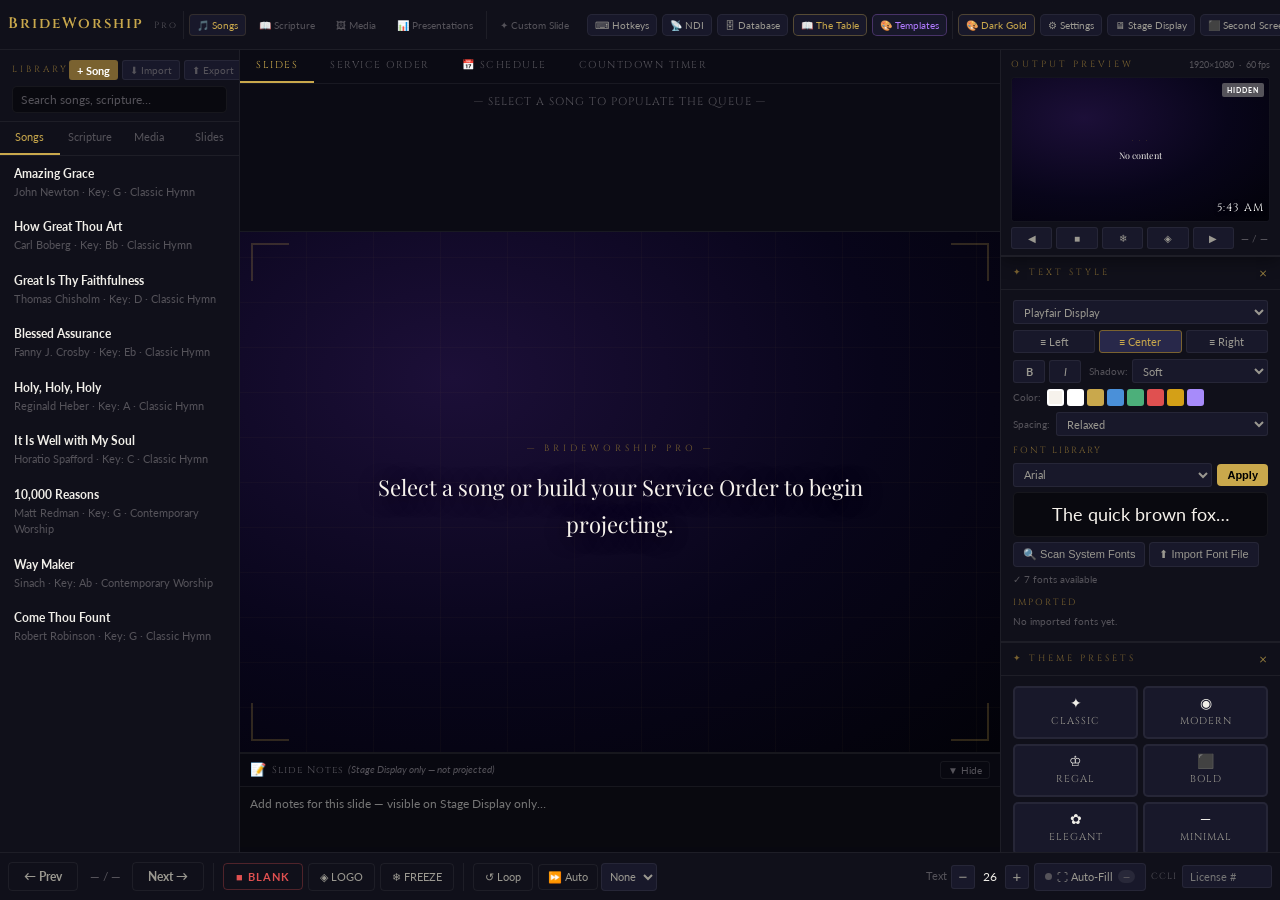
==== index.html @ 3c1c1433 "Update print statement from 'Hello' to 'Goodbye'" ====
<!DOCTYPE html>
<html lang="en">
<head>
<meta charset="UTF-8">
<meta name="viewport" content="width=device-width, initial-scale=1.0">
<title>BrideWorship — Live Projection</title>
<link rel="preconnect" href="https://fonts.googleapis.com">
<link href="https://fonts.googleapis.com/css2?family=Cinzel:wght@400;600;700&family=Lato:wght@300;400;700&family=Playfair+Display:ital,wght@0,400;0,700;1,400&display=swap" rel="stylesheet">
<link rel="stylesheet" href="styles/BrideWorship.css">
<link rel="stylesheet" href="styles/themes.css">
<link rel="stylesheet" href="styles/king-james.css">  
</head>
<body>
<div class="app">

<!-- TOPBAR -->
<header class="topbar">
  <div class="logo">BrideWorship <small>Pro</small></div>
  <div class="sep"></div>
  <button class="tab-btn on" data-lib="ls-songs"   onclick="topTab(this)">🎵 Songs</button>
  <button class="tab-btn"    data-lib="ls-scripture" onclick="topTab(this)">📖 Scripture</button>
  <button class="tab-btn"    data-lib="ls-media"     onclick="topTab(this)">🖼 Media</button>
  <button class="tab-btn"    data-lib="ls-presentations" onclick="topTab(this)">📊 Presentations</button>
  <div class="sep"></div>
  <button class="tab-btn custom-slide-btn" onclick="openCustomSlide()">✦ Custom Slide</button>
  <!-- Drawer toggles — visible only on smaller screens -->
  <button id="lib-drawer-toggle"   onclick="toggleDrawer('library')"  title="Toggle Library">☰</button>
  <div class="spacer"></div>
  <button id="right-drawer-toggle" onclick="toggleDrawer('right')"    title="Toggle Controls">⚙</button>
  <button class="proj-btn" onclick="openHotkeys()" title="Keyboard Shortcuts">⌨ Hotkeys</button>
  <button class="proj-btn" onclick="openNDISettings()" title="NDI Output Settings">📡 NDI</button>
  <button class="proj-btn" onclick="openDBModal()" title="Import / Export Song Database">🗄 Database</button>
  <button class="proj-btn table-btn" onclick="openTheTable()" title="The Table — Branham.org Sermon Library">📖 The Table</button>
  <button class="proj-btn templates-btn" onclick="openTemplates()" title="Slide Templates">🎨 Templates</button>
  <button class="proj-btn" onclick="openSettings()" title="Application Settings">⚙ Settings</button>
  <button class="proj-btn" id="stage-btn" onclick="openStageDisplay()">🖥 Stage Display</button>
  <button class="proj-btn" id="proj-btn"  onclick="openProjection()">⬛ Second Screen</button>
  <div class="live-pill">
    <div class="live-dot" id="ld"></div>
    <span class="live-label" id="ls">Offline</span>
  </div>
  <button class="go-btn" id="go-btn" onclick="toggleLive()">GO LIVE</button>
</header>

<!-- LIBRARY -->
<aside class="library">
  <div class="lib-head">
    <div class="lib-head-row">
      <div class="panel-tag" style="margin:0;">Library</div>
      <div class="lib-head-actions">
        <button class="lib-add-btn" onclick="openSongEditor(-1)">+ Song</button>
        <button class="lib-icon-btn" onclick="importSongs()" title="Import Songs JSON">⬇ Import</button>
        <button class="lib-icon-btn" onclick="exportSongs()" title="Export Songs JSON">⬆ Export</button>
      </div>
    </div>
    <input class="search" id="search" placeholder="Search songs, scripture…" oninput="filterSongs()">
  </div>
  <div class="lib-tabs">
    <div class="ltab on" id="ltab-songs"          onclick="libTab(this,'ls-songs')">Songs</div>
    <div class="ltab"    id="ltab-scripture"       onclick="libTab(this,'ls-scripture')">Scripture</div>
    <div class="ltab"    id="ltab-media"           onclick="libTab(this,'ls-media')">Media</div>
    <div class="ltab"    id="ltab-presentations"   onclick="libTab(this,'ls-presentations')">Slides</div>
  </div>
  <div class="lib-body">

    <!-- SONGS -->
    <div class="lib-section on" id="ls-songs"></div>

    <!-- SCRIPTURE -->
    <div class="lib-section" id="ls-scripture">

      <!-- Version bar -->
      <div class="bible-version-bar">
        <span class="bible-logo">📖</span>
        <span class="bible-version-name">King James Version</span>
        <select class="fmt-select" id="bible-version-sel" style="margin-left:auto;width:70px;"
          onchange="S.bibleVersion=this.options[this.selectedIndex].text">
          <option value="kjv" selected>KJV</option>
          <option value="web">WEB</option>
          <option value="bbe">BBE</option>
        </select>
      </div>

      <!-- Bible navigator -->
     <div class="bible-nav-row">
          <label class="bible-nav-lbl">Chapter</label>
          <select class="bible-nav-sel" id="bib-ch" onchange="onBibChapterChange()"></select>
          <label class="bible-nav-lbl" style="margin-left:6px;">Verse</label>
          <select class="bible-nav-sel bib-vs-sel" id="bib-vs-from"
            onchange="onBibFromChange()"></select>
          <label class="bible-nav-lbl" id="bib-to-lbl">–</label>
          <select class="bible-nav-sel bib-vs-sel" id="bib-vs-to">
            <option value="same">—</option>
          </select>
        </div>
        <div class="bible-nav-row" style="gap:4px;">
          <label style="font-size:9px;color:var(--text-3);display:flex;align-items:center;gap:4px;cursor:pointer;white-space:nowrap;">
            <input type="checkbox" id="bib-multi-verse" onchange="onBibMultiToggle()">
            Multi-verse range
          </label>
        </div>
        <div class="bible-nav-row">
          <button class="sc-add" style="flex:2;" onclick="fetchBiblePassage()">📖 Load Passage</button>
          <button class="sc-add"
            style="flex:1;background:var(--bg-card);border:1px solid var(--border-dim);color:var(--text-2);"
            onclick="loadFullBibleChapter()">Full Ch.</button>
        </div>

      <!-- Search -->
      <div class="bible-search-bar">
        <input class="sc-input" id="bib-search"
          placeholder="Search any word or phrase in the Bible…"
          style="flex:1;"
          onkeydown="if(event.key==='Enter')bibleWordSearch(this.value)">
        <button class="sc-add" onclick="bibleWordSearch(document.getElementById('bib-search').value)">Search</button>
      </div>
      <!-- Search results panel -->
      <div id="bib-search-results" class="bib-search-results" style="display:none;">
        <div class="bsr-head">
          <span class="bsr-title" id="bsr-title">Results</span>
          <button class="lib-icon-btn" onclick="closeBibSearchResults()">✕</button>
        </div>
        <div class="bsr-list" id="bsr-list"></div>
      </div>
      <!-- Testament tabs -->
      <div class="bible-testament-tabs">
        <div class="btt on" onclick="setBibTestament(this,'OT')">Old Testament</div>
        <div class="btt"    onclick="setBibTestament(this,'NT')">New Testament</div>
        <div class="btt"    onclick="setBibTestament(this,'FAV')">⭐ Saved</div>
      </div>

      <!-- Book grid -->
      <div class="bible-book-grid" id="bib-book-grid"></div>

      <!-- Saved passages -->
      <div class="bible-saved-panel" id="bib-saved-panel" style="display:none;">
        <div class="lib-empty">Saved passages appear here after you click ⭐</div>
        <div id="bib-saved-list"></div>
      </div>

      <!-- Passage result viewer -->
      <div class="bible-passage-panel" id="bib-passage-panel" style="display:none;">
        <div class="bpp-head">
          <span class="bpp-ref" id="bpp-ref">—</span>
          <div style="display:flex;gap:4px;">
            <button class="lib-icon-btn" onclick="saveBiblePassage()" title="Save passage">⭐</button>
            <button class="lib-icon-btn" onclick="closeBibPassage()">✕</button>
          </div>
        </div>
        <div class="bpp-text" id="bpp-text">Loading…</div>
        <div class="bpp-options">
          <label class="bpp-opt">
            <input type="checkbox" id="bib-one-per-slide" checked> One verse per slide
          </label>
          <label class="bpp-opt" style="margin-left:8px;">
            <input type="checkbox" id="bib-ref-on-slide"> Reference on each slide
          </label>
        </div>
        <div class="bpp-actions">
          <button class="sc-add" style="flex:2;" onclick="projectBiblePassage()">▶ Project Now</button>
          <button class="sc-add" style="flex:1;background:var(--gold-dim);" onclick="addBibleToSO()">📋 SO</button>
          <button class="sc-add" style="flex:1;background:var(--bg-card);border:1px solid var(--border-dim);color:var(--text-2);"
            onclick="addBibleToSchedule()">📅 Schedule</button>
        </div>
      </div>

    </div>

    <!-- MEDIA -->
    <div class="lib-section" id="ls-media">
      <div style="padding:8px 12px;">
        <button class="lib-add-btn" style="width:100%;margin-bottom:6px;" onclick="document.getElementById('import-media-input').click()">+ Import Media File</button>
      </div>
      <div class="lib-item"><div class="li-title">BG — Deep Blue Worship</div><div class="li-sub">Loop · 1920×1080</div><div class="li-tag">Video</div></div>
      <div class="lib-item"><div class="li-title">BG — Golden Rays</div><div class="li-sub">Still · 4K</div><div class="li-tag">Image</div></div>
      <div class="lib-item"><div class="li-title">BG — Forest Path</div><div class="li-sub">Still · 4K</div><div class="li-tag">Image</div></div>
      <div class="lib-item"><div class="li-title">Countdown — 5 min</div><div class="li-sub">Countdown Timer</div><div class="li-tag">Timer</div></div>
      <div id="ls-media-extra"></div>
    </div>

    <!-- PRESENTATIONS -->
    <div class="lib-section" id="ls-presentations">
      <div style="padding:8px 12px;border-bottom:1px solid var(--border-dim);display:flex;flex-direction:column;gap:5px;">
        <button class="lib-add-btn" onclick="openNewPresentation()">+ New Presentation</button>
        <button class="lib-icon-btn" style="width:100%;" onclick="document.getElementById('import-pres-input').click()">⬇ Import .bwpres</button>
      </div>
      <div id="presentations-list">
        <div class="lib-empty" style="padding:20px 12px;">No presentations yet.<br>Create one above.</div>
      </div>
    </div>

  </div><!-- .lib-body -->
</aside>

<!-- CENTER -->
<main class="center">
  <div class="center-tabs">
    <div class="ctab on" onclick="centerTab(this,'slides-view')">Slides</div>
    <div class="ctab"    onclick="centerTab(this,'service-view')">Service Order</div>
    <div class="ctab"    onclick="centerTab(this,'schedule-view')">📅 Schedule</div>
    <div class="ctab"    onclick="centerTab(this,'timer-view')">Countdown Timer</div>
  </div>

  <!-- SLIDES VIEW -->
  <div id="slides-view" style="display:flex;flex-direction:column;flex:1;overflow:hidden;">
    <div class="queue" id="queue">
      <div class="queue-empty">— Select a song to populate the queue —</div>
    </div>
    <div class="stage">
      <div class="main-slide trans-fade" id="main-slide">
        <div class="slide-bg" id="slide-bg"></div>
        <div class="slide-grid" id="slide-grid"></div>
        <div class="corner tl" id="c-tl"></div><div class="corner tr" id="c-tr"></div>
        <div class="corner bl" id="c-bl"></div><div class="corner br" id="c-br"></div>
        <div class="slide-inner">
          <div class="slide-song-title" id="s-title">— BrideWorship Pro —</div>
          <div class="slide-lyrics" id="s-text" style="font-size:20px;color:var(--text-3);">Select a song or build your Service Order to begin projecting.</div>
        </div>
        <div class="slide-footer" id="s-footer"></div>
        <div class="lt-overlay" id="lt-overlay"><div class="lt-overlay-text" id="lt-overlay-text"></div></div>
        <div class="freeze-overlay" id="freeze-overlay">❄ FROZEN</div>
      </div>
    </div>
    <div class="notes-panel" id="notes-panel">
      <div class="notes-header">
        <span class="notes-icon">📝</span>
        <span class="notes-label">Slide Notes <em>(Stage Display only — not projected)</em></span>
        <button class="notes-toggle" id="notes-toggle" onclick="toggleNotesPanel()">▼ Hide</button>
      </div>
      <textarea class="notes-textarea" id="notes-textarea"
        placeholder="Add notes for this slide — visible on Stage Display only…"
        oninput="saveCurrentNote()"></textarea>
    </div>
  </div>

<!-- ══════════════════════════════════════
     SCHEDULE VIEW
══════════════════════════════════════ -->
<div id="schedule-view" class="schedule-view" style="display:none;">

  <!-- Schedule toolbar -->
  <div class="sch-toolbar">
    <div class="sch-title-wrap">
      <input class="sch-title-inp" id="sch-title" placeholder="Schedule Name (e.g. Sunday Morning Service)">
    </div>
    <div class="sch-toolbar-actions">
      <button class="sch-btn" onclick="newSchedule()" title="New schedule">+ New</button>
      <button class="sch-btn" onclick="saveSchedule()" title="Save schedule">💾 Save</button>
      <button class="sch-btn" onclick="loadScheduleDialog()" title="Load saved schedule">📂 Load</button>
      <button class="sch-btn" onclick="exportSchedule()" title="Export">⬆ Export</button>
      <button class="sch-btn" onclick="document.getElementById('sch-import-input').click()" title="Import">⬇ Import</button>
      <button class="sch-btn" onclick="printSchedule()" title="Print run sheet">🖨 Print</button>
    </div>
  </div>

  <!-- Add item bar -->
  <div class="sch-add-bar">
    <!-- Global drag hint — appears when dragging from library -->
  <div class="sch-drag-hint" id="sch-drag-hint">
    <span>🎯 Dragging to Schedule — drop anywhere in the Run Order list</span>
  </div>
    <span class="sch-add-label">ADD:</span>
    <div class="sch-add-row">
      <!-- Song picker -->
      <div class="sch-add-group">
        <select class="sch-select" id="sch-song-pick">
          <option value="">— Select Song —</option>
        </select>
        <button class="sch-add-btn song" onclick="scheduleAddSong()">🎵 Song</button>
      </div>
      <!-- Scripture quick add -->
      <div class="sch-add-group">
        <input class="sch-inp" id="sch-sc-inp" placeholder="Scripture ref…"
          onkeydown="if(event.key==='Enter')scheduleAddScripture()">
        <button class="sch-add-btn scripture" onclick="scheduleAddScripture()">📖 Scripture</button>
      </div>
      <!-- Quick type buttons -->
      <button class="sch-add-btn sermon"       onclick="scheduleAddItem('Sermon',       'sermon')">🎤 Sermon</button>
      <button class="sch-add-btn announcement" onclick="scheduleAddItem('Announcement', 'announcement')">📢 Announce</button>
      <button class="sch-add-btn media"        onclick="scheduleAddItem('Media',        'media')">🖼 Media</button>
      <button class="sch-add-btn timer-t"      onclick="scheduleAddItem('Countdown',    'timer')">⏱ Timer</button>
      <button class="sch-add-btn blank-b"      onclick="scheduleAddBlank()">⬛ Blank</button>
      <button class="sch-add-btn logo-l"       onclick="scheduleAddLogo()">◈ Logo</button>
    </div>
  </div>

  <!-- Main schedule body -->
  <div class="sch-body">

    <!-- LEFT: ordered item list -->
    <div class="sch-list-col">
      <div class="sch-list-head">
        <span>Run Order</span>
        <div style="display:flex;gap:4px;">
          <button class="sch-ctrl-btn" onclick="scheduleSelectAll()" title="Select all">☑ All</button>
          <button class="sch-ctrl-btn" onclick="scheduleDeselectAll()" title="Deselect all">☐ None</button>
          <button class="sch-ctrl-btn danger" onclick="scheduleDeleteSelected()" title="Delete selected">✕ Delete</button>
        </div>
      </div>
     <div class="sch-list" id="sch-list"
        ondragover="schListDragOver(event)"
        ondragleave="schListDragLeave(event)"
        ondrop="schListDrop(event)">
        <!-- Library drop zone hint — shown during library drag -->
        <div class="sch-lib-dropzone" id="sch-lib-dropzone">
          <div class="sld-inner">
            <div class="sld-icon">📥</div>
            <div class="sld-text">Drop here to add to Schedule</div>
          </div>
        </div>
        <div class="sch-empty" id="sch-empty">
          <div class="sch-empty-icon">📅</div>
          <div>Your schedule is empty.</div>
          <div style="font-size:10px;margin-top:4px;">Add items using the bar above.</div>
        </div>
      </div>
      <!-- Schedule navigation -->
      <div class="sch-nav-bar">
        <button class="sch-nav-btn" onclick="schNavFirst()" title="Go to first item">⏮ First</button>
        <button class="sch-nav-btn" onclick="schNavPrev()"  title="Previous item">← Prev</button>
        <div class="sch-nav-counter" id="sch-nav-counter">— / —</div>
        <button class="sch-nav-btn" onclick="schNavNext()"  title="Next item">Next →</button>
        <button class="sch-nav-btn" onclick="schNavLast()"  title="Go to last item">⏭ Last</button>
        <div class="sch-auto-wrap">
          <button class="sch-auto-btn" id="sch-auto-btn" onclick="toggleSchAutoRun()" title="Auto-run schedule">⏩ Auto</button>
          <select class="auto-sel" id="sch-auto-interval">
            <option value="5">5s</option>
            <option value="10" selected>10s</option>
            <option value="15">15s</option>
            <option value="30">30s</option>
            <option value="60">1 min</option>
          </select>
        </div>
        <button class="sch-loop-btn" id="sch-loop-btn" onclick="toggleSchLoop()" title="Loop schedule">↺ Loop</button>
      </div>
    </div>

    <!-- RIGHT: item editor + preview -->
    <div class="sch-edit-col">

      <!-- Mini preview -->
      <div class="sch-preview-wrap">
        <div class="panel-tag" style="margin-bottom:5px;">Item Preview</div>
        <div class="sch-preview-screen" id="sch-preview-screen">
          <div class="out-bg" id="sch-preview-bg"></div>
          <div class="sch-preview-inner">
            <div class="sch-preview-ref"  id="sch-preview-ref"></div>
            <div class="sch-preview-text" id="sch-preview-text">Select an item to preview</div>
          </div>
          <div class="sch-preview-badge" id="sch-preview-badge">SELECT</div>
        </div>
      </div>

      <!-- Item editor -->
      <div class="sch-editor" id="sch-editor" style="display:none;">
        <div class="panel-tag" style="margin-bottom:6px;" id="sch-editor-label">Edit Item</div>

        <div style="display:flex;gap:6px;margin-bottom:7px;">
          <div style="flex:1;">
            <div class="modal-label" style="margin-bottom:3px;">Label / Title</div>
            <input class="modal-input" id="sch-edit-label" placeholder="Item label…" style="padding:5px 8px;">
          </div>
          <div style="flex:0 0 120px;">
            <div class="modal-label" style="margin-bottom:3px;">Type</div>
            <select class="modal-input" id="sch-edit-type" style="padding:5px 8px;"
              onchange="onSchTypeChange()">
              <option value="song">Song</option>
              <option value="scripture">Scripture</option>
              <option value="sermon">Sermon</option>
              <option value="announcement">Announcement</option>
              <option value="media">Media</option>
              <option value="timer">Timer</option>
              <option value="blank">Blank</option>
              <option value="logo">Logo</option>
            </select>
          </div>
        </div>

        <!-- Content area — changes based on type -->
        <div id="sch-content-area">

          <!-- text content (scripture / sermon / announcement) -->
          <div id="sch-text-area">
            <div class="modal-label" style="margin-bottom:3px;">Slide Content</div>
            <textarea class="modal-input" id="sch-edit-content"
              style="min-height:80px;resize:vertical;font-size:12px;line-height:1.7;"
              placeholder="Type content here… blank lines = new slide, [Label] = section header."></textarea>
          </div>

          <!-- song selector -->
          <div id="sch-song-area" style="display:none;">
            <div class="modal-label" style="margin-bottom:3px;">Song from Library</div>
            <select class="modal-input" id="sch-edit-song" style="padding:5px 8px;"></select>
            <div style="font-size:10px;color:var(--text-3);margin-top:4px;">Slides will be loaded from the song's library entry.</div>
          </div>

          <!-- media area -->
          <div id="sch-media-area" style="display:none;">
            <div class="modal-label" style="margin-bottom:3px;">Media</div>
            <div style="display:flex;gap:5px;">
              <select class="modal-input" id="sch-edit-media" style="flex:1;padding:5px 8px;">
                <option value="">— Select imported media —</option>
              </select>
              <button class="sc-add" onclick="document.getElementById('sch-media-upload').click()">+ Import</button>
              <input type="file" id="sch-media-upload" style="display:none;"
                accept="image/*,video/*" onchange="scheduleImportMedia(event)">
            </div>
          </div>

          <!-- timer area -->
          <div id="sch-timer-area" style="display:none;">
            <div class="modal-label" style="margin-bottom:3px;">Duration</div>
            <div style="display:flex;gap:6px;align-items:center;">
              <input type="number" class="modal-input" id="sch-edit-timer-min"
                min="0" max="99" value="5" style="width:60px;padding:5px 8px;text-align:center;">
              <span style="color:var(--text-3);">min</span>
              <input type="number" class="modal-input" id="sch-edit-timer-sec"
                min="0" max="59" value="0"  style="width:60px;padding:5px 8px;text-align:center;">
              <span style="color:var(--text-3);">sec</span>
            </div>
            <div style="font-size:10px;color:var(--text-3);margin-top:4px;">Timer will project and count down when this item is activated.</div>
          </div>

          <!-- Notes for any item -->
          <div style="margin-top:7px;">
            <div class="modal-label" style="margin-bottom:3px;">Notes <span style="color:var(--text-3);font-size:9px;font-family:'Lato',sans-serif;letter-spacing:0;text-transform:none;">(stage display / operator only)</span></div>
            <textarea class="modal-input" id="sch-edit-notes"
              style="min-height:42px;resize:none;font-size:11px;line-height:1.6;"
              placeholder="Operator notes, cues, reminders…"></textarea>
          </div>

          <!-- Duration estimate -->
          <div style="margin-top:7px;display:flex;gap:6px;align-items:center;">
            <div class="modal-label" style="margin:0;">Est. Duration:</div>
            <input type="number" class="modal-input" id="sch-edit-duration"
              min="0" max="60" placeholder="mins"
              style="width:58px;padding:4px 7px;font-size:12px;">
            <span style="font-size:10px;color:var(--text-3);">minutes</span>
          </div>
        </div>

        <div style="display:flex;gap:5px;margin-top:9px;">
          <button class="sc-add" style="flex:2;padding:8px;font-size:12px;"
            onclick="saveSchItemAndProject()">▶ Save &amp; Project</button>
          <button class="sc-add" style="flex:1;padding:8px;font-size:12px;background:var(--gold-dim);"
            onclick="saveSchItem()">💾 Save</button>
          <button class="sc-add"
            style="flex:0 0 70px;padding:8px;font-size:12px;
              background:var(--bg-card);border:1px solid var(--border-dim);color:var(--text-2);"
            onclick="closeSchEditor()">✕</button>
        </div>
      </div>

      <!-- Saved schedules list -->
      <div class="sch-saved-col" id="sch-saved-col">
        <div class="panel-tag" style="margin-bottom:5px;">Saved Schedules</div>
        <div id="sch-saved-list" class="sch-saved-list">
          <div style="font-size:10px;color:var(--text-3);padding:8px;">No saved schedules yet.</div>
        </div>
      </div>

    </div><!-- .sch-edit-col -->
  </div><!-- .sch-body -->

  <!-- Total duration bar -->
  <div class="sch-duration-bar" id="sch-duration-bar">
    <span class="sch-dur-label">Total estimated duration:</span>
    <span class="sch-dur-val"  id="sch-dur-total">0 min</span>
    <span class="sch-dur-label" style="margin-left:14px;">Items:</span>
    <span class="sch-dur-val"  id="sch-dur-items">0</span>
    <div style="flex:1;"></div>
    <span class="sch-dur-label">Progress:</span>
    <div class="sch-progress-track">
      <div class="sch-progress-fill" id="sch-progress-fill"></div>
    </div>
    <span class="sch-dur-val" id="sch-progress-pct">0%</span>
  </div>

</div><!-- #schedule-view -->

<input type="file" id="sch-import-input" accept=".json,.bwsch"
  style="display:none;" onchange="importSchedule(event)">

  <!-- SERVICE ORDER -->
  <div id="service-view" class="service-panel">
    <div class="so-toolbar">
      <input type="text" id="so-inp" placeholder="Item name (e.g. Opening Prayer, Sermon Title…)" onkeydown="if(event.key==='Enter')addSOItem()">
      <select id="so-type">
        <option value="song">Song</option>
        <option value="scripture">Scripture</option>
        <option value="sermon">Sermon</option>
        <option value="announcement">Announcement</option>
        <option value="timer">Timer</option>
      </select>
      <button class="so-add-btn" onclick="addSOItem()">+ Add</button>
      <button class="so-add-btn" style="background:var(--bg-hover);border:1px solid var(--border-dim);color:var(--text-2);" onclick="exportServiceOrder()" title="Export as JSON">⬆ Export</button>
      <button class="so-add-btn" style="background:var(--bg-hover);border:1px solid var(--border-dim);color:var(--text-2);" onclick="printServiceOrder()" title="Print service order">🖨 Print</button>
    </div>
    <div class="so-quick">
      <span class="so-quick-label">QUICK ADD:</span>
      <div class="qbtn" onclick="quickAdd('Opening Worship','song')">🎵 Worship</div>
      <div class="qbtn" onclick="quickAdd('Welcome & Announcements','announcement')">📢 Welcome</div>
      <div class="qbtn" onclick="quickAdd('Scripture Reading','scripture')">📖 Scripture</div>
      <div class="qbtn" onclick="quickAdd('Sermon','sermon')">🎤 Sermon</div>
      <div class="qbtn" onclick="quickAdd('Offering','announcement')">🙏 Offering</div>
      <div class="qbtn" onclick="quickAdd('Holy Communion','announcement')">✝ Communion</div>
      <div class="qbtn" onclick="quickAdd('5-Min Countdown','timer')">⏱ Timer</div>
      <div class="qbtn" onclick="quickAdd('Closing Song','song')">🎵 Closing</div>
    </div>
    <div class="so-list" id="so-list">
  <div id="so-empty">
    <div class="so-empty-icon">📋</div>
    Your service order is empty.<br>Add items above or use Quick Add.
  </div>
</div>

<!-- Drawer lives here permanently — never moved into so-list -->
<div id="so-editor-drawer" class="so-editor-drawer so-drawer-bottom" style="display:none;">
  <div class="so-drawer-head">
    <div style="display:flex;align-items:center;gap:8px;">
      <div class="so-active-indicator" id="so-drawer-indicator"></div>
      <span class="so-drawer-title" id="so-drawer-label">Edit Item</span>
    </div>
    <button class="modal-x" onclick="closeSODrawer()">✕</button>
  </div>
  <div class="so-drawer-body">
    <div style="display:flex;gap:7px;margin-bottom:8px;flex-wrap:wrap;">
      <div style="flex:1;min-width:140px;">
        <div class="modal-label" style="margin-bottom:3px;">Item Name</div>
        <input class="modal-input" id="so-edit-name"
          placeholder="Item name…" style="padding:6px 8px;">
      </div>
      <div style="flex:0 0 140px;">
        <div class="modal-label" style="margin-bottom:3px;">Type</div>
        <select class="modal-input" id="so-edit-type" style="padding:6px 8px;">
          <option value="song">Song</option>
          <option value="scripture">Scripture</option>
          <option value="sermon">Sermon / Message</option>
          <option value="announcement">Announcement</option>
          <option value="timer">Timer</option>
        </select>
      </div>
    </div>
    <div class="modal-label" style="margin-bottom:3px;">
      Slide Content
      <span style="color:var(--text-3);font-family:'Lato',sans-serif;
        font-weight:400;letter-spacing:0;text-transform:none;font-size:10px;">
        — blank lines = separate slides · [Label] = section header
      </span>
    </div>
    <textarea class="modal-input" id="so-edit-content"
      style="min-height:90px;resize:vertical;font-size:12px;line-height:1.8;"
      placeholder="Type or paste content…&#10;&#10;Songs: leave blank to auto-load from library.&#10;Scripture: paste verse text here.&#10;Announcement: type your text."></textarea>

   

    <!-- Action buttons -->
    <div style="display:flex;gap:6px;margin-top:9px;flex-wrap:wrap;">
      <button class="sc-add" style="flex:2;padding:9px;font-size:12px;"
        onclick="saveSOItemAndProject()">
        ▶ Save &amp; Project Now
      </button>
      <button class="sc-add"
        style="flex:1;padding:9px;font-size:12px;background:var(--gold-dim);"
        onclick="saveSOItem()">
        💾 Save Only
      </button>
      <button class="sc-add"
        style="flex:0 0 80px;padding:9px;font-size:12px;
               background:var(--bg-card);border:1px solid var(--border-dim);color:var(--text-2);"
        onclick="closeSODrawer()">
        Cancel
      </button>
    </div>
  </div>
</div>
  <!-- TIMER -->
  <div id="timer-view" class="timer-panel">
    <div class="timer-display" id="t-display">05:00</div>
    <div class="timer-label">COUNTDOWN TIMER</div>
    <div class="timer-presets">
      <button class="preset-btn" onclick="setTimer(1)">1 min</button>
      <button class="preset-btn" onclick="setTimer(2)">2 min</button>
      <button class="preset-btn" onclick="setTimer(3)">3 min</button>
      <button class="preset-btn" onclick="setTimer(5)">5 min</button>
      <button class="preset-btn" onclick="setTimer(10)">10 min</button>
      <button class="preset-btn" onclick="setTimer(15)">15 min</button>
      <button class="preset-btn" onclick="setTimer(30)">30 min</button>
    </div>
    <div class="timer-custom">
      <input class="t-inp" type="number" id="t-min" min="0" max="99" value="5">
      <span class="t-colon">:</span>
      <input class="t-inp" type="number" id="t-sec" min="0" max="59" value="0">
      <button class="preset-btn" onclick="setTimerCustom()" style="padding:7px 14px;">Set</button>
    </div>
    <div class="timer-controls">
      <button class="tc tc-start" id="tc-start" onclick="startTimer()">▶ Start</button>
      <button class="tc tc-pause" id="tc-pause" onclick="pauseTimer()" disabled>⏸ Pause</button>
      <button class="tc tc-reset" onclick="resetTimer()">↺ Reset</button>
      <button class="tc tc-proj" id="tc-proj" onclick="toggleTimerProj()">📡 Project</button>
    </div>
    <div class="timer-note" id="t-note">Timer not projected — click "Project" to show on live screen.</div>
    <label style="margin-top:14px;display:flex;align-items:center;gap:7px;font-size:11px;color:var(--text-3);cursor:pointer;">
      <input type="checkbox" id="count-up-chk" onchange="S.timer.countUp=this.checked"> Count Up Instead
    </label>
    <div style="margin-top:12px;display:flex;flex-direction:column;gap:5px;width:260px;">
      <span style="font-size:10px;color:var(--text-3);font-family:Cinzel,serif;letter-spacing:1px;">END MESSAGE (projected)</span>
      <input class="sc-input" id="timer-end-msg" type="text" placeholder="e.g. Service Beginning Now…" style="width:100%;">
    </div>
  </div>
</main>

<!-- RIGHT PANEL -->
<aside class="right">

  <!-- ══ STICKY OUTPUT PREVIEW — always visible ══ -->
  <div class="out-wrap-sticky" id="out-wrap-sticky">
    <div class="out-wrap-head">
      <div class="panel-tag" style="margin:0;">Output Preview</div>
      <div style="display:flex;gap:5px;align-items:center;">
        <span id="out-res-label" style="font-size:9px;color:var(--text-3);">1920×1080</span>
        <span style="font-size:9px;color:var(--text-3);">·</span>
        <span style="font-size:9px;color:var(--text-3);">60 fps</span>
      </div>
    </div>
    <div class="out-screen" id="out-screen">
      <div class="out-bg" id="out-bg"></div>
      <!-- Vignette layer -->
      <div class="out-vignette" id="out-vignette" style="display:none;"></div>
      <!-- Watermark layer -->
      <div class="out-watermark" id="out-watermark"></div>
      <div class="out-inner">
        <div class="out-ref" id="o-ref">· · ·</div>
        <div class="out-txt" id="o-txt">No content</div>
      </div>
      <!-- Lower third on preview -->
      <div class="out-lt" id="out-lt"></div>
      <!-- Clock -->
      <div class="out-clock pos-br" id="out-clock">00:00 AM</div>
      <!-- Live badge -->
      <div class="out-badge" id="o-badge">HIDDEN</div>
    </div>
    <!-- Mini transport controls under preview -->
    <div class="out-mini-transport">
      <button class="omt-btn" onclick="prevSlide()" title="Prev slide">◀</button>
      <button class="omt-btn blank-mini" id="omt-blank" onclick="toggleBlank()" title="Blank">■</button>
      <button class="omt-btn freeze-mini" id="omt-freeze" onclick="toggleFreeze()" title="Freeze">❄</button>
      <button class="omt-btn logo-mini" id="omt-logo" onclick="toggleLogo()" title="Logo">◈</button>
      <button class="omt-btn" onclick="nextSlide()" title="Next slide">▶</button>
      <div class="omt-counter" id="omt-counter">— / —</div>
    </div>
  </div>
 <!-- Scripture lookup — shown only for scripture type -->
    <div id="so-scripture-lookup" style="display:none;margin-top:7px;">
      <div style="display:flex;gap:5px;">
        <input class="sc-input" id="so-sc-ref"
          placeholder="e.g. John 3:16 — press Enter to look up"
          onkeydown="if(event.key==='Enter')lookupSOScripture()" style="flex:1;">
        <button class="sc-add" onclick="lookupSOScripture()">Look Up</button>
      </div>
    </div>
  <!-- ══ SCROLLABLE SECTIONS ══ -->
  <div class="right-inner" id="right-inner-scroll">

    <!-- Text Style -->
    <div class="r-section r-accordion">
      <div class="r-acc-head" onclick="toggleAccordion(this)">
        <span class="panel-tag" style="margin:0;">✦ Text Style</span>
        <span class="r-acc-icon">+</span>
      </div>
      <div class="r-acc-body" style="display:none;">
        <div class="fmt-row">
          <select class="fmt-select" id="font-sel" onchange="setFont(this.value)" style="flex:1;">
            <option value="playfair">Playfair Display</option>
            <option value="cinzel">Cinzel Serif</option>
            <option value="lato">Lato Sans</option>
            <option value="sans">System Sans</option>
          </select>
        </div>
        <div class="fmt-row" style="margin-top:6px;">
          <button class="align-btn" id="align-left"   onclick="setAlign('left')"  >≡ Left</button>
          <button class="align-btn on" id="align-center" onclick="setAlign('center')">≡ Center</button>
          <button class="align-btn" id="align-right"  onclick="setAlign('right')" >≡ Right</button>
        </div>
        <div class="fmt-row" style="margin-top:6px;flex-wrap:wrap;gap:4px;">
          <button class="align-btn" id="fmt-bold"   onclick="toggleFmt('bold')"   style="font-weight:700;flex:0 0 32px;">B</button>
          <button class="align-btn" id="fmt-italic" onclick="toggleFmt('italic')" style="font-style:italic;flex:0 0 32px;">I</button>
          <span class="fmt-label" style="margin-left:4px;">Shadow:</span>
          <select class="fmt-select" id="fmt-shadow" onchange="applyFormat()" style="flex:1;">
            <option value="soft">Soft</option>
            <option value="glow">Glow</option>
            <option value="hard">Hard</option>
            <option value="outline">Outline</option>
            <option value="none">None</option>
          </select>
        </div>
        <div class="fmt-row" style="margin-top:6px;align-items:center;gap:6px;">
          <span class="fmt-label">Color:</span>
          <div id="color-row" class="color-row"></div>
        </div>
        <div class="fmt-row" style="margin-top:6px;align-items:center;gap:6px;">
          <span class="fmt-label">Spacing:</span>
          <select class="fmt-select" id="line-spacing" onchange="applyFormat()" style="flex:1;">
            <option value="1.3">Tight</option>
            <option value="1.5">Normal</option>
            <option value="1.65" selected>Relaxed</option>
            <option value="1.9">Wide</option>
            <option value="2.2">Extra Wide</option>
          </select>
        </div>
      </div>
    </div>

    <!-- Theme Presets -->
    <div class="r-section r-accordion">
      <div class="r-acc-head" onclick="toggleAccordion(this)">
        <span class="panel-tag" style="margin:0;">✦ Theme Presets</span>
        <span class="r-acc-icon">+</span>
      </div>
      <div class="r-acc-body" style="display:none;">
        <div class="theme-grid" id="theme-grid"></div>
      </div>
    </div>

    <!-- Background -->
    <div class="r-section r-accordion">
      <div class="r-acc-head" onclick="toggleAccordion(this)">
        <span class="panel-tag" style="margin:0;">✦ Background</span>
        <span class="r-acc-icon">+</span>
      </div>
      <div class="r-acc-body" style="display:none;">
        <div class="bg-grid" id="bg-grid"></div>
        <div style="margin-top:7px;display:flex;align-items:center;gap:6px;">
          <span class="fmt-label">Custom:</span>
          <input type="color"
            style="width:32px;height:26px;border:1px solid var(--border-dim);border-radius:3px;cursor:pointer;background:none;padding:1px;"
            id="bg-custom-pick" value="#08051a" onchange="setCustomBg(this.value)">
          <span class="fmt-label" style="margin-left:4px;">Opacity:</span>
          <input type="range" min="20" max="100" value="100" style="flex:1;"
            oninput="applyBgOpacity(this.value)">
        </div>
        <div style="margin-top:7px;display:flex;gap:12px;">
          <label style="font-size:11px;color:var(--text-2);display:flex;align-items:center;gap:5px;cursor:pointer;">
            <input type="checkbox" id="deco-grid"    checked onchange="toggleDeco('grid')"> Grid Lines
          </label>
          <label style="font-size:11px;color:var(--text-2);display:flex;align-items:center;gap:5px;cursor:pointer;">
            <input type="checkbox" id="deco-corners" checked onchange="toggleDeco('corners')"> Corners
          </label>
        </div>
      </div>
    </div>

    <!-- Slide Transitions -->
    <div class="r-section r-accordion">
      <div class="r-acc-head" onclick="toggleAccordion(this)">
        <span class="panel-tag" style="margin:0;">✦ Slide Transitions</span>
        <span class="r-acc-icon">+</span>
      </div>
      <div class="r-acc-body" style="display:none;">
        <div class="trans-row">
          <div class="trans-btn on" onclick="pickTrans(this)">Fade</div>
          <div class="trans-btn"    onclick="pickTrans(this)">Slide</div>
          <div class="trans-btn"    onclick="pickTrans(this)">Dissolve</div>
          <div class="trans-btn"    onclick="pickTrans(this)">Cut</div>
        </div>
        <div style="margin-top:6px;display:flex;align-items:center;gap:6px;">
          <span class="fmt-label">Speed:</span>
          <select class="fmt-select" id="trans-speed-sel"
            onchange="S.transSpeed=parseFloat(this.value)" style="flex:1;">
            <option value="0.2">Fast (0.2s)</option>
            <option value="0.5" selected>Normal (0.5s)</option>
            <option value="0.8">Slow (0.8s)</option>
            <option value="1.2">Very Slow (1.2s)</option>
          </select>
        </div>
      </div>
    </div>

    <!-- Clock Display -->
    <div class="r-section r-accordion">
      <div class="r-acc-head" onclick="toggleAccordion(this)">
        <span class="panel-tag" style="margin:0;">✦ Clock Display</span>
        <div style="display:flex;align-items:center;gap:6px;" onclick="event.stopPropagation()">
          <label class="toggle-sw" title="Show clock on output">
            <input type="checkbox" id="clock-toggle" checked onchange="toggleClock(this.checked)">
            <div class="toggle-track"></div>
          </label>
          <span class="r-acc-icon">+</span>
        </div>
      </div>
      <div class="r-acc-body" style="display:none;">
        <div id="clock-settings-panel" style="display:flex;flex-direction:column;gap:5px;">
          <div style="display:flex;gap:5px;align-items:center;">
            <span class="fmt-label">Format:</span>
            <select class="fmt-select" id="clock-format" style="flex:1;" onchange="updateClockSettings()">
              <option value="12h">12-Hour (3:45 PM)</option>
              <option value="24h">24-Hour (15:45)</option>
              <option value="12hs">12h + Seconds</option>
              <option value="24hs">24h + Seconds</option>
            </select>
          </div>
          <div style="display:flex;gap:5px;align-items:center;">
            <span class="fmt-label">Color:</span>
            <input type="color" id="clock-color" value="#ffffff"
              style="width:30px;height:22px;border:1px solid var(--border-dim);border-radius:3px;cursor:pointer;padding:1px;background:none;"
              onchange="updateClockSettings()">
            <span class="fmt-label" style="margin-left:4px;">Size:</span>
            <select class="fmt-select" id="clock-size" style="flex:1;" onchange="updateClockSettings()">
              <option value="9px">Small</option>
              <option value="11px" selected>Medium</option>
              <option value="14px">Large</option>
              <option value="18px">X-Large</option>
            </select>
          </div>
          <div style="display:flex;gap:5px;align-items:center;">
            <span class="fmt-label">Position:</span>
            <select class="fmt-select" id="clock-pos" style="flex:1;" onchange="updateClockSettings()">
              <option value="br" selected>Bottom Right</option>
              <option value="bl">Bottom Left</option>
              <option value="tr">Top Right</option>
              <option value="tl">Top Left</option>
              <option value="bc">Bottom Center</option>
              <option value="tc">Top Center</option>
            </select>
          </div>
          <div style="display:flex;gap:5px;align-items:center;">
            <span class="fmt-label">Style:</span>
            <select class="fmt-select" id="clock-style" style="flex:1;" onchange="updateClockSettings()">
              <option value="plain">Plain</option>
              <option value="shadow" selected>Drop Shadow</option>
              <option value="box">Dark Box</option>
              <option value="outline">Outline</option>
              <option value="gold">Gold</option>
            </select>
          </div>
          <div style="display:flex;gap:8px;flex-wrap:wrap;">
            <label style="font-size:10px;color:var(--text-2);display:flex;align-items:center;gap:3px;cursor:pointer;">
              <input type="checkbox" id="clock-on-proj" checked onchange="updateClockSettings()"> Second Screen
            </label>
            <label style="font-size:10px;color:var(--text-2);display:flex;align-items:center;gap:3px;cursor:pointer;">
              <input type="checkbox" id="clock-on-stage" checked onchange="updateClockSettings()"> Stage
            </label>
          </div>
        </div>
      </div>
    </div>

   

    <!-- Lower Third -->
    <div class="r-section r-accordion">
      <div class="r-acc-head" onclick="toggleAccordion(this)">
        <span class="panel-tag" style="margin:0;">✦ Lower Third / Ticker</span>
        <span class="r-acc-icon">+</span>
      </div>
      <div class="r-acc-body" style="display:none;">
        <div style="display:flex;gap:5px;margin-top:4px;">
          <input class="sc-input" id="lt-input" placeholder="Lower third text…"
            style="flex:1;" onkeydown="if(event.key==='Enter')sendLT()">
          <button class="sc-add" onclick="sendLT()">Send</button>
          <button class="sc-add"
            style="background:rgba(224,80,80,.18);border:1px solid var(--red);color:var(--red);"
            onclick="clearLT()">✕</button>
        </div>
        <select class="fmt-select" id="lt-style" style="width:100%;margin-top:5px;">
          <option value="default">Default (Dark)</option>
          <option value="gold">Gold Banner</option>
          <option value="dark">Solid Black</option>
          <option value="alert">Alert Red</option>
        </select>
        <!-- Live LT preview strip -->
        <div id="lt-preview-strip" class="lt-preview-strip" style="display:none;"></div>
      </div>
    </div>

    <!-- Quick Alerts -->
    <div class="r-section r-accordion">
      <div class="r-acc-head" onclick="toggleAccordion(this)">
        <span class="panel-tag" style="margin:0;">✦ Quick Alerts</span>
        <span class="r-acc-icon">+</span>
      </div>
      <div class="r-acc-body" style="display:none;">
        <div class="alert-card" onclick="showAlert('Welcome to Sunday Service','Welcome! Please silence your mobile phones and make room for those still arriving.')"><span class="a-type ann">Announcement</span><div class="alert-title">Welcome Message</div><div class="alert-sub">Silence phones · Make room</div></div>
        <div class="alert-card" onclick="showAlert('Offering Time','Offering will now be received. The Lord loveth a cheerful giver. — 2 Corinthians 9:7')"><span class="a-type ann">Announcement</span><div class="alert-title">Offering Time</div><div class="alert-sub">2 Cor 9:7 — Give cheerfully</div></div>
        <div class="alert-card" onclick="showAlert('Children\'s Church','Children ages 3–10 are invited to join Children\'s Church. Parents, please accompany your child to the hall.')"><span class="a-type ann">Announcement</span><div class="alert-title">Children's Church</div><div class="alert-sub">Ages 3–10 · Proceed to hall</div></div>
        <div class="alert-card" onclick="showAlert('Holy Communion','We will now observe Holy Communion. Examine yourselves before partaking. — 1 Corinthians 11:28')"><span class="a-type ann">Announcement</span><div class="alert-title">Holy Communion</div><div class="alert-sub">Examine yourselves · 1 Cor 11:28</div></div>
        <div class="alert-card" onclick="showAlert('Benediction','The LORD bless thee, and keep thee: The LORD make his face shine upon thee, and be gracious unto thee. — Numbers 6:24-25')"><span class="a-type ann">Announcement</span><div class="alert-title">Benediction</div><div class="alert-sub">Numbers 6:24-25</div></div>
        <div class="alert-card" onclick="showAlert('First Timer\'s Welcome','If this is your first time joining us, we are so glad you are here! Please fill out a visitor card at the welcome desk.')"><span class="a-type ann">Announcement</span><div class="alert-title">First Timers Welcome</div><div class="alert-sub">Visitor card at welcome desk</div></div>
        <div class="alert-card" onclick="showAlert('Prayer Request','If you have a prayer request, write it on the prayer card at your seat and pass it to an usher.')"><span class="a-type ann">Announcement</span><div class="alert-title">Prayer Request</div><div class="alert-sub">Fill out prayer card</div></div>
        <div class="alert-card" onclick="showAlert('⚠ Emergency Notice','Please remain calm and follow the emergency exit signs. Ushers will guide you safely out of the building.')"><span class="a-type urg">Alert</span><div class="alert-title">Emergency Notice</div><div class="alert-sub">Follow exit signs · Stay calm</div></div>
        <div style="margin-top:8px;display:flex;flex-direction:column;gap:4px;">
          <input class="sc-input" id="custom-alert-title" placeholder="Custom alert title…">
          <textarea class="sc-input" id="custom-alert-body"
            placeholder="Alert body text…"
            style="height:48px;resize:none;line-height:1.5;"></textarea>
          <button class="sc-add" style="width:100%;" onclick="sendCustomAlert()">→ Project Custom Alert</button>
        </div>
      </div>
    </div>
     <!-- Scripture Lookup -->
    <div class="r-section">
      <div class="panel-tag">Scripture Lookup — KJV</div>
      <div class="sc-row" style="margin-top:5px;">
        <input class="sc-input" id="sc-ref"
          placeholder="e.g. John 3:16, Psalm 23:1-3"
          onkeydown="if(event.key==='Enter')quickScriptureLookup()">
        <button class="sc-add" onclick="quickScriptureLookup()">Lookup</button>
      </div>
      <div style="font-size:9px;color:var(--text-3);margin-top:4px;line-height:1.6;">
        Fetches KJV text and queues for projection.
      </div>
    </div>

    <!-- Spacer at bottom so last section isn't cut off -->
    <div style="height:20px;flex-shrink:0;"></div>

  </div><!-- .right-inner -->
</aside>

<!-- BOTTOM BAR -->
<footer class="bottom">
  <button class="nav-btn" onclick="prevSlide()">← Prev</button>
  <div class="counter" id="ctr">— / —</div>
  <button class="nav-btn" onclick="nextSlide()">Next →</button>
  <div class="sep" style="margin:0 4px;"></div>
  <button class="blank-btn"  id="blank-btn"  onclick="toggleBlank()">■ BLANK</button>
  <button class="logo-btn"   id="logo-btn"   onclick="toggleLogo()">◈ LOGO</button>
  <button class="freeze-btn" id="freeze-btn" onclick="toggleFreeze()" title="Hold current output (F)">❄ FREEZE</button>
  <div class="sep" style="margin:0 4px;"></div>
  <button class="loop-btn" id="loop-btn" onclick="toggleLoop()" title="Loop slides">↺ Loop</button>
  <div class="auto-wrap">
    <button class="auto-btn" id="auto-btn" onclick="toggleAutoAdvance()" title="Auto-advance">⏩ Auto</button>
    <select class="auto-sel" id="auto-sel" onchange="setAutoInterval(this.value)">
      <option value="" selected>None</option>
      <option value="3">3s</option>
      <option value="5">5s</option>
      <option value="10">10s</option>
      <option value="15">15s</option>
      <option value="30">30s</option>
      <option value="60">60s</option>
    </select>
  </div>
  <div class="spacer"></div>
  <div class="size-ctrl">
    <span>Text</span>
    <button class="sz-btn" onclick="resize(-2)">−</button>
    <div class="sz-val" id="sz-val">26</div>
    <button class="sz-btn" onclick="resize(2)">+</button>
  </div>
  <div class="ccli-wrap">
    <span class="ccli-label">CCLI</span>
    <input class="ccli-input" id="ccli-input" placeholder="License #" maxlength="10" oninput="updateCCLI()">
  </div>
</footer>

</div><!-- .app -->

<!-- ══════════════════════════════════════════
     MODALS
══════════════════════════════════════════ -->

<!-- SONG EDITOR -->
<div class="modal-overlay" id="song-editor-modal" onclick="if(event.target===this)closeSongEditor()">
  <div class="modal se-modal">
    <div class="modal-head">
      <div class="modal-title" id="se-modal-title">Add New Song</div>
      <button class="modal-x" onclick="closeSongEditor()">✕</button>
    </div>
    <div class="se-meta-grid">
      <input class="se-inp se-title-inp" id="se-title-inp" placeholder="Song Title *">
      <input class="se-inp" id="se-author-inp" placeholder="Author / Composer">
      <input class="se-inp" id="se-key-inp"    placeholder="Key (e.g. G, C#, Bb)">
      <input class="se-inp" id="se-tempo-inp"  placeholder="Tempo (e.g. 76 BPM, Slow)">
      <input class="se-inp" id="se-tag-inp"    placeholder="Tag (Classic Hymn, Contemporary…)">
      <input class="se-inp" id="se-ccli-song-inp" placeholder="CCLI Song # (optional)">
    </div>
    <div class="se-slides-header">
      <span class="panel-tag" style="margin:0;">Slides</span>
      <div style="display:flex;gap:5px;">
        <button class="se-add-slide-btn" onclick="addCommonSections()">+ Common Sections</button>
        <button class="se-add-slide-btn" onclick="addEditorSlide()">+ Blank Slide</button>
      </div>
    </div>
    <div class="se-slides-list" id="se-slides-list"></div>
    <div class="modal-foot">
      <button class="modal-btn-cancel" onclick="closeSongEditor()">Cancel</button>
      <button class="modal-btn-cancel" style="border-color:var(--gold-dim);color:var(--gold);" onclick="previewSong()">👁 Preview</button>
      <button class="modal-btn-save"   onclick="saveSong()">💾 Save Song</button>
    </div>
  </div>
</div>

<!-- CUSTOM SLIDE -->
<div class="modal-overlay" id="custom-modal" onclick="if(event.target===this)closeCustomModal()">
  <div class="modal cs-modal">
    <div class="modal-head">
      <div class="modal-title">Custom / Announcement Slide</div>
      <button class="modal-x" onclick="closeCustomModal()">✕</button>
    </div>
    <div class="cs-body">
      <div class="cs-field">
        <label class="cs-label">Section Label</label>
        <input class="se-inp" id="cs-label" placeholder="e.g. ANNOUNCEMENT, INTRO, NOTE…">
      </div>
      <div class="cs-field">
        <label class="cs-label">Slide Content</label>
        <textarea class="cs-textarea" id="cs-text" placeholder="Type your content here…&#10;&#10;Leave a blank line to split into multiple slides."></textarea>
      </div>
      <div class="cs-field">
        <label style="display:flex;align-items:center;gap:6px;font-size:11px;color:var(--text-2);cursor:pointer;">
          <input type="checkbox" id="cs-split"> Split on blank lines (each paragraph = separate slide)
        </label>
      </div>
      <div class="cs-options">
        <label class="cs-opt"><input type="radio" name="cs-mode" value="replace" checked> Replace current queue</label>
        <label class="cs-opt"><input type="radio" name="cs-mode" value="append">  Append to queue</label>
        <label class="cs-opt"><input type="radio" name="cs-mode" value="insert">  Insert after current</label>
      </div>
    </div>
    <div class="modal-foot">
      <button class="modal-btn-cancel" onclick="closeCustomModal()">Cancel</button>
      <button class="modal-btn-save"   onclick="saveCustomSlide()">Project Now →</button>
    </div>
  </div>
</div>

<!-- PRESENTATION EDITOR -->
<div class="modal-overlay" id="pres-modal" onclick="if(event.target===this)closePresModal()">
  <div class="modal se-modal">
    <div class="modal-head">
      <div class="modal-title" id="pres-modal-title">New Presentation</div>
      <button class="modal-x" onclick="closePresModal()">✕</button>
    </div>
    <div class="se-meta-grid">
      <input class="se-inp se-title-inp" id="pres-title-inp" placeholder="Presentation Title *">
      <input class="se-inp" id="pres-author-inp" placeholder="Author / Speaker">
    </div>
    <div class="se-slides-header">
      <span class="panel-tag" style="margin:0;">Slides</span>
      <button class="se-add-slide-btn" onclick="addPresSlide()">+ Add Slide</button>
    </div>
    <div class="se-slides-list" id="pres-slides-list"></div>
    <div class="modal-foot">
      <button class="modal-btn-cancel" onclick="closePresModal()">Cancel</button>
      <button class="modal-btn-save"   onclick="savePresentation()">💾 Save Presentation</button>
    </div>
  </div>
</div>

<!-- NDI SETTINGS -->
<div class="modal-overlay" id="ndi-modal" onclick="if(event.target===this)closeNDISettings()">
  <div class="modal" style="width:480px;">
    <div class="modal-head">
      <div class="modal-title">📡 NDI Output Settings</div>
      <button class="modal-x" onclick="closeNDISettings()">✕</button>
    </div>
    <div class="modal-body">
      <div class="modal-row">
        <div class="modal-label">NDI Source Name</div>
        <input class="modal-input" id="ndi-name" value="BrideWorship Pro" placeholder="Source name visible on network">
      </div>
      <div class="modal-row">
        <div class="modal-label">Output Resolution</div>
        <select class="modal-input" id="ndi-res">
          <option value="1920x1080" selected>1920×1080 (Full HD)</option>
          <option value="1280x720">1280×720 (HD)</option>
          <option value="3840x2160">3840×2160 (4K UHD)</option>
          <option value="1024x768">1024×768 (XGA)</option>
        </select>
      </div>
      <div class="modal-row">
        <div class="modal-label">Frame Rate</div>
        <select class="modal-input" id="ndi-fps">
          <option value="60">60 fps</option>
          <option value="30" selected>30 fps</option>
          <option value="25">25 fps (PAL)</option>
          <option value="24">24 fps (Cinema)</option>
        </select>
      </div>
      <div class="modal-row">
        <div class="modal-label">Alpha Channel</div>
        <select class="modal-input" id="ndi-alpha">
          <option value="no" selected>No (RGB — standard projection)</option>
          <option value="yes">Yes (RGBA — transparent overlays)</option>
        </select>
      </div>
      <div class="modal-row">
        <div class="modal-label">NDI Group</div>
        <input class="modal-input" id="ndi-group" value="public" placeholder="NDI group (default: public)">
      </div>
      <div style="background:rgba(74,144,217,.08);border:1px solid rgba(74,144,217,.2);border-radius:5px;padding:10px 13px;font-size:11px;color:var(--text-3);line-height:1.7;">
        <strong style="color:var(--blue);">ℹ NDI Note:</strong> NDI output requires NewTek NDI Tools installed on your system. BrideWorship Pro broadcasts as an NDI source visible to OBS, vMix, Wirecast, and other NDI-compatible apps on your local network.
      </div>
      <div class="modal-row" style="margin-top:12px;">
        <div class="modal-label">NDI Status</div>
        <div style="display:flex;align-items:center;gap:8px;">
          <div style="width:10px;height:10px;border-radius:50%;background:var(--text-3);transition:background .3s;" id="ndi-status-dot"></div>
          <span style="font-size:12px;color:var(--text-3);" id="ndi-status-label">Not broadcasting</span>
          <button class="sc-add" onclick="toggleNDI()" id="ndi-toggle-btn" style="margin-left:auto;">Start NDI</button>
        </div>
      </div>
    </div>
    <div class="modal-foot">
      <button class="modal-btn-cancel" onclick="closeNDISettings()">Close</button>
      <button class="modal-btn-save"   onclick="saveNDISettings()">💾 Save Settings</button>
    </div>
  </div>
</div>

<!-- APP SETTINGS -->
<div class="modal-overlay" id="settings-modal" onclick="if(event.target===this)closeSettings()">
  <div class="modal" style="width:500px;">
    <div class="modal-head">
      <div class="modal-title">⚙ Application Settings</div>
      <button class="modal-x" onclick="closeSettings()">✕</button>
    </div>
    <div class="modal-body">
      <div class="settings-section-label">General</div>
      <div class="modal-row"><label class="settings-toggle-row">Show CCLI License on Slides<label class="toggle-sw"><input type="checkbox" id="s-show-ccli" checked><div class="toggle-track"></div></label></label></div>
      <div class="modal-row"><label class="settings-toggle-row">Show Song Title on Slides<label class="toggle-sw"><input type="checkbox" id="s-show-title" checked><div class="toggle-track"></div></label></label></div>
      <div class="modal-row"><label class="settings-toggle-row">Show Section Label in Footer<label class="toggle-sw"><input type="checkbox" id="s-show-section" checked><div class="toggle-track"></div></label></label></div>
      <div class="modal-row"><label class="settings-toggle-row">Confirm before Going LIVE<label class="toggle-sw"><input type="checkbox" id="s-confirm-live"><div class="toggle-track"></div></label></label></div>
      <div class="modal-row"><label class="settings-toggle-row">Auto-save Service Order<label class="toggle-sw"><input type="checkbox" id="s-auto-save" checked><div class="toggle-track"></div></label></label></div>
      <div class="settings-section-label" style="margin-top:14px;">Display</div>
      <div class="modal-row">
        <div class="modal-label">Church / Organization Name</div>
        <input class="modal-input" id="s-church-name" placeholder="e.g. Grace Community Church">
      </div>
      <div class="modal-row">
        <div class="modal-label">Logo Slide Text</div>
        <input class="modal-input" id="s-logo-text" value="Bride Worship">
      </div>
      <div class="modal-row">
        <div class="modal-label">Default Bible Version</div>
        <select class="modal-input" id="s-bible-ver">
          <option value="NIV">NIV</option><option value="KJV">KJV</option>
          <option value="ESV">ESV</option><option value="NKJV">NKJV</option>
          <option value="NLT">NLT</option>
        </select>
      </div>
      <div class="settings-section-label" style="margin-top:14px;color:var(--red);">Danger Zone</div>
      <button class="modal-btn-cancel" style="border-color:rgba(224,80,80,.4);color:var(--red);width:100%;" onclick="if(confirm('Reset ALL song data to defaults?'))resetAllData()">⚠ Reset All Song Data</button>
    </div>
    <div class="modal-foot">
      <button class="modal-btn-cancel" onclick="closeSettings()">Cancel</button>
      <button class="modal-btn-save"   onclick="saveSettings()">💾 Save Settings</button>
    </div>
  </div>
</div>

<!-- HOTKEYS -->
<div class="modal-overlay" id="hotkeys-modal" onclick="if(event.target===this)closeHotkeys()">
  <div class="modal" style="width:430px;">
    <div class="modal-head">
      <div class="modal-title">⌨ Keyboard Shortcuts</div>
      <button class="modal-x" onclick="closeHotkeys()">✕</button>
    </div>
    <div class="modal-body" style="padding:0;">
      <table class="hotkey-table">
        <thead><tr><th>Key</th><th>Action</th></tr></thead>
        <tbody>
          <tr><td><kbd>→</kbd> <kbd>Space</kbd></td><td>Next slide</td></tr>
          <tr><td><kbd>←</kbd></td><td>Previous slide</td></tr>
          <tr><td><kbd>↑</kbd> <kbd>↓</kbd></td><td>Prev / Next slide</td></tr>
          <tr><td><kbd>1</kbd> – <kbd>9</kbd></td><td>Jump to slide number</td></tr>
          <tr><td><kbd>B</kbd></td><td>Blank / Unblank screen</td></tr>
          <tr><td><kbd>F</kbd></td><td>Freeze / Unfreeze output</td></tr>
          <tr><td><kbd>L</kbd></td><td>Toggle Live / Offline</td></tr>
          <tr><td><kbd>G</kbd></td><td>Toggle Logo slide</td></tr>
          <tr><td><kbd>T</kbd></td><td>Start / Pause timer</td></tr>
          <tr><td><kbd>R</kbd></td><td>Reset timer</td></tr>
          <tr><td><kbd>+</kbd> <kbd>=</kbd></td><td>Increase text size</td></tr>
          <tr><td><kbd>−</kbd></td><td>Decrease text size</td></tr>
          <tr><td><kbd>Ctrl</kbd> + <kbd>K</kbd></td><td>Scripture Lookup</td></tr>
          <tr><td><kbd>Esc</kbd></td><td>Close modal / Blank screen</td></tr>
        </tbody>
      </table>
    </div>
    <div class="modal-foot">
      <button class="modal-btn-save" onclick="closeHotkeys()">Close</button>
    </div>
  </div>
</div>

<!-- Hidden file inputs -->
<input type="file" id="import-file-input"  accept=".json,.bwsongs" style="display:none;" onchange="handleImport(event)">
<input type="file" id="import-pres-input"  accept=".json,.bwpres"  style="display:none;" onchange="handlePresImport(event)">
<input type="file" id="import-media-input" accept="image/*,video/*" style="display:none;" onchange="handleMediaImport(event)">

<!-- ══════════════════════════════════════
     DATABASE IMPORT / EXPORT MODAL
══════════════════════════════════════ -->
<div class="modal-overlay" id="db-modal" onclick="if(event.target===this)closeDBModal()">
  <div class="modal db-modal-box">
    <div class="modal-head">
      <div class="modal-title">🗄 Song Database — Import / Export</div>
      <button class="modal-x" onclick="closeDBModal()">✕</button>
    </div>

    <!-- DB Tab Bar -->
    <div class="db-tabs-bar">
      <div class="db-tab on" onclick="dbTab(this,'db-import-panel')">⬇ Import Songs</div>
      <div class="db-tab"    onclick="dbTab(this,'db-export-panel')">⬆ Export Songs</div>
    </div>

    <!-- ── IMPORT PANEL ── -->
    <div class="db-panel" id="db-import-panel">
      <div class="modal-body db-scroll">

        <!-- Drop Zone -->
        <div class="drop-zone" id="drop-zone"
          ondragover="event.preventDefault();this.classList.add('drag-over')"
          ondragleave="this.classList.remove('drag-over')"
          ondrop="event.preventDefault();this.classList.remove('drag-over');handleDroppedFile(event)">
          <div class="dz-icon">📂</div>
          <div class="dz-text">Drop your song database file here</div>
          <div class="dz-sub">or</div>
          <button class="sc-add" onclick="document.getElementById('db-file-input').click()" style="padding:6px 18px;">Browse File</button>
          <input type="file" id="db-file-input" style="display:none;"
            accept=".json,.xml,.pro6,.pro6x,.txt,.csv,.cho,.chordpro,.ewsx,.ews,.usr,.bwsongs"
            onchange="handleDBFile(event)">
        </div>

        <!-- Supported formats matrix -->
        <div class="format-matrix">
          <div class="fmt-matrix-head">Supported Import Formats</div>
          <div class="fmt-matrix-grid">
            <div class="fmg-item"><span class="fmg-ext">.json</span><span class="fmg-name">BrideWorship Native</span></div>
            <div class="fmg-item"><span class="fmg-ext">.pro6</span><span class="fmg-name">ProPresenter 6</span></div>
            <div class="fmg-item"><span class="fmg-ext">.xml</span><span class="fmg-name">OpenLyrics / EasyWorship XML</span></div>
            <div class="fmg-item"><span class="fmg-ext">.txt</span><span class="fmg-name">Plain Text [Sections]</span></div>
            <div class="fmg-item"><span class="fmg-ext">.csv</span><span class="fmg-name">CSV Spreadsheet</span></div>
            <div class="fmg-item"><span class="fmg-ext">.cho</span><span class="fmg-name">ChordPro (lyrics extracted)</span></div>
            <div class="fmg-item"><span class="fmg-ext">.ewsx</span><span class="fmg-name">EasyWorship Database</span></div>
            <div class="fmg-item"><span class="fmg-ext">.usr</span><span class="fmg-name">SongSelect / CCLI Text</span></div>
          </div>
        </div>

        <!-- Status bar -->
        <div id="db-import-status" style="font-size:11px;color:var(--text-2);padding:5px 0;min-height:20px;"></div>

        <!-- Duplicate policy -->
        <div style="display:flex;align-items:center;gap:8px;margin-bottom:10px;flex-wrap:wrap;">
          <span style="font-size:11px;color:var(--text-3);white-space:nowrap;">Duplicates:</span>
          <select class="fmt-select" id="db-dupe-mode" style="flex:1;min-width:160px;">
            <option value="skip">Skip (keep existing song)</option>
            <option value="replace">Replace existing with imported</option>
            <option value="add">Add anyway (allow duplicates)</option>
          </select>
          <span id="db-import-count" style="font-size:10px;color:var(--gold);white-space:nowrap;"></span>
        </div>

        <!-- Preview header -->
        <div class="db-preview-header">
          <span style="font-family:'Cinzel',serif;font-size:9px;letter-spacing:2px;color:var(--gold-dim);text-transform:uppercase;">Song Preview</span>
          <div style="display:flex;gap:5px;">
            <button class="lib-icon-btn" onclick="selectAllImport(true)">Select All</button>
            <button class="lib-icon-btn" onclick="selectAllImport(false)">Deselect All</button>
          </div>
        </div>

        <!-- Preview list -->
        <div id="db-preview" class="db-preview-list">
          <div style="color:var(--text-3);font-size:11px;padding:14px;text-align:center;">No songs loaded yet — select a file above.</div>
        </div>

      </div><!-- .modal-body -->
      <div class="modal-foot">
        <button class="modal-btn-cancel" onclick="closeDBModal()">Cancel</button>
        <button class="modal-btn-save"   onclick="confirmImport()">⬇ Import Selected Songs</button>
      </div>
    </div><!-- #db-import-panel -->

    <!-- ── EXPORT PANEL ── -->
    <div class="db-panel" id="db-export-panel" style="display:none;">
      <div class="modal-body db-scroll">

        <div class="modal-row">
          <div class="modal-label">Export Format</div>
          <select class="modal-input" id="export-format" onchange="updateExportHint()">
            <option value="json">BrideWorship JSON (.json) — Native format, full backup</option>
            <option value="openlyrics">OpenLyrics XML (.xml) — OpenLP, EasyWorship, MediaShout</option>
            <option value="pro6">ProPresenter 6 (.pro6) — One file per song</option>
            <option value="csv">CSV Spreadsheet (.csv) — Excel / Google Sheets</option>
            <option value="txt">Plain Text (.txt) — Universal / printable</option>
            <option value="chordpro">ChordPro (.cho) — OnSong, chord chart apps</option>
          </select>
        </div>

        <div class="modal-row">
          <div class="modal-label">Which Songs to Export</div>
          <select class="modal-input" id="export-which">
            <option value="all">All songs in library</option>
            <option value="current">Currently selected song only</option>
          </select>
        </div>

        <!-- Dynamic hint -->
        <div id="export-hint" class="export-hint-box">Select a format above to see compatibility details.</div>

        <!-- Compatibility table -->
        <div style="margin-top:16px;">
          <div class="modal-label" style="margin-bottom:8px;">Compatibility Guide</div>
          <table class="db-compat-table">
            <thead>
              <tr>
                <th>Format</th>
                <th>Compatible Software</th>
              </tr>
            </thead>
            <tbody>
              <tr><td style="color:var(--gold);">JSON</td><td>BrideWorship Pro — backup &amp; reimport</td></tr>
              <tr><td style="color:var(--blue);">OpenLyrics XML</td><td>OpenLP · EasyWorship 7 · MediaShout · Quelea · SongSelect</td></tr>
              <tr><td style="color:var(--amber);">ProPresenter 6</td><td>ProPresenter 6 &amp; 7 (can open .pro6 files directly)</td></tr>
              <tr><td style="color:var(--green);">CSV</td><td>Microsoft Excel · Google Sheets · LibreOffice Calc</td></tr>
              <tr><td style="color:var(--text-2);">Plain Text</td><td>Any text editor · Printing · Email sharing</td></tr>
              <tr><td style="color:var(--text-2);">ChordPro</td><td>OnSong · ChordU · Songsheet Generator · GuitarPro</td></tr>
            </tbody>
          </table>
        </div>

        <!-- Notes -->
        <div class="db-info-box" style="border-color:rgba(212,160,23,.25);background:rgba(212,160,23,.05);margin-top:12px;">
          <strong style="color:var(--amber);">⚠ ProPresenter 7:</strong> PP7 uses a binary format (.pro) that cannot be generated in a browser.
          Export as <strong>ProPresenter 6 (.pro6)</strong> — ProPresenter 7 opens .pro6 files natively via <em>File → Import</em>.
        </div>
        <div class="db-info-box" style="border-color:rgba(74,144,217,.25);background:rgba(74,144,217,.05);margin-top:8px;">
          <strong style="color:var(--blue);">ℹ EasyWorship:</strong> Import into EasyWorship 7 via
          <em>File → Import → OpenLyrics</em>. Use the <strong>OpenLyrics XML</strong> export.
        </div>
        <div class="db-info-box" style="border-color:rgba(76,175,122,.25);background:rgba(76,175,122,.05);margin-top:8px;">
          <strong style="color:var(--green);">ℹ OpenLP:</strong> Import via <em>Songs → Import → OpenLyrics</em>.
          OpenLyrics XML is the recommended format.
        </div>

      </div><!-- .modal-body -->
      <div class="modal-foot">
        <button class="modal-btn-cancel" onclick="closeDBModal()">Cancel</button>
        <button class="modal-btn-save"   onclick="exportDatabase()">⬆ Download Export File</button>
      </div>
    </div><!-- #db-export-panel -->

  </div><!-- .modal -->
</div><!-- #db-modal -->

    
<!-- ══════════════════════════════════════
     THE TABLE — BRANHAM.ORG INTEGRATION
══════════════════════════════════════ -->
<div class="modal-overlay" id="table-modal" onclick="if(event.target===this)closeTheTable()">
  <div class="modal table-modal-box">
    <div class="modal-head">
      <div class="modal-title" style="display:flex;align-items:center;gap:10px;">
        <span style="font-size:18px;">📖</span>
        <span>The Table — Branham.org</span>
      </div>
      <div style="display:flex;gap:6px;align-items:center;">
        <button class="proj-btn" onclick="reloadTableFrame()" title="Reload">↺ Reload</button>
        <button class="proj-btn" onclick="openTableExternal()" title="Open in browser tab">⬡ Open Tab</button>
        <button class="modal-x" onclick="closeTheTable()">✕</button>
      </div>
    </div>

    <!-- Sub-tabs -->
   <div class="db-tabs-bar">
      <div class="db-tab on"  onclick="tableTab(this,'tt-browser')">🌐 Browse Sermons</div>
      <div class="db-tab"     onclick="tableTab(this,'tt-queue')">📋 Add to Queue</div>
      <div class="db-tab"     onclick="tableTab(this,'tt-reader')">📚 Built-in Reader</div>
      <div class="db-tab"     onclick="tableTab(this,'tt-download');initTableDownload()">⬇ Install The Table</div>
    </div>

    <!-- Browser panel -->
    <div class="table-panel" id="tt-browser">
      <div class="table-toolbar">
        <input class="sc-input" id="table-url-bar" value="https://branham.org/en/sermons"
          style="flex:1;" onkeydown="if(event.key==='Enter')navigateTableFrame(this.value)">
        <button class="sc-add" onclick="navigateTableFrame(document.getElementById('table-url-bar').value)">Go</button>
      </div>
      <div class="table-frame-wrap">
        <iframe id="table-iframe"
          src="https://branham.org/en/sermons"
          title="The Table — Branham.org"
          sandbox="allow-scripts allow-same-origin allow-forms allow-popups allow-popups-to-escape-sandbox allow-top-navigation-by-user-activation"
          referrerpolicy="no-referrer-when-downgrade"
          loading="lazy">
        </iframe>
        <!-- Fallback if iframe blocked -->
        <div class="table-iframe-fallback" id="table-fallback">
          <div class="tf-icon">📖</div>
          <div class="tf-title">The Table — Branham.org</div>
          <div class="tf-sub">The sermon browser could not load in the embedded panel (the site may block iframes).</div>
          <div class="tf-sub" style="margin-top:6px;">Use the buttons below to open in a browser tab, or type sermon text directly in "Add to Queue".</div>
          <div style="display:flex;gap:8px;margin-top:14px;flex-wrap:wrap;justify-content:center;">
            <button class="sc-add" style="padding:8px 18px;" onclick="openTableExternal()">Open branham.org in Browser Tab</button>
            <button class="sc-add" style="padding:8px 18px;background:var(--gold-dim);" onclick="tableTab(document.querySelectorAll('.db-tab')[1],'tt-queue')">Add Sermon Text Manually →</button>
          </div>
        </div>
      </div>
    </div>

    <!-- Queue panel -->
    <div class="table-panel" id="tt-queue" style="display:none;">
      <div class="modal-body db-scroll">

        <div style="font-size:11px;color:var(--text-3);margin-bottom:10px;line-height:1.7;">
          Paste or type sermon / message text below. BrideWorship will split it into projection slides automatically.
        </div>

        <div class="modal-row">
          <div class="modal-label">Sermon / Message Title</div>
          <input class="modal-input" id="table-sermon-title" placeholder="e.g. Broken Cisterns — 58-0202">
        </div>

        <div class="modal-row">
          <div class="modal-label">Speaker / Author</div>
          <input class="modal-input" id="table-sermon-author" value="William Branham" placeholder="Speaker name">
        </div>

        <div class="modal-row">
          <div class="modal-label">Sermon Text <span style="color:var(--text-3);font-weight:400;">(paste from The Table or type freely)</span></div>
          <textarea class="modal-input" id="table-sermon-text"
            style="min-height:170px;resize:vertical;line-height:1.8;font-size:12px;"
            placeholder="Paste the sermon or message text here…&#10;&#10;Leave blank lines between paragraphs to split into separate slides.&#10;&#10;Or use [Section Label] markers:&#10;[Opening]&#10;Your text here&#10;&#10;[Main Point]&#10;More text here"></textarea>
        </div>

        <div style="display:flex;gap:7px;flex-wrap:wrap;margin-bottom:10px;">
          <div style="flex:1;min-width:160px;">
            <div class="modal-label" style="margin-bottom:4px;">Slide Split Mode</div>
            <select class="modal-input" id="table-split-mode" style="padding:6px 8px;">
              <option value="paragraph">Split on blank lines</option>
              <option value="sentence">Every 2 sentences</option>
              <option value="manual">[Section] markers only</option>
            </select>
          </div>
          <div style="flex:1;min-width:130px;">
            <div class="modal-label" style="margin-bottom:4px;">Max Lines Per Slide</div>
            <select class="modal-input" id="table-lines-per-slide" style="padding:6px 8px;">
              <option value="2">2 lines</option>
              <option value="3" selected>3 lines</option>
              <option value="4">4 lines</option>
              <option value="6">6 lines</option>
            </select>
          </div>
        </div>

        <!-- ── PRIMARY ACTION BUTTONS — always visible ── -->
        <div class="queue-action-bar">
          <button class="queue-action-btn queue-project-btn" onclick="projectTableSermon()">
            <span class="qab-icon">▶</span>
            <span class="qab-label">Project Now</span>
            <span class="qab-sub">Send to live screen</span>
          </button>
          <button class="queue-action-btn queue-so-btn" onclick="addTableToServiceOrder()">
            <span class="qab-icon">📋</span>
            <span class="qab-label">Add to Service Order</span>
            <span class="qab-sub">Queue for later</span>
          </button>
          <button class="queue-action-btn queue-clear-btn" onclick="clearTableQueue()">
            <span class="qab-icon">✕</span>
            <span class="qab-label">Clear</span>
            <span class="qab-sub">Reset text fields</span>
          </button>
        </div>

        <!-- Slide preview count — updates as user types -->
        <div id="queue-slide-preview-count" style="text-align:center;font-size:10px;color:var(--text-3);margin-bottom:12px;min-height:16px;"></div>

        <!-- Quick verse buttons -->
        <div class="modal-label" style="margin-bottom:6px;">Quick Add Common Quotes</div>
        <div style="display:flex;flex-wrap:wrap;gap:4px;margin-bottom:6px;">
          <div class="qbtn" onclick="appendTableQuote('only_believe')">🎵 Only Believe</div>
          <div class="qbtn" onclick="appendTableQuote('acts_26_19')">📖 Acts 26:19</div>
          <div class="qbtn" onclick="appendTableQuote('heb_13_8')">📖 Heb 13:8</div>
          <div class="qbtn" onclick="appendTableQuote('matt_28_6')">📖 Matt 28:6</div>
          <div class="qbtn" onclick="appendTableQuote('john_3_16')">📖 John 3:16</div>
          <div class="qbtn" onclick="appendTableQuote('mark_9_23')">📖 Mark 9:23</div>
          <div class="qbtn" onclick="appendTableQuote('isa_53_4')">📖 Isa 53:4</div>
          <div class="qbtn" onclick="appendTableQuote('eph_4_30')">📖 Eph 4:30</div>
        </div>

      </div><!-- .modal-body -->
    </div><!-- #tt-queue -->

    <!-- Built-in Reader panel -->
    <div class="table-panel" id="tt-reader" style="display:none;">
      <div class="modal-body db-scroll">

        <!-- Search bar -->
        <div style="display:flex;gap:5px;margin-bottom:10px;">
          <input class="sc-input" id="reader-search" placeholder="Search sermon title, date or scripture… e.g. John 3:16"
            style="flex:1;" onkeydown="if(event.key==='Enter')searchBuiltinSermons()">
          <button class="sc-add" onclick="searchBuiltinSermons()">Search</button>
          <button class="sc-add" style="background:var(--bg-card);border:1px solid var(--border-dim);color:var(--text-2);"
            onclick="loadFeaturedSermons()">Featured</button>
        </div>

        <!-- Filter row -->
        <div style="display:flex;gap:5px;margin-bottom:10px;flex-wrap:wrap;">
          <select class="fmt-select" id="reader-year" style="flex:1;min-width:90px;">
            <option value="">All Years</option>
          </select>
          <select class="fmt-select" id="reader-book" style="flex:1;min-width:120px;">
            <option value="">All Topics</option>
            <option value="faith">Faith</option>
            <option value="healing">Healing</option>
            <option value="holy spirit">Holy Spirit</option>
            <option value="prayer">Prayer</option>
            <option value="resurrection">Resurrection</option>
            <option value="grace">Grace</option>
          </select>
        </div>

        <!-- Results list -->
        <div id="reader-results" class="db-preview-list" style="max-height:180px;">
          <div style="color:var(--text-3);font-size:11px;padding:14px;text-align:center;">
            Search above or click <strong>Featured</strong> to browse sermons.
          </div>
        </div>

        <!-- Selected sermon viewer -->
        <div id="reader-viewer" style="display:none;margin-top:12px;">
          <div style="display:flex;align-items:center;justify-content:space-between;margin-bottom:7px;flex-wrap:wrap;gap:5px;">
            <div id="reader-sermon-title"
              style="font-family:'Cinzel',serif;font-size:12px;color:var(--gold);letter-spacing:1px;"></div>
            <div style="display:flex;gap:5px;">
              <button class="lib-icon-btn" onclick="selectAllReaderText()">Select All</button>
              <button class="sc-add" onclick="projectSelectedReaderText()"
                style="padding:4px 10px;font-size:11px;">▶ Project Selected</button>
              <button class="sc-add" onclick="projectFullReaderSermon()"
                style="padding:4px 10px;font-size:11px;background:var(--gold-dim);">▶ Project All</button>
            </div>
          </div>
          <textarea id="reader-content" class="modal-input"
            style="height:160px;resize:vertical;font-size:12px;line-height:1.8;font-family:'Lato',sans-serif;"
            placeholder="Sermon content will appear here…"></textarea>
          <div style="font-size:10px;color:var(--text-3);margin-top:4px;">
            💡 Select any portion of text above and click <strong>Project Selected</strong>, or project the whole sermon.
          </div>
        </div>

      </div><!-- .modal-body -->
      <div class="modal-foot">
        <button class="modal-btn-cancel" onclick="closeTheTable()">Close</button>
        <button class="modal-btn-save" onclick="sendReaderToQueue()">→ Send to Add-to-Queue Tab</button>
      </div>
    </div><!-- #tt-reader -->
    
    <!-- Download panel -->
    <div class="table-panel" id="tt-download" style="display:none;">
      <div class="modal-body db-scroll">

        <!-- OS Detector Hero -->
        <div class="table-download-hero">
          <div class="tdh-icon" id="td-os-icon">💻</div>
          <div class="tdh-title">The Table — Built into BrideWorship Pro</div>
          <div class="tdh-sub" id="td-os-sub">Detecting your platform…</div>

          <!-- Download progress area -->
          <div id="td-progress-wrap" style="display:none;width:100%;margin-top:16px;">
            <div class="td-prog-bar-track">
              <div class="td-prog-bar-fill" id="td-prog-fill"></div>
            </div>
            <div class="td-prog-label" id="td-prog-label">Preparing download…</div>
          </div>

          <!-- Main action buttons — shown after OS detect -->
          <div id="td-action-area" style="margin-top:16px;display:flex;flex-direction:column;gap:8px;align-items:center;">
            <button class="modal-btn-save" id="td-download-btn"
              style="padding:11px 32px;font-size:13px;min-width:240px;"
              onclick="startTableDownload()">
              ⬇ Download &amp; Install The Table
            </button>
            <div style="display:flex;gap:6px;flex-wrap:wrap;justify-content:center;" id="td-alt-platforms">
              <!-- Filled by JS -->
            </div>
          </div>
        </div>

        <!-- Installed confirmation -->
        <div id="td-installed-banner" style="display:none;"
          class="import-success" style="text-align:center;padding:12px 16px;">
          ✓ The Table is downloaded! Follow the installation steps below.
        </div>

        <!-- Step-by-step install guide -->
        <div class="modal-label" style="margin-bottom:8px;margin-top:4px;">Installation Guide</div>
        <div class="table-steps" id="td-steps">
          <!-- Filled by JS based on OS -->
        </div>

        <!-- In-app usage guide -->
        <div class="modal-label" style="margin-bottom:8px;margin-top:16px;">Using The Table Inside BrideWorship</div>
        <div class="table-steps">
          <div class="ts-item">
            <div class="ts-num">A</div>
            <div class="ts-text">After installing The Table, open it alongside BrideWorship Pro using <strong>Window Snap</strong> (Windows <kbd>Win+←/→</kbd>) or <strong>Split View</strong> (Mac).</div>
          </div>
          <div class="ts-item">
            <div class="ts-num">B</div>
            <div class="ts-text">Search any sermon in The Table. Select and copy the quote you want (<kbd>Ctrl+C</kbd> / <kbd>⌘C</kbd>).</div>
          </div>
          <div class="ts-item">
            <div class="ts-num">C</div>
            <div class="ts-text">Click <strong>"Add to Queue"</strong> tab here in BrideWorship → paste the text → choose slide-split mode → <strong>Project Now</strong>.</div>
          </div>
          <div class="ts-item">
            <div class="ts-num">D</div>
            <div class="ts-text">Or use the <strong>Built-in Sermon Reader</strong> tab — browse and project directly without switching apps.</div>
          </div>
        </div>

        <div class="db-info-box" style="border-color:rgba(201,168,76,.25);background:rgba(201,168,76,.04);margin-top:14px;">
          <strong style="color:var(--gold);">💡 No install needed:</strong> Use the
          <strong>Browse Sermons</strong> tab above to access branham.org directly inside BrideWorship Pro,
          or the <strong>Built-in Reader</strong> tab to paste and project sermon quotes without The Table app.
        </div>

      </div><!-- .modal-body -->
      <div class="modal-foot">
        <button class="modal-btn-cancel" onclick="closeTheTable()">Close</button>
        <button class="modal-btn-save" onclick="tableTab(document.querySelectorAll('#table-modal .db-tab')[0],'tt-browser')">
          → Browse Sermons Now
        </button>
      </div>
    </div><!-- #tt-download -->
  </div>
</div>
    <!-- ══════════════════════════════════════
     TEMPLATES MODAL
══════════════════════════════════════ -->
<div class="modal-overlay" id="templates-modal" onclick="if(event.target===this)closeTemplates()">
  <div class="modal tmpl-modal">
    <div class="modal-head">
      <div class="modal-title">🎨 Slide Templates</div>
      <div style="display:flex;gap:6px;align-items:center;">
        <button class="sch-btn" onclick="openTemplateEditor(-1)">+ New Template</button>
        <button class="modal-x" onclick="closeTemplates()">✕</button>
      </div>
    </div>

    <!-- Template tabs -->
    <div class="db-tabs-bar">
      <div class="db-tab on" onclick="tmplTab(this,'tmpl-presets-panel')">⭐ Presets</div>
      <div class="db-tab"    onclick="tmplTab(this,'tmpl-custom-panel')">✦ My Templates</div>
      <div class="db-tab"    onclick="tmplTab(this,'tmpl-editor-panel')">🔧 Editor</div>
    </div>

    <!-- PRESETS -->
    <div class="tmpl-panel" id="tmpl-presets-panel">
      <div class="modal-body db-scroll">
        <div class="tmpl-grid" id="tmpl-preset-grid"></div>
      </div>
      <div class="modal-foot">
        <button class="modal-btn-cancel" onclick="closeTemplates()">Close</button>
        <button class="modal-btn-save" onclick="applySelectedTemplate()">✓ Apply Template</button>
      </div>
    </div>

    <!-- CUSTOM -->
    <div class="tmpl-panel" id="tmpl-custom-panel" style="display:none;">
      <div class="modal-body db-scroll">
        <div id="tmpl-custom-grid" class="tmpl-grid">
          <div style="color:var(--text-3);font-size:11px;padding:16px;text-align:center;grid-column:1/-1;">
            No custom templates yet.<br>Create one in the Editor tab.
          </div>
        </div>
      </div>
      <div class="modal-foot">
        <button class="modal-btn-cancel" onclick="closeTemplates()">Close</button>
        <button class="modal-btn-save" onclick="applySelectedTemplate()">✓ Apply Template</button>
      </div>
    </div>

    <!-- EDITOR -->
    <div class="tmpl-panel" id="tmpl-editor-panel" style="display:none;">
      <div class="modal-body db-scroll">

        <div class="modal-row">
          <div class="modal-label">Template Name</div>
          <input class="modal-input" id="tmpl-edit-name" placeholder="My Custom Template">
        </div>

        <div style="display:grid;grid-template-columns:1fr 1fr;gap:16px;">

          <!-- Left column -->
          <div>
            <div class="modal-label" style="margin-bottom:8px;">Background</div>

            <div class="modal-row">
              <div class="modal-label" style="font-size:9px;">Type</div>
              <select class="modal-input" id="tmpl-bg-type" onchange="onTmplBgTypeChange()" style="padding:5px 8px;">
                <option value="gradient">Gradient</option>
                <option value="solid">Solid Color</option>
                <option value="image">Image URL</option>
                <option value="video">Video URL</option>
              </select>
            </div>

            <div id="tmpl-bg-gradient-row" class="modal-row">
              <div class="modal-label" style="font-size:9px;">Gradient</div>
              <select class="modal-input" id="tmpl-bg-preset" style="padding:5px 8px;" onchange="onTmplBgPresetChange()">
                <option value="cosmic">Dark Cosmic (Default)</option>
                <option value="black">Solid Black</option>
                <option value="deepblue">Deep Blue</option>
                <option value="crimson">Crimson</option>
                <option value="forest">Forest</option>
                <option value="gold">Royal Gold</option>
                <option value="slate">Slate Blue</option>
                <option value="white">Pure White</option>
                <option value="purple">Deep Purple</option>
                <option value="teal">Dark Teal</option>
                <option value="custom">Custom Gradient…</option>
              </select>
            </div>

            <div id="tmpl-bg-custom-row" class="modal-row" style="display:none;">
              <div class="modal-label" style="font-size:9px;">Custom CSS Background</div>
              <input class="modal-input" id="tmpl-bg-custom"
                placeholder="e.g. linear-gradient(135deg,#1a0830,#08051a)"
                style="font-family:monospace;font-size:11px;" oninput="previewTemplate()">
            </div>

            <div id="tmpl-bg-solid-row" class="modal-row" style="display:none;">
              <div class="modal-label" style="font-size:9px;">Color</div>
              <input type="color" class="modal-input" id="tmpl-bg-color" value="#08051a"
                style="height:34px;cursor:pointer;" oninput="previewTemplate()">
            </div>

            <div id="tmpl-bg-url-row" class="modal-row" style="display:none;">
              <div class="modal-label" style="font-size:9px;">URL</div>
              <input class="modal-input" id="tmpl-bg-url"
                placeholder="https://…" oninput="previewTemplate()">
            </div>

            <div class="modal-label" style="margin-bottom:8px;margin-top:12px;">Decorations</div>
            <div style="display:flex;flex-direction:column;gap:6px;">
              <label style="font-size:11px;color:var(--text-2);display:flex;align-items:center;gap:6px;cursor:pointer;">
                <input type="checkbox" id="tmpl-deco-grid" checked onchange="previewTemplate()"> Grid Lines
              </label>
              <label style="font-size:11px;color:var(--text-2);display:flex;align-items:center;gap:6px;cursor:pointer;">
                <input type="checkbox" id="tmpl-deco-corners" checked onchange="previewTemplate()"> Corner Marks
              </label>
              <label style="font-size:11px;color:var(--text-2);display:flex;align-items:center;gap:6px;cursor:pointer;">
                <input type="checkbox" id="tmpl-deco-footer" checked onchange="previewTemplate()"> Footer Bar
              </label>
              <label style="font-size:11px;color:var(--text-2);display:flex;align-items:center;gap:6px;cursor:pointer;">
                <input type="checkbox" id="tmpl-deco-vignette" onchange="previewTemplate()"> Vignette Overlay
              </label>
            </div>

            <div class="modal-label" style="margin-bottom:8px;margin-top:12px;">Overlay / Watermark</div>
            <div style="display:flex;gap:6px;margin-bottom:5px;">
              <input class="modal-input" id="tmpl-watermark-text"
                placeholder="e.g. ✦ Church Name" style="flex:1;font-size:12px;"
                oninput="previewTemplate()">
              <input type="color" id="tmpl-watermark-color" value="#c9a84c22"
                style="width:32px;height:34px;border:1px solid var(--border-dim);border-radius:3px;cursor:pointer;padding:1px;background:none;"
                oninput="previewTemplate()">
            </div>
          </div>

          <!-- Right column -->
          <div>
            <div class="modal-label" style="margin-bottom:8px;">Text Style</div>

            <div class="modal-row">
              <div class="modal-label" style="font-size:9px;">Font</div>
              <select class="modal-input" id="tmpl-font" style="padding:5px 8px;" onchange="previewTemplate()">
                <option value="Playfair Display">Playfair Display</option>
                <option value="Cinzel">Cinzel Serif</option>
                <option value="Lato">Lato Sans</option>
                <option value="Arial, sans-serif">System Sans</option>
              </select>
            </div>

            <div class="modal-row">
              <div class="modal-label" style="font-size:9px;">Text Color</div>
              <input type="color" class="modal-input" id="tmpl-text-color" value="#f6f2ec"
                style="height:34px;cursor:pointer;" oninput="previewTemplate()">
            </div>

            <div class="modal-row">
              <div class="modal-label" style="font-size:9px;">Alignment</div>
              <select class="modal-input" id="tmpl-align" style="padding:5px 8px;" onchange="previewTemplate()">
                <option value="center" selected>Center</option>
                <option value="left">Left</option>
                <option value="right">Right</option>
              </select>
            </div>

            <div class="modal-row">
              <div class="modal-label" style="font-size:9px;">Text Shadow</div>
              <select class="modal-input" id="tmpl-shadow" style="padding:5px 8px;" onchange="previewTemplate()">
                <option value="soft" selected>Soft</option>
                <option value="glow">Glow</option>
                <option value="hard">Hard</option>
                <option value="outline">Outline</option>
                <option value="none">None</option>
              </select>
            </div>

            <div class="modal-row">
              <div class="modal-label" style="font-size:9px;">Line Spacing</div>
              <select class="modal-input" id="tmpl-line-spacing" style="padding:5px 8px;" onchange="previewTemplate()">
                <option value="1.3">Tight</option>
                <option value="1.5">Normal</option>
                <option value="1.65" selected>Relaxed</option>
                <option value="1.9">Wide</option>
                <option value="2.2">Extra Wide</option>
              </select>
            </div>

            <div class="modal-row">
            <div class="modal-label" style="font-size:9px;margin-bottom:4px;">Slide Font Size</div>
            <div style="display:flex;align-items:center;gap:10px;">
              <input type="range" id="tmpl-font-size-range"
                min="14" max="60" value="26"
                style="flex:1;accent-color:var(--accent);"
                oninput="onTmplFontSizeChange(this.value)">
              <div class="tmpl-font-size-val" id="tmpl-font-size-val">26px</div>
            </div>
          </div>
            <div class="modal-row">
              <div class="modal-label" style="font-size:9px;">Title Color</div>
              <input type="color" class="modal-input" id="tmpl-title-color" value="#c9a84c"
                style="height:34px;cursor:pointer;" oninput="previewTemplate()">
            </div>

            <div class="modal-row">
              <div class="modal-label" style="font-size:9px;">Footer Color</div>
              <input type="color" class="modal-input" id="tmpl-footer-color" value="#55535a"
                style="height:34px;cursor:pointer;" oninput="previewTemplate()">
            </div>

            <!-- Live mini preview -->
            <div class="modal-label" style="margin-bottom:5px;margin-top:12px;">Live Preview</div>
            <div class="tmpl-mini-preview" id="tmpl-live-preview">
              <div class="tmpl-mini-bg" id="tmpl-mini-bg"></div>
              <div class="tmpl-mini-grid" id="tmpl-mini-grid"></div>
              <div class="tmpl-mini-corners" id="tmpl-mini-corners">
                <div class="tmpl-mc tl"></div><div class="tmpl-mc tr"></div>
                <div class="tmpl-mc bl"></div><div class="tmpl-mc br"></div>
              </div>
              <div class="tmpl-mini-inner">
                <div class="tmpl-mini-title" id="tmpl-mini-title">Song Title</div>
                <div class="tmpl-mini-text"  id="tmpl-mini-text">
                  Amazing grace! How sweet the sound<br>
                  That saved a wretch like me!
                </div>
              </div>
              <div class="tmpl-mini-footer" id="tmpl-mini-footer">VERSE 1 · NIV · CCLI #000000</div>
              <div class="tmpl-mini-watermark" id="tmpl-mini-watermark"></div>
              <div class="tmpl-mini-vignette" id="tmpl-mini-vignette" style="display:none;"></div>
            </div>
          </div>
        </div>

      </div><!-- .modal-body -->
      <div class="tmpl-apply-bar" id="tmpl-apply-bar">
  <button class="tmpl-apply-now-btn" onclick="editorApplyAndClose()">
    ✓ Apply Template Now
  </button>
  <button class="tmpl-apply-now-btn"
    style="background:var(--green);flex:0 0 auto;padding:9px 14px;"
    onclick="editorSaveAndApply()">
    💾 Save &amp; Apply
  </button>
  <button class="tmpl-save-only-btn" onclick="editorSaveOnly()">
    Save Only
  </button>
  <button class="tmpl-save-only-btn"
    style="border-color:rgba(224,80,80,.3);color:var(--red);"
    onclick="closeTemplates()">
    Cancel
  </button>
</div>
</div>

<div class="drawer-backdrop" id="drawer-backdrop" onclick="closeAllDrawers()"></div>

<script src="js/BrideWorship.js"></script>
<script src="js/fix.js"></script>
<script src="js/theme-engine.js"></script>
<script src="js/fix2.js"></script>
<script src="js/fix3.js"></script>
 <script src="js/fix4.js"></script>
 <script src="js/fix5.js"></script> 
<script src="js/fix6.js"></script> 
<script src="js/fix7.js"></script> 

</body>
</html>
---- styles/BrideWorship.css ----
*,*::before,*::after{margin:0;padding:0;box-sizing:border-box;}
:root{
  --bg-deep:#09090f;--bg-panel:#10101a;--bg-card:#18182a;--bg-hover:#20203a;--bg-active:#28284a;
  --gold:#c9a84c;--gold-light:#e8c97a;--gold-dim:#7a6230;
  --text-1:#f0eee8;--text-2:#9a9890;--text-3:#55535a;
  --blue:#4a90d9;--green:#4caf7a;--red:#e05050;--amber:#d4a017;
  --border:rgba(201,168,76,.14);--border-dim:rgba(255,255,255,.06);
  --live-glow:rgba(76,175,122,.45);
  --trans-speed:0.5s;
}
html,body{height:100%;overflow:hidden;}
body{font-family:'Lato',sans-serif;background:var(--bg-deep);color:var(--text-1);font-size:13px;line-height:1.5;}
.app{display:grid;grid-template-rows:50px 1fr 48px;grid-template-columns:268px 1fr 320px;height:100vh;}

/* ── TOPBAR ── */
.topbar{grid-column:1/-1;background:var(--bg-panel);border-bottom:1px solid var(--border-dim);display:flex;align-items:center;padding:0 14px;gap:8px;}
.logo{font-family:'Cinzel',serif;font-size:15px;color:var(--gold);letter-spacing:2px;font-weight:600;white-space:nowrap;}
.logo small{font-size:9px;color:var(--text-3);font-weight:400;margin-left:4px;}
.sep{width:1px;height:28px;background:var(--border-dim);flex-shrink:0;}
.tab-btn{background:none;border:1px solid transparent;color:var(--text-3);padding:5px 11px;border-radius:4px;cursor:pointer;font-size:11px;font-family:'Lato',sans-serif;transition:all .18s;white-space:nowrap;}
.tab-btn:hover{color:var(--text-2);border-color:var(--border-dim);}
.tab-btn.on{color:var(--gold);border-color:var(--border);background:var(--bg-card);}
.top-icon-btn{background:var(--bg-card);border:1px solid var(--border-dim);color:var(--text-2);padding:5px 10px;border-radius:4px;cursor:pointer;font-size:11px;font-family:'Lato',sans-serif;transition:all .2s;white-space:nowrap;}
.top-icon-btn:hover{border-color:var(--gold-dim);color:var(--gold-light);}
.spacer{flex:1;}
.live-pill{display:flex;align-items:center;gap:6px;padding:5px 10px;border-radius:20px;background:var(--bg-card);border:1px solid var(--border-dim);}
.live-dot{width:8px;height:8px;border-radius:50%;background:var(--text-3);transition:background .3s;}
.live-dot.on{background:var(--green);animation:blink 1.6s infinite;}
@keyframes blink{0%,100%{opacity:1;box-shadow:0 0 0 0 var(--live-glow);}50%{opacity:.75;box-shadow:0 0 0 6px transparent;}}
.live-label{font-size:10px;color:var(--text-2);letter-spacing:1px;}
.live-label.on{color:var(--green);}
.go-btn{background:var(--green);border:none;color:#fff;padding:7px 18px;border-radius:5px;cursor:pointer;font-weight:700;font-size:11px;font-family:'Lato',sans-serif;letter-spacing:1.5px;transition:background .2s,transform .1s;}
.go-btn:hover{background:#5dc98a;}.go-btn:active{transform:scale(.97);}
.go-btn.end{background:var(--red);}.go-btn.end:hover{background:#f06060;}
.proj-btn{background:var(--bg-card);border:1px solid var(--border-dim);color:var(--text-2);padding:6px 11px;border-radius:5px;cursor:pointer;font-size:11px;font-family:'Lato',sans-serif;transition:all .2s;white-space:nowrap;}
.proj-btn:hover{border-color:var(--gold-dim);color:var(--gold-light);}
.proj-btn.on{border-color:var(--green);color:var(--green);background:rgba(76,175,122,.08);}

/* ── LIBRARY ── */
.library{background:var(--bg-panel);border-right:1px solid var(--border-dim);display:flex;flex-direction:column;overflow:hidden;}
.lib-head{padding:10px 12px 8px;border-bottom:1px solid var(--border-dim);}
.panel-tag{font-family:'Cinzel',serif;font-size:9px;letter-spacing:3px;color:var(--gold-dim);text-transform:uppercase;margin-bottom:6px;}
.search{width:100%;background:var(--bg-deep);border:1px solid var(--border-dim);border-radius:5px;color:var(--text-1);padding:5px 8px;font-size:12px;font-family:'Lato',sans-serif;outline:none;transition:border-color .2s;}
.search:focus{border-color:var(--gold-dim);}.search::placeholder{color:var(--text-3);}
.lib-tabs{display:flex;border-bottom:1px solid var(--border-dim);}
.ltab{flex:1;padding:7px 4px;text-align:center;font-size:11px;color:var(--text-3);cursor:pointer;border-bottom:2px solid transparent;transition:all .18s;}
.ltab.on{color:var(--gold);border-bottom-color:var(--gold);}
.lib-body{flex:1;overflow-y:auto;}
.lib-body::-webkit-scrollbar{width:3px;}
.lib-body::-webkit-scrollbar-thumb{background:var(--border-dim);border-radius:2px;}
.lib-section{display:none;}.lib-section.on{display:block;}
.lib-item{padding:9px 12px;cursor:pointer;border-left:2px solid transparent;transition:all .15s;}
.lib-item:hover{background:var(--bg-hover);}.lib-item.sel{background:var(--bg-active);border-left-color:var(--gold);}
.li-title{font-weight:700;font-size:12px;color:var(--text-1);}
.li-sub{font-size:11px;color:var(--text-3);margin-top:1px;}
.li-tag{display:inline-block;font-size:9px;padding:1px 5px;border-radius:2px;background:var(--bg-hover);color:var(--gold-dim);border:1px solid var(--border);margin-top:3px;text-transform:uppercase;letter-spacing:1px;}
.lib-empty{padding:10px 12px;font-size:9px;color:var(--text-3);letter-spacing:2px;font-family:'Cinzel',serif;text-transform:uppercase;border-bottom:1px solid var(--border-dim);}

/* Scripture lookup in sidebar */
.sc-lookup-panel{padding:9px 12px 10px;border-bottom:1px solid var(--border-dim);background:rgba(74,144,217,.04);}
.sc-lookup-head{font-family:'Cinzel',serif;font-size:9px;color:var(--blue);letter-spacing:2px;text-transform:uppercase;margin-bottom:7px;}
.sc-ver-row{display:flex;align-items:center;gap:6px;margin-bottom:5px;}
.sc-ver-label{font-size:11px;color:var(--text-3);white-space:nowrap;}
.sc-ver-sel{background:var(--bg-card);border:1px solid var(--border-dim);color:var(--text-1);padding:3px 6px;border-radius:3px;font-size:11px;font-family:'Lato',sans-serif;outline:none;flex:1;}
.sc-inline{flex:1;background:var(--bg-deep);border:1px solid var(--border-dim);color:var(--text-1);padding:5px 8px;border-radius:3px;font-size:12px;font-family:'Lato',sans-serif;outline:none;}
.sc-inline:focus{border-color:var(--blue);}
.sc-row2{display:flex;gap:5px;}
.sc-go{background:var(--blue);border:none;color:#fff;padding:5px 10px;border-radius:3px;cursor:pointer;font-size:11px;font-weight:700;font-family:'Lato',sans-serif;transition:background .2s;white-space:nowrap;}
.sc-go:hover{background:#5aa0e9;}

/* ── CENTER ── */
.center{display:flex;flex-direction:column;overflow:hidden;background:var(--bg-deep);}
.center-tabs{display:flex;background:#0b0b14;border-bottom:1px solid var(--border-dim);flex-shrink:0;}
.ctab{padding:8px 16px;font-size:10px;color:var(--text-3);cursor:pointer;border-bottom:2px solid transparent;font-family:'Cinzel',serif;letter-spacing:1.5px;transition:all .18s;text-transform:uppercase;}
.ctab.on{color:var(--gold);border-bottom-color:var(--gold);}

/* ── SLIDE QUEUE ── */
.queue{height:148px;flex-shrink:0;background:#0b0b14;border-bottom:1px solid var(--border-dim);display:flex;gap:8px;padding:10px 12px;overflow-x:auto;align-items:flex-start;}
.queue::-webkit-scrollbar{height:3px;}
.queue::-webkit-scrollbar-thumb{background:var(--border-dim);border-radius:2px;}
.queue-empty{display:flex;align-items:center;justify-content:center;width:100%;font-size:11px;color:var(--text-3);letter-spacing:1px;text-transform:uppercase;font-family:'Cinzel',serif;}
.thumb{width:118px;flex-shrink:0;border-radius:4px;overflow:hidden;cursor:pointer;border:2px solid transparent;transition:all .2s;}
.thumb:hover{border-color:var(--gold-dim);transform:translateY(-1px);}
.thumb.cur{border-color:var(--gold);}
.thumb.live{border-color:var(--green);}
.thumb-img{width:100%;aspect-ratio:16/9;background:#080614;display:flex;align-items:center;justify-content:center;padding:6px;position:relative;overflow:hidden;}
.thumb-img::before{content:'';position:absolute;inset:0;background:radial-gradient(ellipse at 30% 30%,#180e30 0%,#08061a 70%);}
.thumb-text{position:relative;font-family:'Playfair Display',serif;font-size:7px;text-align:center;color:var(--gold-light);line-height:1.5;word-break:break-word;}
.thumb-live-badge{position:absolute;top:3px;right:3px;background:var(--green);color:#fff;font-size:7px;font-weight:700;padding:1px 4px;border-radius:2px;letter-spacing:1px;}
.thumb-label{font-size:9px;color:var(--text-3);text-align:center;padding:3px 4px;background:#0b0b14;letter-spacing:1px;text-transform:uppercase;font-family:'Cinzel',serif;white-space:nowrap;overflow:hidden;text-overflow:ellipsis;}

/* ── FORMAT TOOLBAR ── */
.format-bar{height:36px;flex-shrink:0;background:#0d0d1a;border-bottom:1px solid var(--border-dim);display:flex;align-items:center;padding:0 10px;gap:4px;overflow-x:auto;}
.format-bar::-webkit-scrollbar{height:2px;}
.fmt-sep{width:1px;height:20px;background:var(--border-dim);flex-shrink:0;margin:0 2px;}
.fmt-btn{background:none;border:1px solid transparent;color:var(--text-3);width:26px;height:24px;border-radius:3px;cursor:pointer;font-size:12px;display:flex;align-items:center;justify-content:center;transition:all .15s;font-family:'Lato',sans-serif;flex-shrink:0;}
.fmt-btn:hover{background:var(--bg-hover);color:var(--text-1);}
.fmt-btn.on{background:var(--bg-active);color:var(--gold);border-color:var(--border);}
.fmt-btn.lt-btn{width:auto;padding:0 8px;font-size:10px;color:var(--text-2);}
.fmt-btn.lt-btn.on{color:var(--green);border-color:rgba(76,175,122,.3);}
.fmt-it-btn{font-style:italic;}
.fmt-select{background:var(--bg-card);border:1px solid var(--border-dim);color:var(--text-2);padding:3px 6px;border-radius:3px;font-size:11px;font-family:'Lato',sans-serif;outline:none;cursor:pointer;height:24px;}
.fmt-select:focus{border-color:var(--gold-dim);}
.fmt-select-sm{max-width:66px;}
.fmt-colors{display:flex;align-items:center;gap:3px;}
.fmt-swatch{width:16px;height:16px;border-radius:3px;cursor:pointer;border:2px solid transparent;transition:border-color .15s;flex-shrink:0;}
.fmt-swatch:hover{border-color:rgba(255,255,255,.4);}
.fmt-swatch.active{border-color:#fff;}
.fmt-color-input{width:22px;height:22px;border:1px solid var(--border-dim);border-radius:3px;cursor:pointer;padding:0;background:none;flex-shrink:0;}
.fmt-label-sm{font-size:10px;color:var(--text-3);white-space:nowrap;}

/* ── LOWER THIRD BAR ── */
.lt-bar{flex-shrink:0;background:#0b0f18;border-bottom:1px solid rgba(74,144,217,.2);display:none;align-items:center;padding:4px 10px;gap:7px;}
.lt-bar.visible{display:flex;}
.lt-label-tag{font-family:'Cinzel',serif;font-size:9px;letter-spacing:2px;color:var(--blue);white-space:nowrap;text-transform:uppercase;}
.lt-input{flex:1;background:var(--bg-deep);border:1px solid rgba(74,144,217,.3);color:var(--text-1);padding:5px 8px;border-radius:3px;font-size:12px;font-family:'Lato',sans-serif;outline:none;}
.lt-input:focus{border-color:var(--blue);}
.lt-style-sel{background:var(--bg-card);border:1px solid var(--border-dim);color:var(--text-2);padding:3px 6px;border-radius:3px;font-size:11px;font-family:'Lato',sans-serif;outline:none;height:26px;}
.lt-send-btn{background:var(--blue);border:none;color:#fff;padding:5px 10px;border-radius:3px;cursor:pointer;font-size:11px;font-weight:700;font-family:'Lato',sans-serif;white-space:nowrap;}
.lt-send-btn:hover{background:#5aa0e9;}
.lt-clear-btn{background:none;border:1px solid rgba(224,80,80,.3);color:var(--red);padding:5px 9px;border-radius:3px;cursor:pointer;font-size:11px;font-family:'Lato',sans-serif;white-space:nowrap;}
.lt-clear-btn:hover{background:rgba(224,80,80,.1);}

/* ── STAGE ── */
.stage{flex:1;display:flex;align-items:center;justify-content:center;padding:16px;}
.main-slide{width:100%;max-width:680px;aspect-ratio:16/9;border-radius:6px;position:relative;overflow:hidden;border:1px solid var(--border-dim);display:flex;align-items:center;justify-content:center;transition:opacity .3s;}
.main-slide.blanked{opacity:.07;}
.main-slide.trans-fade .slide-inner{animation:fadeIn var(--trans-speed) ease;}
.main-slide.trans-slide .slide-inner{animation:slideIn var(--trans-speed) ease;}
.main-slide.trans-zoom .slide-inner{animation:zoomIn var(--trans-speed) ease;}
@keyframes fadeIn{from{opacity:0;}to{opacity:1;}}
@keyframes slideIn{from{opacity:0;transform:translateY(18px);}to{opacity:1;transform:none;}}
@keyframes zoomIn{from{opacity:0;transform:scale(.94);}to{opacity:1;transform:scale(1);}}
.slide-bg{position:absolute;inset:0;background:radial-gradient(ellipse at 28% 28%,#1c0f38 0%,#08051a 55%,#020208 100%);transition:background .5s;}
.slide-grid{position:absolute;inset:0;background-image:repeating-linear-gradient(0deg,transparent,transparent 44px,rgba(201,168,76,.03) 44px,rgba(201,168,76,.03) 45px),repeating-linear-gradient(90deg,transparent,transparent 66px,rgba(201,168,76,.03) 66px,rgba(201,168,76,.03) 67px);}
.slide-grid.hidden{display:none;}
.corner{position:absolute;width:38px;height:38px;border-color:var(--gold);border-style:solid;opacity:.22;}
.corner.tl{top:11px;left:11px;border-width:2px 0 0 2px;}
.corner.tr{top:11px;right:11px;border-width:2px 2px 0 0;}
.corner.bl{bottom:11px;left:11px;border-width:0 0 2px 2px;}
.corner.br{bottom:11px;right:11px;border-width:0 2px 2px 0;}
.corner.hidden{display:none;}
.slide-inner{position:relative;text-align:center;padding:24px 32px;max-width:92%;width:100%;}
.slide-song-title{font-family:'Cinzel',serif;font-size:9px;letter-spacing:4px;color:var(--gold-dim);text-transform:uppercase;margin-bottom:14px;}
.slide-lyrics{font-family:'Playfair Display',serif;font-size:26px;line-height:1.65;color:#f4f0ea;text-shadow:0 2px 24px rgba(0,0,0,.9);transition:font-size .2s,font-family .2s,color .2s;}
.slide-footer{position:absolute;bottom:10px;left:0;right:0;text-align:center;font-family:'Cinzel',serif;font-size:9px;letter-spacing:3px;color:var(--text-3);text-transform:uppercase;}
/* Lower third on stage */
.lt-overlay{position:absolute;bottom:0;left:0;right:0;padding:10px 20px;display:none;z-index:10;transition:all .3s;}
.lt-overlay.visible{display:block;}
.lt-overlay.lt-default{background:rgba(8,5,26,.85);border-top:1px solid rgba(201,168,76,.3);}
.lt-overlay.lt-gold{background:linear-gradient(90deg,#8a5a00,#c9a84c,#8a5a00);border-top:none;}
.lt-overlay.lt-dark{background:rgba(0,0,0,.92);border-top:2px solid rgba(255,255,255,.15);}
.lt-overlay.lt-alert{background:rgba(140,0,0,.88);border-top:2px solid var(--red);}
.lt-overlay-text{font-family:'Lato',sans-serif;font-size:13px;color:#fff;text-align:center;font-weight:700;letter-spacing:1px;}

/* ── SERVICE ORDER ── */
.service-panel{display:none;flex-direction:column;overflow:hidden;}
.service-panel.on{display:flex;flex:1;}
.so-toolbar{display:flex;align-items:center;gap:6px;padding:8px 12px;border-bottom:1px solid var(--border-dim);background:#0b0b14;flex-shrink:0;}
.so-toolbar input,.so-toolbar select{background:var(--bg-card);border:1px solid var(--border-dim);color:var(--text-1);padding:5px 8px;border-radius:4px;font-family:'Lato',sans-serif;font-size:12px;outline:none;}
.so-toolbar input{flex:1;}.so-toolbar input::placeholder{color:var(--text-3);}
.so-toolbar input:focus,.so-toolbar select:focus{border-color:var(--gold-dim);}
.so-add-btn{background:var(--gold-dim);border:none;color:#fff;padding:5px 11px;border-radius:4px;cursor:pointer;font-size:11px;font-weight:700;font-family:'Lato',sans-serif;transition:background .2s;white-space:nowrap;}
.so-add-btn:hover{background:var(--gold);}
.so-quick{display:flex;gap:4px;padding:7px 12px;border-bottom:1px solid var(--border-dim);background:#0b0b14;flex-shrink:0;flex-wrap:wrap;align-items:center;}
.so-quick-label{font-size:9px;color:var(--text-3);font-family:'Cinzel',serif;letter-spacing:1px;margin-right:2px;}
.qbtn{padding:4px 8px;background:var(--bg-card);border:1px solid var(--border-dim);border-radius:3px;color:var(--text-3);font-size:10px;cursor:pointer;font-family:'Lato',sans-serif;transition:all .18s;white-space:nowrap;}
.qbtn:hover{border-color:var(--gold-dim);color:var(--gold-light);}
.so-list{flex:1;overflow-y:auto;padding:8px 12px;}
.so-list::-webkit-scrollbar{width:3px;}
.so-list::-webkit-scrollbar-thumb{background:var(--border-dim);}
.so-item{display:flex;align-items:center;gap:6px;padding:7px 9px;background:var(--bg-card);border:1px solid var(--border-dim);border-radius:5px;margin-bottom:5px;cursor:pointer;transition:all .2s;position:relative;}
.so-item:hover{background:var(--bg-hover);border-color:var(--gold-dim);}
.so-item.so-active{background:var(--bg-active);border-color:var(--gold);}
.so-item.so-active::before{content:'▶';position:absolute;left:-13px;font-size:9px;color:var(--gold);}
.so-num{font-family:'Cinzel',serif;font-size:11px;color:var(--gold-dim);min-width:18px;text-align:center;}
.so-icon{font-size:14px;min-width:18px;text-align:center;}
.so-info{flex:1;min-width:0;}
.so-name{font-size:12px;font-weight:700;color:var(--text-1);white-space:nowrap;overflow:hidden;text-overflow:ellipsis;}
.so-sub{font-size:10px;color:var(--text-3);}
.so-badge{font-size:9px;padding:1px 5px;border-radius:2px;text-transform:uppercase;letter-spacing:1px;font-weight:700;white-space:nowrap;}
.so-badge.song{background:rgba(201,168,76,.1);color:var(--gold-dim);border:1px solid rgba(201,168,76,.2);}
.so-badge.scripture{background:rgba(74,144,217,.1);color:var(--blue);border:1px solid rgba(74,144,217,.2);}
.so-badge.sermon{background:rgba(212,160,23,.1);color:var(--amber);border:1px solid rgba(212,160,23,.2);}
.so-badge.announcement{background:rgba(76,175,122,.1);color:var(--green);border:1px solid rgba(76,175,122,.2);}
.so-badge.timer{background:rgba(224,80,80,.1);color:var(--red);border:1px solid rgba(224,80,80,.2);}
.so-ctrl{background:none;border:none;color:var(--text-3);cursor:pointer;font-size:13px;padding:2px 4px;border-radius:3px;transition:color .18s;line-height:1;}
.so-ctrl:hover{color:var(--text-1);}
.so-del:hover{color:var(--red)!important;}
.so-empty{text-align:center;padding:28px 16px;color:var(--text-3);font-size:12px;line-height:1.9;}
.so-empty-icon{font-size:28px;margin-bottom:8px;opacity:.3;}
.so-notes-bar{border-top:1px solid var(--border-dim);padding:8px 12px;background:#0a0a14;flex-shrink:0;}
.so-notes-head{font-family:'Cinzel',serif;font-size:9px;letter-spacing:2px;color:var(--gold-dim);text-transform:uppercase;margin-bottom:5px;}
.so-notes-ta{width:100%;height:60px;background:var(--bg-deep);border:1px solid var(--border-dim);color:var(--text-1);padding:6px 8px;border-radius:4px;font-size:11px;font-family:'Lato',sans-serif;outline:none;resize:none;line-height:1.5;}
.so-notes-ta:focus{border-color:var(--gold-dim);}

/* ── TIMER ── */
.timer-panel{display:none;flex-direction:column;align-items:center;justify-content:center;flex:1;padding:16px;gap:0;}
.timer-panel.on{display:flex;}
.timer-display{font-family:'Cinzel',serif;font-size:72px;font-weight:700;color:var(--gold);letter-spacing:4px;text-shadow:0 0 40px rgba(201,168,76,.25);line-height:1;margin-bottom:8px;min-width:300px;text-align:center;}
.timer-display.warning{color:var(--amber);text-shadow:0 0 40px rgba(212,160,23,.35);}
.timer-display.urgent{color:var(--red);text-shadow:0 0 40px rgba(224,80,80,.35);animation:flash .6s infinite;}
@keyframes flash{0%,100%{opacity:1;}50%{opacity:.45;}}
.timer-label{font-family:'Cinzel',serif;font-size:10px;letter-spacing:5px;color:var(--text-3);text-transform:uppercase;margin-bottom:20px;}
.timer-presets{display:flex;gap:6px;margin-bottom:16px;flex-wrap:wrap;justify-content:center;}
.preset-btn{padding:6px 13px;background:var(--bg-card);border:1px solid var(--border-dim);border-radius:4px;color:var(--text-2);font-size:12px;cursor:pointer;font-family:'Lato',sans-serif;transition:all .18s;}
.preset-btn:hover{border-color:var(--gold-dim);color:var(--gold-light);}
.timer-custom{display:flex;align-items:center;gap:8px;margin-bottom:20px;}
.t-inp{width:64px;background:var(--bg-card);border:1px solid var(--border-dim);color:var(--text-1);padding:7px 9px;border-radius:4px;font-size:17px;font-family:'Cinzel',serif;text-align:center;outline:none;}
.t-inp:focus{border-color:var(--gold-dim);}
.t-colon{color:var(--text-3);font-family:'Cinzel',serif;font-size:21px;}
.timer-controls{display:flex;gap:8px;margin-bottom:12px;}
.tc{padding:8px 20px;border-radius:5px;border:none;cursor:pointer;font-weight:700;font-size:11px;font-family:'Lato',sans-serif;letter-spacing:1px;transition:all .2s;}
.tc:disabled{opacity:.38;cursor:not-allowed;}
.tc-start{background:var(--green);color:#fff;}.tc-start:not(:disabled):hover{background:#5dc98a;}
.tc-pause{background:var(--amber);color:#fff;}.tc-pause:not(:disabled):hover{background:#e0b520;}
.tc-reset{background:var(--bg-card);color:var(--text-2);border:1px solid var(--border-dim);}.tc-reset:hover{border-color:var(--gold-dim);color:var(--gold-light);}
.tc-proj{background:var(--blue);color:#fff;}.tc-proj:hover{background:#5aa0e9;}.tc-proj.on{background:var(--red);}
.timer-note{font-size:11px;color:var(--text-3);text-align:center;}
.timer-extra{display:flex;align-items:center;margin-top:14px;gap:8px;}
.timer-extra-label{font-size:11px;color:var(--text-3);display:flex;align-items:center;gap:5px;cursor:pointer;}
.timer-extra-label input{cursor:pointer;}

/* ── RIGHT PANEL ── */
.right{background:var(--bg-panel);border-left:1px solid var(--border-dim);display:flex;flex-direction:column;overflow:hidden;}
.r-tabs{display:flex;border-bottom:1px solid var(--border-dim);flex-shrink:0;}
.rtab{flex:1;padding:8px 4px;text-align:center;font-size:10px;color:var(--text-3);cursor:pointer;border-bottom:2px solid transparent;transition:all .18s;font-family:'Cinzel',serif;letter-spacing:1px;text-transform:uppercase;}
.rtab.on{color:var(--gold);border-bottom-color:var(--gold);}
.r-tab-panel{display:none;flex-direction:column;overflow-y:auto;flex:1;}
.r-tab-panel::-webkit-scrollbar{width:3px;}
.r-tab-panel::-webkit-scrollbar-thumb{background:var(--border-dim);}
.r-tab-panel.on{display:flex;}
.out-wrap{padding:10px 12px;border-bottom:1px solid var(--border-dim);flex-shrink:0;}
.out-screen{width:100%;aspect-ratio:16/9;background:#050510;border-radius:4px;border:1px solid var(--border-dim);position:relative;overflow:hidden;display:flex;align-items:center;justify-content:center;transition:box-shadow .3s,border-color .3s;}
.out-screen.live{border-color:var(--green);box-shadow:0 0 14px rgba(76,175,122,.28);}
.out-bg{position:absolute;inset:0;background:radial-gradient(ellipse at 28% 28%,#1c0f38 0%,#08051a 55%,#020208 100%);transition:background .5s;}
.out-inner{position:relative;text-align:center;padding:8px 10px;}
.out-ref{font-family:'Cinzel',serif;font-size:7px;color:var(--gold-dim);letter-spacing:2px;margin-bottom:3px;}
.out-txt{font-family:'Playfair Display',serif;font-size:9px;color:var(--text-1);line-height:1.5;}
.out-badge{position:absolute;top:5px;right:5px;font-size:7px;font-weight:700;padding:2px 5px;border-radius:2px;letter-spacing:1px;background:var(--text-3);color:#fff;transition:background .3s;}
.out-badge.live{background:var(--green);}
.out-lt{position:absolute;bottom:0;left:0;right:0;font-size:7px;color:#fff;text-align:center;padding:3px 5px;display:none;font-weight:700;}
.out-lt.visible{display:block;}
.out-lt.lt-default{background:rgba(8,5,26,.85);}
.out-lt.lt-gold{background:linear-gradient(90deg,#8a5a00,#c9a84c,#8a5a00);}
.out-lt.lt-dark{background:rgba(0,0,0,.9);}
.out-lt.lt-alert{background:rgba(140,0,0,.88);}
.r-section{padding:8px 12px;border-bottom:1px solid var(--border-dim);flex-shrink:0;}
.trans-row{display:flex;gap:4px;flex-wrap:wrap;margin-top:6px;}
.trans-btn{flex:1;min-width:44px;padding:5px 4px;background:var(--bg-card);border:1px solid var(--border-dim);border-radius:4px;color:var(--text-2);font-size:10px;cursor:pointer;text-align:center;font-family:'Lato',sans-serif;transition:all .18s;}
.trans-btn:hover{background:var(--bg-hover);color:var(--text-1);border-color:var(--gold-dim);}
.trans-btn.on{background:var(--bg-active);color:var(--gold);border-color:var(--gold-dim);}
.trans-speed-row{display:flex;align-items:center;gap:7px;margin-top:6px;}
.sc-row{display:flex;gap:5px;margin-top:6px;}
.sc-input{flex:1;background:var(--bg-deep);border:1px solid var(--border-dim);color:var(--text-1);padding:5px 7px;border-radius:4px;font-size:11px;font-family:'Lato',sans-serif;outline:none;transition:border-color .2s;}
.sc-input:focus{border-color:var(--gold-dim);}
.sc-add{background:var(--gold-dim);border:none;color:#fff;padding:5px 10px;border-radius:4px;cursor:pointer;font-size:11px;font-weight:700;font-family:'Lato',sans-serif;transition:background .2s;white-space:nowrap;}
.sc-add:hover{background:var(--gold);}
/* Backgrounds */
.bg-grid{display:grid;grid-template-columns:1fr 1fr;gap:6px;margin-top:6px;}
.bg-swatch{border-radius:5px;overflow:hidden;cursor:pointer;border:2px solid transparent;transition:all .2s;aspect-ratio:16/9;position:relative;display:flex;align-items:flex-end;}
.bg-swatch:hover{border-color:rgba(255,255,255,.3);transform:translateY(-1px);}
.bg-swatch.active{border-color:var(--gold);}
.bg-swatch-label{background:rgba(0,0,0,.6);color:#fff;font-size:9px;font-family:'Cinzel',serif;letter-spacing:1px;padding:3px 6px;text-align:center;width:100%;text-transform:uppercase;}
.bg-custom-row{display:flex;align-items:center;gap:7px;}
.bg-color-pick{width:32px;height:28px;border:1px solid var(--border-dim);border-radius:4px;cursor:pointer;padding:1px;background:var(--bg-card);}
.bg-deco-row{display:flex;flex-direction:column;gap:6px;margin-top:6px;}
.deco-label{font-size:11px;color:var(--text-2);display:flex;align-items:center;gap:6px;cursor:pointer;}
.deco-label input{cursor:pointer;}
/* Themes */
.theme-grid{display:grid;grid-template-columns:1fr 1fr;gap:5px;}
.theme-card{background:var(--bg-card);border:2px solid var(--border-dim);border-radius:5px;padding:8px 7px;cursor:pointer;transition:all .18s;text-align:center;}
.theme-card:hover{border-color:var(--gold-dim);}
.theme-card.active{border-color:var(--gold);}
.theme-card-name{font-size:10px;font-family:'Cinzel',serif;color:var(--text-2);letter-spacing:1px;text-transform:uppercase;}
.theme-card-preview{font-size:14px;margin-bottom:4px;line-height:1;}
/* Settings rows */
.setting-row{display:flex;align-items:center;justify-content:space-between;gap:8px;margin-bottom:7px;}
.setting-label{font-size:11px;color:var(--text-2);white-space:nowrap;}
/* Toggle switch */
.toggle-sw{position:relative;display:inline-block;width:32px;height:18px;cursor:pointer;}
.toggle-sw input{opacity:0;width:0;height:0;}
.toggle-track{position:absolute;inset:0;background:var(--bg-hover);border-radius:18px;transition:.3s;border:1px solid var(--border-dim);}
.toggle-sw input:checked+.toggle-track{background:var(--green);}
.toggle-track::after{content:'';position:absolute;width:12px;height:12px;border-radius:50%;background:#fff;top:2px;left:2px;transition:.3s;}
.toggle-sw input:checked+.toggle-track::after{transform:translateX(14px);}
/* Alerts */
.alert-card{background:var(--bg-card);border:1px solid var(--border-dim);border-radius:4px;padding:6px 8px;margin-top:5px;cursor:pointer;transition:all .18s;}
.alert-card:hover{background:var(--bg-hover);border-color:var(--gold-dim);}
.a-type{display:inline-block;font-size:9px;padding:1px 5px;border-radius:2px;text-transform:uppercase;letter-spacing:1px;font-weight:700;margin-bottom:3px;}
.a-type.ann{background:rgba(74,144,217,.15);color:var(--blue);border:1px solid rgba(74,144,217,.28);}
.a-type.urg{background:rgba(224,80,80,.15);color:var(--red);border:1px solid rgba(224,80,80,.28);}
.alert-title{font-size:11px;font-weight:700;color:var(--text-1);}
.alert-sub{font-size:10px;color:var(--text-3);margin-top:1px;}

/* ── BOTTOM ── */
.bottom{grid-column:1/-1;background:var(--bg-panel);border-top:1px solid var(--border-dim);display:flex;align-items:center;padding:0 14px;gap:7px;}
.nav-btn{background:none;border:1px solid var(--border-dim);color:var(--text-2);padding:6px 15px;border-radius:4px;cursor:pointer;font-size:12px;font-family:'Lato',sans-serif;font-weight:700;transition:all .18s;}
.nav-btn:hover{border-color:var(--gold);color:var(--gold);}
.counter{font-size:12px;color:var(--text-3);min-width:44px;text-align:center;}
.counter b{color:var(--text-1);}
.blank-btn{background:none;border:1px solid rgba(224,80,80,.3);color:var(--red);padding:6px 12px;border-radius:4px;cursor:pointer;font-size:11px;font-family:'Lato',sans-serif;font-weight:700;letter-spacing:1px;transition:all .18s;}
.blank-btn:hover{background:rgba(224,80,80,.1);}.blank-btn.on{background:rgba(224,80,80,.18);border-color:var(--red);}
.clr-btn{background:none;border:1px solid var(--border-dim);padding:6px 10px;border-radius:4px;cursor:pointer;font-size:11px;font-family:'Lato',sans-serif;font-weight:700;transition:all .18s;color:var(--text-2);}
.clr-black:hover{border-color:rgba(255,255,255,.25);color:var(--text-1);}.clr-black.on{background:rgba(255,255,255,.05);border-color:rgba(255,255,255,.3);}
.clr-white:hover{border-color:rgba(255,255,255,.3);color:#fff;}.clr-white.on{background:rgba(255,255,255,.15);border-color:#fff;color:#fff;}
.logo-btn{background:none;border:1px solid var(--border-dim);color:var(--text-2);padding:6px 11px;border-radius:4px;cursor:pointer;font-size:11px;font-family:'Lato',sans-serif;transition:all .18s;}
.logo-btn:hover{border-color:var(--gold-dim);color:var(--gold-light);}
.logo-btn.on{border-color:var(--gold);color:var(--gold);background:var(--bg-active);}
.ccli-row{display:flex;align-items:center;gap:4px;}
.ccli-lbl{font-size:9px;color:var(--text-3);font-family:'Cinzel',serif;letter-spacing:1px;white-space:nowrap;}
.ccli-input{width:80px;background:var(--bg-card);border:1px solid var(--border-dim);color:var(--text-3);padding:4px 7px;border-radius:3px;font-size:11px;font-family:'Lato',sans-serif;outline:none;}
.ccli-input:focus{border-color:var(--gold-dim);color:var(--text-1);}
.size-ctrl{display:flex;align-items:center;gap:4px;}
.size-ctrl span{font-size:11px;color:var(--text-3);}
.sz-btn{background:var(--bg-card);border:1px solid var(--border-dim);color:var(--text-2);width:24px;height:24px;border-radius:3px;cursor:pointer;font-size:15px;display:flex;align-items:center;justify-content:center;transition:all .18s;}
.sz-btn:hover{border-color:var(--gold-dim);color:var(--gold);}
.sz-val{font-size:12px;color:var(--text-1);min-width:22px;text-align:center;}

/* ══════════ MODALS ══════════ */
.modal-backdrop{position:fixed;inset:0;background:rgba(0,0,0,.72);display:none;align-items:center;justify-content:center;z-index:1000;backdrop-filter:blur(3px);}
.modal-backdrop.open{display:flex;}
.modal{background:var(--bg-panel);border:1px solid var(--border);border-radius:8px;width:540px;max-width:96vw;max-height:88vh;display:flex;flex-direction:column;box-shadow:0 24px 80px rgba(0,0,0,.8);}
.modal-narrow{width:360px;}
.modal-header{display:flex;align-items:center;justify-content:space-between;padding:14px 18px;border-bottom:1px solid var(--border-dim);}
.modal-title{font-family:'Cinzel',serif;font-size:14px;color:var(--gold);letter-spacing:2px;}
.modal-close{background:none;border:none;color:var(--text-3);font-size:18px;cursor:pointer;padding:2px 5px;border-radius:3px;line-height:1;transition:color .18s;}
.modal-close:hover{color:var(--text-1);}
.modal-body{flex:1;overflow-y:auto;padding:16px 18px;}
.modal-body::-webkit-scrollbar{width:3px;}
.modal-body::-webkit-scrollbar-thumb{background:var(--border-dim);}
.modal-row{display:flex;flex-direction:column;gap:5px;margin-bottom:13px;}
.modal-label{font-size:11px;color:var(--text-2);font-family:'Cinzel',serif;letter-spacing:1px;text-transform:uppercase;}
.modal-hint{font-size:10px;color:var(--text-3);font-family:'Lato',sans-serif;text-transform:none;letter-spacing:0;font-weight:400;}
.modal-input{background:var(--bg-deep);border:1px solid var(--border-dim);color:var(--text-1);padding:7px 9px;border-radius:4px;font-size:13px;font-family:'Lato',sans-serif;outline:none;transition:border-color .2s;}
.modal-input:focus{border-color:var(--gold-dim);}
.modal-ta{background:var(--bg-deep);border:1px solid var(--border-dim);color:var(--text-1);padding:8px 10px;border-radius:4px;font-size:12px;font-family:'Lato',sans-serif;outline:none;width:100%;height:180px;resize:vertical;line-height:1.6;transition:border-color .2s;}
.modal-ta:focus{border-color:var(--gold-dim);}
.modal-hint-box{background:rgba(201,168,76,.06);border:1px solid var(--border);border-radius:4px;padding:9px 11px;font-size:11px;color:var(--text-3);line-height:1.7;}
.modal-hint-box code{background:var(--bg-active);padding:1px 4px;border-radius:2px;color:var(--gold);font-size:10px;}
.modal-footer{display:flex;align-items:center;justify-content:flex-end;gap:8px;padding:12px 18px;border-top:1px solid var(--border-dim);}
.modal-btn{padding:7px 18px;border-radius:4px;cursor:pointer;font-size:12px;font-weight:700;font-family:'Lato',sans-serif;letter-spacing:.5px;transition:all .2s;border:none;}
.modal-btn-cancel{background:var(--bg-card);color:var(--text-2);border:1px solid var(--border-dim);}
.modal-btn-cancel:hover{border-color:var(--gold-dim);color:var(--text-1);}
.modal-btn-primary{background:var(--gold);color:#000;}
.modal-btn-primary:hover{background:var(--gold-light);}
/* Hotkeys table */
.hotkey-table{width:100%;border-collapse:collapse;}
.hotkey-table th{background:var(--bg-active);font-family:'Cinzel',serif;font-size:9px;letter-spacing:2px;color:var(--gold-dim);text-transform:uppercase;padding:7px 14px;text-align:left;}
.hotkey-table td{padding:6px 14px;font-size:12px;border-bottom:1px solid var(--border-dim);}
.hotkey-table td:first-child{width:160px;}
kbd{display:inline-block;background:var(--bg-card);border:1px solid var(--border-dim);border-radius:3px;padding:1px 5px;font-size:11px;color:var(--text-1);font-family:'Lato',sans-serif;font-weight:700;}
/* Extra slide in custom modal */
.cs-extra-item{display:flex;gap:5px;align-items:flex-start;}
.cs-extra-item textarea{flex:1;background:var(--bg-deep);border:1px solid var(--border-dim);color:var(--text-1);padding:5px 7px;border-radius:3px;font-size:11px;font-family:'Lato',sans-serif;resize:none;height:50px;outline:none;}
.cs-extra-item button{background:none;border:1px solid rgba(224,80,80,.3);color:var(--red);width:24px;height:24px;border-radius:3px;cursor:pointer;font-size:13px;flex-shrink:0;}

/* ══════════════════════════════════════════════
   BrideWorship Pro — CSS Additions & Fixes
══════════════════════════════════════════════ */

/* ── RIGHT PANEL FIX (scrollable) ── */
.right { overflow: hidden; display: flex; flex-direction: column; }
.right-inner {
  flex: 1; overflow-y: auto;
  display: flex; flex-direction: column;
}
.right-inner::-webkit-scrollbar { width: 4px; }
.right-inner::-webkit-scrollbar-thumb { background: var(--border-dim); border-radius: 2px; }

/* ── LIBRARY HEAD ── */
.lib-head-row { display: flex; align-items: center; justify-content: space-between; margin-bottom: 6px; }
.lib-head-actions { display: flex; gap: 4px; }
.lib-add-btn {
  background: var(--gold-dim); border: none; color: #fff;
  padding: 3px 8px; border-radius: 3px; cursor: pointer;
  font-size: 11px; font-weight: 700; font-family: 'Lato', sans-serif;
  transition: background .2s; white-space: nowrap;
}
.lib-add-btn:hover { background: var(--gold); }
.lib-icon-btn {
  background: var(--bg-card); border: 1px solid var(--border-dim);
  color: var(--text-3); padding: 3px 7px; border-radius: 3px;
  cursor: pointer; font-size: 10px; font-family: 'Lato', sans-serif;
  transition: all .18s; white-space: nowrap;
}
.lib-icon-btn:hover { border-color: var(--gold-dim); color: var(--gold-light); }

/* ── SONG LIBRARY ITEM EDIT BUTTON ── */
.lib-item { position: relative; }
.li-edit-btn {
  position: absolute; right: 8px; top: 50%; transform: translateY(-50%);
  background: var(--bg-hover); border: 1px solid var(--border-dim);
  color: var(--text-3); padding: 2px 7px; border-radius: 3px;
  cursor: pointer; font-size: 10px; font-family: 'Lato', sans-serif;
  opacity: 0; transition: opacity .15s, color .15s;
}
.lib-item:hover .li-edit-btn { opacity: 1; }
.li-edit-btn:hover { color: var(--gold-light); border-color: var(--gold-dim); }

/* ── ALIGN / FORMAT BUTTONS ── */
.fmt-row { display: flex; gap: 4px; align-items: center; }
.fmt-label { font-size: 10px; color: var(--text-3); white-space: nowrap; }
.color-row { display: flex; gap: 3px; flex-wrap: wrap; }
.align-btn {
  flex: 1; background: var(--bg-card); border: 1px solid var(--border-dim);
  color: var(--text-2); padding: 4px 6px; border-radius: 3px;
  cursor: pointer; font-size: 11px; font-family: 'Lato', sans-serif;
  transition: all .15s; text-align: center;
}
.align-btn:hover { border-color: var(--gold-dim); color: var(--gold-light); }
.align-btn.on { background: var(--bg-active); color: var(--gold); border-color: var(--gold-dim); }
.fmt-swatch {
  width: 17px; height: 17px; border-radius: 3px; cursor: pointer;
  border: 2px solid transparent; transition: border-color .15s; flex-shrink: 0;
}
.fmt-swatch:hover { border-color: rgba(255,255,255,.4); }
.fmt-swatch.active { border-color: #fff; }

/* ── NOTES PANEL ── */
.notes-panel { flex-shrink: 0; border-top: 1px solid var(--border-dim); background: #080810; }
.notes-header { display: flex; align-items: center; gap: 6px; padding: 6px 10px; border-bottom: 1px solid var(--border-dim); }
.notes-icon { font-size: 13px; }
.notes-label { flex: 1; font-size: 10px; color: var(--text-3); font-family: 'Cinzel', serif; letter-spacing: 1px; }
.notes-label em { font-style: italic; color: var(--text-3); font-family: 'Lato', sans-serif; letter-spacing: 0; }
.notes-toggle {
  background: none; border: 1px solid var(--border-dim); color: var(--text-3);
  padding: 2px 7px; border-radius: 3px; cursor: pointer; font-size: 10px;
  font-family: 'Lato', sans-serif; transition: all .18s;
}
.notes-toggle:hover { color: var(--text-2); border-color: var(--gold-dim); }
.notes-textarea {
  width: 100%; height: 60px; background: var(--bg-deep); border: none;
  color: var(--text-1); padding: 8px 10px; font-size: 12px;
  font-family: 'Lato', sans-serif; resize: none; outline: none; line-height: 1.5;
}
.notes-panel.collapsed .notes-textarea { display: none; }

/* ── FREEZE OVERLAY ── */
.freeze-overlay {
  position: absolute; inset: 0; background: rgba(0,0,0,.55);
  display: none; align-items: center; justify-content: center;
  font-size: 22px; font-family: 'Cinzel', serif;
  color: var(--blue); letter-spacing: 6px; z-index: 20;
}
.freeze-overlay.active { display: flex; }

/* ── BOTTOM BAR EXTRAS ── */
.freeze-btn {
  background: none; border: 1px solid var(--border-dim); color: var(--text-2);
  padding: 6px 11px; border-radius: 4px; cursor: pointer;
  font-size: 11px; font-family: 'Lato', sans-serif; transition: all .18s;
}
.freeze-btn:hover { border-color: rgba(74,144,217,.5); color: var(--blue); }
.freeze-btn.on { border-color: var(--blue); color: var(--blue); background: rgba(74,144,217,.1); }
.loop-btn {
  background: none; border: 1px solid var(--border-dim); color: var(--text-2);
  padding: 6px 11px; border-radius: 4px; cursor: pointer;
  font-size: 11px; font-family: 'Lato', sans-serif; transition: all .18s;
}
.loop-btn:hover { border-color: var(--gold-dim); color: var(--gold-light); }
.loop-btn.on { border-color: var(--gold); color: var(--gold); background: var(--bg-active); }
.auto-wrap { display: flex; align-items: center; gap: 3px; }
.auto-btn {
  background: none; border: 1px solid var(--border-dim); color: var(--text-2);
  padding: 5px 9px; border-radius: 4px; cursor: pointer;
  font-size: 11px; font-family: 'Lato', sans-serif; transition: all .18s;
}
.auto-btn:hover { border-color: var(--green); color: var(--green); }
.auto-btn.on { border-color: var(--green); color: var(--green); background: rgba(76,175,122,.08); }
.auto-sel {
  background: var(--bg-card); border: 1px solid var(--border-dim);
  color: var(--text-2); padding: 4px; border-radius: 4px;
  font-size: 11px; font-family: 'Lato', sans-serif; outline: none; height: 28px;
}
.ccli-wrap { display: flex; align-items: center; gap: 5px; }
.ccli-label { font-size: 9px; color: var(--text-3); font-family: 'Cinzel', serif; letter-spacing: 1px; white-space: nowrap; }
.ccli-input {
  width: 90px; background: var(--bg-card); border: 1px solid var(--border-dim);
  color: var(--text-3); padding: 4px 7px; border-radius: 3px;
  font-size: 11px; font-family: 'Lato', sans-serif; outline: none;
}
.ccli-input:focus { border-color: var(--gold-dim); color: var(--text-1); }

/* ── MODAL OVERLAY ── */
.modal-overlay {
  position: fixed; inset: 0; background: rgba(0,0,0,.72);
  display: none; align-items: center; justify-content: center;
  z-index: 1000; backdrop-filter: blur(3px);
}
.modal-head {
  display: flex; align-items: center; justify-content: space-between;
  padding: 14px 18px; border-bottom: 1px solid var(--border-dim);
}
.modal-x {
  background: none; border: none; color: var(--text-3);
  font-size: 18px; cursor: pointer; padding: 2px 5px;
  border-radius: 3px; line-height: 1; transition: color .18s;
}
.modal-x:hover { color: var(--text-1); }
.modal-foot {
  display: flex; align-items: center; justify-content: flex-end;
  gap: 8px; padding: 12px 18px; border-top: 1px solid var(--border-dim);
}
.modal-btn-cancel {
  background: var(--bg-card); color: var(--text-2); border: 1px solid var(--border-dim);
  padding: 7px 18px; border-radius: 4px; cursor: pointer;
  font-size: 12px; font-weight: 700; font-family: 'Lato', sans-serif;
  letter-spacing: .5px; transition: all .2s;
}
.modal-btn-cancel:hover { border-color: var(--gold-dim); color: var(--text-1); }
.modal-btn-save {
  background: var(--gold); color: #000; border: none;
  padding: 7px 18px; border-radius: 4px; cursor: pointer;
  font-size: 12px; font-weight: 700; font-family: 'Lato', sans-serif;
  letter-spacing: .5px; transition: all .2s;
}
.modal-btn-save:hover { background: var(--gold-light); }
.modal { 
  background: var(--bg-panel); border: 1px solid var(--border);
  border-radius: 8px; width: 540px; max-width: 96vw; max-height: 88vh;
  display: flex; flex-direction: column; box-shadow: 0 24px 80px rgba(0,0,0,.8);
}
.modal-body { flex: 1; overflow-y: auto; padding: 16px 18px; }
.modal-body::-webkit-scrollbar { width: 3px; }
.modal-body::-webkit-scrollbar-thumb { background: var(--border-dim); }
.modal-row { margin-bottom: 13px; }
.modal-label { font-size: 11px; color: var(--text-2); font-family: 'Cinzel', serif; letter-spacing: 1px; text-transform: uppercase; margin-bottom: 5px; }
.modal-input {
  background: var(--bg-deep); border: 1px solid var(--border-dim);
  color: var(--text-1); padding: 7px 9px; border-radius: 4px;
  font-size: 13px; font-family: 'Lato', sans-serif;
  outline: none; width: 100%; transition: border-color .2s;
}
.modal-input:focus { border-color: var(--gold-dim); }
.modal-title { font-family: 'Cinzel', serif; font-size: 14px; color: var(--gold); letter-spacing: 2px; }

/* ── SONG EDITOR MODAL ── */
.se-modal {
  width: 660px; max-width: 96vw; max-height: 90vh;
  background: var(--bg-panel); border: 1px solid var(--border);
  border-radius: 8px; display: flex; flex-direction: column;
  box-shadow: 0 24px 80px rgba(0,0,0,.8);
}
.se-meta-grid {
  display: grid; grid-template-columns: 1fr 1fr;
  gap: 7px; padding: 14px 18px; border-bottom: 1px solid var(--border-dim);
}
.se-inp {
  background: var(--bg-deep); border: 1px solid var(--border-dim);
  color: var(--text-1); padding: 6px 9px; border-radius: 4px;
  font-size: 12px; font-family: 'Lato', sans-serif; outline: none;
  transition: border-color .2s; width: 100%;
}
.se-inp:focus { border-color: var(--gold-dim); }
.se-title-inp { grid-column: 1 / -1; font-size: 14px; }
.se-slides-header {
  display: flex; align-items: center; justify-content: space-between;
  padding: 9px 18px; border-bottom: 1px solid var(--border-dim); background: #0b0b14;
}
.se-add-slide-btn {
  background: var(--gold-dim); border: none; color: #fff;
  padding: 4px 10px; border-radius: 3px; cursor: pointer;
  font-size: 11px; font-weight: 700; font-family: 'Lato', sans-serif; transition: background .2s;
}
.se-add-slide-btn:hover { background: var(--gold); }
.se-slides-list { flex: 1; overflow-y: auto; padding: 10px 18px; display: flex; flex-direction: column; gap: 8px; }
.se-slides-list::-webkit-scrollbar { width: 3px; }
.se-slides-list::-webkit-scrollbar-thumb { background: var(--border-dim); }

/* ── CUSTOM SLIDE MODAL ── */
.cs-modal {
  width: 500px; max-width: 96vw; background: var(--bg-panel);
  border: 1px solid var(--border); border-radius: 8px;
  display: flex; flex-direction: column; box-shadow: 0 24px 80px rgba(0,0,0,.8);
}
.cs-body { padding: 16px 18px; display: flex; flex-direction: column; gap: 12px; }
.cs-field { display: flex; flex-direction: column; gap: 5px; }
.cs-label { font-family: 'Cinzel', serif; font-size: 9px; letter-spacing: 2px; color: var(--gold-dim); text-transform: uppercase; }
.cs-textarea {
  background: var(--bg-deep); border: 1px solid var(--border-dim);
  color: var(--text-1); padding: 8px 10px; border-radius: 4px;
  font-size: 12px; font-family: 'Lato', sans-serif; outline: none;
  width: 100%; height: 130px; resize: vertical; line-height: 1.6;
}
.cs-textarea:focus { border-color: var(--gold-dim); }
.cs-options { display: flex; gap: 14px; flex-wrap: wrap; }
.cs-opt { display: flex; align-items: center; gap: 5px; font-size: 11px; color: var(--text-2); cursor: pointer; }

/* ── HOTKEY TABLE ── */
.hotkey-table { width: 100%; border-collapse: collapse; }
.hotkey-table th {
  background: var(--bg-active); font-family: 'Cinzel', serif;
  font-size: 9px; letter-spacing: 2px; color: var(--gold-dim);
  text-transform: uppercase; padding: 8px 16px; text-align: left;
}
.hotkey-table td { padding: 7px 16px; font-size: 12px; border-bottom: 1px solid var(--border-dim); color: var(--text-2); }
.hotkey-table tr:last-child td { border-bottom: none; }
kbd {
  display: inline-block; background: var(--bg-card); border: 1px solid var(--border-dim);
  border-radius: 3px; padding: 1px 6px; font-size: 11px;
  color: var(--text-1); font-family: 'Lato', sans-serif; font-weight: 700;
}

/* ── SETTINGS MODAL ── */
.settings-section-label {
  font-family: 'Cinzel', serif; font-size: 9px; letter-spacing: 3px;
  color: var(--gold-dim); text-transform: uppercase; margin-bottom: 10px;
}
.settings-toggle-row {
  display: flex; align-items: center; justify-content: space-between;
  font-size: 12px; color: var(--text-2); cursor: pointer;
}
/* Toggle switch */
.toggle-sw { position: relative; display: inline-block; width: 32px; height: 18px; cursor: pointer; flex-shrink: 0; }
.toggle-sw input { opacity: 0; width: 0; height: 0; }
.toggle-track { position: absolute; inset: 0; background: var(--bg-hover); border-radius: 18px; transition: .3s; border: 1px solid var(--border-dim); }
.toggle-sw input:checked + .toggle-track { background: var(--green); }
.toggle-track::after { content: ''; position: absolute; width: 12px; height: 12px; border-radius: 50%; background: #fff; top: 2px; left: 2px; transition: .3s; }
.toggle-sw input:checked + .toggle-track::after { transform: translateX(14px); }

/* ── BG GRID ── */
.bg-grid { display: grid; grid-template-columns: 1fr 1fr; gap: 5px; margin-top: 6px; }
.bg-swatch {
  border-radius: 4px; overflow: hidden; cursor: pointer;
  border: 2px solid transparent; transition: all .2s;
  aspect-ratio: 16/9; position: relative; display: flex; align-items: flex-end;
}
.bg-swatch:hover { border-color: rgba(255,255,255,.3); transform: translateY(-1px); }
.bg-swatch.active { border-color: var(--gold); }
.bg-swatch-label {
  background: rgba(0,0,0,.6); color: #fff; font-size: 8px;
  font-family: 'Cinzel', serif; letter-spacing: 1px;
  padding: 2px 5px; text-align: center; width: 100%; text-transform: uppercase;
}

/* ── PRESENTATION LIST ITEMS ── */
.pres-item {
  padding: 9px 12px; cursor: pointer; border-left: 2px solid transparent;
  transition: all .15s; display: flex; align-items: center; gap: 8px;
}
.pres-item:hover { background: var(--bg-hover); }
.pres-item.sel { background: var(--bg-active); border-left-color: var(--blue); }
.pres-item-icon { font-size: 16px; flex-shrink: 0; }
.pres-item-info { flex: 1; min-width: 0; }
.pres-item-title { font-size: 12px; font-weight: 700; color: var(--text-1); white-space: nowrap; overflow: hidden; text-overflow: ellipsis; }
.pres-item-sub { font-size: 10px; color: var(--text-3); margin-top: 1px; }
.pres-item-del { background: none; border: none; color: var(--text-3); cursor: pointer; font-size: 13px; padding: 2px 4px; border-radius: 3px; transition: color .18s; }
.pres-item-del:hover { color: var(--red); }

/* ══════════════════════════════════════════════
   DATABASE IMPORT / EXPORT — Styles
══════════════════════════════════════════════ */

.db-modal-box {
  width: 660px; max-width: 97vw; max-height: 90vh;
  display: flex; flex-direction: column;
}

/* ── Tab bar ── */
.db-tabs-bar {
  display: flex; flex-shrink: 0;
  border-bottom: 1px solid var(--border-dim);
  background: #0b0b14;
}
.db-tab {
  flex: 1; padding: 11px 8px; text-align: center;
  font-size: 11px; color: var(--text-3); cursor: pointer;
  border-bottom: 2px solid transparent;
  font-family: 'Cinzel', serif; letter-spacing: 1.5px;
  text-transform: uppercase; transition: all .18s;
}
.db-tab:hover { color: var(--text-2); }
.db-tab.on { color: var(--gold); border-bottom-color: var(--gold); }

/* ── Panel wrapper ── */
.db-panel { display: flex; flex-direction: column; flex: 1; overflow: hidden; }
.db-scroll { overflow-y: auto; flex: 1; }
.db-scroll::-webkit-scrollbar { width: 3px; }
.db-scroll::-webkit-scrollbar-thumb { background: var(--border-dim); border-radius: 2px; }

/* ── Drop Zone ── */
.drop-zone {
  border: 2px dashed var(--border-dim);
  border-radius: 8px; padding: 28px 20px;
  text-align: center; cursor: pointer;
  transition: all .22s; margin-bottom: 14px;
  background: rgba(201,168,76,.02);
  display: flex; flex-direction: column;
  align-items: center; gap: 6px;
}
.drop-zone:hover, .drop-zone.drag-over {
  border-color: var(--gold-dim);
  background: rgba(201,168,76,.07);
}
.dz-icon { font-size: 34px; line-height: 1; }
.dz-text { font-size: 13px; color: var(--text-2); font-weight: 700; }
.dz-sub  { font-size: 11px; color: var(--text-3); }

/* ── Format matrix ── */
.format-matrix {
  background: var(--bg-card); border: 1px solid var(--border-dim);
  border-radius: 5px; padding: 10px 13px; margin-bottom: 11px;
}
.fmt-matrix-head {
  font-family: 'Cinzel', serif; font-size: 9px;
  letter-spacing: 2px; color: var(--gold-dim);
  text-transform: uppercase; margin-bottom: 9px;
}
.fmt-matrix-grid {
  display: grid; grid-template-columns: 1fr 1fr; gap: 5px;
}
.fmg-item { display: flex; align-items: center; gap: 7px; }
.fmg-ext {
  font-family: monospace; font-size: 10px;
  background: var(--bg-active); color: var(--gold);
  padding: 2px 6px; border-radius: 3px;
  min-width: 50px; text-align: center; flex-shrink: 0;
  border: 1px solid var(--border);
}
.fmg-name { font-size: 10px; color: var(--text-3); }

/* ── Preview list ── */
.db-preview-header {
  display: flex; align-items: center;
  justify-content: space-between; margin-bottom: 6px;
}
.db-preview-list {
  max-height: 220px; overflow-y: auto;
  border: 1px solid var(--border-dim); border-radius: 5px;
  background: var(--bg-deep);
}
.db-preview-list::-webkit-scrollbar { width: 3px; }
.db-preview-list::-webkit-scrollbar-thumb { background: var(--border-dim); }
.db-preview-item {
  padding: 8px 11px; border-bottom: 1px solid var(--border-dim);
  transition: background .15s;
}
.db-preview-item:last-child { border-bottom: none; }
.db-preview-item:hover { background: var(--bg-hover); }
.dpi-title { font-size: 12px; font-weight: 700; color: var(--text-1); }
.dpi-sub   { font-size: 10px; color: var(--text-3); margin-top: 2px; }
.dpi-slides {
  margin-top: 5px; display: flex; flex-wrap: wrap; gap: 3px;
}
.dpi-badge {
  font-size: 8px; padding: 1px 5px;
  background: var(--bg-active); color: var(--gold-dim);
  border: 1px solid var(--border); border-radius: 2px;
  text-transform: uppercase; font-family: 'Cinzel', serif;
  letter-spacing: 1px;
}

/* ── Export section ── */
.export-hint-box {
  background: rgba(201,168,76,.06); border: 1px solid var(--border);
  border-radius: 4px; padding: 9px 12px; font-size: 11px;
  color: var(--text-3); line-height: 1.75; min-height: 38px;
  margin-top: 7px;
}
.db-compat-table {
  width: 100%; border-collapse: collapse; font-size: 11px;
}
.db-compat-table thead tr {
  background: var(--bg-active);
}
.db-compat-table th {
  padding: 7px 11px; text-align: left;
  font-family: 'Cinzel', serif; font-size: 9px;
  letter-spacing: 2px; color: var(--gold-dim);
  text-transform: uppercase;
}
.db-compat-table td {
  padding: 6px 11px; border-bottom: 1px solid var(--border-dim);
  color: var(--text-3);
}
.db-compat-table tr:last-child td { border-bottom: none; }
.db-info-box {
  border: 1px solid var(--border-dim); border-radius: 5px;
  padding: 9px 13px; font-size: 11px; color: var(--text-3);
  line-height: 1.7;
}

/* ── Import success banner ── */
.import-success {
  background: rgba(76,175,122,.1); border: 1px solid rgba(76,175,122,.3);
  border-radius: 4px; padding: 8px 12px; font-size: 11px;
  color: var(--green); margin-top: 8px;
}

/* ══════════════════════════════════════════════
   THE TABLE — Integration styles
══════════════════════════════════════════════ */

.table-btn {
  border-color: rgba(201,168,76,.35) !important;
  color: var(--gold) !important;
}
.table-btn:hover {
  background: rgba(201,168,76,.08) !important;
  border-color: var(--gold) !important;
}

.table-modal-box {
  width: 820px; max-width: 97vw; max-height: 92vh;
  display: flex; flex-direction: column;
}

.table-panel {
  display: flex; flex-direction: column; flex: 1; overflow: hidden;
}

.table-toolbar {
  display: flex; gap: 5px; padding: 7px 12px;
  border-bottom: 1px solid var(--border-dim);
  background: #0b0b14; flex-shrink: 0;
}

.table-frame-wrap {
  flex: 1; position: relative; overflow: hidden; min-height: 380px;
}

#table-iframe {
  width: 100%; height: 100%; border: none;
  display: block; background: #fff;
}

.table-iframe-fallback {
  display: none;
  position: absolute; inset: 0;
  flex-direction: column; align-items: center; justify-content: center;
  padding: 30px 40px; text-align: center; background: var(--bg-deep);
}
/* Show fallback when iframe errors — toggled by JS */
.table-iframe-fallback.visible { display: flex; }

.tf-icon  { font-size: 44px; margin-bottom: 12px; opacity: .5; }
.tf-title { font-family: 'Cinzel', serif; font-size: 16px; color: var(--gold); margin-bottom: 8px; }
.tf-sub   { font-size: 12px; color: var(--text-3); max-width: 420px; line-height: 1.7; }

/* Download hero */
.table-download-hero {
  background: radial-gradient(ellipse at 28% 28%, #1c0f38 0%, #08051a 55%, #020208 100%);
  border-radius: 6px; padding: 30px 20px; text-align: center;
  border: 1px solid var(--border); margin-bottom: 20px;
}
.tdh-icon  { font-size: 48px; margin-bottom: 10px; }
.tdh-title { font-family: 'Cinzel', serif; font-size: 20px; color: var(--gold); letter-spacing: 3px; }
.tdh-sub   { font-size: 12px; color: var(--text-3); margin-top: 6px; max-width: 400px; margin-inline: auto; line-height: 1.7; }

/* Steps */
.table-steps { display: flex; flex-direction: column; gap: 8px; margin-bottom: 16px; }
.ts-item {
  display: flex; align-items: flex-start; gap: 12px;
  padding: 9px 12px; background: var(--bg-card);
  border: 1px solid var(--border-dim); border-radius: 5px;
}
.ts-num {
  width: 22px; height: 22px; border-radius: 50%;
  background: var(--gold-dim); color: #fff;
  font-family: 'Cinzel', serif; font-size: 11px; font-weight: 700;
  display: flex; align-items: center; justify-content: center; flex-shrink: 0;
}
.ts-text { font-size: 12px; color: var(--text-2); line-height: 1.65; }
.ts-text strong { color: var(--text-1); }

/* ══════════════════════════════════════════════
   MEDIA LIBRARY — Image thumbnail grid
══════════════════════════════════════════════ */

.media-thumb-grid {
  display: grid; grid-template-columns: 1fr 1fr; gap: 6px;
  padding: 8px 10px;
}
.media-thumb-item {
  border-radius: 4px; overflow: hidden; cursor: pointer;
  border: 2px solid transparent; transition: all .2s;
  position: relative; aspect-ratio: 16/9;
  background: var(--bg-card);
  display: flex; align-items: center; justify-content: center;
}
.media-thumb-item:hover { border-color: var(--gold-dim); transform: translateY(-1px); }
.media-thumb-item.active { border-color: var(--gold); }
.media-thumb-item img {
  width: 100%; height: 100%; object-fit: cover; display: block;
}
.media-thumb-label {
  position: absolute; bottom: 0; left: 0; right: 0;
  background: rgba(0,0,0,.7); font-size: 8px;
  font-family: 'Cinzel', serif; letter-spacing: 1px;
  color: #fff; padding: 3px 6px; text-align: center;
  text-transform: uppercase; white-space: nowrap;
  overflow: hidden; text-overflow: ellipsis;
}
.media-thumb-del {
  position: absolute; top: 3px; right: 3px;
  background: rgba(224,80,80,.8); border: none;
  color: #fff; border-radius: 3px; width: 18px; height: 18px;
  font-size: 11px; cursor: pointer; line-height: 1;
  display: none; align-items: center; justify-content: center;
}
.media-thumb-item:hover .media-thumb-del { display: flex; }

/* ══════════════════════════════════════════════
   TIMER — end-message fade-in
══════════════════════════════════════════════ */

@keyframes timerEndFadeIn {
  from { opacity: 0; transform: scale(.93) translateY(10px); }
  to   { opacity: 1; transform: scale(1)  translateY(0);     }
}
.timer-end-msg-anim {
  animation: timerEndFadeIn .9s cubic-bezier(.22,1,.36,1) both;
}

/* Projection window end-message (injected via push) */
@keyframes projEndFadeIn {
  from { opacity: 0; transform: translateY(18px) scale(.95); }
  to   { opacity: 1; transform: none; }
}

/* ══════════════════════════════════════════════
   THE TABLE — In-app downloader styles
══════════════════════════════════════════════ */

/* Progress bar */
.td-prog-bar-track {
  width: 100%; height: 10px;
  background: var(--bg-hover);
  border-radius: 10px; overflow: hidden;
  border: 1px solid var(--border-dim);
}
.td-prog-bar-fill {
  height: 100%; width: 0%;
  background: linear-gradient(90deg, var(--gold-dim), var(--gold));
  border-radius: 10px;
  transition: width .3s ease;
}
.td-prog-label {
  font-size: 11px; color: var(--text-3);
  text-align: center; margin-top: 6px;
  font-family: 'Cinzel', serif; letter-spacing: 1px;
}

/* Alt platform pills */
.td-platform-pill {
  background: var(--bg-card);
  border: 1px solid var(--border-dim);
  color: var(--text-3); padding: 5px 12px;
  border-radius: 20px; cursor: pointer;
  font-size: 11px; font-family: 'Lato', sans-serif;
  transition: all .18s;
}
.td-platform-pill:hover {
  border-color: var(--gold-dim); color: var(--gold-light);
}

/* Built-in reader results */
.reader-result-item {
  padding: 8px 11px;
  border-bottom: 1px solid var(--border-dim);
  cursor: pointer; transition: background .15s;
}
.reader-result-item:last-child { border-bottom: none; }
.reader-result-item:hover { background: var(--bg-hover); }
.rri-title {
  font-size: 12px; font-weight: 700; color: var(--text-1);
}
.rri-meta {
  font-size: 10px; color: var(--text-3); margin-top: 2px;
}
/* ══════════════════════════════════════════════
   THE TABLE — Add to Queue action bar
══════════════════════════════════════════════ */

.queue-action-bar {
  display: flex; gap: 7px; margin-bottom: 8px; flex-wrap: wrap;
}

.queue-action-btn {
  flex: 1; min-width: 120px;
  display: flex; flex-direction: column;
  align-items: center; justify-content: center;
  gap: 2px; padding: 11px 8px;
  border-radius: 6px; cursor: pointer;
  border: 1px solid var(--border-dim);
  background: var(--bg-card);
  transition: all .18s; text-align: center;
  font-family: 'Lato', sans-serif;
}
.queue-action-btn:hover { transform: translateY(-1px); }

.queue-project-btn {
  background: var(--green);
  border-color: var(--green);
}
.queue-project-btn:hover { background: #5dc98a; border-color: #5dc98a; }

.queue-so-btn {
  background: var(--bg-active);
  border-color: var(--gold-dim);
}
.queue-so-btn:hover { background: var(--bg-hover); border-color: var(--gold); }

.queue-clear-btn {
  background: var(--bg-card);
  border-color: rgba(224,80,80,.3);
  max-width: 90px; flex: 0 0 90px;
}
.queue-clear-btn:hover { background: rgba(224,80,80,.08); border-color: var(--red); }

.qab-icon {
  font-size: 18px; line-height: 1;
}
.qab-label {
  font-size: 12px; font-weight: 700;
  color: var(--text-1); letter-spacing: .3px;
}
.queue-project-btn .qab-label,
.queue-project-btn .qab-sub { color: #fff; }

.qab-sub {
  font-size: 9px; color: var(--text-3);
  letter-spacing: .5px;
}
.queue-clear-btn .qab-label { color: var(--red); font-size: 11px; }
.queue-clear-btn .qab-sub   { color: rgba(224,80,80,.5); }

/* ══════════════════════════════════════════════
   SERVICE ORDER — Fixes & inline editor drawer
══════════════════════════════════════════════ */

/* Empty state */
#so-empty {
  text-align: center; padding: 28px 16px;
  color: var(--text-3); font-size: 12px; line-height: 1.9;
}
.so-empty-icon { font-size: 28px; margin-bottom: 8px; opacity: .3; }

/* SO item — richer layout */
.so-item {
  display: flex; align-items: center; gap: 6px;
  padding: 8px 10px;
  background: var(--bg-card);
  border: 1px solid var(--border-dim);
  border-radius: 5px; margin-bottom: 5px;
  cursor: pointer; transition: all .2s;
  position: relative;
}
.so-item:hover { background: var(--bg-hover); border-color: var(--gold-dim); }
.so-item.so-active {
  background: var(--bg-active);
  border-color: var(--gold);
  border-left: 3px solid var(--gold);
}
.so-item.so-projected {
  border-color: var(--green);
  background: rgba(76,175,122,.06);
}

/* Project button — shows on hover */
.so-proj-btn {
  background: var(--green); border: none; color: #fff;
  padding: 4px 9px; border-radius: 3px; cursor: pointer;
  font-size: 10px; font-weight: 700;
  font-family: 'Lato', sans-serif;
  opacity: 0; transition: opacity .15s, background .18s;
  white-space: nowrap; flex-shrink: 0;
}
.so-item:hover .so-proj-btn { opacity: 1; }
.so-proj-btn:hover { background: #5dc98a; }

/* Edit button */
.so-edit-btn {
  background: none; border: 1px solid var(--border-dim);
  color: var(--text-3); padding: 3px 7px;
  border-radius: 3px; cursor: pointer;
  font-size: 10px; font-family: 'Lato', sans-serif;
  opacity: 0; transition: opacity .15s, color .18s;
  white-space: nowrap; flex-shrink: 0;
}
.so-item:hover .so-edit-btn { opacity: 1; }
.so-edit-btn:hover { color: var(--gold-light); border-color: var(--gold-dim); }

/* Content indicator dot */
.so-has-content {
  width: 7px; height: 7px; border-radius: 50%;
  background: var(--gold-dim); flex-shrink: 0;
  title: 'Has slide content';
}
.so-no-content {
  width: 7px; height: 7px; border-radius: 50%;
  background: var(--text-3); flex-shrink: 0; opacity: .35;
}

/* Inline editor drawer */
.so-editor-drawer {
  margin: -2px 0 8px 0;
  background: #0b0f1c;
  border: 1px solid var(--gold-dim);
  border-radius: 5px;
  animation: drawerSlideIn .18s ease;
  overflow: hidden;
}
@keyframes drawerSlideIn {
  from { opacity: 0; transform: translateY(-6px); }
  to   { opacity: 1; transform: none; }
}
.so-drawer-head {
  display: flex; align-items: center;
  justify-content: space-between;
  padding: 8px 12px;
  background: rgba(201,168,76,.07);
  border-bottom: 1px solid var(--border-dim);
}
.so-drawer-title {
  font-family: 'Cinzel', serif; font-size: 10px;
  letter-spacing: 2px; color: var(--gold);
  text-transform: uppercase;
}
.so-drawer-body { padding: 12px 14px; }

/* ══════════════════════════════════════════════
   SERVICE ORDER — Drawer anchored at bottom
══════════════════════════════════════════════ */

/* Service panel must be flex column so drawer
   sits naturally below the scrollable list    */
.service-panel {
  display: none;
  flex-direction: column;
  overflow: hidden;
  flex: 1;
}
.service-panel.on, #service-view[style*="flex"] {
  display: flex !important;
}

/* List takes all remaining space */
.so-list {
  flex: 1;
  overflow-y: auto;
  padding: 8px 12px;
  min-height: 0; /* critical for flex overflow */
}

/* Drawer — always at the bottom, never inside so-list */
.so-drawer-bottom {
  flex-shrink: 0;
  border-top: 2px solid var(--gold-dim);
  background: #0b0f1c;
  max-height: 320px;
  overflow-y: auto;
  animation: drawerSlideUp .2s ease;
}
@keyframes drawerSlideUp {
  from { opacity: 0; transform: translateY(8px); }
  to   { opacity: 1; transform: none; }
}

/* Active item gets a gold left bar when being edited */
.so-item.so-editing {
  border-left: 3px solid var(--gold) !important;
  background: rgba(201,168,76,.06) !important;
}

/* Indicator dot showing which item is being edited */
.so-active-indicator {
  width: 8px; height: 8px; border-radius: 50%;
  background: var(--gold); flex-shrink: 0;
  box-shadow: 0 0 6px rgba(201,168,76,.5);
}

/* ══════════════════════════════════════════════
   SCHEDULE VIEW — Full feature
══════════════════════════════════════════════ */

#schedule-view {
  flex-direction: column;
  overflow: hidden;
  flex: 1;
}
.schedule-view { display: none; }
.schedule-view.active { display: flex; }

/* ── Toolbar ── */
.sch-toolbar {
  display: flex; align-items: center; gap: 8px;
  padding: 7px 12px; border-bottom: 1px solid var(--border-dim);
  background: #0b0b14; flex-shrink: 0; flex-wrap: wrap;
}
.sch-title-inp {
  background: var(--bg-card); border: 1px solid var(--border-dim);
  color: var(--text-1); padding: 5px 9px; border-radius: 4px;
  font-size: 13px; font-family: 'Cinzel', serif;
  letter-spacing: 1px; outline: none; min-width: 220px;
  transition: border-color .2s;
}
.sch-title-inp:focus { border-color: var(--gold-dim); }
.sch-title-inp::placeholder { color: var(--text-3); font-size: 11px; }
.sch-toolbar-actions { display: flex; gap: 4px; flex-wrap: wrap; }
.sch-btn {
  background: var(--bg-card); border: 1px solid var(--border-dim);
  color: var(--text-2); padding: 4px 10px; border-radius: 3px;
  cursor: pointer; font-size: 10px; font-family: 'Lato', sans-serif;
  transition: all .18s; white-space: nowrap;
}
.sch-btn:hover { border-color: var(--gold-dim); color: var(--gold-light); }

/* ── Add bar ── */
.sch-add-bar {
  display: flex; align-items: center; gap: 6px;
  padding: 6px 12px; border-bottom: 1px solid var(--border-dim);
  background: #0a0a14; flex-shrink: 0; flex-wrap: wrap;
}
.sch-add-label {
  font-family: 'Cinzel', serif; font-size: 9px;
  letter-spacing: 2px; color: var(--text-3);
  text-transform: uppercase; flex-shrink: 0;
}
.sch-add-row {
  display: flex; gap: 4px; flex-wrap: wrap; align-items: center; flex: 1;
}
.sch-add-group { display: flex; gap: 3px; align-items: center; }
.sch-select, .sch-inp {
  background: var(--bg-card); border: 1px solid var(--border-dim);
  color: var(--text-2); padding: 4px 7px; border-radius: 3px;
  font-size: 11px; font-family: 'Lato', sans-serif;
  outline: none; height: 26px;
}
.sch-inp { width: 120px; }
.sch-inp::placeholder { color: var(--text-3); }
.sch-select:focus, .sch-inp:focus { border-color: var(--gold-dim); }

.sch-add-btn {
  padding: 4px 9px; border-radius: 3px; border: 1px solid var(--border-dim);
  cursor: pointer; font-size: 10px; font-family: 'Lato', sans-serif;
  font-weight: 700; transition: all .18s; white-space: nowrap;
  color: var(--text-2); background: var(--bg-card);
}
.sch-add-btn:hover { transform: translateY(-1px); }
.sch-add-btn.song         { border-color: rgba(201,168,76,.35); color: var(--gold-dim); }
.sch-add-btn.song:hover   { background: rgba(201,168,76,.1); color: var(--gold); }
.sch-add-btn.scripture    { border-color: rgba(74,144,217,.35); color: var(--blue); }
.sch-add-btn.scripture:hover { background: rgba(74,144,217,.1); }
.sch-add-btn.sermon       { border-color: rgba(212,160,23,.35); color: var(--amber); }
.sch-add-btn.sermon:hover { background: rgba(212,160,23,.1); }
.sch-add-btn.announcement { border-color: rgba(76,175,122,.35); color: var(--green); }
.sch-add-btn.announcement:hover { background: rgba(76,175,122,.1); }
.sch-add-btn.media        { border-color: rgba(160,100,220,.35); color: #b07aff; }
.sch-add-btn.media:hover  { background: rgba(160,100,220,.1); }
.sch-add-btn.timer-t      { border-color: rgba(224,80,80,.35); color: var(--red); }
.sch-add-btn.timer-t:hover{ background: rgba(224,80,80,.1); }
.sch-add-btn.blank-b      { border-color: var(--border-dim); color: var(--text-3); }
.sch-add-btn.blank-b:hover{ background: var(--bg-hover); color: var(--text-1); }
.sch-add-btn.logo-l       { border-color: rgba(201,168,76,.2); color: var(--gold-dim); }
.sch-add-btn.logo-l:hover { background: rgba(201,168,76,.08); color: var(--gold); }

/* ── Body split ── */
.sch-body {
  display: flex; flex: 1; overflow: hidden; min-height: 0;
}

/* ── Left list column ── */
.sch-list-col {
  display: flex; flex-direction: column;
  width: 300px; flex-shrink: 0;
  border-right: 1px solid var(--border-dim);
  overflow: hidden;
}
.sch-list-head {
  display: flex; align-items: center; justify-content: space-between;
  padding: 6px 10px; background: #0b0b14;
  border-bottom: 1px solid var(--border-dim);
  font-family: 'Cinzel', serif; font-size: 9px;
  color: var(--gold-dim); letter-spacing: 2px; text-transform: uppercase;
  flex-shrink: 0;
}
.sch-ctrl-btn {
  background: none; border: 1px solid var(--border-dim);
  color: var(--text-3); padding: 2px 6px; border-radius: 3px;
  cursor: pointer; font-size: 9px; font-family: 'Lato', sans-serif;
  transition: all .18s;
}
.sch-ctrl-btn:hover { color: var(--text-1); border-color: var(--gold-dim); }
.sch-ctrl-btn.danger:hover { color: var(--red); border-color: rgba(224,80,80,.4); }

.sch-list {
  flex: 1; overflow-y: auto; padding: 6px;
}
.sch-list::-webkit-scrollbar { width: 3px; }
.sch-list::-webkit-scrollbar-thumb { background: var(--border-dim); }

.sch-empty {
  text-align: center; padding: 30px 16px;
  color: var(--text-3); font-size: 11px; line-height: 2;
}
.sch-empty-icon { font-size: 30px; opacity: .3; margin-bottom: 8px; }

/* ── Schedule item card ── */
.sch-item {
  display: flex; align-items: stretch; gap: 0;
  background: var(--bg-card);
  border: 1px solid var(--border-dim);
  border-radius: 5px; margin-bottom: 4px;
  cursor: pointer; transition: all .18s;
  position: relative; overflow: hidden;
  user-select: none;
}
.sch-item:hover { border-color: var(--gold-dim); background: var(--bg-hover); }
.sch-item.sch-current {
  border-color: var(--green);
  background: rgba(76,175,122,.07);
  box-shadow: 0 0 10px rgba(76,175,122,.15);
}
.sch-item.sch-done { opacity: .52; }
.sch-item.sch-done .sch-item-num::after {
  content: '✓'; display: block; font-size: 9px; color: var(--green);
}
.sch-item.sch-selected { border-color: var(--blue); background: rgba(74,144,217,.07); }
.sch-item.sch-editing  { border-color: var(--gold); background: rgba(201,168,76,.05); }

/* Left color strip by type */
.sch-item::before {
  content: ''; width: 3px; flex-shrink: 0;
  border-radius: 5px 0 0 5px;
  background: var(--border-dim);
}
.sch-item[data-type="song"]::before         { background: var(--gold-dim); }
.sch-item[data-type="scripture"]::before    { background: var(--blue); }
.sch-item[data-type="sermon"]::before       { background: var(--amber); }
.sch-item[data-type="announcement"]::before { background: var(--green); }
.sch-item[data-type="media"]::before        { background: #b07aff; }
.sch-item[data-type="timer"]::before        { background: var(--red); }
.sch-item[data-type="blank"]::before        { background: var(--text-3); }
.sch-item[data-type="logo"]::before         { background: var(--gold); }

/* Thumbnail */
.sch-item-thumb {
  width: 64px; flex-shrink: 0;
  aspect-ratio: 16/9;
  background: #06060f;
  display: flex; align-items: center; justify-content: center;
  font-size: 18px; position: relative; overflow: hidden;
}
.sch-item-thumb img {
  width: 100%; height: 100%; object-fit: cover; display: block;
}
.sch-item-thumb-bg {
  position: absolute; inset: 0; opacity: .6;
}
.sch-item-thumb-text {
  position: relative; font-size: 8px; color: rgba(255,255,255,.7);
  text-align: center; padding: 2px; line-height: 1.4;
  word-break: break-word; z-index: 1;
}
/* LIVE badge on thumb */
.sch-live-badge {
  position: absolute; top: 2px; left: 2px;
  background: var(--green); color: #fff;
  font-size: 6px; font-weight: 700;
  padding: 1px 4px; border-radius: 2px;
  letter-spacing: 1px; z-index: 2;
}

/* Item body */
.sch-item-body {
  flex: 1; padding: 6px 7px; min-width: 0;
  display: flex; flex-direction: column; justify-content: center;
}
.sch-item-title {
  font-size: 12px; font-weight: 700; color: var(--text-1);
  white-space: nowrap; overflow: hidden; text-overflow: ellipsis;
}
.sch-item-sub {
  font-size: 10px; color: var(--text-3); margin-top: 1px;
  display: flex; align-items: center; gap: 4px;
}
.sch-item-duration {
  font-size: 9px; color: var(--gold-dim);
  font-family: 'Cinzel', serif; letter-spacing: 1px;
}
.sch-item-notes-dot {
  width: 5px; height: 5px; border-radius: 50%;
  background: var(--blue); flex-shrink: 0; title: 'Has notes';
}

/* Item right controls */
.sch-item-ctrl {
  display: flex; flex-direction: column;
  align-items: center; justify-content: center;
  gap: 2px; padding: 4px 5px;
  border-left: 1px solid var(--border-dim);
  opacity: 0; transition: opacity .15s;
}
.sch-item:hover .sch-item-ctrl { opacity: 1; }
.sch-icb {
  background: none; border: none; color: var(--text-3);
  cursor: pointer; font-size: 11px; padding: 2px;
  border-radius: 2px; transition: color .15s; line-height: 1;
}
.sch-icb:hover      { color: var(--text-1); }
.sch-icb.proj       { color: var(--green); font-size: 13px; }
.sch-icb.proj:hover { color: #5dc98a; }
.sch-icb.del:hover  { color: var(--red); }

/* Checkbox */
.sch-check {
  width: 14px; height: 14px; flex-shrink: 0;
  accent-color: var(--gold); cursor: pointer; margin: 0 4px;
  align-self: center;
}

/* Number badge */
.sch-item-num {
  font-family: 'Cinzel', serif; font-size: 10px;
  color: var(--text-3); min-width: 20px;
  text-align: center; align-self: center;
  flex-shrink: 0;
}

/* ── Nav bar ── */
.sch-nav-bar {
  display: flex; align-items: center; gap: 4px;
  padding: 6px 8px; border-top: 1px solid var(--border-dim);
  background: #0b0b14; flex-shrink: 0; flex-wrap: wrap;
}
.sch-nav-btn {
  background: var(--bg-card); border: 1px solid var(--border-dim);
  color: var(--text-2); padding: 5px 9px; border-radius: 4px;
  cursor: pointer; font-size: 10px; font-family: 'Lato', sans-serif;
  font-weight: 700; transition: all .18s; white-space: nowrap;
}
.sch-nav-btn:hover { border-color: var(--gold); color: var(--gold); }
.sch-nav-counter {
  font-size: 11px; color: var(--text-3);
  min-width: 36px; text-align: center;
}
.sch-auto-wrap { display: flex; align-items: center; gap: 2px; }
.sch-auto-btn {
  background: none; border: 1px solid var(--border-dim);
  color: var(--text-2); padding: 4px 8px; border-radius: 4px;
  cursor: pointer; font-size: 10px; font-family: 'Lato', sans-serif;
  transition: all .18s;
}
.sch-auto-btn:hover { border-color: var(--green); color: var(--green); }
.sch-auto-btn.on    { border-color: var(--green); color: var(--green); background: rgba(76,175,122,.08); }
.sch-loop-btn {
  background: none; border: 1px solid var(--border-dim);
  color: var(--text-2); padding: 4px 8px; border-radius: 4px;
  cursor: pointer; font-size: 10px; font-family: 'Lato', sans-serif;
  transition: all .18s;
}
.sch-loop-btn:hover { border-color: var(--gold-dim); color: var(--gold); }
.sch-loop-btn.on    { border-color: var(--gold); color: var(--gold); background: var(--bg-active); }

/* ── Right editor column ── */
.sch-edit-col {
  flex: 1; display: flex; flex-direction: column;
  overflow: hidden; padding: 10px; gap: 10px;
}

/* Preview screen */
.sch-preview-wrap { flex-shrink: 0; }
.sch-preview-screen {
  width: 100%; aspect-ratio: 16/9;
  background: #050510; border-radius: 4px;
  border: 1px solid var(--border-dim);
  position: relative; overflow: hidden;
  display: flex; align-items: center; justify-content: center;
  transition: border-color .3s, box-shadow .3s;
}
.sch-preview-screen.live {
  border-color: var(--green);
  box-shadow: 0 0 14px rgba(76,175,122,.25);
}
.sch-preview-inner {
  position: relative; text-align: center; padding: 8px 12px;
  z-index: 2;
}
.sch-preview-ref {
  font-family: 'Cinzel', serif; font-size: 7px;
  color: var(--gold-dim); letter-spacing: 2px; margin-bottom: 4px;
}
.sch-preview-text {
  font-family: 'Playfair Display', serif;
  font-size: 9px; color: var(--text-1); line-height: 1.5;
}
.sch-preview-badge {
  position: absolute; top: 4px; right: 4px;
  font-size: 7px; font-weight: 700; padding: 2px 5px;
  border-radius: 2px; background: var(--text-3);
  color: #fff; letter-spacing: 1px;
}
.sch-preview-badge.live { background: var(--green); }

/* Editor panel */
.sch-editor {
  background: var(--bg-card); border: 1px solid var(--border-dim);
  border-radius: 5px; padding: 10px; flex-shrink: 0;
}

/* Saved schedules list */
.sch-saved-col { flex: 1; overflow: hidden; display: flex; flex-direction: column; }
.sch-saved-list {
  flex: 1; overflow-y: auto; border: 1px solid var(--border-dim);
  border-radius: 4px; background: var(--bg-deep);
}
.sch-saved-list::-webkit-scrollbar { width: 3px; }
.sch-saved-list::-webkit-scrollbar-thumb { background: var(--border-dim); }
.sch-saved-item {
  display: flex; align-items: center; gap: 7px;
  padding: 7px 10px; border-bottom: 1px solid var(--border-dim);
  cursor: pointer; transition: background .15s;
}
.sch-saved-item:last-child { border-bottom: none; }
.sch-saved-item:hover { background: var(--bg-hover); }
.sch-saved-name  { flex: 1; font-size: 12px; font-weight: 700; color: var(--text-1); }
.sch-saved-meta  { font-size: 10px; color: var(--text-3); }
.sch-saved-del   {
  background: none; border: none; color: var(--text-3);
  cursor: pointer; font-size: 13px; padding: 2px 4px;
  border-radius: 3px; transition: color .18s;
}
.sch-saved-del:hover { color: var(--red); }

/* ── Duration bar ── */
.sch-duration-bar {
  display: flex; align-items: center; gap: 8px;
  padding: 5px 12px; border-top: 1px solid var(--border-dim);
  background: #09090f; flex-shrink: 0; flex-wrap: wrap;
}
.sch-dur-label {
  font-size: 10px; color: var(--text-3);
  font-family: 'Cinzel', serif; letter-spacing: 1px;
  white-space: nowrap;
}
.sch-dur-val {
  font-size: 11px; color: var(--gold);
  font-family: 'Cinzel', serif; font-weight: 700;
  white-space: nowrap;
}
.sch-progress-track {
  width: 120px; height: 6px; background: var(--bg-hover);
  border-radius: 6px; overflow: hidden;
  border: 1px solid var(--border-dim);
}
.sch-progress-fill {
  height: 100%; width: 0%;
  background: linear-gradient(90deg, var(--gold-dim), var(--gold));
  border-radius: 6px; transition: width .5s ease;
}

/* Drag-and-drop */
.sch-item.sch-drag-over {
  border-color: var(--gold) !important;
  background: rgba(201,168,76,.1) !important;
  transform: scale(1.01);
}
.sch-item.dragging { opacity: .4; }

/* ══════════════════════════════════════════════
   LIBRARY → SCHEDULE  Drag-and-Drop
══════════════════════════════════════════════ */

/* ── Library item drag source ── */
.lib-item[draggable="true"] { cursor: grab; }
.lib-item[draggable="true"]:active { cursor: grabbing; }
.lib-item.lib-dragging {
  opacity: .45;
  border-left-color: var(--gold) !important;
  background: var(--bg-active) !important;
}

/* Drag handle icon that appears on hover */
.lib-item .lib-drag-handle {
  position: absolute; left: 3px; top: 50%;
  transform: translateY(-50%);
  font-size: 10px; color: var(--text-3);
  opacity: 0; transition: opacity .15s;
  pointer-events: none;
}
.lib-item:hover .lib-drag-handle { opacity: 1; }

/* ── Scripture / Media / Presentation items ── */
.lib-item.draggable-item { cursor: grab; }
.lib-item.draggable-item:active { cursor: grabbing; }

/* ── Global drag-in-progress hint bar ── */
.sch-drag-hint {
  display: none;
  align-items: center; justify-content: center;
  padding: 5px 12px; flex-shrink: 0;
  background: rgba(201,168,76,.1);
  border-bottom: 1px solid var(--gold-dim);
  font-size: 11px; color: var(--gold);
  font-family: 'Cinzel', serif; letter-spacing: 1px;
  animation: hintPulse 1.4s ease-in-out infinite;
}
.sch-drag-hint.visible { display: flex; }
@keyframes hintPulse {
  0%,100% { background: rgba(201,168,76,.08); }
  50%      { background: rgba(201,168,76,.18); }
}

/* ── Drop zone overlay inside sch-list ── */
.sch-lib-dropzone {
  display: none;
  position: sticky; top: 0; left: 0; right: 0;
  height: 64px; border-radius: 5px;
  border: 2px dashed var(--gold-dim);
  background: rgba(201,168,76,.05);
  align-items: center; justify-content: center;
  margin-bottom: 6px; transition: all .2s;
  z-index: 10;
}
.sch-lib-dropzone.visible { display: flex; }
.sch-lib-dropzone.drag-ready {
  border-color: var(--gold);
  background: rgba(201,168,76,.12);
  box-shadow: 0 0 16px rgba(201,168,76,.2);
}
.sld-inner { display: flex; align-items: center; gap: 8px; }
.sld-icon  { font-size: 22px; }
.sld-text  {
  font-family: 'Cinzel', serif; font-size: 10px;
  letter-spacing: 2px; color: var(--gold); text-transform: uppercase;
}

/* ── Drop position indicator line ── */
.sch-drop-line {
  height: 3px; border-radius: 3px;
  background: var(--gold);
  margin: 2px 0; display: none;
  box-shadow: 0 0 8px rgba(201,168,76,.5);
}
.sch-drop-line.visible { display: block; }

/* ── Schedule list external drop highlight ── */
.sch-list.ext-drag-over {
  outline: 2px dashed var(--gold-dim);
  outline-offset: -3px;
  background: rgba(201,168,76,.03);
}

/* ── Draggable pill badge on lib items ── */
.lib-drag-pill {
  display: inline-flex; align-items: center; gap: 3px;
  font-size: 8px; color: var(--text-3);
  background: var(--bg-hover); border: 1px solid var(--border-dim);
  border-radius: 10px; padding: 1px 5px;
  float: right; margin-top: 1px;
  opacity: 0; transition: opacity .15s;
}
.lib-item:hover .lib-drag-pill { opacity: 1; }

/* ── Ghost drag image ── */
#lib-drag-ghost {
  position: fixed; top: -200px; left: -200px;
  background: var(--bg-active);
  border: 1px solid var(--gold-dim);
  border-radius: 5px; padding: 6px 12px;
  font-size: 12px; color: var(--gold);
  font-family: 'Cinzel', serif;
  white-space: nowrap; pointer-events: none;
  z-index: 9999; box-shadow: 0 8px 24px rgba(0,0,0,.5);
}

/* ── Insert-at-position highlight ── */
.sch-item.sch-insert-above {
  border-top: 3px solid var(--gold) !important;
  margin-top: 1px;
}
.sch-item.sch-insert-below {
  border-bottom: 3px solid var(--gold) !important;
}

/* ══════════════════════════════════════════════
   CLOCK OVERLAY — Output Preview
══════════════════════════════════════════════ */

.out-clock {
  position: absolute;
  bottom: 5px; right: 5px;
  font-family: 'Cinzel', serif;
  font-size: 11px;
  color: #fff;
  letter-spacing: 1px;
  z-index: 10;
  pointer-events: none;
  white-space: nowrap;
  transition: all .3s;
  text-shadow: 0 1px 4px rgba(0,0,0,.9);
}
.out-clock.pos-bl { bottom:5px; right:auto; left:5px; }
.out-clock.pos-tr { bottom:auto; top:5px; right:5px; }
.out-clock.pos-tl { bottom:auto; top:5px; right:auto; left:5px; }
.out-clock.pos-bc { bottom:5px; right:auto; left:50%; transform:translateX(-50%); }
.out-clock.pos-tc { bottom:auto; top:5px; right:auto; left:50%; transform:translateX(-50%); }

.out-clock.style-box {
  background: rgba(0,0,0,.65);
  padding: 2px 6px; border-radius: 3px;
}
.out-clock.style-outline {
  -webkit-text-stroke: 1px rgba(0,0,0,.8);
  text-shadow: none;
}
.out-clock.style-gold {
  color: var(--gold);
  text-shadow: 0 0 8px rgba(201,168,76,.6);
}
.out-clock.hidden { display: none; }

/* ══════════════════════════════════════════════
   TEMPLATES MODAL
══════════════════════════════════════════════ */

.templates-btn {
  border-color: rgba(160,100,220,.35) !important;
  color: #b07aff !important;
}
.templates-btn:hover {
  background: rgba(160,100,220,.08) !important;
  border-color: #b07aff !important;
}

.tmpl-modal {
  width: 780px; max-width: 97vw; max-height: 92vh;
  display: flex; flex-direction: column;
}

.tmpl-panel {
  display: flex; flex-direction: column; flex: 1; overflow: hidden;
}

/* ── Template grid ── */
.tmpl-grid {
  display: grid;
  grid-template-columns: repeat(auto-fill, minmax(180px, 1fr));
  gap: 10px; padding: 4px;
}

.tmpl-card {
  border-radius: 6px; overflow: hidden; cursor: pointer;
  border: 2px solid transparent; transition: all .2s;
  position: relative;
}
.tmpl-card:hover { border-color: rgba(255,255,255,.3); transform: translateY(-2px); }
.tmpl-card.selected { border-color: var(--gold); box-shadow: 0 0 14px rgba(201,168,76,.3); }

.tmpl-card-screen {
  aspect-ratio: 16/9; position: relative; overflow: hidden;
  display: flex; align-items: center; justify-content: center;
}
.tmpl-card-bg {
  position: absolute; inset: 0;
}
.tmpl-card-inner {
  position: relative; z-index: 2; text-align: center; padding: 8px;
}
.tmpl-card-title-line {
  font-family: 'Cinzel', serif; font-size: 5px;
  letter-spacing: 2px; margin-bottom: 4px; opacity: .7;
}
.tmpl-card-text-line {
  font-size: 7px; line-height: 1.5;
}
.tmpl-card-footer-line {
  position: absolute; bottom: 4px; left: 0; right: 0;
  font-size: 4px; text-align: center; opacity: .5;
  font-family: 'Cinzel', serif; letter-spacing: 1px;
}
.tmpl-card-grid-line {
  position: absolute; inset: 0;
  background-image:
    repeating-linear-gradient(0deg,transparent,transparent 12px,rgba(201,168,76,.04) 12px,rgba(201,168,76,.04) 13px),
    repeating-linear-gradient(90deg,transparent,transparent 18px,rgba(201,168,76,.04) 18px,rgba(201,168,76,.04) 19px);
}
.tmpl-card-corners span {
  position: absolute; width: 8px; height: 8px;
  border-color: rgba(201,168,76,.4); border-style: solid; opacity: .6;
}
.tmpl-card-corners span.c-tl { top:3px; left:3px; border-width:1px 0 0 1px; }
.tmpl-card-corners span.c-tr { top:3px; right:3px; border-width:1px 1px 0 0; }
.tmpl-card-corners span.c-bl { bottom:3px; left:3px; border-width:0 0 1px 1px; }
.tmpl-card-corners span.c-br { bottom:3px; right:3px; border-width:0 1px 1px 0; }

.tmpl-card-name {
  background: var(--bg-card); padding: 5px 8px;
  font-size: 10px; font-weight: 700; color: var(--text-1);
  font-family: 'Lato', sans-serif;
  display: flex; align-items: center; justify-content: space-between;
}
.tmpl-card-tag {
  font-size: 8px; color: var(--text-3); font-weight: 400;
}
.tmpl-card-del {
  background: none; border: none; color: var(--text-3);
  cursor: pointer; font-size: 12px; padding: 0 2px;
  transition: color .15s; line-height: 1;
}
.tmpl-card-del:hover { color: var(--red); }
.tmpl-apply-badge {
  position: absolute; top: 4px; right: 4px;
  background: var(--green); color: #fff;
  font-size: 7px; font-weight: 700; padding: 2px 5px;
  border-radius: 2px; letter-spacing: 1px; z-index: 3;
}

/* ── Editor live preview ── */
.tmpl-mini-preview {
  width: 100%; aspect-ratio: 16/9;
  border-radius: 4px; overflow: hidden;
  border: 1px solid var(--border-dim);
  position: relative; display: flex;
  align-items: center; justify-content: center;
  background: #050510;
}
.tmpl-mini-bg {
  position: absolute; inset: 0;
  background: radial-gradient(ellipse at 28% 28%,#1c0f38 0%,#08051a 55%,#020208 100%);
  transition: background .4s;
}
.tmpl-mini-grid {
  position: absolute; inset: 0;
  background-image:
    repeating-linear-gradient(0deg,transparent,transparent 12px,rgba(201,168,76,.04) 12px,rgba(201,168,76,.04) 13px),
    repeating-linear-gradient(90deg,transparent,transparent 18px,rgba(201,168,76,.04) 18px,rgba(201,168,76,.04) 19px);
}
.tmpl-mini-corners { position: absolute; inset: 0; }
.tmpl-mc {
  position: absolute; width: 12px; height: 12px;
  border-color: rgba(201,168,76,.35); border-style: solid;
}
.tmpl-mc.tl { top:5px; left:5px; border-width:1px 0 0 1px; }
.tmpl-mc.tr { top:5px; right:5px; border-width:1px 1px 0 0; }
.tmpl-mc.bl { bottom:5px; left:5px; border-width:0 0 1px 1px; }
.tmpl-mc.br { bottom:5px; right:5px; border-width:0 1px 1px 0; }
.tmpl-mini-inner {
  position: relative; z-index: 2; text-align: center; padding: 10px 16px;
}
.tmpl-mini-title {
  font-family: 'Cinzel', serif; font-size: 7px;
  letter-spacing: 3px; color: #c9a84c; margin-bottom: 6px;
  text-transform: uppercase;
}
.tmpl-mini-text {
  font-family: 'Playfair Display', serif; font-size: 10px;
  color: #f4f0ea; line-height: 1.65;
  text-shadow: 0 2px 10px rgba(0,0,0,.9);
}
.tmpl-mini-footer {
  position: absolute; bottom: 5px; left: 0; right: 0;
  text-align: center; font-family: 'Cinzel', serif;
  font-size: 5px; letter-spacing: 2px; color: #55535a;
  text-transform: uppercase; z-index: 2;
}
.tmpl-mini-watermark {
  position: absolute; inset: 0;
  display: flex; align-items: center; justify-content: center;
  font-size: 8px; opacity: .3; z-index: 1; pointer-events: none;
}
.tmpl-mini-vignette {
  position: absolute; inset: 0;
  background: radial-gradient(ellipse at center, transparent 40%, rgba(0,0,0,.7) 100%);
  z-index: 1; pointer-events: none;
}

/* ══════════════════════════════════════════════
   RIGHT PANEL — Sticky preview + Accordion
══════════════════════════════════════════════ */

/* Right panel is now two zones: sticky preview + scrollable body */
.right {
  display: flex;
  flex-direction: column;
  overflow: hidden;
  background: var(--bg-panel);
  border-left: 1px solid var(--border-dim);
}

/* ── Sticky preview zone ── */
.out-wrap-sticky {
  flex-shrink: 0;
  background: var(--bg-panel);
  border-bottom: 2px solid var(--border-dim);
  padding: 8px 10px 6px;
  z-index: 20;
  box-shadow: 0 4px 16px rgba(0,0,0,.4);
}
.out-wrap-head {
  display: flex;
  align-items: center;
  justify-content: space-between;
  margin-bottom: 5px;
}

/* Vignette / watermark overlays inside out-screen */
.out-vignette {
  position: absolute; inset: 0;
  background: radial-gradient(ellipse at center,transparent 35%,rgba(0,0,0,.7) 100%);
  pointer-events: none; z-index: 2;
}
.out-watermark {
  position: absolute; inset: 0;
  display: flex; align-items: center; justify-content: center;
  font-size: 22px; pointer-events: none; z-index: 1;
}

/* ── Mini transport controls ── */
.out-mini-transport {
  display: flex;
  align-items: center;
  gap: 4px;
  margin-top: 5px;
}
.omt-btn {
  flex: 1;
  background: var(--bg-card);
  border: 1px solid var(--border-dim);
  color: var(--text-2);
  padding: 4px 3px;
  border-radius: 3px;
  cursor: pointer;
  font-size: 10px;
  font-family: 'Lato', sans-serif;
  transition: all .18s;
  text-align: center;
}
.omt-btn:hover { border-color: var(--gold-dim); color: var(--gold-light); }
.omt-btn.blank-mini.on   { border-color: var(--red);   color: var(--red);   background: rgba(224,80,80,.12); }
.omt-btn.freeze-mini.on  { border-color: var(--blue);  color: var(--blue);  background: rgba(74,144,217,.12); }
.omt-btn.logo-mini.on    { border-color: var(--gold);  color: var(--gold);  background: rgba(201,168,76,.1); }
.omt-counter {
  font-size: 10px;
  color: var(--text-3);
  min-width: 32px;
  text-align: center;
  flex-shrink: 0;
}

/* ── Scrollable right body ── */
.right-inner {
  flex: 1;
  overflow-y: auto;
  overflow-x: hidden;
  display: flex;
  flex-direction: column;
  min-height: 0;
  scrollbar-width: thin;
  scrollbar-color: var(--border-dim) transparent;
}
.right-inner::-webkit-scrollbar       { width: 4px; }
.right-inner::-webkit-scrollbar-thumb { background: var(--border-dim); border-radius: 2px; }

/* ── Accordion section ── */
.r-accordion { padding: 0 !important; }

.r-acc-head {
  display: flex;
  align-items: center;
  justify-content: space-between;
  padding: 8px 12px;
  cursor: pointer;
  user-select: none;
  transition: background .15s;
  border-bottom: 1px solid transparent;
}
.r-acc-head:hover { background: var(--bg-hover); }
.r-acc-head.open  { border-bottom-color: var(--border-dim); }

.r-acc-icon {
  font-size: 16px;
  color: var(--text-3);
  font-weight: 300;
  line-height: 1;
  transition: transform .25s ease, color .18s;
  flex-shrink: 0;
}
.r-acc-head.open .r-acc-icon {
  transform: rotate(45deg);
  color: var(--gold);
}

.r-acc-body {
  padding: 10px 12px 12px;
  animation: accBodyIn .2s ease;
  border-bottom: 1px solid var(--border-dim);
}
@keyframes accBodyIn {
  from { opacity: 0; transform: translateY(-4px); }
  to   { opacity: 1; transform: none; }
}

/* ── Lower third preview strip ── */
.lt-preview-strip {
  margin-top: 6px;
  padding: 5px 8px;
  border-radius: 3px;
  font-size: 10px;
  font-weight: 700;
  text-align: center;
  letter-spacing: .5px;
  color: #fff;
  animation: fadeIn .3s ease;
}
.lt-preview-strip.lt-default { background: rgba(8,5,26,.9); border: 1px solid rgba(201,168,76,.3); }
.lt-preview-strip.lt-gold    { background: linear-gradient(90deg,#8a5a00,#c9a84c,#8a5a00); }
.lt-preview-strip.lt-dark    { background: rgba(0,0,0,.95); border: 1px solid rgba(255,255,255,.2); }
.lt-preview-strip.lt-alert   { background: rgba(140,0,0,.9); border: 1px solid var(--red); }

/* ── Output preview text mirrors slide style ── */
.out-txt {
  font-family: 'Playfair Display', serif;
  font-size: 9px;
  color: var(--text-1);
  line-height: 1.5;
  text-align: center;
  transition: all .3s;
}
.out-ref {
  font-family: 'Cinzel', serif;
  font-size: 7px;
  color: var(--gold-dim);
  letter-spacing: 2px;
  margin-bottom: 3px;
  transition: color .3s;
}

/* ══════════════════════════════════════════════
   BIBLE — Search results panel + verse picker fix
══════════════════════════════════════════════ */

/* "To" verse label — dimmed when not in multi-verse mode */
#bib-to-lbl { opacity: .35; transition: opacity .2s; }
#bib-to-lbl.active { opacity: 1; }

/* Multi-verse toggle row */
#bib-vs-to { opacity: .35; pointer-events: none; transition: opacity .2s; }
#bib-vs-to.active { opacity: 1; pointer-events: auto; }

/* ── Search results panel ── */
.bib-search-results {
  border-top: 2px solid var(--gold-dim);
  background: #07070f;
  display: flex;
  flex-direction: column;
  max-height: 260px;
  flex-shrink: 0;
  animation: accBodyIn .2s ease;
}
.bsr-head {
  display: flex;
  align-items: center;
  justify-content: space-between;
  padding: 6px 10px;
  border-bottom: 1px solid var(--border-dim);
  background: rgba(74,144,217,.07);
  flex-shrink: 0;
}
.bsr-title {
  font-family: 'Cinzel', serif;
  font-size: 9px;
  letter-spacing: 2px;
  color: var(--blue);
  text-transform: uppercase;
}
.bsr-list {
  flex: 1;
  overflow-y: auto;
  padding: 0;
}
.bsr-list::-webkit-scrollbar       { width: 3px; }
.bsr-list::-webkit-scrollbar-thumb { background: var(--border-dim); }

/* Individual search result row */
.bsr-item {
  padding: 8px 11px;
  border-bottom: 1px solid var(--border-dim);
  cursor: pointer;
  transition: background .15s;
  display: flex;
  flex-direction: column;
  gap: 2px;
}
.bsr-item:last-child { border-bottom: none; }
.bsr-item:hover { background: var(--bg-hover); }

.bsr-ref {
  font-family: 'Cinzel', serif;
  font-size: 9px;
  letter-spacing: 1px;
  color: var(--gold);
  text-transform: uppercase;
}
.bsr-text {
  font-size: 11px;
  color: var(--text-2);
  line-height: 1.55;
}
/* Highlight matching words */
.bsr-text mark {
  background: rgba(201,168,76,.3);
  color: var(--gold-light);
  border-radius: 2px;
  padding: 0 1px;
}

/* No results */
.bsr-empty {
  padding: 16px 12px;
  font-size: 11px;
  color: var(--text-3);
  text-align: center;
  line-height: 1.7;
}

/* Loading spinner in search */
.bsr-loading {
  display: flex;
  align-items: center;
  justify-content: center;
  gap: 8px;
  padding: 18px;
  font-size: 11px;
  color: var(--text-3);
}

/* ══════════════════════════════════════════════
   RESPONSIVE LAYOUT — all screen sizes
══════════════════════════════════════════════ */

/* ── Base: ensure the app fills the screen and scrolls if needed ── */
html, body {
  height: 100%;
  min-height: 100%;
  overflow: hidden;
}

.app {
  display: grid;
  grid-template-rows: 50px 1fr 48px;
  grid-template-columns: 268px 1fr 300px;
  height: 100vh;
  min-width: 0;
  overflow: hidden;
}

/* ── Topbar wraps and scrolls horizontally on small screens ── */
.topbar {
  overflow-x: auto;
  overflow-y: hidden;
  scrollbar-width: none;
  flex-wrap: nowrap;
  gap: 5px;
  padding: 0 8px;
}
.topbar::-webkit-scrollbar { display: none; }
.topbar .tab-btn  { font-size: 10px; padding: 4px 7px; white-space: nowrap; }
.topbar .proj-btn { font-size: 10px; padding: 4px 7px; white-space: nowrap; }
.topbar .go-btn   { padding: 5px 12px; font-size: 10px; }

/* ── Bottom bar scrolls horizontally ── */
.bottom {
  overflow-x: auto;
  overflow-y: hidden;
  scrollbar-width: none;
  flex-wrap: nowrap;
  gap: 5px;
  padding: 0 8px;
}
.bottom::-webkit-scrollbar { display: none; }

/* ── Library aside ── */
.library {
  min-width: 0;
  overflow: hidden;
}

/* ── Center ── */
.center {
  min-width: 0;
  overflow: hidden;
}

/* ── Right aside ── */
.right {
  min-width: 0;
  overflow: hidden;
}

/* ════════════════════════
   BREAKPOINTS
════════════════════════ */

/* ── Large desktop (1400px+): three columns, no change ── */
@media (min-width: 1400px) {
  .app {
    grid-template-columns: 280px 1fr 320px;
  }
}

/* ── Medium desktop (1100–1399px): slightly narrower panels ── */
@media (max-width: 1399px) and (min-width: 1100px) {
  .app {
    grid-template-columns: 240px 1fr 280px;
  }
  .slide-lyrics { font-size: 22px !important; }
}

/* ── Small desktop / large tablet (850–1099px):
       collapse right panel into an overlay drawer ── */
@media (max-width: 1099px) and (min-width: 851px) {
  .app {
    grid-template-columns: 220px 1fr 0px;
  }
  .right {
    position: fixed;
    top: 50px; right: 0; bottom: 48px;
    width: 290px;
    transform: translateX(100%);
    transition: transform .25s ease;
    z-index: 200;
    box-shadow: -4px 0 24px rgba(0,0,0,.6);
  }
  .right.drawer-open {
    transform: translateX(0);
  }
  /* Toggle button injected by JS */
  #right-drawer-toggle {
    display: flex !important;
  }
  .slide-lyrics { font-size: 20px !important; }
}

/* ── Tablet portrait (600–850px):
       library becomes overlay, right panel becomes overlay ── */
@media (max-width: 850px) and (min-width: 600px) {
  .app {
    grid-template-columns: 0px 1fr 0px;
  }
  .library {
    position: fixed;
    top: 50px; left: 0; bottom: 48px;
    width: 260px;
    transform: translateX(-100%);
    transition: transform .25s ease;
    z-index: 200;
    box-shadow: 4px 0 24px rgba(0,0,0,.6);
  }
  .library.drawer-open { transform: translateX(0); }
  .right {
    position: fixed;
    top: 50px; right: 0; bottom: 48px;
    width: 280px;
    transform: translateX(100%);
    transition: transform .25s ease;
    z-index: 200;
    box-shadow: -4px 0 24px rgba(0,0,0,.6);
  }
  .right.drawer-open { transform: translateX(0); }
  #lib-drawer-toggle   { display: flex !important; }
  #right-drawer-toggle { display: flex !important; }
  .slide-lyrics { font-size: 18px !important; }
  .queue { height: 120px; }
}

/* ── Mobile (< 600px):
       full single-column layout, overlays for everything ── */
@media (max-width: 599px) {
  .app {
    grid-template-rows: 44px 1fr 44px;
    grid-template-columns: 1fr;
  }
  .topbar {
    grid-column: 1;
    padding: 0 6px;
    gap: 4px;
  }
  .library {
    position: fixed;
    top: 44px; left: 0; bottom: 44px;
    width: 85vw; max-width: 320px;
    transform: translateX(-110%);
    transition: transform .25s ease;
    z-index: 300;
    box-shadow: 4px 0 24px rgba(0,0,0,.7);
  }
  .library.drawer-open { transform: translateX(0); }
  .right {
    position: fixed;
    top: 44px; right: 0; bottom: 44px;
    width: 85vw; max-width: 300px;
    transform: translateX(110%);
    transition: transform .25s ease;
    z-index: 300;
    box-shadow: -4px 0 24px rgba(0,0,0,.7);
  }
  .right.drawer-open { transform: translateX(0); }
  .center {
    grid-column: 1;
  }
  #lib-drawer-toggle   { display: flex !important; }
  #right-drawer-toggle { display: flex !important; }
  .slide-lyrics  { font-size: 16px !important; }
  .queue         { height: 100px; }
  .center-tabs .ctab { font-size: 8px; padding: 6px 6px; letter-spacing: 0; }
  .bottom {
    grid-column: 1;
    gap: 4px;
    padding: 0 6px;
  }
  .nav-btn   { padding: 5px 8px; font-size: 11px; }
  .blank-btn { padding: 5px 8px; font-size: 10px; }
  .logo-btn  { padding: 5px 8px; font-size: 10px; }
  .size-ctrl { display: none; }
  .ccli-wrap { display: none; }
  .loop-btn  { display: none; }
  .auto-wrap { display: none; }
}

/* ── Overlay backdrop ── */
.drawer-backdrop {
  display: none;
  position: fixed;
  inset: 0;
  background: rgba(0,0,0,.55);
  z-index: 199;
  backdrop-filter: blur(2px);
}
.drawer-backdrop.visible { display: block; }

/* ── Drawer toggle buttons (hidden by default, shown by breakpoints) ── */
#lib-drawer-toggle,
#right-drawer-toggle {
  display: none;
  align-items: center;
  justify-content: center;
  background: var(--bg-card);
  border: 1px solid var(--border-dim);
  color: var(--text-2);
  border-radius: 4px;
  cursor: pointer;
  font-size: 14px;
  padding: 4px 8px;
  transition: all .18s;
  flex-shrink: 0;
}
#lib-drawer-toggle:hover,
#right-drawer-toggle:hover {
  border-color: var(--gold-dim);
  color: var(--gold-light);
}

/* ── Prevent layout breaks from long words ── */
.slide-lyrics,
.out-txt,
.bpp-text,
.so-name,
.sch-item-title {
  word-break: break-word;
  overflow-wrap: break-word;
}

/* ── Thumb queue scrolls better on touch ── */
.queue {
  -webkit-overflow-scrolling: touch;
}

/* ── Touch-friendly tap targets ── */
@media (pointer: coarse) {
  .nav-btn,
  .blank-btn,
  .logo-btn,
  .freeze-btn,
  .loop-btn,
  .sc-add,
  .lib-item,
  .thumb,
  .so-item,
  .sch-item {
    min-height: 38px;
  }
  .bib-book-btn { min-height: 40px; }
}

/* ── Schedule view on small screens ── */
@media (max-width: 850px) {
  .sch-body { flex-direction: column; }
  .sch-list-col { width: 100%; border-right: none; border-bottom: 1px solid var(--border-dim); max-height: 40vh; }
  .sch-edit-col { max-height: 50vh; }
}

/* ── Service order drawer fits smaller screens ── */
@media (max-width: 850px) {
  .so-drawer-bottom { max-height: 250px; }
}
---- styles/themes.css ----
/* ═══════════════════════════════════════════════════════════════
   BrideWorship Pro — App Theme Engine
   7 complete UI themes, each fully remapping every CSS variable.
   Applied via data-theme="<id>" on <html>.
   Default (no attribute) = Dark Gold.
═══════════════════════════════════════════════════════════════ */

/* ── 1. DARK GOLD (default — no attribute needed) ── */
:root,
[data-theme="dark-gold"] {
  --bg-deep:    #09090f;
  --bg-panel:   #10101a;
  --bg-card:    #18182a;
  --bg-hover:   #20203a;
  --bg-active:  #28284a;
  --gold:       #c9a84c;
  --gold-light: #e8c97a;
  --gold-dim:   #7a6230;
  --text-1:     #f0eee8;
  --text-2:     #9a9890;
  --text-3:     #55535a;
  --blue:       #4a90d9;
  --green:      #4caf7a;
  --red:        #e05050;
  --amber:      #d4a017;
  --accent:     #c9a84c;
  --accent-dim: #7a6230;
  --accent-glow:rgba(201,168,76,.35);
  --border:     rgba(201,168,76,.14);
  --border-dim: rgba(255,255,255,.06);
  --live-glow:  rgba(76,175,122,.45);
  --shadow-deep:0 8px 32px rgba(0,0,0,.7);
  --topbar-bg:  #10101a;
  --library-bg: #10101a;
  --stage-bg:   #09090f;
  --right-bg:   #10101a;
  --bottom-bg:  #10101a;
  --queue-bg:   #0b0b14;
  --scrollbar:  rgba(255,255,255,.06);
  --theme-name: "Dark Gold";
}

/* ── 2. MIDNIGHT BLUE ── */
[data-theme="midnight-blue"] {
  --bg-deep:    #060d18;
  --bg-panel:   #0a1422;
  --bg-card:    #111e30;
  --bg-hover:   #182840;
  --bg-active:  #203250;
  --gold:       #5ba3e8;
  --gold-light: #7dbef5;
  --gold-dim:   #3a6a9a;
  --text-1:     #e8f0fa;
  --text-2:     #8aa0b8;
  --text-3:     #445566;
  --blue:       #5ba3e8;
  --green:      #3db870;
  --red:        #e05858;
  --amber:      #e8a030;
  --accent:     #5ba3e8;
  --accent-dim: #3a6a9a;
  --accent-glow:rgba(91,163,232,.35);
  --border:     rgba(91,163,232,.18);
  --border-dim: rgba(255,255,255,.07);
  --live-glow:  rgba(61,184,112,.45);
  --shadow-deep:0 8px 32px rgba(0,0,0,.75);
  --topbar-bg:  #0a1422;
  --library-bg: #0a1422;
  --stage-bg:   #060d18;
  --right-bg:   #0a1422;
  --bottom-bg:  #0a1422;
  --queue-bg:   #080f1c;
  --scrollbar:  rgba(91,163,232,.1);
  --theme-name: "Midnight Blue";
}

/* ── 3. FOREST DARK ── */
[data-theme="forest-dark"] {
  --bg-deep:    #060f08;
  --bg-panel:   #0a1810;
  --bg-card:    #112018;
  --bg-hover:   #182a20;
  --bg-active:  #203428;
  --gold:       #4caf7a;
  --gold-light: #6dd49a;
  --gold-dim:   #2a7048;
  --text-1:     #e8f5ec;
  --text-2:     #7a9880;
  --text-3:     #3a5440;
  --blue:       #4a90d9;
  --green:      #4caf7a;
  --red:        #e05050;
  --amber:      #c8a030;
  --accent:     #4caf7a;
  --accent-dim: #2a7048;
  --accent-glow:rgba(76,175,122,.35);
  --border:     rgba(76,175,122,.16);
  --border-dim: rgba(255,255,255,.06);
  --live-glow:  rgba(76,175,122,.5);
  --shadow-deep:0 8px 32px rgba(0,0,0,.7);
  --topbar-bg:  #0a1810;
  --library-bg: #0a1810;
  --stage-bg:   #060f08;
  --right-bg:   #0a1810;
  --bottom-bg:  #0a1810;
  --queue-bg:   #080f0a;
  --scrollbar:  rgba(76,175,122,.1);
  --theme-name: "Forest Dark";
}

/* ── 4. CRIMSON CHURCH ── */
[data-theme="crimson"] {
  --bg-deep:    #0f0608;
  --bg-panel:   #1a0a0d;
  --bg-card:    #281015;
  --bg-hover:   #34161c;
  --bg-active:  #401c22;
  --gold:       #e05878;
  --gold-light: #f07090;
  --gold-dim:   #882030;
  --text-1:     #fae8ec;
  --text-2:     #b08088;
  --text-3:     #604048;
  --blue:       #8090d8;
  --green:      #50c080;
  --red:        #e05878;
  --amber:      #e08030;
  --accent:     #e05878;
  --accent-dim: #882030;
  --accent-glow:rgba(224,88,120,.35);
  --border:     rgba(224,88,120,.18);
  --border-dim: rgba(255,255,255,.06);
  --live-glow:  rgba(80,192,128,.45);
  --shadow-deep:0 8px 32px rgba(0,0,0,.75);
  --topbar-bg:  #1a0a0d;
  --library-bg: #1a0a0d;
  --stage-bg:   #0f0608;
  --right-bg:   #1a0a0d;
  --bottom-bg:  #1a0a0d;
  --queue-bg:   #14080a;
  --scrollbar:  rgba(224,88,120,.1);
  --theme-name: "Crimson Church";
}

/* ── 5. WARM SEPIA ── */
[data-theme="sepia"] {
  --bg-deep:    #100e0a;
  --bg-panel:   #1c1810;
  --bg-card:    #282018;
  --bg-hover:   #342a20;
  --bg-active:  #403428;
  --gold:       #d4a060;
  --gold-light: #e8bc80;
  --gold-dim:   #8a6830;
  --text-1:     #f5ede0;
  --text-2:     #a09070;
  --text-3:     #605040;
  --blue:       #8090b8;
  --green:      #70a870;
  --red:        #c86060;
  --amber:      #d4a060;
  --accent:     #d4a060;
  --accent-dim: #8a6830;
  --accent-glow:rgba(212,160,96,.35);
  --border:     rgba(212,160,96,.16);
  --border-dim: rgba(255,255,255,.06);
  --live-glow:  rgba(112,168,112,.45);
  --shadow-deep:0 8px 32px rgba(0,0,0,.65);
  --topbar-bg:  #1c1810;
  --library-bg: #1c1810;
  --stage-bg:   #100e0a;
  --right-bg:   #1c1810;
  --bottom-bg:  #1c1810;
  --queue-bg:   #16120c;
  --scrollbar:  rgba(212,160,96,.1);
  --theme-name: "Warm Sepia";
}

/* ── 6. LIGHT / DAY MODE ── */
[data-theme="light"] {
  --bg-deep:    #f4f2ee;
  --bg-panel:   #faf8f5;
  --bg-card:    #ffffff;
  --bg-hover:   #f0ece6;
  --bg-active:  #e8e0d8;
  --gold:       #8a5c20;
  --gold-light: #b07030;
  --gold-dim:   #c0a060;
  --text-1:     #1a1610;
  --text-2:     #605040;
  --text-3:     #a09080;
  --blue:       #2a68b8;
  --green:      #1a8050;
  --red:        #c02828;
  --amber:      #c07810;
  --accent:     #8a5c20;
  --accent-dim: #c0a060;
  --accent-glow:rgba(138,92,32,.2);
  --border:     rgba(138,92,32,.18);
  --border-dim: rgba(0,0,0,.1);
  --live-glow:  rgba(26,128,80,.35);
  --shadow-deep:0 8px 32px rgba(0,0,0,.15);
  --topbar-bg:  #faf8f5;
  --library-bg: #faf8f5;
  --stage-bg:   #f4f2ee;
  --right-bg:   #faf8f5;
  --bottom-bg:  #faf8f5;
  --queue-bg:   #f0ece6;
  --scrollbar:  rgba(0,0,0,.1);
  --theme-name: "Light Day";
}

/* ── 7. SLATE PROFESSIONAL ── */
[data-theme="slate"] {
  --bg-deep:    #0c0e12;
  --bg-panel:   #13161d;
  --bg-card:    #1c2028;
  --bg-hover:   #242830;
  --bg-active:  #2c3040;
  --gold:       #7090c8;
  --gold-light: #90aee0;
  --gold-dim:   #485880;
  --text-1:     #dde4f0;
  --text-2:     #8090a8;
  --text-3:     #485060;
  --blue:       #7090c8;
  --green:      #50b888;
  --red:        #d86060;
  --amber:      #c8a840;
  --accent:     #7090c8;
  --accent-dim: #485880;
  --accent-glow:rgba(112,144,200,.3);
  --border:     rgba(112,144,200,.16);
  --border-dim: rgba(255,255,255,.07);
  --live-glow:  rgba(80,184,136,.45);
  --shadow-deep:0 8px 32px rgba(0,0,0,.7);
  --topbar-bg:  #13161d;
  --library-bg: #13161d;
  --stage-bg:   #0c0e12;
  --right-bg:   #13161d;
  --bottom-bg:  #13161d;
  --queue-bg:   #0f1218;
  --scrollbar:  rgba(112,144,200,.1);
  --theme-name: "Slate Pro";
}

/* ══════════════════════════════════════════════════════
   THEME-AWARE OVERRIDES
   These ensure every panel respects the active theme.
══════════════════════════════════════════════════════ */

/* Global background */
body            { background: var(--bg-deep); }
.app            { background: var(--bg-deep); }

/* Topbar */
.topbar         { background: var(--topbar-bg); }

/* Library */
.library        { background: var(--library-bg); }
.lib-body       { background: var(--library-bg); }
.lib-head       { background: var(--library-bg); }

/* Center stage */
.center         { background: var(--stage-bg); }
.queue          { background: var(--queue-bg); }
.center-tabs    { background: var(--queue-bg); }

/* Right panel */
.right          { background: var(--right-bg); }
.r-tab-panel    { background: var(--right-bg); }
.out-wrap       { background: var(--right-bg); }

/* Bottom bar */
.bottom         { background: var(--bottom-bg); }

/* Cards and inputs */
.lib-item:hover         { background: var(--bg-hover); }
.lib-item.sel           { background: var(--bg-active); border-left-color: var(--accent); }
.so-item:hover          { background: var(--bg-hover); border-color: var(--accent-dim); }
.so-item.so-active      { background: var(--bg-active); border-color: var(--accent); }
.so-item.so-editing     { border-color: var(--accent) !important; background: rgba(var(--accent-glow-rgb, 201,168,76),.06) !important; }
.sch-item:hover         { background: var(--bg-hover); border-color: var(--accent-dim); }
.sch-item.sch-current   { border-color: var(--green); background: rgba(76,175,122,.07); }
.theme-card:hover       { border-color: var(--accent-dim); }
.theme-card.active      { border-color: var(--accent); }
.bg-swatch.active       { border-color: var(--accent); }

/* Accent elements */
.panel-tag      { color: var(--accent-dim); }
.logo           { color: var(--accent); }
.ltab.on        { color: var(--accent); border-bottom-color: var(--accent); }
.ctab.on        { color: var(--accent); border-bottom-color: var(--accent); }
.rtab.on        { color: var(--accent); border-bottom-color: var(--accent); }
.db-tab.on      { color: var(--accent); border-bottom-color: var(--accent); }
.tab-btn.on     { color: var(--accent); border-color: var(--border); background: var(--bg-card); }
.trans-btn.on   { color: var(--accent); border-color: var(--accent-dim); background: var(--bg-active); }

/* Buttons */
.lib-add-btn    { background: var(--accent-dim); }
.lib-add-btn:hover { background: var(--accent); }
.sc-add         { background: var(--accent-dim); }
.sc-add:hover   { background: var(--accent); }
.so-add-btn     { background: var(--accent-dim); }
.so-add-btn:hover { background: var(--accent); }
.se-add-slide-btn { background: var(--accent-dim); }
.se-add-slide-btn:hover { background: var(--accent); }
.modal-btn-save { background: var(--accent); }
.modal-btn-save:hover { background: var(--gold-light); }

/* Inputs */
.search:focus,
.se-inp:focus,
.modal-input:focus,
.sc-input:focus,
.t-inp:focus,
.sch-title-inp:focus { border-color: var(--accent-dim); }

/* Live dot */
.live-dot.on    { background: var(--green); }
.live-label.on  { color: var(--green); }

/* Thumb current/live */
.thumb.cur      { border-color: var(--accent); }
.thumb.live     { border-color: var(--green); }

/* Timer urgency stays red regardless of theme */
.timer-display.urgent { color: var(--red); }
.timer-display.warning{ color: var(--amber); }

/* Light theme text inversions */
[data-theme="light"] .slide-lyrics,
[data-theme="light"] #s-text       { color: var(--text-1); }
[data-theme="light"] .lib-item     { border-left-color: transparent; }
[data-theme="light"] .lib-item.sel { border-left-color: var(--accent); }
[data-theme="light"] .queue-empty  { color: var(--text-3); }
[data-theme="light"] .thumb-img::before { background: radial-gradient(ellipse at 30% 30%,#d8d0c0 0%,#c0b8a8 70%); }
[data-theme="light"] .thumb-text    { color: var(--accent); }
[data-theme="light"] .main-slide .slide-bg { background: radial-gradient(ellipse at 28% 28%,#e0d8c8 0%,#d8cfc0 100%) !important; }
[data-theme="light"] #s-text        { color: #1a1610 !important; text-shadow: 0 1px 4px rgba(255,255,255,.5); }
[data-theme="light"] .so-item       { background: #fff; }
[data-theme="light"] .so-item:hover { background: #f0ece6; }
[data-theme="light"] .modal-overlay { background: rgba(0,0,0,.55); }
[data-theme="light"] .modal         { background: #faf8f5; }
[data-theme="light"] kbd            { background: #e8e0d8; color: var(--text-1); }
[data-theme="light"] .hotkey-table th { background: #e8e0d8; }
[data-theme="light"] .sch-item      { background: #fff; }
[data-theme="light"] .sch-item:hover{ background: #f4f0e8; }
[data-theme="light"] .timer-display { color: var(--accent); }
[data-theme="light"] .go-btn        { background: var(--green); }
[data-theme="light"] .go-btn.end    { background: var(--red); }

/* ══════════════════════════════════════════════════════
   THEME SWITCHER PANEL
   Triggered by clicking the 🎨 Theme button in topbar.
══════════════════════════════════════════════════════ */

#theme-switcher-panel {
  position: fixed;
  top: 54px;
  right: 14px;
  width: 340px;
  background: var(--bg-panel);
  border: 1px solid var(--border);
  border-radius: 10px;
  box-shadow: var(--shadow-deep), 0 0 40px rgba(0,0,0,.5);
  z-index: 2000;
  display: none;
  flex-direction: column;
  overflow: hidden;
  animation: themePanelIn .18s cubic-bezier(.22,1,.36,1);
}
#theme-switcher-panel.open { display: flex; }
@keyframes themePanelIn {
  from { opacity:0; transform: translateY(-8px) scale(.97); }
  to   { opacity:1; transform: none; }
}

.tsp-head {
  display: flex;
  align-items: center;
  justify-content: space-between;
  padding: 12px 16px;
  border-bottom: 1px solid var(--border-dim);
  background: var(--bg-card);
}
.tsp-title {
  font-family: 'Cinzel', serif;
  font-size: 11px;
  letter-spacing: 3px;
  color: var(--accent);
  text-transform: uppercase;
}
.tsp-close {
  background: none;
  border: none;
  color: var(--text-3);
  font-size: 16px;
  cursor: pointer;
  padding: 2px 5px;
  border-radius: 3px;
  transition: color .15s;
  line-height: 1;
}
.tsp-close:hover { color: var(--text-1); }

.tsp-grid {
  display: grid;
  grid-template-columns: 1fr 1fr;
  gap: 8px;
  padding: 14px;
}

.tsp-card {
  border-radius: 7px;
  overflow: hidden;
  cursor: pointer;
  border: 2px solid transparent;
  transition: all .2s;
  position: relative;
}
.tsp-card:hover { transform: translateY(-2px); box-shadow: 0 6px 20px rgba(0,0,0,.5); }
.tsp-card.active { border-color: var(--accent) !important; box-shadow: 0 0 14px var(--accent-glow); }

.tsp-preview {
  height: 64px;
  position: relative;
  display: flex;
  align-items: center;
  justify-content: center;
  overflow: hidden;
}
.tsp-preview-inner {
  position: relative;
  z-index: 2;
  text-align: center;
  padding: 4px 8px;
}
.tsp-preview-title {
  font-family: 'Cinzel', serif;
  font-size: 5px;
  letter-spacing: 2px;
  text-transform: uppercase;
  margin-bottom: 3px;
  opacity: .7;
}
.tsp-preview-text {
  font-family: 'Playfair Display', serif;
  font-size: 8px;
  line-height: 1.4;
}
.tsp-preview-bar {
  position: absolute;
  top: 0; left: 0; right: 0;
  height: 3px;
}
.tsp-preview-check {
  position: absolute;
  top: 4px; right: 5px;
  font-size: 10px;
  background: rgba(0,0,0,.4);
  border-radius: 50%;
  width: 16px; height: 16px;
  display: flex; align-items: center; justify-content: center;
  display: none;
}
.tsp-card.active .tsp-preview-check { display: flex; }

.tsp-label {
  font-size: 10px;
  font-weight: 700;
  font-family: 'Lato', sans-serif;
  padding: 5px 8px;
  display: flex;
  align-items: center;
  justify-content: space-between;
}
.tsp-tag {
  font-size: 8px;
  font-weight: 400;
  padding: 1px 4px;
  border-radius: 2px;
  opacity: .7;
}

.tsp-footer {
  padding: 10px 14px;
  border-top: 1px solid var(--border-dim);
  display: flex;
  align-items: center;
  justify-content: space-between;
  gap: 8px;
}
.tsp-footer-label {
  font-size: 10px;
  color: var(--text-3);
  font-family: 'Cinzel', serif;
  letter-spacing: 1px;
}
.tsp-reset-btn {
  background: none;
  border: 1px solid var(--border-dim);
  color: var(--text-3);
  padding: 4px 10px;
  border-radius: 4px;
  cursor: pointer;
  font-size: 10px;
  font-family: 'Lato', sans-serif;
  transition: all .18s;
}
.tsp-reset-btn:hover { border-color: var(--accent-dim); color: var(--accent); }

/* ══════════════════════════════════════════════════════
   TEMPLATE EDITOR — Font Size + Apply fixes
══════════════════════════════════════════════════════ */

/* Font size row */
.tmpl-font-size-row {
  display: flex;
  align-items: center;
  gap: 8px;
  margin-top: 0;
}
.tmpl-font-size-row .modal-label { margin: 0; font-size: 9px; }
.tmpl-font-size-val {
  font-family: 'Cinzel', serif;
  font-size: 13px;
  color: var(--accent);
  min-width: 30px;
  text-align: center;
  font-weight: 700;
}

/* Template apply button — always sticky at bottom of editor */
.tmpl-apply-bar {
  padding: 10px 14px;
  border-top: 1px solid var(--border-dim);
  background: var(--bg-card);
  display: flex;
  gap: 7px;
  align-items: center;
  flex-shrink: 0;
}
.tmpl-apply-now-btn {
  flex: 1;
  background: var(--accent);
  border: none;
  color: #000;
  padding: 9px 14px;
  border-radius: 5px;
  cursor: pointer;
  font-size: 12px;
  font-weight: 700;
  font-family: 'Lato', sans-serif;
  letter-spacing: .5px;
  transition: all .2s;
  display: flex;
  align-items: center;
  justify-content: center;
  gap: 6px;
}
.tmpl-apply-now-btn:hover { background: var(--gold-light); transform: translateY(-1px); }
.tmpl-apply-now-btn:active { transform: scale(.98); }
.tmpl-save-only-btn {
  background: var(--bg-hover);
  border: 1px solid var(--border-dim);
  color: var(--text-2);
  padding: 9px 14px;
  border-radius: 5px;
  cursor: pointer;
  font-size: 12px;
  font-weight: 700;
  font-family: 'Lato', sans-serif;
  transition: all .2s;
}
.tmpl-save-only-btn:hover { border-color: var(--accent-dim); color: var(--accent); }

/* Preset/custom cards apply button overlay */
.tmpl-card-apply-overlay {
  position: absolute;
  inset: 0;
  background: rgba(0,0,0,.55);
  display: none;
  align-items: center;
  justify-content: center;
  z-index: 5;
  backdrop-filter: blur(1px);
  border-radius: 5px 5px 0 0;
}
.tsp-card:hover .tmpl-card-apply-overlay { display: flex; }
.tmpl-card-apply-btn {
  background: var(--accent);
  border: none;
  color: #000;
  padding: 6px 14px;
  border-radius: 20px;
  font-size: 11px;
  font-weight: 700;
  font-family: 'Lato', sans-serif;
  cursor: pointer;
  letter-spacing: .5px;
  transition: transform .15s;
}
.tmpl-card-apply-btn:hover { transform: scale(1.05); }

/* Active template indicator on card */
.tmpl-active-badge {
  position: absolute;
  top: 5px; right: 5px;
  background: var(--green);
  color: #fff;
  font-size: 7px;
  font-weight: 700;
  padding: 2px 6px;
  border-radius: 10px;
  letter-spacing: 1px;
  z-index: 6;
  pointer-events: none;
}

/* Transition for theme changes */
body,
.topbar, .library, .center, .right, .bottom,
.lib-head, .lib-body, .lib-item,
.so-item, .sch-item, .queue,
.modal, .modal-overlay,
.bg-card, .bg-panel, .bg-deep,
.out-wrap, .r-section {
  transition:
    background-color .3s ease,
    border-color .22s ease,
    color .22s ease;
}
---- styles/king-james.css ----
/* ══════════════════════════════════════════════
   KJV BIBLE BROWSER
══════════════════════════════════════════════ */

/* Version bar */
.bible-version-bar {
  display: flex; align-items: center; gap: 6px;
  padding: 7px 12px; border-bottom: 1px solid var(--border-dim);
  background: rgba(201,168,76,.04); flex-shrink: 0;
}
.bible-logo  { font-size: 15px; }
.bible-version-name {
  font-family: 'Cinzel', serif; font-size: 9px;
  letter-spacing: 2px; color: var(--gold-dim);
  text-transform: uppercase; flex: 1;
}

/* Navigator panel */
.bible-nav-panel {
  padding: 8px 12px; border-bottom: 1px solid var(--border-dim);
  background: #0a0a14; display: flex; flex-direction: column; gap: 5px;
}
.bible-nav-row {
  display: flex; align-items: center; gap: 4px;
}
.bible-nav-lbl {
  font-size: 9px; color: var(--text-3); white-space: nowrap;
  font-family: 'Cinzel', serif; letter-spacing: 1px;
}
.bible-nav-sel {
  flex: 1; background: var(--bg-card);
  border: 1px solid var(--border-dim); color: var(--text-1);
  padding: 4px 5px; border-radius: 3px;
  font-size: 11px; font-family: 'Lato', sans-serif;
  outline: none; height: 26px;
}
.bible-nav-sel:focus { border-color: var(--gold-dim); }
.bib-vs-sel { flex: 0 0 46px; }

/* Search bar */
.bible-search-bar {
  display: flex; gap: 5px; padding: 6px 12px;
  border-bottom: 1px solid var(--border-dim);
}

/* Testament tabs */
.bible-testament-tabs {
  display: flex; border-bottom: 1px solid var(--border-dim); flex-shrink: 0;
}
.btt {
  flex: 1; padding: 6px 4px; text-align: center;
  font-size: 10px; color: var(--text-3); cursor: pointer;
  border-bottom: 2px solid transparent;
  font-family: 'Cinzel', serif; letter-spacing: 1px;
  transition: all .18s; white-space: nowrap;
}
.btt:hover { color: var(--text-2); }
.btt.on    { color: var(--gold); border-bottom-color: var(--gold); }

/* Book grid */
.bible-book-grid {
  display: grid; grid-template-columns: 1fr 1fr;
  gap: 2px; padding: 6px 10px; overflow-y: auto;
  flex: 1;
}
.bible-book-grid::-webkit-scrollbar { width: 3px; }
.bible-book-grid::-webkit-scrollbar-thumb { background: var(--border-dim); }

.bib-book-btn {
  padding: 5px 7px; background: var(--bg-card);
  border: 1px solid var(--border-dim); border-radius: 3px;
  cursor: pointer; transition: all .15s; text-align: left;
}
.bib-book-btn:hover { background: var(--bg-hover); border-color: var(--gold-dim); }
.bib-book-btn.active { background: var(--bg-active); border-color: var(--gold); }
.bib-book-name {
  font-size: 11px; font-weight: 700; color: var(--text-1);
  white-space: nowrap; overflow: hidden; text-overflow: ellipsis;
}
.bib-book-ch {
  font-size: 9px; color: var(--text-3);
  font-family: 'Cinzel', serif; letter-spacing: 1px;
}

/* Passage panel */
.bible-passage-panel {
  border-top: 2px solid var(--gold-dim);
  background: #07070f; display: flex;
  flex-direction: column; flex-shrink: 0;
  max-height: 260px;
}
.bpp-head {
  display: flex; align-items: center; justify-content: space-between;
  padding: 7px 10px; border-bottom: 1px solid var(--border-dim);
  background: rgba(201,168,76,.06);
}
.bpp-ref {
  font-family: 'Cinzel', serif; font-size: 10px;
  letter-spacing: 2px; color: var(--gold); text-transform: uppercase;
}
.bpp-text {
  flex: 1; overflow-y: auto; padding: 8px 10px;
  font-family: 'Lato', sans-serif; font-size: 12px;
  color: var(--text-2); line-height: 1.8;
}
.bpp-text::-webkit-scrollbar { width: 3px; }
.bpp-text::-webkit-scrollbar-thumb { background: var(--border-dim); }
.bpp-verse {
  display: flex; gap: 6px; margin-bottom: 4px;
}
.bpp-verse-num {
  font-size: 9px; color: var(--gold-dim); font-family: 'Cinzel', serif;
  min-width: 18px; padding-top: 3px; flex-shrink: 0;
}
.bpp-verse-text { flex: 1; }
.bpp-options {
  display: flex; padding: 4px 10px;
  border-top: 1px solid var(--border-dim);
}
.bpp-opt {
  display: flex; align-items: center; gap: 4px;
  font-size: 10px; color: var(--text-3); cursor: pointer;
}
.bpp-actions {
  display: flex; gap: 4px; padding: 6px 10px;
  border-top: 1px solid var(--border-dim);
}

/* Saved panel */
.bible-saved-panel { overflow-y: auto; flex: 1; }
.bible-saved-panel::-webkit-scrollbar { width: 3px; }
.bible-saved-panel::-webkit-scrollbar-thumb { background: var(--border-dim); }
.bib-saved-item {
  display: flex; align-items: center; gap: 6px;
  padding: 7px 12px; border-bottom: 1px solid var(--border-dim);
  cursor: pointer; transition: background .15s;
}
.bib-saved-item:hover { background: var(--bg-hover); }
.bib-saved-ref  { flex: 1; font-size: 11px; font-weight: 700; color: var(--gold-dim); }
.bib-saved-text {
  font-size: 10px; color: var(--text-3);
  white-space: nowrap; overflow: hidden; text-overflow: ellipsis; max-width: 130px;
}
.bib-saved-del {
  background: none; border: none; color: var(--text-3);
  cursor: pointer; font-size: 13px; padding: 0 2px; transition: color .15s;
}
.bib-saved-del:hover { color: var(--red); }

/* Loading state */
.bib-loading {
  display: flex; align-items: center; justify-content: center;
  padding: 20px; color: var(--text-3); font-size: 11px;
  gap: 8px;
}
.bib-spinner {
  width: 14px; height: 14px; border-radius: 50%;
  border: 2px solid var(--border-dim);
  border-top-color: var(--gold);
  animation: spin .7s linear infinite;
}
@keyframes spin { to { transform: rotate(360deg); } }

/* Error state */
.bib-error {
  padding: 10px 12px; font-size: 11px;
  color: var(--red); line-height: 1.7;
  background: rgba(224,80,80,.05);
  border-top: 1px solid rgba(224,80,80,.2);
}
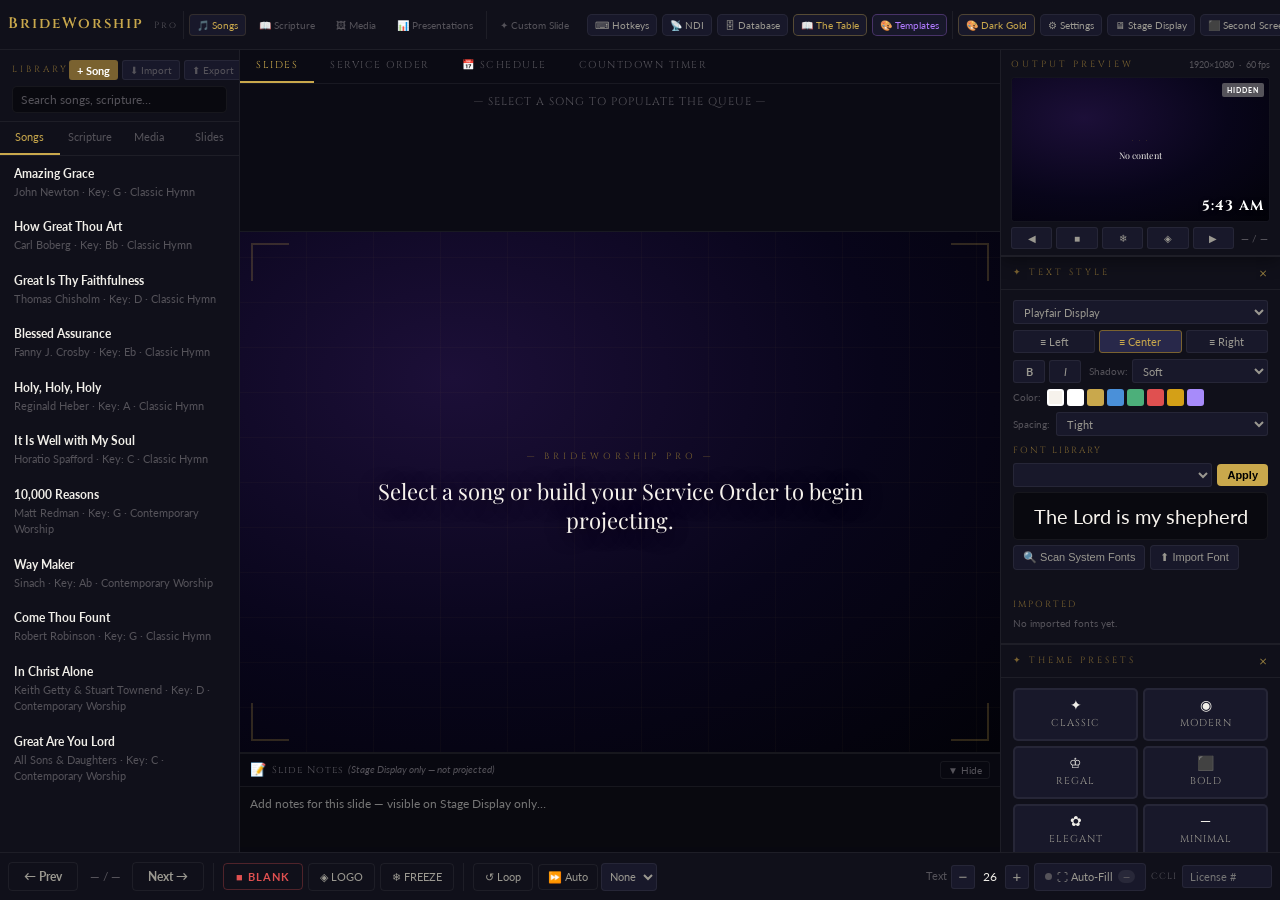
==== commit 19a6055d: "Rename BrideWorship.html to index.html" ====
--- a/index.html
+++ b/index.html
@@ -8,7 +8,15 @@
 <link href="https://fonts.googleapis.com/css2?family=Cinzel:wght@400;600;700&family=Lato:wght@300;400;700&family=Playfair+Display:ital,wght@0,400;0,700;1,400&display=swap" rel="stylesheet">
 <link rel="stylesheet" href="styles/BrideWorship.css">
 <link rel="stylesheet" href="styles/themes.css">
-<link rel="stylesheet" href="styles/king-james.css">  
+<link rel="stylesheet" href="styles/king-james.css">
+<link rel="stylesheet" href="styles/bottom.css">
+<link rel="stylesheet" href="styles/right-panel.css">
+<link rel="stylesheet" href="styles/schedule.css">
+<link rel="stylesheet" href="styles/screens.css">
+<link rel="stylesheet" href="styles/the-table.css">
+<link rel="stylesheet" href="styles/database.css">
+<link rel="stylesheet" href="styles/modals.css">
+<link rel="stylesheet" href="styles/service-order.css">
 </head>
 <body>
 <div class="app">
@@ -552,7 +560,15 @@
       style="min-height:90px;resize:vertical;font-size:12px;line-height:1.8;"
       placeholder="Type or paste content…&#10;&#10;Songs: leave blank to auto-load from library.&#10;Scripture: paste verse text here.&#10;Announcement: type your text."></textarea>
 
-   
+    <!-- Scripture lookup — shown only for scripture type -->
+    <div id="so-scripture-lookup" style="display:none;margin-top:7px;">
+      <div style="display:flex;gap:5px;">
+        <input class="sc-input" id="so-sc-ref"
+          placeholder="e.g. John 3:16 — press Enter to look up"
+          onkeydown="if(event.key==='Enter')lookupSOScripture()" style="flex:1;">
+        <button class="sc-add" onclick="lookupSOScripture()">Look Up</button>
+      </div>
+    </div>
 
     <!-- Action buttons -->
     <div style="display:flex;gap:6px;margin-top:9px;flex-wrap:wrap;">
@@ -650,15 +666,7 @@
       <div class="omt-counter" id="omt-counter">— / —</div>
     </div>
   </div>
- <!-- Scripture lookup — shown only for scripture type -->
-    <div id="so-scripture-lookup" style="display:none;margin-top:7px;">
-      <div style="display:flex;gap:5px;">
-        <input class="sc-input" id="so-sc-ref"
-          placeholder="e.g. John 3:16 — press Enter to look up"
-          onkeydown="if(event.key==='Enter')lookupSOScripture()" style="flex:1;">
-        <button class="sc-add" onclick="lookupSOScripture()">Look Up</button>
-      </div>
-    </div>
+
   <!-- ══ SCROLLABLE SECTIONS ══ -->
   <div class="right-inner" id="right-inner-scroll">
 
@@ -701,9 +709,9 @@
         <div class="fmt-row" style="margin-top:6px;align-items:center;gap:6px;">
           <span class="fmt-label">Spacing:</span>
           <select class="fmt-select" id="line-spacing" onchange="applyFormat()" style="flex:1;">
-            <option value="1.3">Tight</option>
+            <option value="1.3" selected>Tight</option>
             <option value="1.5">Normal</option>
-            <option value="1.65" selected>Relaxed</option>
+            <option value="1.65">Relaxed</option>
             <option value="1.9">Wide</option>
             <option value="2.2">Extra Wide</option>
           </select>
@@ -1428,6 +1436,8 @@
             <div class="modal-label" style="margin-bottom:4px;">Slide Split Mode</div>
             <select class="modal-input" id="table-split-mode" style="padding:6px 8px;">
               <option value="paragraph">Split on blank lines</option>
+              <option value="paragraph">Split on paragraphs</option>
+              <option value="paragraph">Split on numbers</option>
               <option value="sentence">Every 2 sentences</option>
               <option value="manual">[Section] markers only</option>
             </select>
@@ -1883,10 +1893,22 @@
 <script src="js/theme-engine.js"></script>
 <script src="js/fix2.js"></script>
 <script src="js/fix3.js"></script>
- <script src="js/fix4.js"></script>
- <script src="js/fix5.js"></script> 
-<script src="js/fix6.js"></script> 
-<script src="js/fix7.js"></script> 
-
+<script src="js/fix4.js"></script>
+<script src="js/fix5.js"></script>
+<script src="js/fix6.js"></script>
+<script src="js/fix7.js"></script>
+<script src="js/fix8.js"></script>
+<script src="js/fix9.js"></script>
+<script src="js/fix10.js"></script>
+<script src="js/fix10-patch.js"></script>
+<script src="js/fix11.js"></script>
+<script src="js/fix12.js"></script>
+<script src="js/fix13.js"></script>
+<script src="js/fix14.js"></script>
+<script src="js/fix15.js"></script>
+<script src="js/fix16.js"></script>
+<script src="js/fix17.js"></script>
+<script src="js/fix18.js"></script>
+<script src="js/fix19.js"></script>
 </body>
 </html>
--- a/styles/BrideWorship.css
+++ b/styles/BrideWorship.css
@@ -153,46 +153,6 @@
 .lt-overlay.lt-alert{background:rgba(140,0,0,.88);border-top:2px solid var(--red);}
 .lt-overlay-text{font-family:'Lato',sans-serif;font-size:13px;color:#fff;text-align:center;font-weight:700;letter-spacing:1px;}
 
-/* ── SERVICE ORDER ── */
-.service-panel{display:none;flex-direction:column;overflow:hidden;}
-.service-panel.on{display:flex;flex:1;}
-.so-toolbar{display:flex;align-items:center;gap:6px;padding:8px 12px;border-bottom:1px solid var(--border-dim);background:#0b0b14;flex-shrink:0;}
-.so-toolbar input,.so-toolbar select{background:var(--bg-card);border:1px solid var(--border-dim);color:var(--text-1);padding:5px 8px;border-radius:4px;font-family:'Lato',sans-serif;font-size:12px;outline:none;}
-.so-toolbar input{flex:1;}.so-toolbar input::placeholder{color:var(--text-3);}
-.so-toolbar input:focus,.so-toolbar select:focus{border-color:var(--gold-dim);}
-.so-add-btn{background:var(--gold-dim);border:none;color:#fff;padding:5px 11px;border-radius:4px;cursor:pointer;font-size:11px;font-weight:700;font-family:'Lato',sans-serif;transition:background .2s;white-space:nowrap;}
-.so-add-btn:hover{background:var(--gold);}
-.so-quick{display:flex;gap:4px;padding:7px 12px;border-bottom:1px solid var(--border-dim);background:#0b0b14;flex-shrink:0;flex-wrap:wrap;align-items:center;}
-.so-quick-label{font-size:9px;color:var(--text-3);font-family:'Cinzel',serif;letter-spacing:1px;margin-right:2px;}
-.qbtn{padding:4px 8px;background:var(--bg-card);border:1px solid var(--border-dim);border-radius:3px;color:var(--text-3);font-size:10px;cursor:pointer;font-family:'Lato',sans-serif;transition:all .18s;white-space:nowrap;}
-.qbtn:hover{border-color:var(--gold-dim);color:var(--gold-light);}
-.so-list{flex:1;overflow-y:auto;padding:8px 12px;}
-.so-list::-webkit-scrollbar{width:3px;}
-.so-list::-webkit-scrollbar-thumb{background:var(--border-dim);}
-.so-item{display:flex;align-items:center;gap:6px;padding:7px 9px;background:var(--bg-card);border:1px solid var(--border-dim);border-radius:5px;margin-bottom:5px;cursor:pointer;transition:all .2s;position:relative;}
-.so-item:hover{background:var(--bg-hover);border-color:var(--gold-dim);}
-.so-item.so-active{background:var(--bg-active);border-color:var(--gold);}
-.so-item.so-active::before{content:'▶';position:absolute;left:-13px;font-size:9px;color:var(--gold);}
-.so-num{font-family:'Cinzel',serif;font-size:11px;color:var(--gold-dim);min-width:18px;text-align:center;}
-.so-icon{font-size:14px;min-width:18px;text-align:center;}
-.so-info{flex:1;min-width:0;}
-.so-name{font-size:12px;font-weight:700;color:var(--text-1);white-space:nowrap;overflow:hidden;text-overflow:ellipsis;}
-.so-sub{font-size:10px;color:var(--text-3);}
-.so-badge{font-size:9px;padding:1px 5px;border-radius:2px;text-transform:uppercase;letter-spacing:1px;font-weight:700;white-space:nowrap;}
-.so-badge.song{background:rgba(201,168,76,.1);color:var(--gold-dim);border:1px solid rgba(201,168,76,.2);}
-.so-badge.scripture{background:rgba(74,144,217,.1);color:var(--blue);border:1px solid rgba(74,144,217,.2);}
-.so-badge.sermon{background:rgba(212,160,23,.1);color:var(--amber);border:1px solid rgba(212,160,23,.2);}
-.so-badge.announcement{background:rgba(76,175,122,.1);color:var(--green);border:1px solid rgba(76,175,122,.2);}
-.so-badge.timer{background:rgba(224,80,80,.1);color:var(--red);border:1px solid rgba(224,80,80,.2);}
-.so-ctrl{background:none;border:none;color:var(--text-3);cursor:pointer;font-size:13px;padding:2px 4px;border-radius:3px;transition:color .18s;line-height:1;}
-.so-ctrl:hover{color:var(--text-1);}
-.so-del:hover{color:var(--red)!important;}
-.so-empty{text-align:center;padding:28px 16px;color:var(--text-3);font-size:12px;line-height:1.9;}
-.so-empty-icon{font-size:28px;margin-bottom:8px;opacity:.3;}
-.so-notes-bar{border-top:1px solid var(--border-dim);padding:8px 12px;background:#0a0a14;flex-shrink:0;}
-.so-notes-head{font-family:'Cinzel',serif;font-size:9px;letter-spacing:2px;color:var(--gold-dim);text-transform:uppercase;margin-bottom:5px;}
-.so-notes-ta{width:100%;height:60px;background:var(--bg-deep);border:1px solid var(--border-dim);color:var(--text-1);padding:6px 8px;border-radius:4px;font-size:11px;font-family:'Lato',sans-serif;outline:none;resize:none;line-height:1.5;}
-.so-notes-ta:focus{border-color:var(--gold-dim);}
 
 /* ── TIMER ── */
 .timer-panel{display:none;flex-direction:column;align-items:center;justify-content:center;flex:1;padding:16px;gap:0;}
@@ -221,41 +181,7 @@
 .timer-extra-label{font-size:11px;color:var(--text-3);display:flex;align-items:center;gap:5px;cursor:pointer;}
 .timer-extra-label input{cursor:pointer;}
 
-/* ── RIGHT PANEL ── */
-.right{background:var(--bg-panel);border-left:1px solid var(--border-dim);display:flex;flex-direction:column;overflow:hidden;}
-.r-tabs{display:flex;border-bottom:1px solid var(--border-dim);flex-shrink:0;}
-.rtab{flex:1;padding:8px 4px;text-align:center;font-size:10px;color:var(--text-3);cursor:pointer;border-bottom:2px solid transparent;transition:all .18s;font-family:'Cinzel',serif;letter-spacing:1px;text-transform:uppercase;}
-.rtab.on{color:var(--gold);border-bottom-color:var(--gold);}
-.r-tab-panel{display:none;flex-direction:column;overflow-y:auto;flex:1;}
-.r-tab-panel::-webkit-scrollbar{width:3px;}
-.r-tab-panel::-webkit-scrollbar-thumb{background:var(--border-dim);}
-.r-tab-panel.on{display:flex;}
-.out-wrap{padding:10px 12px;border-bottom:1px solid var(--border-dim);flex-shrink:0;}
-.out-screen{width:100%;aspect-ratio:16/9;background:#050510;border-radius:4px;border:1px solid var(--border-dim);position:relative;overflow:hidden;display:flex;align-items:center;justify-content:center;transition:box-shadow .3s,border-color .3s;}
-.out-screen.live{border-color:var(--green);box-shadow:0 0 14px rgba(76,175,122,.28);}
-.out-bg{position:absolute;inset:0;background:radial-gradient(ellipse at 28% 28%,#1c0f38 0%,#08051a 55%,#020208 100%);transition:background .5s;}
-.out-inner{position:relative;text-align:center;padding:8px 10px;}
-.out-ref{font-family:'Cinzel',serif;font-size:7px;color:var(--gold-dim);letter-spacing:2px;margin-bottom:3px;}
-.out-txt{font-family:'Playfair Display',serif;font-size:9px;color:var(--text-1);line-height:1.5;}
-.out-badge{position:absolute;top:5px;right:5px;font-size:7px;font-weight:700;padding:2px 5px;border-radius:2px;letter-spacing:1px;background:var(--text-3);color:#fff;transition:background .3s;}
-.out-badge.live{background:var(--green);}
-.out-lt{position:absolute;bottom:0;left:0;right:0;font-size:7px;color:#fff;text-align:center;padding:3px 5px;display:none;font-weight:700;}
-.out-lt.visible{display:block;}
-.out-lt.lt-default{background:rgba(8,5,26,.85);}
-.out-lt.lt-gold{background:linear-gradient(90deg,#8a5a00,#c9a84c,#8a5a00);}
-.out-lt.lt-dark{background:rgba(0,0,0,.9);}
-.out-lt.lt-alert{background:rgba(140,0,0,.88);}
-.r-section{padding:8px 12px;border-bottom:1px solid var(--border-dim);flex-shrink:0;}
-.trans-row{display:flex;gap:4px;flex-wrap:wrap;margin-top:6px;}
-.trans-btn{flex:1;min-width:44px;padding:5px 4px;background:var(--bg-card);border:1px solid var(--border-dim);border-radius:4px;color:var(--text-2);font-size:10px;cursor:pointer;text-align:center;font-family:'Lato',sans-serif;transition:all .18s;}
-.trans-btn:hover{background:var(--bg-hover);color:var(--text-1);border-color:var(--gold-dim);}
-.trans-btn.on{background:var(--bg-active);color:var(--gold);border-color:var(--gold-dim);}
-.trans-speed-row{display:flex;align-items:center;gap:7px;margin-top:6px;}
-.sc-row{display:flex;gap:5px;margin-top:6px;}
-.sc-input{flex:1;background:var(--bg-deep);border:1px solid var(--border-dim);color:var(--text-1);padding:5px 7px;border-radius:4px;font-size:11px;font-family:'Lato',sans-serif;outline:none;transition:border-color .2s;}
-.sc-input:focus{border-color:var(--gold-dim);}
-.sc-add{background:var(--gold-dim);border:none;color:#fff;padding:5px 10px;border-radius:4px;cursor:pointer;font-size:11px;font-weight:700;font-family:'Lato',sans-serif;transition:background .2s;white-space:nowrap;}
-.sc-add:hover{background:var(--gold);}
+
 /* Backgrounds */
 .bg-grid{display:grid;grid-template-columns:1fr 1fr;gap:6px;margin-top:6px;}
 .bg-swatch{border-radius:5px;overflow:hidden;cursor:pointer;border:2px solid transparent;transition:all .2s;aspect-ratio:16/9;position:relative;display:flex;align-items:flex-end;}
@@ -293,67 +219,8 @@
 .alert-title{font-size:11px;font-weight:700;color:var(--text-1);}
 .alert-sub{font-size:10px;color:var(--text-3);margin-top:1px;}
 
-/* ── BOTTOM ── */
-.bottom{grid-column:1/-1;background:var(--bg-panel);border-top:1px solid var(--border-dim);display:flex;align-items:center;padding:0 14px;gap:7px;}
-.nav-btn{background:none;border:1px solid var(--border-dim);color:var(--text-2);padding:6px 15px;border-radius:4px;cursor:pointer;font-size:12px;font-family:'Lato',sans-serif;font-weight:700;transition:all .18s;}
-.nav-btn:hover{border-color:var(--gold);color:var(--gold);}
-.counter{font-size:12px;color:var(--text-3);min-width:44px;text-align:center;}
-.counter b{color:var(--text-1);}
-.blank-btn{background:none;border:1px solid rgba(224,80,80,.3);color:var(--red);padding:6px 12px;border-radius:4px;cursor:pointer;font-size:11px;font-family:'Lato',sans-serif;font-weight:700;letter-spacing:1px;transition:all .18s;}
-.blank-btn:hover{background:rgba(224,80,80,.1);}.blank-btn.on{background:rgba(224,80,80,.18);border-color:var(--red);}
-.clr-btn{background:none;border:1px solid var(--border-dim);padding:6px 10px;border-radius:4px;cursor:pointer;font-size:11px;font-family:'Lato',sans-serif;font-weight:700;transition:all .18s;color:var(--text-2);}
-.clr-black:hover{border-color:rgba(255,255,255,.25);color:var(--text-1);}.clr-black.on{background:rgba(255,255,255,.05);border-color:rgba(255,255,255,.3);}
-.clr-white:hover{border-color:rgba(255,255,255,.3);color:#fff;}.clr-white.on{background:rgba(255,255,255,.15);border-color:#fff;color:#fff;}
-.logo-btn{background:none;border:1px solid var(--border-dim);color:var(--text-2);padding:6px 11px;border-radius:4px;cursor:pointer;font-size:11px;font-family:'Lato',sans-serif;transition:all .18s;}
-.logo-btn:hover{border-color:var(--gold-dim);color:var(--gold-light);}
-.logo-btn.on{border-color:var(--gold);color:var(--gold);background:var(--bg-active);}
-.ccli-row{display:flex;align-items:center;gap:4px;}
-.ccli-lbl{font-size:9px;color:var(--text-3);font-family:'Cinzel',serif;letter-spacing:1px;white-space:nowrap;}
-.ccli-input{width:80px;background:var(--bg-card);border:1px solid var(--border-dim);color:var(--text-3);padding:4px 7px;border-radius:3px;font-size:11px;font-family:'Lato',sans-serif;outline:none;}
-.ccli-input:focus{border-color:var(--gold-dim);color:var(--text-1);}
-.size-ctrl{display:flex;align-items:center;gap:4px;}
-.size-ctrl span{font-size:11px;color:var(--text-3);}
-.sz-btn{background:var(--bg-card);border:1px solid var(--border-dim);color:var(--text-2);width:24px;height:24px;border-radius:3px;cursor:pointer;font-size:15px;display:flex;align-items:center;justify-content:center;transition:all .18s;}
-.sz-btn:hover{border-color:var(--gold-dim);color:var(--gold);}
-.sz-val{font-size:12px;color:var(--text-1);min-width:22px;text-align:center;}
-
-/* ══════════ MODALS ══════════ */
-.modal-backdrop{position:fixed;inset:0;background:rgba(0,0,0,.72);display:none;align-items:center;justify-content:center;z-index:1000;backdrop-filter:blur(3px);}
-.modal-backdrop.open{display:flex;}
-.modal{background:var(--bg-panel);border:1px solid var(--border);border-radius:8px;width:540px;max-width:96vw;max-height:88vh;display:flex;flex-direction:column;box-shadow:0 24px 80px rgba(0,0,0,.8);}
-.modal-narrow{width:360px;}
-.modal-header{display:flex;align-items:center;justify-content:space-between;padding:14px 18px;border-bottom:1px solid var(--border-dim);}
-.modal-title{font-family:'Cinzel',serif;font-size:14px;color:var(--gold);letter-spacing:2px;}
-.modal-close{background:none;border:none;color:var(--text-3);font-size:18px;cursor:pointer;padding:2px 5px;border-radius:3px;line-height:1;transition:color .18s;}
-.modal-close:hover{color:var(--text-1);}
-.modal-body{flex:1;overflow-y:auto;padding:16px 18px;}
-.modal-body::-webkit-scrollbar{width:3px;}
-.modal-body::-webkit-scrollbar-thumb{background:var(--border-dim);}
-.modal-row{display:flex;flex-direction:column;gap:5px;margin-bottom:13px;}
-.modal-label{font-size:11px;color:var(--text-2);font-family:'Cinzel',serif;letter-spacing:1px;text-transform:uppercase;}
-.modal-hint{font-size:10px;color:var(--text-3);font-family:'Lato',sans-serif;text-transform:none;letter-spacing:0;font-weight:400;}
-.modal-input{background:var(--bg-deep);border:1px solid var(--border-dim);color:var(--text-1);padding:7px 9px;border-radius:4px;font-size:13px;font-family:'Lato',sans-serif;outline:none;transition:border-color .2s;}
-.modal-input:focus{border-color:var(--gold-dim);}
-.modal-ta{background:var(--bg-deep);border:1px solid var(--border-dim);color:var(--text-1);padding:8px 10px;border-radius:4px;font-size:12px;font-family:'Lato',sans-serif;outline:none;width:100%;height:180px;resize:vertical;line-height:1.6;transition:border-color .2s;}
-.modal-ta:focus{border-color:var(--gold-dim);}
-.modal-hint-box{background:rgba(201,168,76,.06);border:1px solid var(--border);border-radius:4px;padding:9px 11px;font-size:11px;color:var(--text-3);line-height:1.7;}
-.modal-hint-box code{background:var(--bg-active);padding:1px 4px;border-radius:2px;color:var(--gold);font-size:10px;}
-.modal-footer{display:flex;align-items:center;justify-content:flex-end;gap:8px;padding:12px 18px;border-top:1px solid var(--border-dim);}
-.modal-btn{padding:7px 18px;border-radius:4px;cursor:pointer;font-size:12px;font-weight:700;font-family:'Lato',sans-serif;letter-spacing:.5px;transition:all .2s;border:none;}
-.modal-btn-cancel{background:var(--bg-card);color:var(--text-2);border:1px solid var(--border-dim);}
-.modal-btn-cancel:hover{border-color:var(--gold-dim);color:var(--text-1);}
-.modal-btn-primary{background:var(--gold);color:#000;}
-.modal-btn-primary:hover{background:var(--gold-light);}
-/* Hotkeys table */
-.hotkey-table{width:100%;border-collapse:collapse;}
-.hotkey-table th{background:var(--bg-active);font-family:'Cinzel',serif;font-size:9px;letter-spacing:2px;color:var(--gold-dim);text-transform:uppercase;padding:7px 14px;text-align:left;}
-.hotkey-table td{padding:6px 14px;font-size:12px;border-bottom:1px solid var(--border-dim);}
-.hotkey-table td:first-child{width:160px;}
-kbd{display:inline-block;background:var(--bg-card);border:1px solid var(--border-dim);border-radius:3px;padding:1px 5px;font-size:11px;color:var(--text-1);font-family:'Lato',sans-serif;font-weight:700;}
-/* Extra slide in custom modal */
-.cs-extra-item{display:flex;gap:5px;align-items:flex-start;}
-.cs-extra-item textarea{flex:1;background:var(--bg-deep);border:1px solid var(--border-dim);color:var(--text-1);padding:5px 7px;border-radius:3px;font-size:11px;font-family:'Lato',sans-serif;resize:none;height:50px;outline:none;}
-.cs-extra-item button{background:none;border:1px solid rgba(224,80,80,.3);color:var(--red);width:24px;height:24px;border-radius:3px;cursor:pointer;font-size:13px;flex-shrink:0;}
+
+
 
 /* ══════════════════════════════════════════════
    BrideWorship Pro — CSS Additions & Fixes
@@ -445,425 +312,6 @@
 }
 .freeze-overlay.active { display: flex; }
 
-/* ── BOTTOM BAR EXTRAS ── */
-.freeze-btn {
-  background: none; border: 1px solid var(--border-dim); color: var(--text-2);
-  padding: 6px 11px; border-radius: 4px; cursor: pointer;
-  font-size: 11px; font-family: 'Lato', sans-serif; transition: all .18s;
-}
-.freeze-btn:hover { border-color: rgba(74,144,217,.5); color: var(--blue); }
-.freeze-btn.on { border-color: var(--blue); color: var(--blue); background: rgba(74,144,217,.1); }
-.loop-btn {
-  background: none; border: 1px solid var(--border-dim); color: var(--text-2);
-  padding: 6px 11px; border-radius: 4px; cursor: pointer;
-  font-size: 11px; font-family: 'Lato', sans-serif; transition: all .18s;
-}
-.loop-btn:hover { border-color: var(--gold-dim); color: var(--gold-light); }
-.loop-btn.on { border-color: var(--gold); color: var(--gold); background: var(--bg-active); }
-.auto-wrap { display: flex; align-items: center; gap: 3px; }
-.auto-btn {
-  background: none; border: 1px solid var(--border-dim); color: var(--text-2);
-  padding: 5px 9px; border-radius: 4px; cursor: pointer;
-  font-size: 11px; font-family: 'Lato', sans-serif; transition: all .18s;
-}
-.auto-btn:hover { border-color: var(--green); color: var(--green); }
-.auto-btn.on { border-color: var(--green); color: var(--green); background: rgba(76,175,122,.08); }
-.auto-sel {
-  background: var(--bg-card); border: 1px solid var(--border-dim);
-  color: var(--text-2); padding: 4px; border-radius: 4px;
-  font-size: 11px; font-family: 'Lato', sans-serif; outline: none; height: 28px;
-}
-.ccli-wrap { display: flex; align-items: center; gap: 5px; }
-.ccli-label { font-size: 9px; color: var(--text-3); font-family: 'Cinzel', serif; letter-spacing: 1px; white-space: nowrap; }
-.ccli-input {
-  width: 90px; background: var(--bg-card); border: 1px solid var(--border-dim);
-  color: var(--text-3); padding: 4px 7px; border-radius: 3px;
-  font-size: 11px; font-family: 'Lato', sans-serif; outline: none;
-}
-.ccli-input:focus { border-color: var(--gold-dim); color: var(--text-1); }
-
-/* ── MODAL OVERLAY ── */
-.modal-overlay {
-  position: fixed; inset: 0; background: rgba(0,0,0,.72);
-  display: none; align-items: center; justify-content: center;
-  z-index: 1000; backdrop-filter: blur(3px);
-}
-.modal-head {
-  display: flex; align-items: center; justify-content: space-between;
-  padding: 14px 18px; border-bottom: 1px solid var(--border-dim);
-}
-.modal-x {
-  background: none; border: none; color: var(--text-3);
-  font-size: 18px; cursor: pointer; padding: 2px 5px;
-  border-radius: 3px; line-height: 1; transition: color .18s;
-}
-.modal-x:hover { color: var(--text-1); }
-.modal-foot {
-  display: flex; align-items: center; justify-content: flex-end;
-  gap: 8px; padding: 12px 18px; border-top: 1px solid var(--border-dim);
-}
-.modal-btn-cancel {
-  background: var(--bg-card); color: var(--text-2); border: 1px solid var(--border-dim);
-  padding: 7px 18px; border-radius: 4px; cursor: pointer;
-  font-size: 12px; font-weight: 700; font-family: 'Lato', sans-serif;
-  letter-spacing: .5px; transition: all .2s;
-}
-.modal-btn-cancel:hover { border-color: var(--gold-dim); color: var(--text-1); }
-.modal-btn-save {
-  background: var(--gold); color: #000; border: none;
-  padding: 7px 18px; border-radius: 4px; cursor: pointer;
-  font-size: 12px; font-weight: 700; font-family: 'Lato', sans-serif;
-  letter-spacing: .5px; transition: all .2s;
-}
-.modal-btn-save:hover { background: var(--gold-light); }
-.modal { 
-  background: var(--bg-panel); border: 1px solid var(--border);
-  border-radius: 8px; width: 540px; max-width: 96vw; max-height: 88vh;
-  display: flex; flex-direction: column; box-shadow: 0 24px 80px rgba(0,0,0,.8);
-}
-.modal-body { flex: 1; overflow-y: auto; padding: 16px 18px; }
-.modal-body::-webkit-scrollbar { width: 3px; }
-.modal-body::-webkit-scrollbar-thumb { background: var(--border-dim); }
-.modal-row { margin-bottom: 13px; }
-.modal-label { font-size: 11px; color: var(--text-2); font-family: 'Cinzel', serif; letter-spacing: 1px; text-transform: uppercase; margin-bottom: 5px; }
-.modal-input {
-  background: var(--bg-deep); border: 1px solid var(--border-dim);
-  color: var(--text-1); padding: 7px 9px; border-radius: 4px;
-  font-size: 13px; font-family: 'Lato', sans-serif;
-  outline: none; width: 100%; transition: border-color .2s;
-}
-.modal-input:focus { border-color: var(--gold-dim); }
-.modal-title { font-family: 'Cinzel', serif; font-size: 14px; color: var(--gold); letter-spacing: 2px; }
-
-/* ── SONG EDITOR MODAL ── */
-.se-modal {
-  width: 660px; max-width: 96vw; max-height: 90vh;
-  background: var(--bg-panel); border: 1px solid var(--border);
-  border-radius: 8px; display: flex; flex-direction: column;
-  box-shadow: 0 24px 80px rgba(0,0,0,.8);
-}
-.se-meta-grid {
-  display: grid; grid-template-columns: 1fr 1fr;
-  gap: 7px; padding: 14px 18px; border-bottom: 1px solid var(--border-dim);
-}
-.se-inp {
-  background: var(--bg-deep); border: 1px solid var(--border-dim);
-  color: var(--text-1); padding: 6px 9px; border-radius: 4px;
-  font-size: 12px; font-family: 'Lato', sans-serif; outline: none;
-  transition: border-color .2s; width: 100%;
-}
-.se-inp:focus { border-color: var(--gold-dim); }
-.se-title-inp { grid-column: 1 / -1; font-size: 14px; }
-.se-slides-header {
-  display: flex; align-items: center; justify-content: space-between;
-  padding: 9px 18px; border-bottom: 1px solid var(--border-dim); background: #0b0b14;
-}
-.se-add-slide-btn {
-  background: var(--gold-dim); border: none; color: #fff;
-  padding: 4px 10px; border-radius: 3px; cursor: pointer;
-  font-size: 11px; font-weight: 700; font-family: 'Lato', sans-serif; transition: background .2s;
-}
-.se-add-slide-btn:hover { background: var(--gold); }
-.se-slides-list { flex: 1; overflow-y: auto; padding: 10px 18px; display: flex; flex-direction: column; gap: 8px; }
-.se-slides-list::-webkit-scrollbar { width: 3px; }
-.se-slides-list::-webkit-scrollbar-thumb { background: var(--border-dim); }
-
-/* ── CUSTOM SLIDE MODAL ── */
-.cs-modal {
-  width: 500px; max-width: 96vw; background: var(--bg-panel);
-  border: 1px solid var(--border); border-radius: 8px;
-  display: flex; flex-direction: column; box-shadow: 0 24px 80px rgba(0,0,0,.8);
-}
-.cs-body { padding: 16px 18px; display: flex; flex-direction: column; gap: 12px; }
-.cs-field { display: flex; flex-direction: column; gap: 5px; }
-.cs-label { font-family: 'Cinzel', serif; font-size: 9px; letter-spacing: 2px; color: var(--gold-dim); text-transform: uppercase; }
-.cs-textarea {
-  background: var(--bg-deep); border: 1px solid var(--border-dim);
-  color: var(--text-1); padding: 8px 10px; border-radius: 4px;
-  font-size: 12px; font-family: 'Lato', sans-serif; outline: none;
-  width: 100%; height: 130px; resize: vertical; line-height: 1.6;
-}
-.cs-textarea:focus { border-color: var(--gold-dim); }
-.cs-options { display: flex; gap: 14px; flex-wrap: wrap; }
-.cs-opt { display: flex; align-items: center; gap: 5px; font-size: 11px; color: var(--text-2); cursor: pointer; }
-
-/* ── HOTKEY TABLE ── */
-.hotkey-table { width: 100%; border-collapse: collapse; }
-.hotkey-table th {
-  background: var(--bg-active); font-family: 'Cinzel', serif;
-  font-size: 9px; letter-spacing: 2px; color: var(--gold-dim);
-  text-transform: uppercase; padding: 8px 16px; text-align: left;
-}
-.hotkey-table td { padding: 7px 16px; font-size: 12px; border-bottom: 1px solid var(--border-dim); color: var(--text-2); }
-.hotkey-table tr:last-child td { border-bottom: none; }
-kbd {
-  display: inline-block; background: var(--bg-card); border: 1px solid var(--border-dim);
-  border-radius: 3px; padding: 1px 6px; font-size: 11px;
-  color: var(--text-1); font-family: 'Lato', sans-serif; font-weight: 700;
-}
-
-/* ── SETTINGS MODAL ── */
-.settings-section-label {
-  font-family: 'Cinzel', serif; font-size: 9px; letter-spacing: 3px;
-  color: var(--gold-dim); text-transform: uppercase; margin-bottom: 10px;
-}
-.settings-toggle-row {
-  display: flex; align-items: center; justify-content: space-between;
-  font-size: 12px; color: var(--text-2); cursor: pointer;
-}
-/* Toggle switch */
-.toggle-sw { position: relative; display: inline-block; width: 32px; height: 18px; cursor: pointer; flex-shrink: 0; }
-.toggle-sw input { opacity: 0; width: 0; height: 0; }
-.toggle-track { position: absolute; inset: 0; background: var(--bg-hover); border-radius: 18px; transition: .3s; border: 1px solid var(--border-dim); }
-.toggle-sw input:checked + .toggle-track { background: var(--green); }
-.toggle-track::after { content: ''; position: absolute; width: 12px; height: 12px; border-radius: 50%; background: #fff; top: 2px; left: 2px; transition: .3s; }
-.toggle-sw input:checked + .toggle-track::after { transform: translateX(14px); }
-
-/* ── BG GRID ── */
-.bg-grid { display: grid; grid-template-columns: 1fr 1fr; gap: 5px; margin-top: 6px; }
-.bg-swatch {
-  border-radius: 4px; overflow: hidden; cursor: pointer;
-  border: 2px solid transparent; transition: all .2s;
-  aspect-ratio: 16/9; position: relative; display: flex; align-items: flex-end;
-}
-.bg-swatch:hover { border-color: rgba(255,255,255,.3); transform: translateY(-1px); }
-.bg-swatch.active { border-color: var(--gold); }
-.bg-swatch-label {
-  background: rgba(0,0,0,.6); color: #fff; font-size: 8px;
-  font-family: 'Cinzel', serif; letter-spacing: 1px;
-  padding: 2px 5px; text-align: center; width: 100%; text-transform: uppercase;
-}
-
-/* ── PRESENTATION LIST ITEMS ── */
-.pres-item {
-  padding: 9px 12px; cursor: pointer; border-left: 2px solid transparent;
-  transition: all .15s; display: flex; align-items: center; gap: 8px;
-}
-.pres-item:hover { background: var(--bg-hover); }
-.pres-item.sel { background: var(--bg-active); border-left-color: var(--blue); }
-.pres-item-icon { font-size: 16px; flex-shrink: 0; }
-.pres-item-info { flex: 1; min-width: 0; }
-.pres-item-title { font-size: 12px; font-weight: 700; color: var(--text-1); white-space: nowrap; overflow: hidden; text-overflow: ellipsis; }
-.pres-item-sub { font-size: 10px; color: var(--text-3); margin-top: 1px; }
-.pres-item-del { background: none; border: none; color: var(--text-3); cursor: pointer; font-size: 13px; padding: 2px 4px; border-radius: 3px; transition: color .18s; }
-.pres-item-del:hover { color: var(--red); }
-
-/* ══════════════════════════════════════════════
-   DATABASE IMPORT / EXPORT — Styles
-══════════════════════════════════════════════ */
-
-.db-modal-box {
-  width: 660px; max-width: 97vw; max-height: 90vh;
-  display: flex; flex-direction: column;
-}
-
-/* ── Tab bar ── */
-.db-tabs-bar {
-  display: flex; flex-shrink: 0;
-  border-bottom: 1px solid var(--border-dim);
-  background: #0b0b14;
-}
-.db-tab {
-  flex: 1; padding: 11px 8px; text-align: center;
-  font-size: 11px; color: var(--text-3); cursor: pointer;
-  border-bottom: 2px solid transparent;
-  font-family: 'Cinzel', serif; letter-spacing: 1.5px;
-  text-transform: uppercase; transition: all .18s;
-}
-.db-tab:hover { color: var(--text-2); }
-.db-tab.on { color: var(--gold); border-bottom-color: var(--gold); }
-
-/* ── Panel wrapper ── */
-.db-panel { display: flex; flex-direction: column; flex: 1; overflow: hidden; }
-.db-scroll { overflow-y: auto; flex: 1; }
-.db-scroll::-webkit-scrollbar { width: 3px; }
-.db-scroll::-webkit-scrollbar-thumb { background: var(--border-dim); border-radius: 2px; }
-
-/* ── Drop Zone ── */
-.drop-zone {
-  border: 2px dashed var(--border-dim);
-  border-radius: 8px; padding: 28px 20px;
-  text-align: center; cursor: pointer;
-  transition: all .22s; margin-bottom: 14px;
-  background: rgba(201,168,76,.02);
-  display: flex; flex-direction: column;
-  align-items: center; gap: 6px;
-}
-.drop-zone:hover, .drop-zone.drag-over {
-  border-color: var(--gold-dim);
-  background: rgba(201,168,76,.07);
-}
-.dz-icon { font-size: 34px; line-height: 1; }
-.dz-text { font-size: 13px; color: var(--text-2); font-weight: 700; }
-.dz-sub  { font-size: 11px; color: var(--text-3); }
-
-/* ── Format matrix ── */
-.format-matrix {
-  background: var(--bg-card); border: 1px solid var(--border-dim);
-  border-radius: 5px; padding: 10px 13px; margin-bottom: 11px;
-}
-.fmt-matrix-head {
-  font-family: 'Cinzel', serif; font-size: 9px;
-  letter-spacing: 2px; color: var(--gold-dim);
-  text-transform: uppercase; margin-bottom: 9px;
-}
-.fmt-matrix-grid {
-  display: grid; grid-template-columns: 1fr 1fr; gap: 5px;
-}
-.fmg-item { display: flex; align-items: center; gap: 7px; }
-.fmg-ext {
-  font-family: monospace; font-size: 10px;
-  background: var(--bg-active); color: var(--gold);
-  padding: 2px 6px; border-radius: 3px;
-  min-width: 50px; text-align: center; flex-shrink: 0;
-  border: 1px solid var(--border);
-}
-.fmg-name { font-size: 10px; color: var(--text-3); }
-
-/* ── Preview list ── */
-.db-preview-header {
-  display: flex; align-items: center;
-  justify-content: space-between; margin-bottom: 6px;
-}
-.db-preview-list {
-  max-height: 220px; overflow-y: auto;
-  border: 1px solid var(--border-dim); border-radius: 5px;
-  background: var(--bg-deep);
-}
-.db-preview-list::-webkit-scrollbar { width: 3px; }
-.db-preview-list::-webkit-scrollbar-thumb { background: var(--border-dim); }
-.db-preview-item {
-  padding: 8px 11px; border-bottom: 1px solid var(--border-dim);
-  transition: background .15s;
-}
-.db-preview-item:last-child { border-bottom: none; }
-.db-preview-item:hover { background: var(--bg-hover); }
-.dpi-title { font-size: 12px; font-weight: 700; color: var(--text-1); }
-.dpi-sub   { font-size: 10px; color: var(--text-3); margin-top: 2px; }
-.dpi-slides {
-  margin-top: 5px; display: flex; flex-wrap: wrap; gap: 3px;
-}
-.dpi-badge {
-  font-size: 8px; padding: 1px 5px;
-  background: var(--bg-active); color: var(--gold-dim);
-  border: 1px solid var(--border); border-radius: 2px;
-  text-transform: uppercase; font-family: 'Cinzel', serif;
-  letter-spacing: 1px;
-}
-
-/* ── Export section ── */
-.export-hint-box {
-  background: rgba(201,168,76,.06); border: 1px solid var(--border);
-  border-radius: 4px; padding: 9px 12px; font-size: 11px;
-  color: var(--text-3); line-height: 1.75; min-height: 38px;
-  margin-top: 7px;
-}
-.db-compat-table {
-  width: 100%; border-collapse: collapse; font-size: 11px;
-}
-.db-compat-table thead tr {
-  background: var(--bg-active);
-}
-.db-compat-table th {
-  padding: 7px 11px; text-align: left;
-  font-family: 'Cinzel', serif; font-size: 9px;
-  letter-spacing: 2px; color: var(--gold-dim);
-  text-transform: uppercase;
-}
-.db-compat-table td {
-  padding: 6px 11px; border-bottom: 1px solid var(--border-dim);
-  color: var(--text-3);
-}
-.db-compat-table tr:last-child td { border-bottom: none; }
-.db-info-box {
-  border: 1px solid var(--border-dim); border-radius: 5px;
-  padding: 9px 13px; font-size: 11px; color: var(--text-3);
-  line-height: 1.7;
-}
-
-/* ── Import success banner ── */
-.import-success {
-  background: rgba(76,175,122,.1); border: 1px solid rgba(76,175,122,.3);
-  border-radius: 4px; padding: 8px 12px; font-size: 11px;
-  color: var(--green); margin-top: 8px;
-}
-
-/* ══════════════════════════════════════════════
-   THE TABLE — Integration styles
-══════════════════════════════════════════════ */
-
-.table-btn {
-  border-color: rgba(201,168,76,.35) !important;
-  color: var(--gold) !important;
-}
-.table-btn:hover {
-  background: rgba(201,168,76,.08) !important;
-  border-color: var(--gold) !important;
-}
-
-.table-modal-box {
-  width: 820px; max-width: 97vw; max-height: 92vh;
-  display: flex; flex-direction: column;
-}
-
-.table-panel {
-  display: flex; flex-direction: column; flex: 1; overflow: hidden;
-}
-
-.table-toolbar {
-  display: flex; gap: 5px; padding: 7px 12px;
-  border-bottom: 1px solid var(--border-dim);
-  background: #0b0b14; flex-shrink: 0;
-}
-
-.table-frame-wrap {
-  flex: 1; position: relative; overflow: hidden; min-height: 380px;
-}
-
-#table-iframe {
-  width: 100%; height: 100%; border: none;
-  display: block; background: #fff;
-}
-
-.table-iframe-fallback {
-  display: none;
-  position: absolute; inset: 0;
-  flex-direction: column; align-items: center; justify-content: center;
-  padding: 30px 40px; text-align: center; background: var(--bg-deep);
-}
-/* Show fallback when iframe errors — toggled by JS */
-.table-iframe-fallback.visible { display: flex; }
-
-.tf-icon  { font-size: 44px; margin-bottom: 12px; opacity: .5; }
-.tf-title { font-family: 'Cinzel', serif; font-size: 16px; color: var(--gold); margin-bottom: 8px; }
-.tf-sub   { font-size: 12px; color: var(--text-3); max-width: 420px; line-height: 1.7; }
-
-/* Download hero */
-.table-download-hero {
-  background: radial-gradient(ellipse at 28% 28%, #1c0f38 0%, #08051a 55%, #020208 100%);
-  border-radius: 6px; padding: 30px 20px; text-align: center;
-  border: 1px solid var(--border); margin-bottom: 20px;
-}
-.tdh-icon  { font-size: 48px; margin-bottom: 10px; }
-.tdh-title { font-family: 'Cinzel', serif; font-size: 20px; color: var(--gold); letter-spacing: 3px; }
-.tdh-sub   { font-size: 12px; color: var(--text-3); margin-top: 6px; max-width: 400px; margin-inline: auto; line-height: 1.7; }
-
-/* Steps */
-.table-steps { display: flex; flex-direction: column; gap: 8px; margin-bottom: 16px; }
-.ts-item {
-  display: flex; align-items: flex-start; gap: 12px;
-  padding: 9px 12px; background: var(--bg-card);
-  border: 1px solid var(--border-dim); border-radius: 5px;
-}
-.ts-num {
-  width: 22px; height: 22px; border-radius: 50%;
-  background: var(--gold-dim); color: #fff;
-  font-family: 'Cinzel', serif; font-size: 11px; font-weight: 700;
-  display: flex; align-items: center; justify-content: center; flex-shrink: 0;
-}
-.ts-text { font-size: 12px; color: var(--text-2); line-height: 1.65; }
-.ts-text strong { color: var(--text-1); }
-
 /* ══════════════════════════════════════════════
    MEDIA LIBRARY — Image thumbnail grid
 ══════════════════════════════════════════════ */
@@ -917,762 +365,6 @@
 @keyframes projEndFadeIn {
   from { opacity: 0; transform: translateY(18px) scale(.95); }
   to   { opacity: 1; transform: none; }
-}
-
-/* ══════════════════════════════════════════════
-   THE TABLE — In-app downloader styles
-══════════════════════════════════════════════ */
-
-/* Progress bar */
-.td-prog-bar-track {
-  width: 100%; height: 10px;
-  background: var(--bg-hover);
-  border-radius: 10px; overflow: hidden;
-  border: 1px solid var(--border-dim);
-}
-.td-prog-bar-fill {
-  height: 100%; width: 0%;
-  background: linear-gradient(90deg, var(--gold-dim), var(--gold));
-  border-radius: 10px;
-  transition: width .3s ease;
-}
-.td-prog-label {
-  font-size: 11px; color: var(--text-3);
-  text-align: center; margin-top: 6px;
-  font-family: 'Cinzel', serif; letter-spacing: 1px;
-}
-
-/* Alt platform pills */
-.td-platform-pill {
-  background: var(--bg-card);
-  border: 1px solid var(--border-dim);
-  color: var(--text-3); padding: 5px 12px;
-  border-radius: 20px; cursor: pointer;
-  font-size: 11px; font-family: 'Lato', sans-serif;
-  transition: all .18s;
-}
-.td-platform-pill:hover {
-  border-color: var(--gold-dim); color: var(--gold-light);
-}
-
-/* Built-in reader results */
-.reader-result-item {
-  padding: 8px 11px;
-  border-bottom: 1px solid var(--border-dim);
-  cursor: pointer; transition: background .15s;
-}
-.reader-result-item:last-child { border-bottom: none; }
-.reader-result-item:hover { background: var(--bg-hover); }
-.rri-title {
-  font-size: 12px; font-weight: 700; color: var(--text-1);
-}
-.rri-meta {
-  font-size: 10px; color: var(--text-3); margin-top: 2px;
-}
-/* ══════════════════════════════════════════════
-   THE TABLE — Add to Queue action bar
-══════════════════════════════════════════════ */
-
-.queue-action-bar {
-  display: flex; gap: 7px; margin-bottom: 8px; flex-wrap: wrap;
-}
-
-.queue-action-btn {
-  flex: 1; min-width: 120px;
-  display: flex; flex-direction: column;
-  align-items: center; justify-content: center;
-  gap: 2px; padding: 11px 8px;
-  border-radius: 6px; cursor: pointer;
-  border: 1px solid var(--border-dim);
-  background: var(--bg-card);
-  transition: all .18s; text-align: center;
-  font-family: 'Lato', sans-serif;
-}
-.queue-action-btn:hover { transform: translateY(-1px); }
-
-.queue-project-btn {
-  background: var(--green);
-  border-color: var(--green);
-}
-.queue-project-btn:hover { background: #5dc98a; border-color: #5dc98a; }
-
-.queue-so-btn {
-  background: var(--bg-active);
-  border-color: var(--gold-dim);
-}
-.queue-so-btn:hover { background: var(--bg-hover); border-color: var(--gold); }
-
-.queue-clear-btn {
-  background: var(--bg-card);
-  border-color: rgba(224,80,80,.3);
-  max-width: 90px; flex: 0 0 90px;
-}
-.queue-clear-btn:hover { background: rgba(224,80,80,.08); border-color: var(--red); }
-
-.qab-icon {
-  font-size: 18px; line-height: 1;
-}
-.qab-label {
-  font-size: 12px; font-weight: 700;
-  color: var(--text-1); letter-spacing: .3px;
-}
-.queue-project-btn .qab-label,
-.queue-project-btn .qab-sub { color: #fff; }
-
-.qab-sub {
-  font-size: 9px; color: var(--text-3);
-  letter-spacing: .5px;
-}
-.queue-clear-btn .qab-label { color: var(--red); font-size: 11px; }
-.queue-clear-btn .qab-sub   { color: rgba(224,80,80,.5); }
-
-/* ══════════════════════════════════════════════
-   SERVICE ORDER — Fixes & inline editor drawer
-══════════════════════════════════════════════ */
-
-/* Empty state */
-#so-empty {
-  text-align: center; padding: 28px 16px;
-  color: var(--text-3); font-size: 12px; line-height: 1.9;
-}
-.so-empty-icon { font-size: 28px; margin-bottom: 8px; opacity: .3; }
-
-/* SO item — richer layout */
-.so-item {
-  display: flex; align-items: center; gap: 6px;
-  padding: 8px 10px;
-  background: var(--bg-card);
-  border: 1px solid var(--border-dim);
-  border-radius: 5px; margin-bottom: 5px;
-  cursor: pointer; transition: all .2s;
-  position: relative;
-}
-.so-item:hover { background: var(--bg-hover); border-color: var(--gold-dim); }
-.so-item.so-active {
-  background: var(--bg-active);
-  border-color: var(--gold);
-  border-left: 3px solid var(--gold);
-}
-.so-item.so-projected {
-  border-color: var(--green);
-  background: rgba(76,175,122,.06);
-}
-
-/* Project button — shows on hover */
-.so-proj-btn {
-  background: var(--green); border: none; color: #fff;
-  padding: 4px 9px; border-radius: 3px; cursor: pointer;
-  font-size: 10px; font-weight: 700;
-  font-family: 'Lato', sans-serif;
-  opacity: 0; transition: opacity .15s, background .18s;
-  white-space: nowrap; flex-shrink: 0;
-}
-.so-item:hover .so-proj-btn { opacity: 1; }
-.so-proj-btn:hover { background: #5dc98a; }
-
-/* Edit button */
-.so-edit-btn {
-  background: none; border: 1px solid var(--border-dim);
-  color: var(--text-3); padding: 3px 7px;
-  border-radius: 3px; cursor: pointer;
-  font-size: 10px; font-family: 'Lato', sans-serif;
-  opacity: 0; transition: opacity .15s, color .18s;
-  white-space: nowrap; flex-shrink: 0;
-}
-.so-item:hover .so-edit-btn { opacity: 1; }
-.so-edit-btn:hover { color: var(--gold-light); border-color: var(--gold-dim); }
-
-/* Content indicator dot */
-.so-has-content {
-  width: 7px; height: 7px; border-radius: 50%;
-  background: var(--gold-dim); flex-shrink: 0;
-  title: 'Has slide content';
-}
-.so-no-content {
-  width: 7px; height: 7px; border-radius: 50%;
-  background: var(--text-3); flex-shrink: 0; opacity: .35;
-}
-
-/* Inline editor drawer */
-.so-editor-drawer {
-  margin: -2px 0 8px 0;
-  background: #0b0f1c;
-  border: 1px solid var(--gold-dim);
-  border-radius: 5px;
-  animation: drawerSlideIn .18s ease;
-  overflow: hidden;
-}
-@keyframes drawerSlideIn {
-  from { opacity: 0; transform: translateY(-6px); }
-  to   { opacity: 1; transform: none; }
-}
-.so-drawer-head {
-  display: flex; align-items: center;
-  justify-content: space-between;
-  padding: 8px 12px;
-  background: rgba(201,168,76,.07);
-  border-bottom: 1px solid var(--border-dim);
-}
-.so-drawer-title {
-  font-family: 'Cinzel', serif; font-size: 10px;
-  letter-spacing: 2px; color: var(--gold);
-  text-transform: uppercase;
-}
-.so-drawer-body { padding: 12px 14px; }
-
-/* ══════════════════════════════════════════════
-   SERVICE ORDER — Drawer anchored at bottom
-══════════════════════════════════════════════ */
-
-/* Service panel must be flex column so drawer
-   sits naturally below the scrollable list    */
-.service-panel {
-  display: none;
-  flex-direction: column;
-  overflow: hidden;
-  flex: 1;
-}
-.service-panel.on, #service-view[style*="flex"] {
-  display: flex !important;
-}
-
-/* List takes all remaining space */
-.so-list {
-  flex: 1;
-  overflow-y: auto;
-  padding: 8px 12px;
-  min-height: 0; /* critical for flex overflow */
-}
-
-/* Drawer — always at the bottom, never inside so-list */
-.so-drawer-bottom {
-  flex-shrink: 0;
-  border-top: 2px solid var(--gold-dim);
-  background: #0b0f1c;
-  max-height: 320px;
-  overflow-y: auto;
-  animation: drawerSlideUp .2s ease;
-}
-@keyframes drawerSlideUp {
-  from { opacity: 0; transform: translateY(8px); }
-  to   { opacity: 1; transform: none; }
-}
-
-/* Active item gets a gold left bar when being edited */
-.so-item.so-editing {
-  border-left: 3px solid var(--gold) !important;
-  background: rgba(201,168,76,.06) !important;
-}
-
-/* Indicator dot showing which item is being edited */
-.so-active-indicator {
-  width: 8px; height: 8px; border-radius: 50%;
-  background: var(--gold); flex-shrink: 0;
-  box-shadow: 0 0 6px rgba(201,168,76,.5);
-}
-
-/* ══════════════════════════════════════════════
-   SCHEDULE VIEW — Full feature
-══════════════════════════════════════════════ */
-
-#schedule-view {
-  flex-direction: column;
-  overflow: hidden;
-  flex: 1;
-}
-.schedule-view { display: none; }
-.schedule-view.active { display: flex; }
-
-/* ── Toolbar ── */
-.sch-toolbar {
-  display: flex; align-items: center; gap: 8px;
-  padding: 7px 12px; border-bottom: 1px solid var(--border-dim);
-  background: #0b0b14; flex-shrink: 0; flex-wrap: wrap;
-}
-.sch-title-inp {
-  background: var(--bg-card); border: 1px solid var(--border-dim);
-  color: var(--text-1); padding: 5px 9px; border-radius: 4px;
-  font-size: 13px; font-family: 'Cinzel', serif;
-  letter-spacing: 1px; outline: none; min-width: 220px;
-  transition: border-color .2s;
-}
-.sch-title-inp:focus { border-color: var(--gold-dim); }
-.sch-title-inp::placeholder { color: var(--text-3); font-size: 11px; }
-.sch-toolbar-actions { display: flex; gap: 4px; flex-wrap: wrap; }
-.sch-btn {
-  background: var(--bg-card); border: 1px solid var(--border-dim);
-  color: var(--text-2); padding: 4px 10px; border-radius: 3px;
-  cursor: pointer; font-size: 10px; font-family: 'Lato', sans-serif;
-  transition: all .18s; white-space: nowrap;
-}
-.sch-btn:hover { border-color: var(--gold-dim); color: var(--gold-light); }
-
-/* ── Add bar ── */
-.sch-add-bar {
-  display: flex; align-items: center; gap: 6px;
-  padding: 6px 12px; border-bottom: 1px solid var(--border-dim);
-  background: #0a0a14; flex-shrink: 0; flex-wrap: wrap;
-}
-.sch-add-label {
-  font-family: 'Cinzel', serif; font-size: 9px;
-  letter-spacing: 2px; color: var(--text-3);
-  text-transform: uppercase; flex-shrink: 0;
-}
-.sch-add-row {
-  display: flex; gap: 4px; flex-wrap: wrap; align-items: center; flex: 1;
-}
-.sch-add-group { display: flex; gap: 3px; align-items: center; }
-.sch-select, .sch-inp {
-  background: var(--bg-card); border: 1px solid var(--border-dim);
-  color: var(--text-2); padding: 4px 7px; border-radius: 3px;
-  font-size: 11px; font-family: 'Lato', sans-serif;
-  outline: none; height: 26px;
-}
-.sch-inp { width: 120px; }
-.sch-inp::placeholder { color: var(--text-3); }
-.sch-select:focus, .sch-inp:focus { border-color: var(--gold-dim); }
-
-.sch-add-btn {
-  padding: 4px 9px; border-radius: 3px; border: 1px solid var(--border-dim);
-  cursor: pointer; font-size: 10px; font-family: 'Lato', sans-serif;
-  font-weight: 700; transition: all .18s; white-space: nowrap;
-  color: var(--text-2); background: var(--bg-card);
-}
-.sch-add-btn:hover { transform: translateY(-1px); }
-.sch-add-btn.song         { border-color: rgba(201,168,76,.35); color: var(--gold-dim); }
-.sch-add-btn.song:hover   { background: rgba(201,168,76,.1); color: var(--gold); }
-.sch-add-btn.scripture    { border-color: rgba(74,144,217,.35); color: var(--blue); }
-.sch-add-btn.scripture:hover { background: rgba(74,144,217,.1); }
-.sch-add-btn.sermon       { border-color: rgba(212,160,23,.35); color: var(--amber); }
-.sch-add-btn.sermon:hover { background: rgba(212,160,23,.1); }
-.sch-add-btn.announcement { border-color: rgba(76,175,122,.35); color: var(--green); }
-.sch-add-btn.announcement:hover { background: rgba(76,175,122,.1); }
-.sch-add-btn.media        { border-color: rgba(160,100,220,.35); color: #b07aff; }
-.sch-add-btn.media:hover  { background: rgba(160,100,220,.1); }
-.sch-add-btn.timer-t      { border-color: rgba(224,80,80,.35); color: var(--red); }
-.sch-add-btn.timer-t:hover{ background: rgba(224,80,80,.1); }
-.sch-add-btn.blank-b      { border-color: var(--border-dim); color: var(--text-3); }
-.sch-add-btn.blank-b:hover{ background: var(--bg-hover); color: var(--text-1); }
-.sch-add-btn.logo-l       { border-color: rgba(201,168,76,.2); color: var(--gold-dim); }
-.sch-add-btn.logo-l:hover { background: rgba(201,168,76,.08); color: var(--gold); }
-
-/* ── Body split ── */
-.sch-body {
-  display: flex; flex: 1; overflow: hidden; min-height: 0;
-}
-
-/* ── Left list column ── */
-.sch-list-col {
-  display: flex; flex-direction: column;
-  width: 300px; flex-shrink: 0;
-  border-right: 1px solid var(--border-dim);
-  overflow: hidden;
-}
-.sch-list-head {
-  display: flex; align-items: center; justify-content: space-between;
-  padding: 6px 10px; background: #0b0b14;
-  border-bottom: 1px solid var(--border-dim);
-  font-family: 'Cinzel', serif; font-size: 9px;
-  color: var(--gold-dim); letter-spacing: 2px; text-transform: uppercase;
-  flex-shrink: 0;
-}
-.sch-ctrl-btn {
-  background: none; border: 1px solid var(--border-dim);
-  color: var(--text-3); padding: 2px 6px; border-radius: 3px;
-  cursor: pointer; font-size: 9px; font-family: 'Lato', sans-serif;
-  transition: all .18s;
-}
-.sch-ctrl-btn:hover { color: var(--text-1); border-color: var(--gold-dim); }
-.sch-ctrl-btn.danger:hover { color: var(--red); border-color: rgba(224,80,80,.4); }
-
-.sch-list {
-  flex: 1; overflow-y: auto; padding: 6px;
-}
-.sch-list::-webkit-scrollbar { width: 3px; }
-.sch-list::-webkit-scrollbar-thumb { background: var(--border-dim); }
-
-.sch-empty {
-  text-align: center; padding: 30px 16px;
-  color: var(--text-3); font-size: 11px; line-height: 2;
-}
-.sch-empty-icon { font-size: 30px; opacity: .3; margin-bottom: 8px; }
-
-/* ── Schedule item card ── */
-.sch-item {
-  display: flex; align-items: stretch; gap: 0;
-  background: var(--bg-card);
-  border: 1px solid var(--border-dim);
-  border-radius: 5px; margin-bottom: 4px;
-  cursor: pointer; transition: all .18s;
-  position: relative; overflow: hidden;
-  user-select: none;
-}
-.sch-item:hover { border-color: var(--gold-dim); background: var(--bg-hover); }
-.sch-item.sch-current {
-  border-color: var(--green);
-  background: rgba(76,175,122,.07);
-  box-shadow: 0 0 10px rgba(76,175,122,.15);
-}
-.sch-item.sch-done { opacity: .52; }
-.sch-item.sch-done .sch-item-num::after {
-  content: '✓'; display: block; font-size: 9px; color: var(--green);
-}
-.sch-item.sch-selected { border-color: var(--blue); background: rgba(74,144,217,.07); }
-.sch-item.sch-editing  { border-color: var(--gold); background: rgba(201,168,76,.05); }
-
-/* Left color strip by type */
-.sch-item::before {
-  content: ''; width: 3px; flex-shrink: 0;
-  border-radius: 5px 0 0 5px;
-  background: var(--border-dim);
-}
-.sch-item[data-type="song"]::before         { background: var(--gold-dim); }
-.sch-item[data-type="scripture"]::before    { background: var(--blue); }
-.sch-item[data-type="sermon"]::before       { background: var(--amber); }
-.sch-item[data-type="announcement"]::before { background: var(--green); }
-.sch-item[data-type="media"]::before        { background: #b07aff; }
-.sch-item[data-type="timer"]::before        { background: var(--red); }
-.sch-item[data-type="blank"]::before        { background: var(--text-3); }
-.sch-item[data-type="logo"]::before         { background: var(--gold); }
-
-/* Thumbnail */
-.sch-item-thumb {
-  width: 64px; flex-shrink: 0;
-  aspect-ratio: 16/9;
-  background: #06060f;
-  display: flex; align-items: center; justify-content: center;
-  font-size: 18px; position: relative; overflow: hidden;
-}
-.sch-item-thumb img {
-  width: 100%; height: 100%; object-fit: cover; display: block;
-}
-.sch-item-thumb-bg {
-  position: absolute; inset: 0; opacity: .6;
-}
-.sch-item-thumb-text {
-  position: relative; font-size: 8px; color: rgba(255,255,255,.7);
-  text-align: center; padding: 2px; line-height: 1.4;
-  word-break: break-word; z-index: 1;
-}
-/* LIVE badge on thumb */
-.sch-live-badge {
-  position: absolute; top: 2px; left: 2px;
-  background: var(--green); color: #fff;
-  font-size: 6px; font-weight: 700;
-  padding: 1px 4px; border-radius: 2px;
-  letter-spacing: 1px; z-index: 2;
-}
-
-/* Item body */
-.sch-item-body {
-  flex: 1; padding: 6px 7px; min-width: 0;
-  display: flex; flex-direction: column; justify-content: center;
-}
-.sch-item-title {
-  font-size: 12px; font-weight: 700; color: var(--text-1);
-  white-space: nowrap; overflow: hidden; text-overflow: ellipsis;
-}
-.sch-item-sub {
-  font-size: 10px; color: var(--text-3); margin-top: 1px;
-  display: flex; align-items: center; gap: 4px;
-}
-.sch-item-duration {
-  font-size: 9px; color: var(--gold-dim);
-  font-family: 'Cinzel', serif; letter-spacing: 1px;
-}
-.sch-item-notes-dot {
-  width: 5px; height: 5px; border-radius: 50%;
-  background: var(--blue); flex-shrink: 0; title: 'Has notes';
-}
-
-/* Item right controls */
-.sch-item-ctrl {
-  display: flex; flex-direction: column;
-  align-items: center; justify-content: center;
-  gap: 2px; padding: 4px 5px;
-  border-left: 1px solid var(--border-dim);
-  opacity: 0; transition: opacity .15s;
-}
-.sch-item:hover .sch-item-ctrl { opacity: 1; }
-.sch-icb {
-  background: none; border: none; color: var(--text-3);
-  cursor: pointer; font-size: 11px; padding: 2px;
-  border-radius: 2px; transition: color .15s; line-height: 1;
-}
-.sch-icb:hover      { color: var(--text-1); }
-.sch-icb.proj       { color: var(--green); font-size: 13px; }
-.sch-icb.proj:hover { color: #5dc98a; }
-.sch-icb.del:hover  { color: var(--red); }
-
-/* Checkbox */
-.sch-check {
-  width: 14px; height: 14px; flex-shrink: 0;
-  accent-color: var(--gold); cursor: pointer; margin: 0 4px;
-  align-self: center;
-}
-
-/* Number badge */
-.sch-item-num {
-  font-family: 'Cinzel', serif; font-size: 10px;
-  color: var(--text-3); min-width: 20px;
-  text-align: center; align-self: center;
-  flex-shrink: 0;
-}
-
-/* ── Nav bar ── */
-.sch-nav-bar {
-  display: flex; align-items: center; gap: 4px;
-  padding: 6px 8px; border-top: 1px solid var(--border-dim);
-  background: #0b0b14; flex-shrink: 0; flex-wrap: wrap;
-}
-.sch-nav-btn {
-  background: var(--bg-card); border: 1px solid var(--border-dim);
-  color: var(--text-2); padding: 5px 9px; border-radius: 4px;
-  cursor: pointer; font-size: 10px; font-family: 'Lato', sans-serif;
-  font-weight: 700; transition: all .18s; white-space: nowrap;
-}
-.sch-nav-btn:hover { border-color: var(--gold); color: var(--gold); }
-.sch-nav-counter {
-  font-size: 11px; color: var(--text-3);
-  min-width: 36px; text-align: center;
-}
-.sch-auto-wrap { display: flex; align-items: center; gap: 2px; }
-.sch-auto-btn {
-  background: none; border: 1px solid var(--border-dim);
-  color: var(--text-2); padding: 4px 8px; border-radius: 4px;
-  cursor: pointer; font-size: 10px; font-family: 'Lato', sans-serif;
-  transition: all .18s;
-}
-.sch-auto-btn:hover { border-color: var(--green); color: var(--green); }
-.sch-auto-btn.on    { border-color: var(--green); color: var(--green); background: rgba(76,175,122,.08); }
-.sch-loop-btn {
-  background: none; border: 1px solid var(--border-dim);
-  color: var(--text-2); padding: 4px 8px; border-radius: 4px;
-  cursor: pointer; font-size: 10px; font-family: 'Lato', sans-serif;
-  transition: all .18s;
-}
-.sch-loop-btn:hover { border-color: var(--gold-dim); color: var(--gold); }
-.sch-loop-btn.on    { border-color: var(--gold); color: var(--gold); background: var(--bg-active); }
-
-/* ── Right editor column ── */
-.sch-edit-col {
-  flex: 1; display: flex; flex-direction: column;
-  overflow: hidden; padding: 10px; gap: 10px;
-}
-
-/* Preview screen */
-.sch-preview-wrap { flex-shrink: 0; }
-.sch-preview-screen {
-  width: 100%; aspect-ratio: 16/9;
-  background: #050510; border-radius: 4px;
-  border: 1px solid var(--border-dim);
-  position: relative; overflow: hidden;
-  display: flex; align-items: center; justify-content: center;
-  transition: border-color .3s, box-shadow .3s;
-}
-.sch-preview-screen.live {
-  border-color: var(--green);
-  box-shadow: 0 0 14px rgba(76,175,122,.25);
-}
-.sch-preview-inner {
-  position: relative; text-align: center; padding: 8px 12px;
-  z-index: 2;
-}
-.sch-preview-ref {
-  font-family: 'Cinzel', serif; font-size: 7px;
-  color: var(--gold-dim); letter-spacing: 2px; margin-bottom: 4px;
-}
-.sch-preview-text {
-  font-family: 'Playfair Display', serif;
-  font-size: 9px; color: var(--text-1); line-height: 1.5;
-}
-.sch-preview-badge {
-  position: absolute; top: 4px; right: 4px;
-  font-size: 7px; font-weight: 700; padding: 2px 5px;
-  border-radius: 2px; background: var(--text-3);
-  color: #fff; letter-spacing: 1px;
-}
-.sch-preview-badge.live { background: var(--green); }
-
-/* Editor panel */
-.sch-editor {
-  background: var(--bg-card); border: 1px solid var(--border-dim);
-  border-radius: 5px; padding: 10px; flex-shrink: 0;
-}
-
-/* Saved schedules list */
-.sch-saved-col { flex: 1; overflow: hidden; display: flex; flex-direction: column; }
-.sch-saved-list {
-  flex: 1; overflow-y: auto; border: 1px solid var(--border-dim);
-  border-radius: 4px; background: var(--bg-deep);
-}
-.sch-saved-list::-webkit-scrollbar { width: 3px; }
-.sch-saved-list::-webkit-scrollbar-thumb { background: var(--border-dim); }
-.sch-saved-item {
-  display: flex; align-items: center; gap: 7px;
-  padding: 7px 10px; border-bottom: 1px solid var(--border-dim);
-  cursor: pointer; transition: background .15s;
-}
-.sch-saved-item:last-child { border-bottom: none; }
-.sch-saved-item:hover { background: var(--bg-hover); }
-.sch-saved-name  { flex: 1; font-size: 12px; font-weight: 700; color: var(--text-1); }
-.sch-saved-meta  { font-size: 10px; color: var(--text-3); }
-.sch-saved-del   {
-  background: none; border: none; color: var(--text-3);
-  cursor: pointer; font-size: 13px; padding: 2px 4px;
-  border-radius: 3px; transition: color .18s;
-}
-.sch-saved-del:hover { color: var(--red); }
-
-/* ── Duration bar ── */
-.sch-duration-bar {
-  display: flex; align-items: center; gap: 8px;
-  padding: 5px 12px; border-top: 1px solid var(--border-dim);
-  background: #09090f; flex-shrink: 0; flex-wrap: wrap;
-}
-.sch-dur-label {
-  font-size: 10px; color: var(--text-3);
-  font-family: 'Cinzel', serif; letter-spacing: 1px;
-  white-space: nowrap;
-}
-.sch-dur-val {
-  font-size: 11px; color: var(--gold);
-  font-family: 'Cinzel', serif; font-weight: 700;
-  white-space: nowrap;
-}
-.sch-progress-track {
-  width: 120px; height: 6px; background: var(--bg-hover);
-  border-radius: 6px; overflow: hidden;
-  border: 1px solid var(--border-dim);
-}
-.sch-progress-fill {
-  height: 100%; width: 0%;
-  background: linear-gradient(90deg, var(--gold-dim), var(--gold));
-  border-radius: 6px; transition: width .5s ease;
-}
-
-/* Drag-and-drop */
-.sch-item.sch-drag-over {
-  border-color: var(--gold) !important;
-  background: rgba(201,168,76,.1) !important;
-  transform: scale(1.01);
-}
-.sch-item.dragging { opacity: .4; }
-
-/* ══════════════════════════════════════════════
-   LIBRARY → SCHEDULE  Drag-and-Drop
-══════════════════════════════════════════════ */
-
-/* ── Library item drag source ── */
-.lib-item[draggable="true"] { cursor: grab; }
-.lib-item[draggable="true"]:active { cursor: grabbing; }
-.lib-item.lib-dragging {
-  opacity: .45;
-  border-left-color: var(--gold) !important;
-  background: var(--bg-active) !important;
-}
-
-/* Drag handle icon that appears on hover */
-.lib-item .lib-drag-handle {
-  position: absolute; left: 3px; top: 50%;
-  transform: translateY(-50%);
-  font-size: 10px; color: var(--text-3);
-  opacity: 0; transition: opacity .15s;
-  pointer-events: none;
-}
-.lib-item:hover .lib-drag-handle { opacity: 1; }
-
-/* ── Scripture / Media / Presentation items ── */
-.lib-item.draggable-item { cursor: grab; }
-.lib-item.draggable-item:active { cursor: grabbing; }
-
-/* ── Global drag-in-progress hint bar ── */
-.sch-drag-hint {
-  display: none;
-  align-items: center; justify-content: center;
-  padding: 5px 12px; flex-shrink: 0;
-  background: rgba(201,168,76,.1);
-  border-bottom: 1px solid var(--gold-dim);
-  font-size: 11px; color: var(--gold);
-  font-family: 'Cinzel', serif; letter-spacing: 1px;
-  animation: hintPulse 1.4s ease-in-out infinite;
-}
-.sch-drag-hint.visible { display: flex; }
-@keyframes hintPulse {
-  0%,100% { background: rgba(201,168,76,.08); }
-  50%      { background: rgba(201,168,76,.18); }
-}
-
-/* ── Drop zone overlay inside sch-list ── */
-.sch-lib-dropzone {
-  display: none;
-  position: sticky; top: 0; left: 0; right: 0;
-  height: 64px; border-radius: 5px;
-  border: 2px dashed var(--gold-dim);
-  background: rgba(201,168,76,.05);
-  align-items: center; justify-content: center;
-  margin-bottom: 6px; transition: all .2s;
-  z-index: 10;
-}
-.sch-lib-dropzone.visible { display: flex; }
-.sch-lib-dropzone.drag-ready {
-  border-color: var(--gold);
-  background: rgba(201,168,76,.12);
-  box-shadow: 0 0 16px rgba(201,168,76,.2);
-}
-.sld-inner { display: flex; align-items: center; gap: 8px; }
-.sld-icon  { font-size: 22px; }
-.sld-text  {
-  font-family: 'Cinzel', serif; font-size: 10px;
-  letter-spacing: 2px; color: var(--gold); text-transform: uppercase;
-}
-
-/* ── Drop position indicator line ── */
-.sch-drop-line {
-  height: 3px; border-radius: 3px;
-  background: var(--gold);
-  margin: 2px 0; display: none;
-  box-shadow: 0 0 8px rgba(201,168,76,.5);
-}
-.sch-drop-line.visible { display: block; }
-
-/* ── Schedule list external drop highlight ── */
-.sch-list.ext-drag-over {
-  outline: 2px dashed var(--gold-dim);
-  outline-offset: -3px;
-  background: rgba(201,168,76,.03);
-}
-
-/* ── Draggable pill badge on lib items ── */
-.lib-drag-pill {
-  display: inline-flex; align-items: center; gap: 3px;
-  font-size: 8px; color: var(--text-3);
-  background: var(--bg-hover); border: 1px solid var(--border-dim);
-  border-radius: 10px; padding: 1px 5px;
-  float: right; margin-top: 1px;
-  opacity: 0; transition: opacity .15s;
-}
-.lib-item:hover .lib-drag-pill { opacity: 1; }
-
-/* ── Ghost drag image ── */
-#lib-drag-ghost {
-  position: fixed; top: -200px; left: -200px;
-  background: var(--bg-active);
-  border: 1px solid var(--gold-dim);
-  border-radius: 5px; padding: 6px 12px;
-  font-size: 12px; color: var(--gold);
-  font-family: 'Cinzel', serif;
-  white-space: nowrap; pointer-events: none;
-  z-index: 9999; box-shadow: 0 8px 24px rgba(0,0,0,.5);
-}
-
-/* ── Insert-at-position highlight ── */
-.sch-item.sch-insert-above {
-  border-top: 3px solid var(--gold) !important;
-  margin-top: 1px;
-}
-.sch-item.sch-insert-below {
-  border-bottom: 3px solid var(--gold) !important;
 }
 
 /* ══════════════════════════════════════════════
@@ -1711,688 +403,3 @@
   text-shadow: 0 0 8px rgba(201,168,76,.6);
 }
 .out-clock.hidden { display: none; }
-
-/* ══════════════════════════════════════════════
-   TEMPLATES MODAL
-══════════════════════════════════════════════ */
-
-.templates-btn {
-  border-color: rgba(160,100,220,.35) !important;
-  color: #b07aff !important;
-}
-.templates-btn:hover {
-  background: rgba(160,100,220,.08) !important;
-  border-color: #b07aff !important;
-}
-
-.tmpl-modal {
-  width: 780px; max-width: 97vw; max-height: 92vh;
-  display: flex; flex-direction: column;
-}
-
-.tmpl-panel {
-  display: flex; flex-direction: column; flex: 1; overflow: hidden;
-}
-
-/* ── Template grid ── */
-.tmpl-grid {
-  display: grid;
-  grid-template-columns: repeat(auto-fill, minmax(180px, 1fr));
-  gap: 10px; padding: 4px;
-}
-
-.tmpl-card {
-  border-radius: 6px; overflow: hidden; cursor: pointer;
-  border: 2px solid transparent; transition: all .2s;
-  position: relative;
-}
-.tmpl-card:hover { border-color: rgba(255,255,255,.3); transform: translateY(-2px); }
-.tmpl-card.selected { border-color: var(--gold); box-shadow: 0 0 14px rgba(201,168,76,.3); }
-
-.tmpl-card-screen {
-  aspect-ratio: 16/9; position: relative; overflow: hidden;
-  display: flex; align-items: center; justify-content: center;
-}
-.tmpl-card-bg {
-  position: absolute; inset: 0;
-}
-.tmpl-card-inner {
-  position: relative; z-index: 2; text-align: center; padding: 8px;
-}
-.tmpl-card-title-line {
-  font-family: 'Cinzel', serif; font-size: 5px;
-  letter-spacing: 2px; margin-bottom: 4px; opacity: .7;
-}
-.tmpl-card-text-line {
-  font-size: 7px; line-height: 1.5;
-}
-.tmpl-card-footer-line {
-  position: absolute; bottom: 4px; left: 0; right: 0;
-  font-size: 4px; text-align: center; opacity: .5;
-  font-family: 'Cinzel', serif; letter-spacing: 1px;
-}
-.tmpl-card-grid-line {
-  position: absolute; inset: 0;
-  background-image:
-    repeating-linear-gradient(0deg,transparent,transparent 12px,rgba(201,168,76,.04) 12px,rgba(201,168,76,.04) 13px),
-    repeating-linear-gradient(90deg,transparent,transparent 18px,rgba(201,168,76,.04) 18px,rgba(201,168,76,.04) 19px);
-}
-.tmpl-card-corners span {
-  position: absolute; width: 8px; height: 8px;
-  border-color: rgba(201,168,76,.4); border-style: solid; opacity: .6;
-}
-.tmpl-card-corners span.c-tl { top:3px; left:3px; border-width:1px 0 0 1px; }
-.tmpl-card-corners span.c-tr { top:3px; right:3px; border-width:1px 1px 0 0; }
-.tmpl-card-corners span.c-bl { bottom:3px; left:3px; border-width:0 0 1px 1px; }
-.tmpl-card-corners span.c-br { bottom:3px; right:3px; border-width:0 1px 1px 0; }
-
-.tmpl-card-name {
-  background: var(--bg-card); padding: 5px 8px;
-  font-size: 10px; font-weight: 700; color: var(--text-1);
-  font-family: 'Lato', sans-serif;
-  display: flex; align-items: center; justify-content: space-between;
-}
-.tmpl-card-tag {
-  font-size: 8px; color: var(--text-3); font-weight: 400;
-}
-.tmpl-card-del {
-  background: none; border: none; color: var(--text-3);
-  cursor: pointer; font-size: 12px; padding: 0 2px;
-  transition: color .15s; line-height: 1;
-}
-.tmpl-card-del:hover { color: var(--red); }
-.tmpl-apply-badge {
-  position: absolute; top: 4px; right: 4px;
-  background: var(--green); color: #fff;
-  font-size: 7px; font-weight: 700; padding: 2px 5px;
-  border-radius: 2px; letter-spacing: 1px; z-index: 3;
-}
-
-/* ── Editor live preview ── */
-.tmpl-mini-preview {
-  width: 100%; aspect-ratio: 16/9;
-  border-radius: 4px; overflow: hidden;
-  border: 1px solid var(--border-dim);
-  position: relative; display: flex;
-  align-items: center; justify-content: center;
-  background: #050510;
-}
-.tmpl-mini-bg {
-  position: absolute; inset: 0;
-  background: radial-gradient(ellipse at 28% 28%,#1c0f38 0%,#08051a 55%,#020208 100%);
-  transition: background .4s;
-}
-.tmpl-mini-grid {
-  position: absolute; inset: 0;
-  background-image:
-    repeating-linear-gradient(0deg,transparent,transparent 12px,rgba(201,168,76,.04) 12px,rgba(201,168,76,.04) 13px),
-    repeating-linear-gradient(90deg,transparent,transparent 18px,rgba(201,168,76,.04) 18px,rgba(201,168,76,.04) 19px);
-}
-.tmpl-mini-corners { position: absolute; inset: 0; }
-.tmpl-mc {
-  position: absolute; width: 12px; height: 12px;
-  border-color: rgba(201,168,76,.35); border-style: solid;
-}
-.tmpl-mc.tl { top:5px; left:5px; border-width:1px 0 0 1px; }
-.tmpl-mc.tr { top:5px; right:5px; border-width:1px 1px 0 0; }
-.tmpl-mc.bl { bottom:5px; left:5px; border-width:0 0 1px 1px; }
-.tmpl-mc.br { bottom:5px; right:5px; border-width:0 1px 1px 0; }
-.tmpl-mini-inner {
-  position: relative; z-index: 2; text-align: center; padding: 10px 16px;
-}
-.tmpl-mini-title {
-  font-family: 'Cinzel', serif; font-size: 7px;
-  letter-spacing: 3px; color: #c9a84c; margin-bottom: 6px;
-  text-transform: uppercase;
-}
-.tmpl-mini-text {
-  font-family: 'Playfair Display', serif; font-size: 10px;
-  color: #f4f0ea; line-height: 1.65;
-  text-shadow: 0 2px 10px rgba(0,0,0,.9);
-}
-.tmpl-mini-footer {
-  position: absolute; bottom: 5px; left: 0; right: 0;
-  text-align: center; font-family: 'Cinzel', serif;
-  font-size: 5px; letter-spacing: 2px; color: #55535a;
-  text-transform: uppercase; z-index: 2;
-}
-.tmpl-mini-watermark {
-  position: absolute; inset: 0;
-  display: flex; align-items: center; justify-content: center;
-  font-size: 8px; opacity: .3; z-index: 1; pointer-events: none;
-}
-.tmpl-mini-vignette {
-  position: absolute; inset: 0;
-  background: radial-gradient(ellipse at center, transparent 40%, rgba(0,0,0,.7) 100%);
-  z-index: 1; pointer-events: none;
-}
-
-/* ══════════════════════════════════════════════
-   RIGHT PANEL — Sticky preview + Accordion
-══════════════════════════════════════════════ */
-
-/* Right panel is now two zones: sticky preview + scrollable body */
-.right {
-  display: flex;
-  flex-direction: column;
-  overflow: hidden;
-  background: var(--bg-panel);
-  border-left: 1px solid var(--border-dim);
-}
-
-/* ── Sticky preview zone ── */
-.out-wrap-sticky {
-  flex-shrink: 0;
-  background: var(--bg-panel);
-  border-bottom: 2px solid var(--border-dim);
-  padding: 8px 10px 6px;
-  z-index: 20;
-  box-shadow: 0 4px 16px rgba(0,0,0,.4);
-}
-.out-wrap-head {
-  display: flex;
-  align-items: center;
-  justify-content: space-between;
-  margin-bottom: 5px;
-}
-
-/* Vignette / watermark overlays inside out-screen */
-.out-vignette {
-  position: absolute; inset: 0;
-  background: radial-gradient(ellipse at center,transparent 35%,rgba(0,0,0,.7) 100%);
-  pointer-events: none; z-index: 2;
-}
-.out-watermark {
-  position: absolute; inset: 0;
-  display: flex; align-items: center; justify-content: center;
-  font-size: 22px; pointer-events: none; z-index: 1;
-}
-
-/* ── Mini transport controls ── */
-.out-mini-transport {
-  display: flex;
-  align-items: center;
-  gap: 4px;
-  margin-top: 5px;
-}
-.omt-btn {
-  flex: 1;
-  background: var(--bg-card);
-  border: 1px solid var(--border-dim);
-  color: var(--text-2);
-  padding: 4px 3px;
-  border-radius: 3px;
-  cursor: pointer;
-  font-size: 10px;
-  font-family: 'Lato', sans-serif;
-  transition: all .18s;
-  text-align: center;
-}
-.omt-btn:hover { border-color: var(--gold-dim); color: var(--gold-light); }
-.omt-btn.blank-mini.on   { border-color: var(--red);   color: var(--red);   background: rgba(224,80,80,.12); }
-.omt-btn.freeze-mini.on  { border-color: var(--blue);  color: var(--blue);  background: rgba(74,144,217,.12); }
-.omt-btn.logo-mini.on    { border-color: var(--gold);  color: var(--gold);  background: rgba(201,168,76,.1); }
-.omt-counter {
-  font-size: 10px;
-  color: var(--text-3);
-  min-width: 32px;
-  text-align: center;
-  flex-shrink: 0;
-}
-
-/* ── Scrollable right body ── */
-.right-inner {
-  flex: 1;
-  overflow-y: auto;
-  overflow-x: hidden;
-  display: flex;
-  flex-direction: column;
-  min-height: 0;
-  scrollbar-width: thin;
-  scrollbar-color: var(--border-dim) transparent;
-}
-.right-inner::-webkit-scrollbar       { width: 4px; }
-.right-inner::-webkit-scrollbar-thumb { background: var(--border-dim); border-radius: 2px; }
-
-/* ── Accordion section ── */
-.r-accordion { padding: 0 !important; }
-
-.r-acc-head {
-  display: flex;
-  align-items: center;
-  justify-content: space-between;
-  padding: 8px 12px;
-  cursor: pointer;
-  user-select: none;
-  transition: background .15s;
-  border-bottom: 1px solid transparent;
-}
-.r-acc-head:hover { background: var(--bg-hover); }
-.r-acc-head.open  { border-bottom-color: var(--border-dim); }
-
-.r-acc-icon {
-  font-size: 16px;
-  color: var(--text-3);
-  font-weight: 300;
-  line-height: 1;
-  transition: transform .25s ease, color .18s;
-  flex-shrink: 0;
-}
-.r-acc-head.open .r-acc-icon {
-  transform: rotate(45deg);
-  color: var(--gold);
-}
-
-.r-acc-body {
-  padding: 10px 12px 12px;
-  animation: accBodyIn .2s ease;
-  border-bottom: 1px solid var(--border-dim);
-}
-@keyframes accBodyIn {
-  from { opacity: 0; transform: translateY(-4px); }
-  to   { opacity: 1; transform: none; }
-}
-
-/* ── Lower third preview strip ── */
-.lt-preview-strip {
-  margin-top: 6px;
-  padding: 5px 8px;
-  border-radius: 3px;
-  font-size: 10px;
-  font-weight: 700;
-  text-align: center;
-  letter-spacing: .5px;
-  color: #fff;
-  animation: fadeIn .3s ease;
-}
-.lt-preview-strip.lt-default { background: rgba(8,5,26,.9); border: 1px solid rgba(201,168,76,.3); }
-.lt-preview-strip.lt-gold    { background: linear-gradient(90deg,#8a5a00,#c9a84c,#8a5a00); }
-.lt-preview-strip.lt-dark    { background: rgba(0,0,0,.95); border: 1px solid rgba(255,255,255,.2); }
-.lt-preview-strip.lt-alert   { background: rgba(140,0,0,.9); border: 1px solid var(--red); }
-
-/* ── Output preview text mirrors slide style ── */
-.out-txt {
-  font-family: 'Playfair Display', serif;
-  font-size: 9px;
-  color: var(--text-1);
-  line-height: 1.5;
-  text-align: center;
-  transition: all .3s;
-}
-.out-ref {
-  font-family: 'Cinzel', serif;
-  font-size: 7px;
-  color: var(--gold-dim);
-  letter-spacing: 2px;
-  margin-bottom: 3px;
-  transition: color .3s;
-}
-
-/* ══════════════════════════════════════════════
-   BIBLE — Search results panel + verse picker fix
-══════════════════════════════════════════════ */
-
-/* "To" verse label — dimmed when not in multi-verse mode */
-#bib-to-lbl { opacity: .35; transition: opacity .2s; }
-#bib-to-lbl.active { opacity: 1; }
-
-/* Multi-verse toggle row */
-#bib-vs-to { opacity: .35; pointer-events: none; transition: opacity .2s; }
-#bib-vs-to.active { opacity: 1; pointer-events: auto; }
-
-/* ── Search results panel ── */
-.bib-search-results {
-  border-top: 2px solid var(--gold-dim);
-  background: #07070f;
-  display: flex;
-  flex-direction: column;
-  max-height: 260px;
-  flex-shrink: 0;
-  animation: accBodyIn .2s ease;
-}
-.bsr-head {
-  display: flex;
-  align-items: center;
-  justify-content: space-between;
-  padding: 6px 10px;
-  border-bottom: 1px solid var(--border-dim);
-  background: rgba(74,144,217,.07);
-  flex-shrink: 0;
-}
-.bsr-title {
-  font-family: 'Cinzel', serif;
-  font-size: 9px;
-  letter-spacing: 2px;
-  color: var(--blue);
-  text-transform: uppercase;
-}
-.bsr-list {
-  flex: 1;
-  overflow-y: auto;
-  padding: 0;
-}
-.bsr-list::-webkit-scrollbar       { width: 3px; }
-.bsr-list::-webkit-scrollbar-thumb { background: var(--border-dim); }
-
-/* Individual search result row */
-.bsr-item {
-  padding: 8px 11px;
-  border-bottom: 1px solid var(--border-dim);
-  cursor: pointer;
-  transition: background .15s;
-  display: flex;
-  flex-direction: column;
-  gap: 2px;
-}
-.bsr-item:last-child { border-bottom: none; }
-.bsr-item:hover { background: var(--bg-hover); }
-
-.bsr-ref {
-  font-family: 'Cinzel', serif;
-  font-size: 9px;
-  letter-spacing: 1px;
-  color: var(--gold);
-  text-transform: uppercase;
-}
-.bsr-text {
-  font-size: 11px;
-  color: var(--text-2);
-  line-height: 1.55;
-}
-/* Highlight matching words */
-.bsr-text mark {
-  background: rgba(201,168,76,.3);
-  color: var(--gold-light);
-  border-radius: 2px;
-  padding: 0 1px;
-}
-
-/* No results */
-.bsr-empty {
-  padding: 16px 12px;
-  font-size: 11px;
-  color: var(--text-3);
-  text-align: center;
-  line-height: 1.7;
-}
-
-/* Loading spinner in search */
-.bsr-loading {
-  display: flex;
-  align-items: center;
-  justify-content: center;
-  gap: 8px;
-  padding: 18px;
-  font-size: 11px;
-  color: var(--text-3);
-}
-
-/* ══════════════════════════════════════════════
-   RESPONSIVE LAYOUT — all screen sizes
-══════════════════════════════════════════════ */
-
-/* ── Base: ensure the app fills the screen and scrolls if needed ── */
-html, body {
-  height: 100%;
-  min-height: 100%;
-  overflow: hidden;
-}
-
-.app {
-  display: grid;
-  grid-template-rows: 50px 1fr 48px;
-  grid-template-columns: 268px 1fr 300px;
-  height: 100vh;
-  min-width: 0;
-  overflow: hidden;
-}
-
-/* ── Topbar wraps and scrolls horizontally on small screens ── */
-.topbar {
-  overflow-x: auto;
-  overflow-y: hidden;
-  scrollbar-width: none;
-  flex-wrap: nowrap;
-  gap: 5px;
-  padding: 0 8px;
-}
-.topbar::-webkit-scrollbar { display: none; }
-.topbar .tab-btn  { font-size: 10px; padding: 4px 7px; white-space: nowrap; }
-.topbar .proj-btn { font-size: 10px; padding: 4px 7px; white-space: nowrap; }
-.topbar .go-btn   { padding: 5px 12px; font-size: 10px; }
-
-/* ── Bottom bar scrolls horizontally ── */
-.bottom {
-  overflow-x: auto;
-  overflow-y: hidden;
-  scrollbar-width: none;
-  flex-wrap: nowrap;
-  gap: 5px;
-  padding: 0 8px;
-}
-.bottom::-webkit-scrollbar { display: none; }
-
-/* ── Library aside ── */
-.library {
-  min-width: 0;
-  overflow: hidden;
-}
-
-/* ── Center ── */
-.center {
-  min-width: 0;
-  overflow: hidden;
-}
-
-/* ── Right aside ── */
-.right {
-  min-width: 0;
-  overflow: hidden;
-}
-
-/* ════════════════════════
-   BREAKPOINTS
-════════════════════════ */
-
-/* ── Large desktop (1400px+): three columns, no change ── */
-@media (min-width: 1400px) {
-  .app {
-    grid-template-columns: 280px 1fr 320px;
-  }
-}
-
-/* ── Medium desktop (1100–1399px): slightly narrower panels ── */
-@media (max-width: 1399px) and (min-width: 1100px) {
-  .app {
-    grid-template-columns: 240px 1fr 280px;
-  }
-  .slide-lyrics { font-size: 22px !important; }
-}
-
-/* ── Small desktop / large tablet (850–1099px):
-       collapse right panel into an overlay drawer ── */
-@media (max-width: 1099px) and (min-width: 851px) {
-  .app {
-    grid-template-columns: 220px 1fr 0px;
-  }
-  .right {
-    position: fixed;
-    top: 50px; right: 0; bottom: 48px;
-    width: 290px;
-    transform: translateX(100%);
-    transition: transform .25s ease;
-    z-index: 200;
-    box-shadow: -4px 0 24px rgba(0,0,0,.6);
-  }
-  .right.drawer-open {
-    transform: translateX(0);
-  }
-  /* Toggle button injected by JS */
-  #right-drawer-toggle {
-    display: flex !important;
-  }
-  .slide-lyrics { font-size: 20px !important; }
-}
-
-/* ── Tablet portrait (600–850px):
-       library becomes overlay, right panel becomes overlay ── */
-@media (max-width: 850px) and (min-width: 600px) {
-  .app {
-    grid-template-columns: 0px 1fr 0px;
-  }
-  .library {
-    position: fixed;
-    top: 50px; left: 0; bottom: 48px;
-    width: 260px;
-    transform: translateX(-100%);
-    transition: transform .25s ease;
-    z-index: 200;
-    box-shadow: 4px 0 24px rgba(0,0,0,.6);
-  }
-  .library.drawer-open { transform: translateX(0); }
-  .right {
-    position: fixed;
-    top: 50px; right: 0; bottom: 48px;
-    width: 280px;
-    transform: translateX(100%);
-    transition: transform .25s ease;
-    z-index: 200;
-    box-shadow: -4px 0 24px rgba(0,0,0,.6);
-  }
-  .right.drawer-open { transform: translateX(0); }
-  #lib-drawer-toggle   { display: flex !important; }
-  #right-drawer-toggle { display: flex !important; }
-  .slide-lyrics { font-size: 18px !important; }
-  .queue { height: 120px; }
-}
-
-/* ── Mobile (< 600px):
-       full single-column layout, overlays for everything ── */
-@media (max-width: 599px) {
-  .app {
-    grid-template-rows: 44px 1fr 44px;
-    grid-template-columns: 1fr;
-  }
-  .topbar {
-    grid-column: 1;
-    padding: 0 6px;
-    gap: 4px;
-  }
-  .library {
-    position: fixed;
-    top: 44px; left: 0; bottom: 44px;
-    width: 85vw; max-width: 320px;
-    transform: translateX(-110%);
-    transition: transform .25s ease;
-    z-index: 300;
-    box-shadow: 4px 0 24px rgba(0,0,0,.7);
-  }
-  .library.drawer-open { transform: translateX(0); }
-  .right {
-    position: fixed;
-    top: 44px; right: 0; bottom: 44px;
-    width: 85vw; max-width: 300px;
-    transform: translateX(110%);
-    transition: transform .25s ease;
-    z-index: 300;
-    box-shadow: -4px 0 24px rgba(0,0,0,.7);
-  }
-  .right.drawer-open { transform: translateX(0); }
-  .center {
-    grid-column: 1;
-  }
-  #lib-drawer-toggle   { display: flex !important; }
-  #right-drawer-toggle { display: flex !important; }
-  .slide-lyrics  { font-size: 16px !important; }
-  .queue         { height: 100px; }
-  .center-tabs .ctab { font-size: 8px; padding: 6px 6px; letter-spacing: 0; }
-  .bottom {
-    grid-column: 1;
-    gap: 4px;
-    padding: 0 6px;
-  }
-  .nav-btn   { padding: 5px 8px; font-size: 11px; }
-  .blank-btn { padding: 5px 8px; font-size: 10px; }
-  .logo-btn  { padding: 5px 8px; font-size: 10px; }
-  .size-ctrl { display: none; }
-  .ccli-wrap { display: none; }
-  .loop-btn  { display: none; }
-  .auto-wrap { display: none; }
-}
-
-/* ── Overlay backdrop ── */
-.drawer-backdrop {
-  display: none;
-  position: fixed;
-  inset: 0;
-  background: rgba(0,0,0,.55);
-  z-index: 199;
-  backdrop-filter: blur(2px);
-}
-.drawer-backdrop.visible { display: block; }
-
-/* ── Drawer toggle buttons (hidden by default, shown by breakpoints) ── */
-#lib-drawer-toggle,
-#right-drawer-toggle {
-  display: none;
-  align-items: center;
-  justify-content: center;
-  background: var(--bg-card);
-  border: 1px solid var(--border-dim);
-  color: var(--text-2);
-  border-radius: 4px;
-  cursor: pointer;
-  font-size: 14px;
-  padding: 4px 8px;
-  transition: all .18s;
-  flex-shrink: 0;
-}
-#lib-drawer-toggle:hover,
-#right-drawer-toggle:hover {
-  border-color: var(--gold-dim);
-  color: var(--gold-light);
-}
-
-/* ── Prevent layout breaks from long words ── */
-.slide-lyrics,
-.out-txt,
-.bpp-text,
-.so-name,
-.sch-item-title {
-  word-break: break-word;
-  overflow-wrap: break-word;
-}
-
-/* ── Thumb queue scrolls better on touch ── */
-.queue {
-  -webkit-overflow-scrolling: touch;
-}
-
-/* ── Touch-friendly tap targets ── */
-@media (pointer: coarse) {
-  .nav-btn,
-  .blank-btn,
-  .logo-btn,
-  .freeze-btn,
-  .loop-btn,
-  .sc-add,
-  .lib-item,
-  .thumb,
-  .so-item,
-  .sch-item {
-    min-height: 38px;
-  }
-  .bib-book-btn { min-height: 40px; }
-}
-
-/* ── Schedule view on small screens ── */
-@media (max-width: 850px) {
-  .sch-body { flex-direction: column; }
-  .sch-list-col { width: 100%; border-right: none; border-bottom: 1px solid var(--border-dim); max-height: 40vh; }
-  .sch-edit-col { max-height: 50vh; }
-}
-
-/* ── Service order drawer fits smaller screens ── */
-@media (max-width: 850px) {
-  .so-drawer-bottom { max-height: 250px; }
-}
--- a/styles/themes.css
+++ b/styles/themes.css
@@ -1,9 +1,4 @@
-/* ═══════════════════════════════════════════════════════════════
-   BrideWorship Pro — App Theme Engine
-   7 complete UI themes, each fully remapping every CSS variable.
-   Applied via data-theme="<id>" on <html>.
-   Default (no attribute) = Dark Gold.
-═══════════════════════════════════════════════════════════════ */
+
 
 /* ── 1. DARK GOLD (default — no attribute needed) ── */
 :root,
--- a/styles/bottom.css
+++ b/styles/bottom.css
@@ -0,0 +1,60 @@
+/* ── BOTTOM ── */
+.bottom{grid-column:1/-1;background:var(--bg-panel);border-top:1px solid var(--border-dim);display:flex;align-items:center;padding:0 14px;gap:7px;}
+.nav-btn{background:none;border:1px solid var(--border-dim);color:var(--text-2);padding:6px 15px;border-radius:4px;cursor:pointer;font-size:12px;font-family:'Lato',sans-serif;font-weight:700;transition:all .18s;}
+.nav-btn:hover{border-color:var(--gold);color:var(--gold);}
+.counter{font-size:12px;color:var(--text-3);min-width:44px;text-align:center;}
+.counter b{color:var(--text-1);}
+.blank-btn{background:none;border:1px solid rgba(224,80,80,.3);color:var(--red);padding:6px 12px;border-radius:4px;cursor:pointer;font-size:11px;font-family:'Lato',sans-serif;font-weight:700;letter-spacing:1px;transition:all .18s;}
+.blank-btn:hover{background:rgba(224,80,80,.1);}.blank-btn.on{background:rgba(224,80,80,.18);border-color:var(--red);}
+.clr-btn{background:none;border:1px solid var(--border-dim);padding:6px 10px;border-radius:4px;cursor:pointer;font-size:11px;font-family:'Lato',sans-serif;font-weight:700;transition:all .18s;color:var(--text-2);}
+.clr-black:hover{border-color:rgba(255,255,255,.25);color:var(--text-1);}.clr-black.on{background:rgba(255,255,255,.05);border-color:rgba(255,255,255,.3);}
+.clr-white:hover{border-color:rgba(255,255,255,.3);color:#fff;}.clr-white.on{background:rgba(255,255,255,.15);border-color:#fff;color:#fff;}
+.logo-btn{background:none;border:1px solid var(--border-dim);color:var(--text-2);padding:6px 11px;border-radius:4px;cursor:pointer;font-size:11px;font-family:'Lato',sans-serif;transition:all .18s;}
+.logo-btn:hover{border-color:var(--gold-dim);color:var(--gold-light);}
+.logo-btn.on{border-color:var(--gold);color:var(--gold);background:var(--bg-active);}
+.ccli-row{display:flex;align-items:center;gap:4px;}
+.ccli-lbl{font-size:9px;color:var(--text-3);font-family:'Cinzel',serif;letter-spacing:1px;white-space:nowrap;}
+.ccli-input{width:80px;background:var(--bg-card);border:1px solid var(--border-dim);color:var(--text-3);padding:4px 7px;border-radius:3px;font-size:11px;font-family:'Lato',sans-serif;outline:none;}
+.ccli-input:focus{border-color:var(--gold-dim);color:var(--text-1);}
+.size-ctrl{display:flex;align-items:center;gap:4px;}
+.size-ctrl span{font-size:11px;color:var(--text-3);}
+.sz-btn{background:var(--bg-card);border:1px solid var(--border-dim);color:var(--text-2);width:24px;height:24px;border-radius:3px;cursor:pointer;font-size:15px;display:flex;align-items:center;justify-content:center;transition:all .18s;}
+.sz-btn:hover{border-color:var(--gold-dim);color:var(--gold);}
+.sz-val{font-size:12px;color:var(--text-1);min-width:22px;text-align:center;}
+
+/* ── BOTTOM BAR EXTRAS ── */
+.freeze-btn {
+  background: none; border: 1px solid var(--border-dim); color: var(--text-2);
+  padding: 6px 11px; border-radius: 4px; cursor: pointer;
+  font-size: 11px; font-family: 'Lato', sans-serif; transition: all .18s;
+}
+.freeze-btn:hover { border-color: rgba(74,144,217,.5); color: var(--blue); }
+.freeze-btn.on { border-color: var(--blue); color: var(--blue); background: rgba(74,144,217,.1); }
+.loop-btn {
+  background: none; border: 1px solid var(--border-dim); color: var(--text-2);
+  padding: 6px 11px; border-radius: 4px; cursor: pointer;
+  font-size: 11px; font-family: 'Lato', sans-serif; transition: all .18s;
+}
+.loop-btn:hover { border-color: var(--gold-dim); color: var(--gold-light); }
+.loop-btn.on { border-color: var(--gold); color: var(--gold); background: var(--bg-active); }
+.auto-wrap { display: flex; align-items: center; gap: 3px; }
+.auto-btn {
+  background: none; border: 1px solid var(--border-dim); color: var(--text-2);
+  padding: 5px 9px; border-radius: 4px; cursor: pointer;
+  font-size: 11px; font-family: 'Lato', sans-serif; transition: all .18s;
+}
+.auto-btn:hover { border-color: var(--green); color: var(--green); }
+.auto-btn.on { border-color: var(--green); color: var(--green); background: rgba(76,175,122,.08); }
+.auto-sel {
+  background: var(--bg-card); border: 1px solid var(--border-dim);
+  color: var(--text-2); padding: 4px; border-radius: 4px;
+  font-size: 11px; font-family: 'Lato', sans-serif; outline: none; height: 28px;
+}
+.ccli-wrap { display: flex; align-items: center; gap: 5px; }
+.ccli-label { font-size: 9px; color: var(--text-3); font-family: 'Cinzel', serif; letter-spacing: 1px; white-space: nowrap; }
+.ccli-input {
+  width: 90px; background: var(--bg-card); border: 1px solid var(--border-dim);
+  color: var(--text-3); padding: 4px 7px; border-radius: 3px;
+  font-size: 11px; font-family: 'Lato', sans-serif; outline: none;
+}
+.ccli-input:focus { border-color: var(--gold-dim); color: var(--text-1); }
--- a/styles/right-panel.css
+++ b/styles/right-panel.css
@@ -0,0 +1,295 @@
+/* ── RIGHT PANEL ── */
+.right{background:var(--bg-panel);border-left:1px solid var(--border-dim);display:flex;flex-direction:column;overflow:hidden;}
+.r-tabs{display:flex;border-bottom:1px solid var(--border-dim);flex-shrink:0;}
+.rtab{flex:1;padding:8px 4px;text-align:center;font-size:10px;color:var(--text-3);cursor:pointer;border-bottom:2px solid transparent;transition:all .18s;font-family:'Cinzel',serif;letter-spacing:1px;text-transform:uppercase;}
+.rtab.on{color:var(--gold);border-bottom-color:var(--gold);}
+.r-tab-panel{display:none;flex-direction:column;overflow-y:auto;flex:1;}
+.r-tab-panel::-webkit-scrollbar{width:3px;}
+.r-tab-panel::-webkit-scrollbar-thumb{background:var(--border-dim);}
+.r-tab-panel.on{display:flex;}
+.out-wrap{padding:10px 12px;border-bottom:1px solid var(--border-dim);flex-shrink:0;}
+.out-screen{width:100%;aspect-ratio:16/9;background:#050510;border-radius:4px;border:1px solid var(--border-dim);position:relative;overflow:hidden;display:flex;align-items:center;justify-content:center;transition:box-shadow .3s,border-color .3s;}
+.out-screen.live{border-color:var(--green);box-shadow:0 0 14px rgba(76,175,122,.28);}
+.out-bg{position:absolute;inset:0;background:radial-gradient(ellipse at 28% 28%,#1c0f38 0%,#08051a 55%,#020208 100%);transition:background .5s;}
+.out-inner{position:relative;text-align:center;padding:8px 10px;}
+.out-ref{font-family:'Cinzel',serif;font-size:7px;color:var(--gold-dim);letter-spacing:2px;margin-bottom:3px;}
+.out-txt{font-family:'Playfair Display',serif;font-size:9px;color:var(--text-1);line-height:1.5;}
+.out-badge{position:absolute;top:5px;right:5px;font-size:7px;font-weight:700;padding:2px 5px;border-radius:2px;letter-spacing:1px;background:var(--text-3);color:#fff;transition:background .3s;}
+.out-badge.live{background:var(--green);}
+.out-lt{position:absolute;bottom:0;left:0;right:0;font-size:7px;color:#fff;text-align:center;padding:3px 5px;display:none;font-weight:700;}
+.out-lt.visible{display:block;}
+.out-lt.lt-default{background:rgba(8,5,26,.85);}
+.out-lt.lt-gold{background:linear-gradient(90deg,#8a5a00,#c9a84c,#8a5a00);}
+.out-lt.lt-dark{background:rgba(0,0,0,.9);}
+.out-lt.lt-alert{background:rgba(140,0,0,.88);}
+.r-section{padding:8px 12px;border-bottom:1px solid var(--border-dim);flex-shrink:0;}
+.trans-row{display:flex;gap:4px;flex-wrap:wrap;margin-top:6px;}
+.trans-btn{flex:1;min-width:44px;padding:5px 4px;background:var(--bg-card);border:1px solid var(--border-dim);border-radius:4px;color:var(--text-2);font-size:10px;cursor:pointer;text-align:center;font-family:'Lato',sans-serif;transition:all .18s;}
+.trans-btn:hover{background:var(--bg-hover);color:var(--text-1);border-color:var(--gold-dim);}
+.trans-btn.on{background:var(--bg-active);color:var(--gold);border-color:var(--gold-dim);}
+.trans-speed-row{display:flex;align-items:center;gap:7px;margin-top:6px;}
+.sc-row{display:flex;gap:5px;margin-top:6px;}
+.sc-input{flex:1;background:var(--bg-deep);border:1px solid var(--border-dim);color:var(--text-1);padding:5px 7px;border-radius:4px;font-size:11px;font-family:'Lato',sans-serif;outline:none;transition:border-color .2s;}
+.sc-input:focus{border-color:var(--gold-dim);}
+.sc-add{background:var(--gold-dim);border:none;color:#fff;padding:5px 10px;border-radius:4px;cursor:pointer;font-size:11px;font-weight:700;font-family:'Lato',sans-serif;transition:background .2s;white-space:nowrap;}
+.sc-add:hover{background:var(--gold);}
+
+/* ══════════════════════════════════════════════
+   RIGHT PANEL — Sticky preview + Accordion
+══════════════════════════════════════════════ */
+
+/* Right panel is now two zones: sticky preview + scrollable body */
+.right {
+  display: flex;
+  flex-direction: column;
+  overflow: hidden;
+  background: var(--bg-panel);
+  border-left: 1px solid var(--border-dim);
+}
+
+/* ── Sticky preview zone ── */
+.out-wrap-sticky {
+  flex-shrink: 0;
+  background: var(--bg-panel);
+  border-bottom: 2px solid var(--border-dim);
+  padding: 8px 10px 6px;
+  z-index: 20;
+  box-shadow: 0 4px 16px rgba(0,0,0,.4);
+}
+.out-wrap-head {
+  display: flex;
+  align-items: center;
+  justify-content: space-between;
+  margin-bottom: 5px;
+}
+
+/* Vignette / watermark overlays inside out-screen */
+.out-vignette {
+  position: absolute; inset: 0;
+  background: radial-gradient(ellipse at center,transparent 35%,rgba(0,0,0,.7) 100%);
+  pointer-events: none; z-index: 2;
+}
+.out-watermark {
+  position: absolute; inset: 0;
+  display: flex; align-items: center; justify-content: center;
+  font-size: 22px; pointer-events: none; z-index: 1;
+}
+
+/* ── Mini transport controls ── */
+.out-mini-transport {
+  display: flex;
+  align-items: center;
+  gap: 4px;
+  margin-top: 5px;
+}
+.omt-btn {
+  flex: 1;
+  background: var(--bg-card);
+  border: 1px solid var(--border-dim);
+  color: var(--text-2);
+  padding: 4px 3px;
+  border-radius: 3px;
+  cursor: pointer;
+  font-size: 10px;
+  font-family: 'Lato', sans-serif;
+  transition: all .18s;
+  text-align: center;
+}
+.omt-btn:hover { border-color: var(--gold-dim); color: var(--gold-light); }
+.omt-btn.blank-mini.on   { border-color: var(--red);   color: var(--red);   background: rgba(224,80,80,.12); }
+.omt-btn.freeze-mini.on  { border-color: var(--blue);  color: var(--blue);  background: rgba(74,144,217,.12); }
+.omt-btn.logo-mini.on    { border-color: var(--gold);  color: var(--gold);  background: rgba(201,168,76,.1); }
+.omt-counter {
+  font-size: 10px;
+  color: var(--text-3);
+  min-width: 32px;
+  text-align: center;
+  flex-shrink: 0;
+}
+
+/* ── Scrollable right body ── */
+.right-inner {
+  flex: 1;
+  overflow-y: auto;
+  overflow-x: hidden;
+  display: flex;
+  flex-direction: column;
+  min-height: 0;
+  scrollbar-width: thin;
+  scrollbar-color: var(--border-dim) transparent;
+}
+.right-inner::-webkit-scrollbar       { width: 4px; }
+.right-inner::-webkit-scrollbar-thumb { background: var(--border-dim); border-radius: 2px; }
+
+/* ── Accordion section ── */
+.r-accordion { padding: 0 !important; }
+
+.r-acc-head {
+  display: flex;
+  align-items: center;
+  justify-content: space-between;
+  padding: 8px 12px;
+  cursor: pointer;
+  user-select: none;
+  transition: background .15s;
+  border-bottom: 1px solid transparent;
+}
+.r-acc-head:hover { background: var(--bg-hover); }
+.r-acc-head.open  { border-bottom-color: var(--border-dim); }
+
+.r-acc-icon {
+  font-size: 16px;
+  color: var(--text-3);
+  font-weight: 300;
+  line-height: 1;
+  transition: transform .25s ease, color .18s;
+  flex-shrink: 0;
+}
+.r-acc-head.open .r-acc-icon {
+  transform: rotate(45deg);
+  color: var(--gold);
+}
+
+.r-acc-body {
+  padding: 10px 12px 12px;
+  animation: accBodyIn .2s ease;
+  border-bottom: 1px solid var(--border-dim);
+}
+@keyframes accBodyIn {
+  from { opacity: 0; transform: translateY(-4px); }
+  to   { opacity: 1; transform: none; }
+}
+
+/* ── Lower third preview strip ── */
+.lt-preview-strip {
+  margin-top: 6px;
+  padding: 5px 8px;
+  border-radius: 3px;
+  font-size: 10px;
+  font-weight: 700;
+  text-align: center;
+  letter-spacing: .5px;
+  color: #fff;
+  animation: fadeIn .3s ease;
+}
+.lt-preview-strip.lt-default { background: rgba(8,5,26,.9); border: 1px solid rgba(201,168,76,.3); }
+.lt-preview-strip.lt-gold    { background: linear-gradient(90deg,#8a5a00,#c9a84c,#8a5a00); }
+.lt-preview-strip.lt-dark    { background: rgba(0,0,0,.95); border: 1px solid rgba(255,255,255,.2); }
+.lt-preview-strip.lt-alert   { background: rgba(140,0,0,.9); border: 1px solid var(--red); }
+
+/* ── Output preview text mirrors slide style ── */
+.out-txt {
+  font-family: 'Playfair Display', serif;
+  font-size: 9px;
+  color: var(--text-1);
+  line-height: 1.5;
+  text-align: center;
+  transition: all .3s;
+}
+.out-ref {
+  font-family: 'Cinzel', serif;
+  font-size: 7px;
+  color: var(--gold-dim);
+  letter-spacing: 2px;
+  margin-bottom: 3px;
+  transition: color .3s;
+}
+
+/* ══════════════════════════════════════════════
+   BIBLE — Search results panel + verse picker fix
+══════════════════════════════════════════════ */
+
+/* "To" verse label — dimmed when not in multi-verse mode */
+#bib-to-lbl { opacity: .35; transition: opacity .2s; }
+#bib-to-lbl.active { opacity: 1; }
+
+/* Multi-verse toggle row */
+#bib-vs-to { opacity: .35; pointer-events: none; transition: opacity .2s; }
+#bib-vs-to.active { opacity: 1; pointer-events: auto; }
+
+/* ── Search results panel ── */
+.bib-search-results {
+  border-top: 2px solid var(--gold-dim);
+  background: #07070f;
+  display: flex;
+  flex-direction: column;
+  max-height: 260px;
+  flex-shrink: 0;
+  animation: accBodyIn .2s ease;
+}
+.bsr-head {
+  display: flex;
+  align-items: center;
+  justify-content: space-between;
+  padding: 6px 10px;
+  border-bottom: 1px solid var(--border-dim);
+  background: rgba(74,144,217,.07);
+  flex-shrink: 0;
+}
+.bsr-title {
+  font-family: 'Cinzel', serif;
+  font-size: 9px;
+  letter-spacing: 2px;
+  color: var(--blue);
+  text-transform: uppercase;
+}
+.bsr-list {
+  flex: 1;
+  overflow-y: auto;
+  padding: 0;
+}
+.bsr-list::-webkit-scrollbar       { width: 3px; }
+.bsr-list::-webkit-scrollbar-thumb { background: var(--border-dim); }
+
+/* Individual search result row */
+.bsr-item {
+  padding: 8px 11px;
+  border-bottom: 1px solid var(--border-dim);
+  cursor: pointer;
+  transition: background .15s;
+  display: flex;
+  flex-direction: column;
+  gap: 2px;
+}
+.bsr-item:last-child { border-bottom: none; }
+.bsr-item:hover { background: var(--bg-hover); }
+
+.bsr-ref {
+  font-family: 'Cinzel', serif;
+  font-size: 9px;
+  letter-spacing: 1px;
+  color: var(--gold);
+  text-transform: uppercase;
+}
+.bsr-text {
+  font-size: 11px;
+  color: var(--text-2);
+  line-height: 1.55;
+}
+/* Highlight matching words */
+.bsr-text mark {
+  background: rgba(201,168,76,.3);
+  color: var(--gold-light);
+  border-radius: 2px;
+  padding: 0 1px;
+}
+
+/* No results */
+.bsr-empty {
+  padding: 16px 12px;
+  font-size: 11px;
+  color: var(--text-3);
+  text-align: center;
+  line-height: 1.7;
+}
+
+/* Loading spinner in search */
+.bsr-loading {
+  display: flex;
+  align-items: center;
+  justify-content: center;
+  gap: 8px;
+  padding: 18px;
+  font-size: 11px;
+  color: var(--text-3);
+}
--- a/styles/schedule.css
+++ b/styles/schedule.css
@@ -0,0 +1,503 @@
+/* ══════════════════════════════════════════════
+   SCHEDULE VIEW — Full feature
+══════════════════════════════════════════════ */
+
+#schedule-view {
+  flex-direction: column;
+  overflow: hidden;
+  flex: 1;
+}
+.schedule-view { display: none; }
+.schedule-view.active { display: flex; }
+
+/* ── Toolbar ── */
+.sch-toolbar {
+  display: flex; align-items: center; gap: 8px;
+  padding: 7px 12px; border-bottom: 1px solid var(--border-dim);
+  background: #0b0b14; flex-shrink: 0; flex-wrap: wrap;
+}
+.sch-title-inp {
+  background: var(--bg-card); border: 1px solid var(--border-dim);
+  color: var(--text-1); padding: 5px 9px; border-radius: 4px;
+  font-size: 13px; font-family: 'Cinzel', serif;
+  letter-spacing: 1px; outline: none; min-width: 220px;
+  transition: border-color .2s;
+}
+.sch-title-inp:focus { border-color: var(--gold-dim); }
+.sch-title-inp::placeholder { color: var(--text-3); font-size: 11px; }
+.sch-toolbar-actions { display: flex; gap: 4px; flex-wrap: wrap; }
+.sch-btn {
+  background: var(--bg-card); border: 1px solid var(--border-dim);
+  color: var(--text-2); padding: 4px 10px; border-radius: 3px;
+  cursor: pointer; font-size: 10px; font-family: 'Lato', sans-serif;
+  transition: all .18s; white-space: nowrap;
+}
+.sch-btn:hover { border-color: var(--gold-dim); color: var(--gold-light); }
+
+/* ── Add bar ── */
+.sch-add-bar {
+  display: flex; align-items: center; gap: 6px;
+  padding: 6px 12px; border-bottom: 1px solid var(--border-dim);
+  background: #0a0a14; flex-shrink: 0; flex-wrap: wrap;
+}
+.sch-add-label {
+  font-family: 'Cinzel', serif; font-size: 9px;
+  letter-spacing: 2px; color: var(--text-3);
+  text-transform: uppercase; flex-shrink: 0;
+}
+.sch-add-row {
+  display: flex; gap: 4px; flex-wrap: wrap; align-items: center; flex: 1;
+}
+.sch-add-group { display: flex; gap: 3px; align-items: center; }
+.sch-select, .sch-inp {
+  background: var(--bg-card); border: 1px solid var(--border-dim);
+  color: var(--text-2); padding: 4px 7px; border-radius: 3px;
+  font-size: 11px; font-family: 'Lato', sans-serif;
+  outline: none; height: 26px;
+}
+.sch-inp { width: 120px; }
+.sch-inp::placeholder { color: var(--text-3); }
+.sch-select:focus, .sch-inp:focus { border-color: var(--gold-dim); }
+
+.sch-add-btn {
+  padding: 4px 9px; border-radius: 3px; border: 1px solid var(--border-dim);
+  cursor: pointer; font-size: 10px; font-family: 'Lato', sans-serif;
+  font-weight: 700; transition: all .18s; white-space: nowrap;
+  color: var(--text-2); background: var(--bg-card);
+}
+.sch-add-btn:hover { transform: translateY(-1px); }
+.sch-add-btn.song         { border-color: rgba(201,168,76,.35); color: var(--gold-dim); }
+.sch-add-btn.song:hover   { background: rgba(201,168,76,.1); color: var(--gold); }
+.sch-add-btn.scripture    { border-color: rgba(74,144,217,.35); color: var(--blue); }
+.sch-add-btn.scripture:hover { background: rgba(74,144,217,.1); }
+.sch-add-btn.sermon       { border-color: rgba(212,160,23,.35); color: var(--amber); }
+.sch-add-btn.sermon:hover { background: rgba(212,160,23,.1); }
+.sch-add-btn.announcement { border-color: rgba(76,175,122,.35); color: var(--green); }
+.sch-add-btn.announcement:hover { background: rgba(76,175,122,.1); }
+.sch-add-btn.media        { border-color: rgba(160,100,220,.35); color: #b07aff; }
+.sch-add-btn.media:hover  { background: rgba(160,100,220,.1); }
+.sch-add-btn.timer-t      { border-color: rgba(224,80,80,.35); color: var(--red); }
+.sch-add-btn.timer-t:hover{ background: rgba(224,80,80,.1); }
+.sch-add-btn.blank-b      { border-color: var(--border-dim); color: var(--text-3); }
+.sch-add-btn.blank-b:hover{ background: var(--bg-hover); color: var(--text-1); }
+.sch-add-btn.logo-l       { border-color: rgba(201,168,76,.2); color: var(--gold-dim); }
+.sch-add-btn.logo-l:hover { background: rgba(201,168,76,.08); color: var(--gold); }
+
+/* ── Body split ── */
+.sch-body {
+  display: flex; flex: 1; overflow: hidden; min-height: 0;
+}
+
+/* ── Left list column ── */
+.sch-list-col {
+  display: flex; flex-direction: column;
+  width: 300px; flex-shrink: 0;
+  border-right: 1px solid var(--border-dim);
+  overflow: hidden;
+}
+.sch-list-head {
+  display: flex; align-items: center; justify-content: space-between;
+  padding: 6px 10px; background: #0b0b14;
+  border-bottom: 1px solid var(--border-dim);
+  font-family: 'Cinzel', serif; font-size: 9px;
+  color: var(--gold-dim); letter-spacing: 2px; text-transform: uppercase;
+  flex-shrink: 0;
+}
+.sch-ctrl-btn {
+  background: none; border: 1px solid var(--border-dim);
+  color: var(--text-3); padding: 2px 6px; border-radius: 3px;
+  cursor: pointer; font-size: 9px; font-family: 'Lato', sans-serif;
+  transition: all .18s;
+}
+.sch-ctrl-btn:hover { color: var(--text-1); border-color: var(--gold-dim); }
+.sch-ctrl-btn.danger:hover { color: var(--red); border-color: rgba(224,80,80,.4); }
+
+.sch-list {
+  flex: 1; overflow-y: auto; padding: 6px;
+}
+.sch-list::-webkit-scrollbar { width: 3px; }
+.sch-list::-webkit-scrollbar-thumb { background: var(--border-dim); }
+
+.sch-empty {
+  text-align: center; padding: 30px 16px;
+  color: var(--text-3); font-size: 11px; line-height: 2;
+}
+.sch-empty-icon { font-size: 30px; opacity: .3; margin-bottom: 8px; }
+
+/* ── Schedule item card ── */
+.sch-item {
+  display: flex; align-items: stretch; gap: 0;
+  background: var(--bg-card);
+  border: 1px solid var(--border-dim);
+  border-radius: 5px; margin-bottom: 4px;
+  cursor: pointer; transition: all .18s;
+  position: relative; overflow: hidden;
+  user-select: none;
+}
+.sch-item:hover { border-color: var(--gold-dim); background: var(--bg-hover); }
+.sch-item.sch-current {
+  border-color: var(--green);
+  background: rgba(76,175,122,.07);
+  box-shadow: 0 0 10px rgba(76,175,122,.15);
+}
+.sch-item.sch-done { opacity: .52; }
+.sch-item.sch-done .sch-item-num::after {
+  content: '✓'; display: block; font-size: 9px; color: var(--green);
+}
+.sch-item.sch-selected { border-color: var(--blue); background: rgba(74,144,217,.07); }
+.sch-item.sch-editing  { border-color: var(--gold); background: rgba(201,168,76,.05); }
+
+/* Left color strip by type */
+.sch-item::before {
+  content: ''; width: 3px; flex-shrink: 0;
+  border-radius: 5px 0 0 5px;
+  background: var(--border-dim);
+}
+.sch-item[data-type="song"]::before         { background: var(--gold-dim); }
+.sch-item[data-type="scripture"]::before    { background: var(--blue); }
+.sch-item[data-type="sermon"]::before       { background: var(--amber); }
+.sch-item[data-type="announcement"]::before { background: var(--green); }
+.sch-item[data-type="media"]::before        { background: #b07aff; }
+.sch-item[data-type="timer"]::before        { background: var(--red); }
+.sch-item[data-type="blank"]::before        { background: var(--text-3); }
+.sch-item[data-type="logo"]::before         { background: var(--gold); }
+
+/* Thumbnail */
+.sch-item-thumb {
+  width: 64px; flex-shrink: 0;
+  aspect-ratio: 16/9;
+  background: #06060f;
+  display: flex; align-items: center; justify-content: center;
+  font-size: 18px; position: relative; overflow: hidden;
+}
+.sch-item-thumb img {
+  width: 100%; height: 100%; object-fit: cover; display: block;
+}
+.sch-item-thumb-bg {
+  position: absolute; inset: 0; opacity: .6;
+}
+.sch-item-thumb-text {
+  position: relative; font-size: 8px; color: rgba(255,255,255,.7);
+  text-align: center; padding: 2px; line-height: 1.4;
+  word-break: break-word; z-index: 1;
+}
+/* LIVE badge on thumb */
+.sch-live-badge {
+  position: absolute; top: 2px; left: 2px;
+  background: var(--green); color: #fff;
+  font-size: 6px; font-weight: 700;
+  padding: 1px 4px; border-radius: 2px;
+  letter-spacing: 1px; z-index: 2;
+}
+
+/* Item body */
+.sch-item-body {
+  flex: 1; padding: 6px 7px; min-width: 0;
+  display: flex; flex-direction: column; justify-content: center;
+}
+.sch-item-title {
+  font-size: 12px; font-weight: 700; color: var(--text-1);
+  white-space: nowrap; overflow: hidden; text-overflow: ellipsis;
+}
+.sch-item-sub {
+  font-size: 10px; color: var(--text-3); margin-top: 1px;
+  display: flex; align-items: center; gap: 4px;
+}
+.sch-item-duration {
+  font-size: 9px; color: var(--gold-dim);
+  font-family: 'Cinzel', serif; letter-spacing: 1px;
+}
+.sch-item-notes-dot {
+  width: 5px; height: 5px; border-radius: 50%;
+  background: var(--blue); flex-shrink: 0; title: 'Has notes';
+}
+
+/* Item right controls */
+.sch-item-ctrl {
+  display: flex; flex-direction: column;
+  align-items: center; justify-content: center;
+  gap: 2px; padding: 4px 5px;
+  border-left: 1px solid var(--border-dim);
+  opacity: 0; transition: opacity .15s;
+}
+.sch-item:hover .sch-item-ctrl { opacity: 1; }
+.sch-icb {
+  background: none; border: none; color: var(--text-3);
+  cursor: pointer; font-size: 11px; padding: 2px;
+  border-radius: 2px; transition: color .15s; line-height: 1;
+}
+.sch-icb:hover      { color: var(--text-1); }
+.sch-icb.proj       { color: var(--green); font-size: 13px; }
+.sch-icb.proj:hover { color: #5dc98a; }
+.sch-icb.del:hover  { color: var(--red); }
+
+/* Checkbox */
+.sch-check {
+  width: 14px; height: 14px; flex-shrink: 0;
+  accent-color: var(--gold); cursor: pointer; margin: 0 4px;
+  align-self: center;
+}
+
+/* Number badge */
+.sch-item-num {
+  font-family: 'Cinzel', serif; font-size: 10px;
+  color: var(--text-3); min-width: 20px;
+  text-align: center; align-self: center;
+  flex-shrink: 0;
+}
+
+/* ── Nav bar ── */
+.sch-nav-bar {
+  display: flex; align-items: center; gap: 4px;
+  padding: 6px 8px; border-top: 1px solid var(--border-dim);
+  background: #0b0b14; flex-shrink: 0; flex-wrap: wrap;
+}
+.sch-nav-btn {
+  background: var(--bg-card); border: 1px solid var(--border-dim);
+  color: var(--text-2); padding: 5px 9px; border-radius: 4px;
+  cursor: pointer; font-size: 10px; font-family: 'Lato', sans-serif;
+  font-weight: 700; transition: all .18s; white-space: nowrap;
+}
+.sch-nav-btn:hover { border-color: var(--gold); color: var(--gold); }
+.sch-nav-counter {
+  font-size: 11px; color: var(--text-3);
+  min-width: 36px; text-align: center;
+}
+.sch-auto-wrap { display: flex; align-items: center; gap: 2px; }
+.sch-auto-btn {
+  background: none; border: 1px solid var(--border-dim);
+  color: var(--text-2); padding: 4px 8px; border-radius: 4px;
+  cursor: pointer; font-size: 10px; font-family: 'Lato', sans-serif;
+  transition: all .18s;
+}
+.sch-auto-btn:hover { border-color: var(--green); color: var(--green); }
+.sch-auto-btn.on    { border-color: var(--green); color: var(--green); background: rgba(76,175,122,.08); }
+.sch-loop-btn {
+  background: none; border: 1px solid var(--border-dim);
+  color: var(--text-2); padding: 4px 8px; border-radius: 4px;
+  cursor: pointer; font-size: 10px; font-family: 'Lato', sans-serif;
+  transition: all .18s;
+}
+.sch-loop-btn:hover { border-color: var(--gold-dim); color: var(--gold); }
+.sch-loop-btn.on    { border-color: var(--gold); color: var(--gold); background: var(--bg-active); }
+
+/* ── Right editor column ── */
+.sch-edit-col {
+  flex: 1; display: flex; flex-direction: column;
+  overflow: hidden; padding: 10px; gap: 10px;
+}
+
+/* Preview screen */
+.sch-preview-wrap { flex-shrink: 0; }
+.sch-preview-screen {
+  width: 100%; aspect-ratio: 16/9;
+  background: #050510; border-radius: 4px;
+  border: 1px solid var(--border-dim);
+  position: relative; overflow: hidden;
+  display: flex; align-items: center; justify-content: center;
+  transition: border-color .3s, box-shadow .3s;
+}
+.sch-preview-screen.live {
+  border-color: var(--green);
+  box-shadow: 0 0 14px rgba(76,175,122,.25);
+}
+.sch-preview-inner {
+  position: relative; text-align: center; padding: 8px 12px;
+  z-index: 2;
+}
+.sch-preview-ref {
+  font-family: 'Cinzel', serif; font-size: 7px;
+  color: var(--gold-dim); letter-spacing: 2px; margin-bottom: 4px;
+}
+.sch-preview-text {
+  font-family: 'Playfair Display', serif;
+  font-size: 9px; color: var(--text-1); line-height: 1.5;
+}
+.sch-preview-badge {
+  position: absolute; top: 4px; right: 4px;
+  font-size: 7px; font-weight: 700; padding: 2px 5px;
+  border-radius: 2px; background: var(--text-3);
+  color: #fff; letter-spacing: 1px;
+}
+.sch-preview-badge.live { background: var(--green); }
+
+/* Editor panel */
+.sch-editor {
+  background: var(--bg-card); border: 1px solid var(--border-dim);
+  border-radius: 5px; padding: 10px; flex-shrink: 0;
+}
+
+/* Saved schedules list */
+.sch-saved-col { flex: 1; overflow: hidden; display: flex; flex-direction: column; }
+.sch-saved-list {
+  flex: 1; overflow-y: auto; border: 1px solid var(--border-dim);
+  border-radius: 4px; background: var(--bg-deep);
+}
+.sch-saved-list::-webkit-scrollbar { width: 3px; }
+.sch-saved-list::-webkit-scrollbar-thumb { background: var(--border-dim); }
+.sch-saved-item {
+  display: flex; align-items: center; gap: 7px;
+  padding: 7px 10px; border-bottom: 1px solid var(--border-dim);
+  cursor: pointer; transition: background .15s;
+}
+.sch-saved-item:last-child { border-bottom: none; }
+.sch-saved-item:hover { background: var(--bg-hover); }
+.sch-saved-name  { flex: 1; font-size: 12px; font-weight: 700; color: var(--text-1); }
+.sch-saved-meta  { font-size: 10px; color: var(--text-3); }
+.sch-saved-del   {
+  background: none; border: none; color: var(--text-3);
+  cursor: pointer; font-size: 13px; padding: 2px 4px;
+  border-radius: 3px; transition: color .18s;
+}
+.sch-saved-del:hover { color: var(--red); }
+
+/* ── Duration bar ── */
+.sch-duration-bar {
+  display: flex; align-items: center; gap: 8px;
+  padding: 5px 12px; border-top: 1px solid var(--border-dim);
+  background: #09090f; flex-shrink: 0; flex-wrap: wrap;
+}
+.sch-dur-label {
+  font-size: 10px; color: var(--text-3);
+  font-family: 'Cinzel', serif; letter-spacing: 1px;
+  white-space: nowrap;
+}
+.sch-dur-val {
+  font-size: 11px; color: var(--gold);
+  font-family: 'Cinzel', serif; font-weight: 700;
+  white-space: nowrap;
+}
+.sch-progress-track {
+  width: 120px; height: 6px; background: var(--bg-hover);
+  border-radius: 6px; overflow: hidden;
+  border: 1px solid var(--border-dim);
+}
+.sch-progress-fill {
+  height: 100%; width: 0%;
+  background: linear-gradient(90deg, var(--gold-dim), var(--gold));
+  border-radius: 6px; transition: width .5s ease;
+}
+
+/* Drag-and-drop */
+.sch-item.sch-drag-over {
+  border-color: var(--gold) !important;
+  background: rgba(201,168,76,.1) !important;
+  transform: scale(1.01);
+}
+.sch-item.dragging { opacity: .4; }
+
+/* ══════════════════════════════════════════════
+   LIBRARY → SCHEDULE  Drag-and-Drop
+══════════════════════════════════════════════ */
+
+/* ── Library item drag source ── */
+.lib-item[draggable="true"] { cursor: grab; }
+.lib-item[draggable="true"]:active { cursor: grabbing; }
+.lib-item.lib-dragging {
+  opacity: .45;
+  border-left-color: var(--gold) !important;
+  background: var(--bg-active) !important;
+}
+
+/* Drag handle icon that appears on hover */
+.lib-item .lib-drag-handle {
+  position: absolute; left: 3px; top: 50%;
+  transform: translateY(-50%);
+  font-size: 10px; color: var(--text-3);
+  opacity: 0; transition: opacity .15s;
+  pointer-events: none;
+}
+.lib-item:hover .lib-drag-handle { opacity: 1; }
+
+/* ── Scripture / Media / Presentation items ── */
+.lib-item.draggable-item { cursor: grab; }
+.lib-item.draggable-item:active { cursor: grabbing; }
+
+/* ── Global drag-in-progress hint bar ── */
+.sch-drag-hint {
+  display: none;
+  align-items: center; justify-content: center;
+  padding: 5px 12px; flex-shrink: 0;
+  background: rgba(201,168,76,.1);
+  border-bottom: 1px solid var(--gold-dim);
+  font-size: 11px; color: var(--gold);
+  font-family: 'Cinzel', serif; letter-spacing: 1px;
+  animation: hintPulse 1.4s ease-in-out infinite;
+}
+.sch-drag-hint.visible { display: flex; }
+@keyframes hintPulse {
+  0%,100% { background: rgba(201,168,76,.08); }
+  50%      { background: rgba(201,168,76,.18); }
+}
+
+/* ── Drop zone overlay inside sch-list ── */
+.sch-lib-dropzone {
+  display: none;
+  position: sticky; top: 0; left: 0; right: 0;
+  height: 64px; border-radius: 5px;
+  border: 2px dashed var(--gold-dim);
+  background: rgba(201,168,76,.05);
+  align-items: center; justify-content: center;
+  margin-bottom: 6px; transition: all .2s;
+  z-index: 10;
+}
+.sch-lib-dropzone.visible { display: flex; }
+.sch-lib-dropzone.drag-ready {
+  border-color: var(--gold);
+  background: rgba(201,168,76,.12);
+  box-shadow: 0 0 16px rgba(201,168,76,.2);
+}
+.sld-inner { display: flex; align-items: center; gap: 8px; }
+.sld-icon  { font-size: 22px; }
+.sld-text  {
+  font-family: 'Cinzel', serif; font-size: 10px;
+  letter-spacing: 2px; color: var(--gold); text-transform: uppercase;
+}
+
+/* ── Drop position indicator line ── */
+.sch-drop-line {
+  height: 3px; border-radius: 3px;
+  background: var(--gold);
+  margin: 2px 0; display: none;
+  box-shadow: 0 0 8px rgba(201,168,76,.5);
+}
+.sch-drop-line.visible { display: block; }
+
+/* ── Schedule list external drop highlight ── */
+.sch-list.ext-drag-over {
+  outline: 2px dashed var(--gold-dim);
+  outline-offset: -3px;
+  background: rgba(201,168,76,.03);
+}
+
+/* ── Draggable pill badge on lib items ── */
+.lib-drag-pill {
+  display: inline-flex; align-items: center; gap: 3px;
+  font-size: 8px; color: var(--text-3);
+  background: var(--bg-hover); border: 1px solid var(--border-dim);
+  border-radius: 10px; padding: 1px 5px;
+  float: right; margin-top: 1px;
+  opacity: 0; transition: opacity .15s;
+}
+.lib-item:hover .lib-drag-pill { opacity: 1; }
+
+/* ── Ghost drag image ── */
+#lib-drag-ghost {
+  position: fixed; top: -200px; left: -200px;
+  background: var(--bg-active);
+  border: 1px solid var(--gold-dim);
+  border-radius: 5px; padding: 6px 12px;
+  font-size: 12px; color: var(--gold);
+  font-family: 'Cinzel', serif;
+  white-space: nowrap; pointer-events: none;
+  z-index: 9999; box-shadow: 0 8px 24px rgba(0,0,0,.5);
+}
+
+/* ── Insert-at-position highlight ── */
+.sch-item.sch-insert-above {
+  border-top: 3px solid var(--gold) !important;
+  margin-top: 1px;
+}
+.sch-item.sch-insert-below {
+  border-bottom: 3px solid var(--gold) !important;
+}
--- a/styles/screens.css
+++ b/styles/screens.css
@@ -0,0 +1,269 @@
+/* ══════════════════════════════════════════════
+   RESPONSIVE LAYOUT — all screen sizes
+══════════════════════════════════════════════ */
+
+/* ── Base: ensure the app fills the screen and scrolls if needed ── */
+html, body {
+  height: 100%;
+  min-height: 100%;
+  overflow: hidden;
+}
+
+.app {
+  display: grid;
+  grid-template-rows: 50px 1fr 48px;
+  grid-template-columns: 268px 1fr 300px;
+  height: 100vh;
+  min-width: 0;
+  overflow: hidden;
+}
+
+/* ── Topbar wraps and scrolls horizontally on small screens ── */
+.topbar {
+  overflow-x: auto;
+  overflow-y: hidden;
+  scrollbar-width: none;
+  flex-wrap: nowrap;
+  gap: 5px;
+  padding: 0 8px;
+}
+.topbar::-webkit-scrollbar { display: none; }
+.topbar .tab-btn  { font-size: 10px; padding: 4px 7px; white-space: nowrap; }
+.topbar .proj-btn { font-size: 10px; padding: 4px 7px; white-space: nowrap; }
+.topbar .go-btn   { padding: 5px 12px; font-size: 10px; }
+
+/* ── Bottom bar scrolls horizontally ── */
+.bottom {
+  overflow-x: auto;
+  overflow-y: hidden;
+  scrollbar-width: none;
+  flex-wrap: nowrap;
+  gap: 5px;
+  padding: 0 8px;
+}
+.bottom::-webkit-scrollbar { display: none; }
+
+/* ── Library aside ── */
+.library {
+  min-width: 0;
+  overflow: hidden;
+}
+
+/* ── Center ── */
+.center {
+  min-width: 0;
+  overflow: hidden;
+}
+
+/* ── Right aside ── */
+.right {
+  min-width: 0;
+  overflow: hidden;
+}
+
+/* ════════════════════════
+   BREAKPOINTS
+════════════════════════ */
+
+/* ── Large desktop (1400px+): three columns, no change ── */
+@media (min-width: 1400px) {
+  .app {
+    grid-template-columns: 280px 1fr 320px;
+  }
+}
+
+/* ── Medium desktop (1100–1399px): slightly narrower panels ── */
+@media (max-width: 1399px) and (min-width: 1100px) {
+  .app {
+    grid-template-columns: 240px 1fr 280px;
+  }
+  .slide-lyrics { font-size: 22px !important; }
+}
+
+/* ── Small desktop / large tablet (850–1099px):
+       collapse right panel into an overlay drawer ── */
+@media (max-width: 1099px) and (min-width: 851px) {
+  .app {
+    grid-template-columns: 220px 1fr 0px;
+  }
+  .right {
+    position: fixed;
+    top: 50px; right: 0; bottom: 48px;
+    width: 290px;
+    transform: translateX(100%);
+    transition: transform .25s ease;
+    z-index: 200;
+    box-shadow: -4px 0 24px rgba(0,0,0,.6);
+  }
+  .right.drawer-open {
+    transform: translateX(0);
+  }
+  /* Toggle button injected by JS */
+  #right-drawer-toggle {
+    display: flex !important;
+  }
+  .slide-lyrics { font-size: 20px !important; }
+}
+
+/* ── Tablet portrait (600–850px):
+       library becomes overlay, right panel becomes overlay ── */
+@media (max-width: 850px) and (min-width: 600px) {
+  .app {
+    grid-template-columns: 0px 1fr 0px;
+  }
+  .library {
+    position: fixed;
+    top: 50px; left: 0; bottom: 48px;
+    width: 260px;
+    transform: translateX(-100%);
+    transition: transform .25s ease;
+    z-index: 200;
+    box-shadow: 4px 0 24px rgba(0,0,0,.6);
+  }
+  .library.drawer-open { transform: translateX(0); }
+  .right {
+    position: fixed;
+    top: 50px; right: 0; bottom: 48px;
+    width: 280px;
+    transform: translateX(100%);
+    transition: transform .25s ease;
+    z-index: 200;
+    box-shadow: -4px 0 24px rgba(0,0,0,.6);
+  }
+  .right.drawer-open { transform: translateX(0); }
+  #lib-drawer-toggle   { display: flex !important; }
+  #right-drawer-toggle { display: flex !important; }
+  .slide-lyrics { font-size: 18px !important; }
+  .queue { height: 120px; }
+}
+
+/* ── Mobile (< 600px):
+       full single-column layout, overlays for everything ── */
+@media (max-width: 599px) {
+  .app {
+    grid-template-rows: 44px 1fr 44px;
+    grid-template-columns: 1fr;
+  }
+  .topbar {
+    grid-column: 1;
+    padding: 0 6px;
+    gap: 4px;
+  }
+  .library {
+    position: fixed;
+    top: 44px; left: 0; bottom: 44px;
+    width: 85vw; max-width: 320px;
+    transform: translateX(-110%);
+    transition: transform .25s ease;
+    z-index: 300;
+    box-shadow: 4px 0 24px rgba(0,0,0,.7);
+  }
+  .library.drawer-open { transform: translateX(0); }
+  .right {
+    position: fixed;
+    top: 44px; right: 0; bottom: 44px;
+    width: 85vw; max-width: 300px;
+    transform: translateX(110%);
+    transition: transform .25s ease;
+    z-index: 300;
+    box-shadow: -4px 0 24px rgba(0,0,0,.7);
+  }
+  .right.drawer-open { transform: translateX(0); }
+  .center {
+    grid-column: 1;
+  }
+  #lib-drawer-toggle   { display: flex !important; }
+  #right-drawer-toggle { display: flex !important; }
+  .slide-lyrics  { font-size: 16px !important; }
+  .queue         { height: 100px; }
+  .center-tabs .ctab { font-size: 8px; padding: 6px 6px; letter-spacing: 0; }
+  .bottom {
+    grid-column: 1;
+    gap: 4px;
+    padding: 0 6px;
+  }
+  .nav-btn   { padding: 5px 8px; font-size: 11px; }
+  .blank-btn { padding: 5px 8px; font-size: 10px; }
+  .logo-btn  { padding: 5px 8px; font-size: 10px; }
+  .size-ctrl { display: none; }
+  .ccli-wrap { display: none; }
+  .loop-btn  { display: none; }
+  .auto-wrap { display: none; }
+}
+
+/* ── Overlay backdrop ── */
+.drawer-backdrop {
+  display: none;
+  position: fixed;
+  inset: 0;
+  background: rgba(0,0,0,.55);
+  z-index: 199;
+  backdrop-filter: blur(2px);
+}
+.drawer-backdrop.visible { display: block; }
+
+/* ── Drawer toggle buttons (hidden by default, shown by breakpoints) ── */
+#lib-drawer-toggle,
+#right-drawer-toggle {
+  display: none;
+  align-items: center;
+  justify-content: center;
+  background: var(--bg-card);
+  border: 1px solid var(--border-dim);
+  color: var(--text-2);
+  border-radius: 4px;
+  cursor: pointer;
+  font-size: 14px;
+  padding: 4px 8px;
+  transition: all .18s;
+  flex-shrink: 0;
+}
+#lib-drawer-toggle:hover,
+#right-drawer-toggle:hover {
+  border-color: var(--gold-dim);
+  color: var(--gold-light);
+}
+
+/* ── Prevent layout breaks from long words ── */
+.slide-lyrics,
+.out-txt,
+.bpp-text,
+.so-name,
+.sch-item-title {
+  word-break: break-word;
+  overflow-wrap: break-word;
+}
+
+/* ── Thumb queue scrolls better on touch ── */
+.queue {
+  -webkit-overflow-scrolling: touch;
+}
+
+/* ── Touch-friendly tap targets ── */
+@media (pointer: coarse) {
+  .nav-btn,
+  .blank-btn,
+  .logo-btn,
+  .freeze-btn,
+  .loop-btn,
+  .sc-add,
+  .lib-item,
+  .thumb,
+  .so-item,
+  .sch-item {
+    min-height: 38px;
+  }
+  .bib-book-btn { min-height: 40px; }
+}
+
+/* ── Schedule view on small screens ── */
+@media (max-width: 850px) {
+  .sch-body { flex-direction: column; }
+  .sch-list-col { width: 100%; border-right: none; border-bottom: 1px solid var(--border-dim); max-height: 40vh; }
+  .sch-edit-col { max-height: 50vh; }
+}
+
+/* ── Service order drawer fits smaller screens ── */
+@media (max-width: 850px) {
+  .so-drawer-bottom { max-height: 250px; }
+}
--- a/styles/the-table.css
+++ b/styles/the-table.css
@@ -0,0 +1,182 @@
+/* ══════════════════════════════════════════════
+   THE TABLE — Integration styles
+══════════════════════════════════════════════ */
+
+.table-btn {
+  border-color: rgba(201,168,76,.35) !important;
+  color: var(--gold) !important;
+}
+.table-btn:hover {
+  background: rgba(201,168,76,.08) !important;
+  border-color: var(--gold) !important;
+}
+
+.table-modal-box {
+  width: 820px; max-width: 97vw; max-height: 92vh;
+  display: flex; flex-direction: column;
+}
+
+.table-panel {
+  display: flex; flex-direction: column; flex: 1; overflow: hidden;
+}
+
+.table-toolbar {
+  display: flex; gap: 5px; padding: 7px 12px;
+  border-bottom: 1px solid var(--border-dim);
+  background: #0b0b14; flex-shrink: 0;
+}
+
+.table-frame-wrap {
+  flex: 1; position: relative; overflow: hidden; min-height: 380px;
+}
+
+#table-iframe {
+  width: 100%; height: 100%; border: none;
+  display: block; background: #fff;
+}
+
+.table-iframe-fallback {
+  display: none;
+  position: absolute; inset: 0;
+  flex-direction: column; align-items: center; justify-content: center;
+  padding: 30px 40px; text-align: center; background: var(--bg-deep);
+}
+/* Show fallback when iframe errors — toggled by JS */
+.table-iframe-fallback.visible { display: flex; }
+
+.tf-icon  { font-size: 44px; margin-bottom: 12px; opacity: .5; }
+.tf-title { font-family: 'Cinzel', serif; font-size: 16px; color: var(--gold); margin-bottom: 8px; }
+.tf-sub   { font-size: 12px; color: var(--text-3); max-width: 420px; line-height: 1.7; }
+
+/* Download hero */
+.table-download-hero {
+  background: radial-gradient(ellipse at 28% 28%, #1c0f38 0%, #08051a 55%, #020208 100%);
+  border-radius: 6px; padding: 30px 20px; text-align: center;
+  border: 1px solid var(--border); margin-bottom: 20px;
+}
+.tdh-icon  { font-size: 48px; margin-bottom: 10px; }
+.tdh-title { font-family: 'Cinzel', serif; font-size: 20px; color: var(--gold); letter-spacing: 3px; }
+.tdh-sub   { font-size: 12px; color: var(--text-3); margin-top: 6px; max-width: 400px; margin-inline: auto; line-height: 1.7; }
+
+/* Steps */
+.table-steps { display: flex; flex-direction: column; gap: 8px; margin-bottom: 16px; }
+.ts-item {
+  display: flex; align-items: flex-start; gap: 12px;
+  padding: 9px 12px; background: var(--bg-card);
+  border: 1px solid var(--border-dim); border-radius: 5px;
+}
+.ts-num {
+  width: 22px; height: 22px; border-radius: 50%;
+  background: var(--gold-dim); color: #fff;
+  font-family: 'Cinzel', serif; font-size: 11px; font-weight: 700;
+  display: flex; align-items: center; justify-content: center; flex-shrink: 0;
+}
+.ts-text { font-size: 12px; color: var(--text-2); line-height: 1.65; }
+.ts-text strong { color: var(--text-1); }
+
+/* ══════════════════════════════════════════════
+   THE TABLE — In-app downloader styles
+══════════════════════════════════════════════ */
+
+/* Progress bar */
+.td-prog-bar-track {
+  width: 100%; height: 10px;
+  background: var(--bg-hover);
+  border-radius: 10px; overflow: hidden;
+  border: 1px solid var(--border-dim);
+}
+.td-prog-bar-fill {
+  height: 100%; width: 0%;
+  background: linear-gradient(90deg, var(--gold-dim), var(--gold));
+  border-radius: 10px;
+  transition: width .3s ease;
+}
+.td-prog-label {
+  font-size: 11px; color: var(--text-3);
+  text-align: center; margin-top: 6px;
+  font-family: 'Cinzel', serif; letter-spacing: 1px;
+}
+
+/* Alt platform pills */
+.td-platform-pill {
+  background: var(--bg-card);
+  border: 1px solid var(--border-dim);
+  color: var(--text-3); padding: 5px 12px;
+  border-radius: 20px; cursor: pointer;
+  font-size: 11px; font-family: 'Lato', sans-serif;
+  transition: all .18s;
+}
+.td-platform-pill:hover {
+  border-color: var(--gold-dim); color: var(--gold-light);
+}
+
+/* Built-in reader results */
+.reader-result-item {
+  padding: 8px 11px;
+  border-bottom: 1px solid var(--border-dim);
+  cursor: pointer; transition: background .15s;
+}
+.reader-result-item:last-child { border-bottom: none; }
+.reader-result-item:hover { background: var(--bg-hover); }
+.rri-title {
+  font-size: 27px; font-weight: 700; color: var(--text-1);
+}
+.rri-meta {
+  font-size: 30px; color: var(--text-3); margin-top: 2px;
+}
+/* ══════════════════════════════════════════════
+   THE TABLE — Add to Queue action bar
+══════════════════════════════════════════════ */
+
+.queue-action-bar {
+  display: flex; gap: 7px; margin-bottom: 8px; flex-wrap: wrap;
+}
+
+.queue-action-btn {
+  flex: 1; min-width: 120px;
+  display: flex; flex-direction: column;
+  align-items: center; justify-content: center;
+  gap: 2px; padding: 11px 8px;
+  border-radius: 6px; cursor: pointer;
+  border: 1px solid var(--border-dim);
+  background: var(--bg-card);
+  transition: all .18s; text-align: center;
+  font-family: 'Lato', sans-serif;
+}
+.queue-action-btn:hover { transform: translateY(-1px); }
+
+.queue-project-btn {
+  background: var(--green);
+  border-color: var(--green);
+}
+.queue-project-btn:hover { background: #5dc98a; border-color: #5dc98a; }
+
+.queue-so-btn {
+  background: var(--bg-active);
+  border-color: var(--gold-dim);
+}
+.queue-so-btn:hover { background: var(--bg-hover); border-color: var(--gold); }
+
+.queue-clear-btn {
+  background: var(--bg-card);
+  border-color: rgba(224,80,80,.3);
+  max-width: 90px; flex: 0 0 90px;
+}
+.queue-clear-btn:hover { background: rgba(224,80,80,.08); border-color: var(--red); }
+
+.qab-icon {
+  font-size: 18px; line-height: 1;
+}
+.qab-label {
+  font-size: 12px; font-weight: 700;
+  color: var(--text-1); letter-spacing: .3px;
+}
+.queue-project-btn .qab-label,
+.queue-project-btn .qab-sub { color: #fff; }
+
+.qab-sub {
+  font-size: 9px; color: var(--text-3);
+  letter-spacing: .5px;
+}
+.queue-clear-btn .qab-label { color: var(--red); font-size: 11px; }
+.queue-clear-btn .qab-sub   { color: rgba(224,80,80,.5); }
--- a/styles/database.css
+++ b/styles/database.css
@@ -0,0 +1,139 @@
+/* ══════════════════════════════════════════════
+   DATABASE IMPORT / EXPORT — Styles
+══════════════════════════════════════════════ */
+
+.db-modal-box {
+  width: 660px; max-width: 97vw; max-height: 90vh;
+  display: flex; flex-direction: column;
+}
+
+/* ── Tab bar ── */
+.db-tabs-bar {
+  display: flex; flex-shrink: 0;
+  border-bottom: 1px solid var(--border-dim);
+  background: #0b0b14;
+}
+.db-tab {
+  flex: 1; padding: 11px 8px; text-align: center;
+  font-size: 11px; color: var(--text-3); cursor: pointer;
+  border-bottom: 2px solid transparent;
+  font-family: 'Cinzel', serif; letter-spacing: 1.5px;
+  text-transform: uppercase; transition: all .18s;
+}
+.db-tab:hover { color: var(--text-2); }
+.db-tab.on { color: var(--gold); border-bottom-color: var(--gold); }
+
+/* ── Panel wrapper ── */
+.db-panel { display: flex; flex-direction: column; flex: 1; overflow: hidden; }
+.db-scroll { overflow-y: auto; flex: 1; }
+.db-scroll::-webkit-scrollbar { width: 3px; }
+.db-scroll::-webkit-scrollbar-thumb { background: var(--border-dim); border-radius: 2px; }
+
+/* ── Drop Zone ── */
+.drop-zone {
+  border: 2px dashed var(--border-dim);
+  border-radius: 8px; padding: 28px 20px;
+  text-align: center; cursor: pointer;
+  transition: all .22s; margin-bottom: 14px;
+  background: rgba(201,168,76,.02);
+  display: flex; flex-direction: column;
+  align-items: center; gap: 6px;
+}
+.drop-zone:hover, .drop-zone.drag-over {
+  border-color: var(--gold-dim);
+  background: rgba(201,168,76,.07);
+}
+.dz-icon { font-size: 34px; line-height: 1; }
+.dz-text { font-size: 13px; color: var(--text-2); font-weight: 700; }
+.dz-sub  { font-size: 11px; color: var(--text-3); }
+
+/* ── Format matrix ── */
+.format-matrix {
+  background: var(--bg-card); border: 1px solid var(--border-dim);
+  border-radius: 5px; padding: 10px 13px; margin-bottom: 11px;
+}
+.fmt-matrix-head {
+  font-family: 'Cinzel', serif; font-size: 9px;
+  letter-spacing: 2px; color: var(--gold-dim);
+  text-transform: uppercase; margin-bottom: 9px;
+}
+.fmt-matrix-grid {
+  display: grid; grid-template-columns: 1fr 1fr; gap: 5px;
+}
+.fmg-item { display: flex; align-items: center; gap: 7px; }
+.fmg-ext {
+  font-family: monospace; font-size: 10px;
+  background: var(--bg-active); color: var(--gold);
+  padding: 2px 6px; border-radius: 3px;
+  min-width: 50px; text-align: center; flex-shrink: 0;
+  border: 1px solid var(--border);
+}
+.fmg-name { font-size: 10px; color: var(--text-3); }
+
+/* ── Preview list ── */
+.db-preview-header {
+  display: flex; align-items: center;
+  justify-content: space-between; margin-bottom: 6px;
+}
+.db-preview-list {
+  max-height: 220px; overflow-y: auto;
+  border: 1px solid var(--border-dim); border-radius: 5px;
+  background: var(--bg-deep);
+}
+.db-preview-list::-webkit-scrollbar { width: 3px; }
+.db-preview-list::-webkit-scrollbar-thumb { background: var(--border-dim); }
+.db-preview-item {
+  padding: 8px 11px; border-bottom: 1px solid var(--border-dim);
+  transition: background .15s;
+}
+.db-preview-item:last-child { border-bottom: none; }
+.db-preview-item:hover { background: var(--bg-hover); }
+.dpi-title { font-size: 12px; font-weight: 700; color: var(--text-1); }
+.dpi-sub   { font-size: 10px; color: var(--text-3); margin-top: 2px; }
+.dpi-slides {
+  margin-top: 5px; display: flex; flex-wrap: wrap; gap: 3px;
+}
+.dpi-badge {
+  font-size: 8px; padding: 1px 5px;
+  background: var(--bg-active); color: var(--gold-dim);
+  border: 1px solid var(--border); border-radius: 2px;
+  text-transform: uppercase; font-family: 'Cinzel', serif;
+  letter-spacing: 1px;
+}
+
+/* ── Export section ── */
+.export-hint-box {
+  background: rgba(201,168,76,.06); border: 1px solid var(--border);
+  border-radius: 4px; padding: 9px 12px; font-size: 11px;
+  color: var(--text-3); line-height: 1.75; min-height: 38px;
+  margin-top: 7px;
+}
+.db-compat-table {
+  width: 100%; border-collapse: collapse; font-size: 11px;
+}
+.db-compat-table thead tr {
+  background: var(--bg-active);
+}
+.db-compat-table th {
+  padding: 7px 11px; text-align: left;
+  font-family: 'Cinzel', serif; font-size: 9px;
+  letter-spacing: 2px; color: var(--gold-dim);
+  text-transform: uppercase;
+}
+.db-compat-table td {
+  padding: 6px 11px; border-bottom: 1px solid var(--border-dim);
+  color: var(--text-3);
+}
+.db-compat-table tr:last-child td { border-bottom: none; }
+.db-info-box {
+  border: 1px solid var(--border-dim); border-radius: 5px;
+  padding: 9px 13px; font-size: 11px; color: var(--text-3);
+  line-height: 1.7;
+}
+
+/* ── Import success banner ── */
+.import-success {
+  background: rgba(76,175,122,.1); border: 1px solid rgba(76,175,122,.3);
+  border-radius: 4px; padding: 8px 12px; font-size: 11px;
+  color: var(--green); margin-top: 8px;
+}
--- a/styles/modals.css
+++ b/styles/modals.css
@@ -0,0 +1,358 @@
+/* ══════════ MODALS ══════════ */
+.modal-backdrop{position:fixed;inset:0;background:rgba(0,0,0,.72);display:none;align-items:center;justify-content:center;z-index:1000;backdrop-filter:blur(3px);}
+.modal-backdrop.open{display:flex;}
+.modal{background:var(--bg-panel);border:1px solid var(--border);border-radius:8px;width:540px;max-width:96vw;max-height:88vh;display:flex;flex-direction:column;box-shadow:0 24px 80px rgba(0,0,0,.8);}
+.modal-narrow{width:360px;}
+.modal-header{display:flex;align-items:center;justify-content:space-between;padding:14px 18px;border-bottom:1px solid var(--border-dim);}
+.modal-title{font-family:'Cinzel',serif;font-size:14px;color:var(--gold);letter-spacing:2px;}
+.modal-close{background:none;border:none;color:var(--text-3);font-size:18px;cursor:pointer;padding:2px 5px;border-radius:3px;line-height:1;transition:color .18s;}
+.modal-close:hover{color:var(--text-1);}
+.modal-body{flex:1;overflow-y:auto;padding:16px 18px;}
+.modal-body::-webkit-scrollbar{width:3px;}
+.modal-body::-webkit-scrollbar-thumb{background:var(--border-dim);}
+.modal-row{display:flex;flex-direction:column;gap:5px;margin-bottom:13px;}
+.modal-label{font-size:11px;color:var(--text-2);font-family:'Cinzel',serif;letter-spacing:1px;text-transform:uppercase;}
+.modal-hint{font-size:10px;color:var(--text-3);font-family:'Lato',sans-serif;text-transform:none;letter-spacing:0;font-weight:400;}
+.modal-input{background:var(--bg-deep);border:1px solid var(--border-dim);color:var(--text-1);padding:7px 9px;border-radius:4px;font-size:13px;font-family:'Lato',sans-serif;outline:none;transition:border-color .2s;}
+.modal-input:focus{border-color:var(--gold-dim);}
+.modal-ta{background:var(--bg-deep);border:1px solid var(--border-dim);color:var(--text-1);padding:8px 10px;border-radius:4px;font-size:12px;font-family:'Lato',sans-serif;outline:none;width:100%;height:180px;resize:vertical;line-height:1.6;transition:border-color .2s;}
+.modal-ta:focus{border-color:var(--gold-dim);}
+.modal-hint-box{background:rgba(201,168,76,.06);border:1px solid var(--border);border-radius:4px;padding:9px 11px;font-size:11px;color:var(--text-3);line-height:1.7;}
+.modal-hint-box code{background:var(--bg-active);padding:1px 4px;border-radius:2px;color:var(--gold);font-size:10px;}
+.modal-footer{display:flex;align-items:center;justify-content:flex-end;gap:8px;padding:12px 18px;border-top:1px solid var(--border-dim);}
+.modal-btn{padding:7px 18px;border-radius:4px;cursor:pointer;font-size:12px;font-weight:700;font-family:'Lato',sans-serif;letter-spacing:.5px;transition:all .2s;border:none;}
+.modal-btn-cancel{background:var(--bg-card);color:var(--text-2);border:1px solid var(--border-dim);}
+.modal-btn-cancel:hover{border-color:var(--gold-dim);color:var(--text-1);}
+.modal-btn-primary{background:var(--gold);color:#000;}
+.modal-btn-primary:hover{background:var(--gold-light);}
+/* Hotkeys table */
+.hotkey-table{width:100%;border-collapse:collapse;}
+.hotkey-table th{background:var(--bg-active);font-family:'Cinzel',serif;font-size:9px;letter-spacing:2px;color:var(--gold-dim);text-transform:uppercase;padding:7px 14px;text-align:left;}
+.hotkey-table td{padding:6px 14px;font-size:12px;border-bottom:1px solid var(--border-dim);}
+.hotkey-table td:first-child{width:160px;}
+kbd{display:inline-block;background:var(--bg-card);border:1px solid var(--border-dim);border-radius:3px;padding:1px 5px;font-size:11px;color:var(--text-1);font-family:'Lato',sans-serif;font-weight:700;}
+/* Extra slide in custom modal */
+.cs-extra-item{display:flex;gap:5px;align-items:flex-start;}
+.cs-extra-item textarea{flex:1;background:var(--bg-deep);border:1px solid var(--border-dim);color:var(--text-1);padding:5px 7px;border-radius:3px;font-size:11px;font-family:'Lato',sans-serif;resize:none;height:50px;outline:none;}
+.cs-extra-item button{background:none;border:1px solid rgba(224,80,80,.3);color:var(--red);width:24px;height:24px;border-radius:3px;cursor:pointer;font-size:13px;flex-shrink:0;}
+
+/* ── MODAL OVERLAY ── */
+.modal-overlay {
+  position: fixed; inset: 0; background: rgba(0,0,0,.72);
+  display: none; align-items: center; justify-content: center;
+  z-index: 1000; backdrop-filter: blur(3px);
+}
+.modal-head {
+  display: flex; align-items: center; justify-content: space-between;
+  padding: 14px 18px; border-bottom: 1px solid var(--border-dim);
+}
+.modal-x {
+  background: none; border: none; color: var(--text-3);
+  font-size: 18px; cursor: pointer; padding: 2px 5px;
+  border-radius: 3px; line-height: 1; transition: color .18s;
+}
+.modal-x:hover { color: var(--text-1); }
+.modal-foot {
+  display: flex; align-items: center; justify-content: flex-end;
+  gap: 8px; padding: 12px 18px; border-top: 1px solid var(--border-dim);
+}
+.modal-btn-cancel {
+  background: var(--bg-card); color: var(--text-2); border: 1px solid var(--border-dim);
+  padding: 7px 18px; border-radius: 4px; cursor: pointer;
+  font-size: 12px; font-weight: 700; font-family: 'Lato', sans-serif;
+  letter-spacing: .5px; transition: all .2s;
+}
+.modal-btn-cancel:hover { border-color: var(--gold-dim); color: var(--text-1); }
+.modal-btn-save {
+  background: var(--gold); color: #000; border: none;
+  padding: 7px 18px; border-radius: 4px; cursor: pointer;
+  font-size: 12px; font-weight: 700; font-family: 'Lato', sans-serif;
+  letter-spacing: .5px; transition: all .2s;
+}
+.modal-btn-save:hover { background: var(--gold-light); }
+.modal { 
+  background: var(--bg-panel); border: 1px solid var(--border);
+  border-radius: 8px; width: 540px; max-width: 96vw; max-height: 88vh;
+  display: flex; flex-direction: column; box-shadow: 0 24px 80px rgba(0,0,0,.8);
+}
+.modal-body { flex: 1; overflow-y: auto; padding: 16px 18px; }
+.modal-body::-webkit-scrollbar { width: 3px; }
+.modal-body::-webkit-scrollbar-thumb { background: var(--border-dim); }
+.modal-row { margin-bottom: 13px; }
+.modal-label { font-size: 11px; color: var(--text-2); font-family: 'Cinzel', serif; letter-spacing: 1px; text-transform: uppercase; margin-bottom: 5px; }
+.modal-input {
+  background: var(--bg-deep); border: 1px solid var(--border-dim);
+  color: var(--text-1); padding: 7px 9px; border-radius: 4px;
+  font-size: 13px; font-family: 'Lato', sans-serif;
+  outline: none; width: 100%; transition: border-color .2s;
+}
+.modal-input:focus { border-color: var(--gold-dim); }
+.modal-title { font-family: 'Cinzel', serif; font-size: 14px; color: var(--gold); letter-spacing: 2px; }
+
+/* ── SONG EDITOR MODAL ── */
+.se-modal {
+  width: 660px; max-width: 96vw; max-height: 90vh;
+  background: var(--bg-panel); border: 1px solid var(--border);
+  border-radius: 8px; display: flex; flex-direction: column;
+  box-shadow: 0 24px 80px rgba(0,0,0,.8);
+}
+.se-meta-grid {
+  display: grid; grid-template-columns: 1fr 1fr;
+  gap: 7px; padding: 14px 18px; border-bottom: 1px solid var(--border-dim);
+}
+.se-inp {
+  background: var(--bg-deep); border: 1px solid var(--border-dim);
+  color: var(--text-1); padding: 6px 9px; border-radius: 4px;
+  font-size: 12px; font-family: 'Lato', sans-serif; outline: none;
+  transition: border-color .2s; width: 100%;
+}
+.se-inp:focus { border-color: var(--gold-dim); }
+.se-title-inp { grid-column: 1 / -1; font-size: 14px; }
+.se-slides-header {
+  display: flex; align-items: center; justify-content: space-between;
+  padding: 9px 18px; border-bottom: 1px solid var(--border-dim); background: #0b0b14;
+}
+.se-add-slide-btn {
+  background: var(--gold-dim); border: none; color: #fff;
+  padding: 4px 10px; border-radius: 3px; cursor: pointer;
+  font-size: 11px; font-weight: 700; font-family: 'Lato', sans-serif; transition: background .2s;
+}
+.se-add-slide-btn:hover { background: var(--gold); }
+.se-slides-list { flex: 1; overflow-y: auto; padding: 10px 18px; display: flex; flex-direction: column; gap: 8px; }
+.se-slides-list::-webkit-scrollbar { width: 3px; }
+.se-slides-list::-webkit-scrollbar-thumb { background: var(--border-dim); }
+
+/* ── CUSTOM SLIDE MODAL ── */
+.cs-modal {
+  width: 500px; max-width: 96vw; background: var(--bg-panel);
+  border: 1px solid var(--border); border-radius: 8px;
+  display: flex; flex-direction: column; box-shadow: 0 24px 80px rgba(0,0,0,.8);
+}
+.cs-body { padding: 16px 18px; display: flex; flex-direction: column; gap: 12px; }
+.cs-field { display: flex; flex-direction: column; gap: 5px; }
+.cs-label { font-family: 'Cinzel', serif; font-size: 9px; letter-spacing: 2px; color: var(--gold-dim); text-transform: uppercase; }
+.cs-textarea {
+  background: var(--bg-deep); border: 1px solid var(--border-dim);
+  color: var(--text-1); padding: 8px 10px; border-radius: 4px;
+  font-size: 12px; font-family: 'Lato', sans-serif; outline: none;
+  width: 100%; height: 130px; resize: vertical; line-height: 1.6;
+}
+.cs-textarea:focus { border-color: var(--gold-dim); }
+.cs-options { display: flex; gap: 14px; flex-wrap: wrap; }
+.cs-opt { display: flex; align-items: center; gap: 5px; font-size: 11px; color: var(--text-2); cursor: pointer; }
+
+/* ── HOTKEY TABLE ── */
+.hotkey-table { width: 100%; border-collapse: collapse; }
+.hotkey-table th {
+  background: var(--bg-active); font-family: 'Cinzel', serif;
+  font-size: 9px; letter-spacing: 2px; color: var(--gold-dim);
+  text-transform: uppercase; padding: 8px 16px; text-align: left;
+}
+.hotkey-table td { padding: 7px 16px; font-size: 12px; border-bottom: 1px solid var(--border-dim); color: var(--text-2); }
+.hotkey-table tr:last-child td { border-bottom: none; }
+kbd {
+  display: inline-block; background: var(--bg-card); border: 1px solid var(--border-dim);
+  border-radius: 3px; padding: 1px 6px; font-size: 11px;
+  color: var(--text-1); font-family: 'Lato', sans-serif; font-weight: 700;
+}
+
+/* ── SETTINGS MODAL ── */
+.settings-section-label {
+  font-family: 'Cinzel', serif; font-size: 9px; letter-spacing: 3px;
+  color: var(--gold-dim); text-transform: uppercase; margin-bottom: 10px;
+}
+.settings-toggle-row {
+  display: flex; align-items: center; justify-content: space-between;
+  font-size: 12px; color: var(--text-2); cursor: pointer;
+}
+/* Toggle switch */
+.toggle-sw { position: relative; display: inline-block; width: 32px; height: 18px; cursor: pointer; flex-shrink: 0; }
+.toggle-sw input { opacity: 0; width: 0; height: 0; }
+.toggle-track { position: absolute; inset: 0; background: var(--bg-hover); border-radius: 18px; transition: .3s; border: 1px solid var(--border-dim); }
+.toggle-sw input:checked + .toggle-track { background: var(--green); }
+.toggle-track::after { content: ''; position: absolute; width: 12px; height: 12px; border-radius: 50%; background: #fff; top: 2px; left: 2px; transition: .3s; }
+.toggle-sw input:checked + .toggle-track::after { transform: translateX(14px); }
+
+/* ── BG GRID ── */
+.bg-grid { display: grid; grid-template-columns: 1fr 1fr; gap: 5px; margin-top: 6px; }
+.bg-swatch {
+  border-radius: 4px; overflow: hidden; cursor: pointer;
+  border: 2px solid transparent; transition: all .2s;
+  aspect-ratio: 16/9; position: relative; display: flex; align-items: flex-end;
+}
+.bg-swatch:hover { border-color: rgba(255,255,255,.3); transform: translateY(-1px); }
+.bg-swatch.active { border-color: var(--gold); }
+.bg-swatch-label {
+  background: rgba(0,0,0,.6); color: #fff; font-size: 8px;
+  font-family: 'Cinzel', serif; letter-spacing: 1px;
+  padding: 2px 5px; text-align: center; width: 100%; text-transform: uppercase;
+}
+
+/* ── PRESENTATION LIST ITEMS ── */
+.pres-item {
+  padding: 9px 12px; cursor: pointer; border-left: 2px solid transparent;
+  transition: all .15s; display: flex; align-items: center; gap: 8px;
+}
+.pres-item:hover { background: var(--bg-hover); }
+.pres-item.sel { background: var(--bg-active); border-left-color: var(--blue); }
+.pres-item-icon { font-size: 16px; flex-shrink: 0; }
+.pres-item-info { flex: 1; min-width: 0; }
+.pres-item-title { font-size: 12px; font-weight: 700; color: var(--text-1); white-space: nowrap; overflow: hidden; text-overflow: ellipsis; }
+.pres-item-sub { font-size: 10px; color: var(--text-3); margin-top: 1px; }
+.pres-item-del { background: none; border: none; color: var(--text-3); cursor: pointer; font-size: 13px; padding: 2px 4px; border-radius: 3px; transition: color .18s; }
+.pres-item-del:hover { color: var(--red); }
+
+/* ══════════════════════════════════════════════
+   TEMPLATES MODAL
+══════════════════════════════════════════════ */
+
+.templates-btn {
+  border-color: rgba(160,100,220,.35) !important;
+  color: #b07aff !important;
+}
+.templates-btn:hover {
+  background: rgba(160,100,220,.08) !important;
+  border-color: #b07aff !important;
+}
+
+.tmpl-modal {
+  width: 780px; max-width: 97vw; max-height: 92vh;
+  display: flex; flex-direction: column;
+}
+
+.tmpl-panel {
+  display: flex; flex-direction: column; flex: 1; overflow: hidden;
+}
+
+/* ── Template grid ── */
+.tmpl-grid {
+  display: grid;
+  grid-template-columns: repeat(auto-fill, minmax(180px, 1fr));
+  gap: 10px; padding: 4px;
+}
+
+.tmpl-card {
+  border-radius: 6px; overflow: hidden; cursor: pointer;
+  border: 2px solid transparent; transition: all .2s;
+  position: relative;
+}
+.tmpl-card:hover { border-color: rgba(255,255,255,.3); transform: translateY(-2px); }
+.tmpl-card.selected { border-color: var(--gold); box-shadow: 0 0 14px rgba(201,168,76,.3); }
+
+.tmpl-card-screen {
+  aspect-ratio: 16/9; position: relative; overflow: hidden;
+  display: flex; align-items: center; justify-content: center;
+}
+.tmpl-card-bg {
+  position: absolute; inset: 0;
+}
+.tmpl-card-inner {
+  position: relative; z-index: 2; text-align: center; padding: 8px;
+}
+.tmpl-card-title-line {
+  font-family: 'Cinzel', serif; font-size: 5px;
+  letter-spacing: 2px; margin-bottom: 4px; opacity: .7;
+}
+.tmpl-card-text-line {
+  font-size: 7px; line-height: 1.5;
+}
+.tmpl-card-footer-line {
+  position: absolute; bottom: 4px; left: 0; right: 0;
+  font-size: 4px; text-align: center; opacity: .5;
+  font-family: 'Cinzel', serif; letter-spacing: 1px;
+}
+.tmpl-card-grid-line {
+  position: absolute; inset: 0;
+  background-image:
+    repeating-linear-gradient(0deg,transparent,transparent 12px,rgba(201,168,76,.04) 12px,rgba(201,168,76,.04) 13px),
+    repeating-linear-gradient(90deg,transparent,transparent 18px,rgba(201,168,76,.04) 18px,rgba(201,168,76,.04) 19px);
+}
+.tmpl-card-corners span {
+  position: absolute; width: 8px; height: 8px;
+  border-color: rgba(201,168,76,.4); border-style: solid; opacity: .6;
+}
+.tmpl-card-corners span.c-tl { top:3px; left:3px; border-width:1px 0 0 1px; }
+.tmpl-card-corners span.c-tr { top:3px; right:3px; border-width:1px 1px 0 0; }
+.tmpl-card-corners span.c-bl { bottom:3px; left:3px; border-width:0 0 1px 1px; }
+.tmpl-card-corners span.c-br { bottom:3px; right:3px; border-width:0 1px 1px 0; }
+
+.tmpl-card-name {
+  background: var(--bg-card); padding: 5px 8px;
+  font-size: 10px; font-weight: 700; color: var(--text-1);
+  font-family: 'Lato', sans-serif;
+  display: flex; align-items: center; justify-content: space-between;
+}
+.tmpl-card-tag {
+  font-size: 8px; color: var(--text-3); font-weight: 400;
+}
+.tmpl-card-del {
+  background: none; border: none; color: var(--text-3);
+  cursor: pointer; font-size: 12px; padding: 0 2px;
+  transition: color .15s; line-height: 1;
+}
+.tmpl-card-del:hover { color: var(--red); }
+.tmpl-apply-badge {
+  position: absolute; top: 4px; right: 4px;
+  background: var(--green); color: #fff;
+  font-size: 7px; font-weight: 700; padding: 2px 5px;
+  border-radius: 2px; letter-spacing: 1px; z-index: 3;
+}
+
+/* ── Editor live preview ── */
+.tmpl-mini-preview {
+  width: 100%; aspect-ratio: 16/9;
+  border-radius: 4px; overflow: hidden;
+  border: 1px solid var(--border-dim);
+  position: relative; display: flex;
+  align-items: center; justify-content: center;
+  background: #050510;
+}
+.tmpl-mini-bg {
+  position: absolute; inset: 0;
+  background: radial-gradient(ellipse at 28% 28%,#1c0f38 0%,#08051a 55%,#020208 100%);
+  transition: background .4s;
+}
+.tmpl-mini-grid {
+  position: absolute; inset: 0;
+  background-image:
+    repeating-linear-gradient(0deg,transparent,transparent 12px,rgba(201,168,76,.04) 12px,rgba(201,168,76,.04) 13px),
+    repeating-linear-gradient(90deg,transparent,transparent 18px,rgba(201,168,76,.04) 18px,rgba(201,168,76,.04) 19px);
+}
+.tmpl-mini-corners { position: absolute; inset: 0; }
+.tmpl-mc {
+  position: absolute; width: 12px; height: 12px;
+  border-color: rgba(201,168,76,.35); border-style: solid;
+}
+.tmpl-mc.tl { top:5px; left:5px; border-width:1px 0 0 1px; }
+.tmpl-mc.tr { top:5px; right:5px; border-width:1px 1px 0 0; }
+.tmpl-mc.bl { bottom:5px; left:5px; border-width:0 0 1px 1px; }
+.tmpl-mc.br { bottom:5px; right:5px; border-width:0 1px 1px 0; }
+.tmpl-mini-inner {
+  position: relative; z-index: 2; text-align: center; padding: 10px 16px;
+}
+.tmpl-mini-title {
+  font-family: 'Cinzel', serif; font-size: 7px;
+  letter-spacing: 3px; color: #c9a84c; margin-bottom: 6px;
+  text-transform: uppercase;
+}
+.tmpl-mini-text {
+  font-family: 'Playfair Display', serif; font-size: 10px;
+  color: #f4f0ea; line-height: 1.65;
+  text-shadow: 0 2px 10px rgba(0,0,0,.9);
+}
+.tmpl-mini-footer {
+  position: absolute; bottom: 5px; left: 0; right: 0;
+  text-align: center; font-family: 'Cinzel', serif;
+  font-size: 5px; letter-spacing: 2px; color: #55535a;
+  text-transform: uppercase; z-index: 2;
+}
+.tmpl-mini-watermark {
+  position: absolute; inset: 0;
+  display: flex; align-items: center; justify-content: center;
+  font-size: 8px; opacity: .3; z-index: 1; pointer-events: none;
+}
+.tmpl-mini-vignette {
+  position: absolute; inset: 0;
+  background: radial-gradient(ellipse at center, transparent 40%, rgba(0,0,0,.7) 100%);
+  z-index: 1; pointer-events: none;
+}
--- a/styles/service-order.css
+++ b/styles/service-order.css
@@ -0,0 +1,185 @@
+/* ── SERVICE ORDER ── */
+.service-panel{display:none;flex-direction:column;overflow:hidden;}
+.service-panel.on{display:flex;flex:1;}
+.so-toolbar{display:flex;align-items:center;gap:6px;padding:8px 12px;border-bottom:1px solid var(--border-dim);background:#0b0b14;flex-shrink:0;}
+.so-toolbar input,.so-toolbar select{background:var(--bg-card);border:1px solid var(--border-dim);color:var(--text-1);padding:5px 8px;border-radius:4px;font-family:'Lato',sans-serif;font-size:12px;outline:none;}
+.so-toolbar input{flex:1;}.so-toolbar input::placeholder{color:var(--text-3);}
+.so-toolbar input:focus,.so-toolbar select:focus{border-color:var(--gold-dim);}
+.so-add-btn{background:var(--gold-dim);border:none;color:#fff;padding:5px 11px;border-radius:4px;cursor:pointer;font-size:11px;font-weight:700;font-family:'Lato',sans-serif;transition:background .2s;white-space:nowrap;}
+.so-add-btn:hover{background:var(--gold);}
+.so-quick{display:flex;gap:4px;padding:7px 12px;border-bottom:1px solid var(--border-dim);background:#0b0b14;flex-shrink:0;flex-wrap:wrap;align-items:center;}
+.so-quick-label{font-size:9px;color:var(--text-3);font-family:'Cinzel',serif;letter-spacing:1px;margin-right:2px;}
+.qbtn{padding:4px 8px;background:var(--bg-card);border:1px solid var(--border-dim);border-radius:3px;color:var(--text-3);font-size:10px;cursor:pointer;font-family:'Lato',sans-serif;transition:all .18s;white-space:nowrap;}
+.qbtn:hover{border-color:var(--gold-dim);color:var(--gold-light);}
+.so-list{flex:1;overflow-y:auto;padding:8px 12px;}
+.so-list::-webkit-scrollbar{width:3px;}
+.so-list::-webkit-scrollbar-thumb{background:var(--border-dim);}
+.so-item{display:flex;align-items:center;gap:6px;padding:7px 9px;background:var(--bg-card);border:1px solid var(--border-dim);border-radius:5px;margin-bottom:5px;cursor:pointer;transition:all .2s;position:relative;}
+.so-item:hover{background:var(--bg-hover);border-color:var(--gold-dim);}
+.so-item.so-active{background:var(--bg-active);border-color:var(--gold);}
+.so-item.so-active::before{content:'▶';position:absolute;left:-13px;font-size:9px;color:var(--gold);}
+.so-num{font-family:'Cinzel',serif;font-size:11px;color:var(--gold-dim);min-width:18px;text-align:center;}
+.so-icon{font-size:14px;min-width:18px;text-align:center;}
+.so-info{flex:1;min-width:0;}
+.so-name{font-size:12px;font-weight:700;color:var(--text-1);white-space:nowrap;overflow:hidden;text-overflow:ellipsis;}
+.so-sub{font-size:10px;color:var(--text-3);}
+.so-badge{font-size:9px;padding:1px 5px;border-radius:2px;text-transform:uppercase;letter-spacing:1px;font-weight:700;white-space:nowrap;}
+.so-badge.song{background:rgba(201,168,76,.1);color:var(--gold-dim);border:1px solid rgba(201,168,76,.2);}
+.so-badge.scripture{background:rgba(74,144,217,.1);color:var(--blue);border:1px solid rgba(74,144,217,.2);}
+.so-badge.sermon{background:rgba(212,160,23,.1);color:var(--amber);border:1px solid rgba(212,160,23,.2);}
+.so-badge.announcement{background:rgba(76,175,122,.1);color:var(--green);border:1px solid rgba(76,175,122,.2);}
+.so-badge.timer{background:rgba(224,80,80,.1);color:var(--red);border:1px solid rgba(224,80,80,.2);}
+.so-ctrl{background:none;border:none;color:var(--text-3);cursor:pointer;font-size:13px;padding:2px 4px;border-radius:3px;transition:color .18s;line-height:1;}
+.so-ctrl:hover{color:var(--text-1);}
+.so-del:hover{color:var(--red)!important;}
+.so-empty{text-align:center;padding:28px 16px;color:var(--text-3);font-size:12px;line-height:1.9;}
+.so-empty-icon{font-size:28px;margin-bottom:8px;opacity:.3;}
+.so-notes-bar{border-top:1px solid var(--border-dim);padding:8px 12px;background:#0a0a14;flex-shrink:0;}
+.so-notes-head{font-family:'Cinzel',serif;font-size:9px;letter-spacing:2px;color:var(--gold-dim);text-transform:uppercase;margin-bottom:5px;}
+.so-notes-ta{width:100%;height:60px;background:var(--bg-deep);border:1px solid var(--border-dim);color:var(--text-1);padding:6px 8px;border-radius:4px;font-size:11px;font-family:'Lato',sans-serif;outline:none;resize:none;line-height:1.5;}
+.so-notes-ta:focus{border-color:var(--gold-dim);}
+
+/* ══════════════════════════════════════════════
+   SERVICE ORDER — Fixes & inline editor drawer
+══════════════════════════════════════════════ */
+
+/* Empty state */
+#so-empty {
+  text-align: center; padding: 28px 16px;
+  color: var(--text-3); font-size: 12px; line-height: 1.9;
+}
+.so-empty-icon { font-size: 28px; margin-bottom: 8px; opacity: .3; }
+
+/* SO item — richer layout */
+.so-item {
+  display: flex; align-items: center; gap: 6px;
+  padding: 8px 10px;
+  background: var(--bg-card);
+  border: 1px solid var(--border-dim);
+  border-radius: 5px; margin-bottom: 5px;
+  cursor: pointer; transition: all .2s;
+  position: relative;
+}
+.so-item:hover { background: var(--bg-hover); border-color: var(--gold-dim); }
+.so-item.so-active {
+  background: var(--bg-active);
+  border-color: var(--gold);
+  border-left: 3px solid var(--gold);
+}
+.so-item.so-projected {
+  border-color: var(--green);
+  background: rgba(76,175,122,.06);
+}
+
+/* Project button — shows on hover */
+.so-proj-btn {
+  background: var(--green); border: none; color: #fff;
+  padding: 4px 9px; border-radius: 3px; cursor: pointer;
+  font-size: 10px; font-weight: 700;
+  font-family: 'Lato', sans-serif;
+  opacity: 0; transition: opacity .15s, background .18s;
+  white-space: nowrap; flex-shrink: 0;
+}
+.so-item:hover .so-proj-btn { opacity: 1; }
+.so-proj-btn:hover { background: #5dc98a; }
+
+/* Edit button */
+.so-edit-btn {
+  background: none; border: 1px solid var(--border-dim);
+  color: var(--text-3); padding: 3px 7px;
+  border-radius: 3px; cursor: pointer;
+  font-size: 10px; font-family: 'Lato', sans-serif;
+  opacity: 0; transition: opacity .15s, color .18s;
+  white-space: nowrap; flex-shrink: 0;
+}
+.so-item:hover .so-edit-btn { opacity: 1; }
+.so-edit-btn:hover { color: var(--gold-light); border-color: var(--gold-dim); }
+
+/* Content indicator dot */
+.so-has-content {
+  width: 7px; height: 7px; border-radius: 50%;
+  background: var(--gold-dim); flex-shrink: 0;
+  title: 'Has slide content';
+}
+.so-no-content {
+  width: 7px; height: 7px; border-radius: 50%;
+  background: var(--text-3); flex-shrink: 0; opacity: .35;
+}
+
+/* Inline editor drawer */
+.so-editor-drawer {
+  margin: -2px 0 8px 0;
+  background: #0b0f1c;
+  border: 1px solid var(--gold-dim);
+  border-radius: 5px;
+  animation: drawerSlideIn .18s ease;
+  overflow: hidden;
+}
+@keyframes drawerSlideIn {
+  from { opacity: 0; transform: translateY(-6px); }
+  to   { opacity: 1; transform: none; }
+}
+.so-drawer-head {
+  display: flex; align-items: center;
+  justify-content: space-between;
+  padding: 8px 12px;
+  background: rgba(201,168,76,.07);
+  border-bottom: 1px solid var(--border-dim);
+}
+.so-drawer-title {
+  font-family: 'Cinzel', serif; font-size: 10px;
+  letter-spacing: 2px; color: var(--gold);
+  text-transform: uppercase;
+}
+.so-drawer-body { padding: 12px 14px; }
+
+/* ══════════════════════════════════════════════
+   SERVICE ORDER — Drawer anchored at bottom
+══════════════════════════════════════════════ */
+
+/* Service panel must be flex column so drawer
+   sits naturally below the scrollable list    */
+.service-panel {
+  display: none;
+  flex-direction: column;
+  overflow: hidden;
+  flex: 1;
+}
+.service-panel.on, #service-view[style*="flex"] {
+  display: flex !important;
+}
+
+/* List takes all remaining space */
+.so-list {
+  flex: 1;
+  overflow-y: auto;
+  padding: 8px 12px;
+  min-height: 0; /* critical for flex overflow */
+}
+
+/* Drawer — always at the bottom, never inside so-list */
+.so-drawer-bottom {
+  flex-shrink: 0;
+  border-top: 2px solid var(--gold-dim);
+  background: #0b0f1c;
+  max-height: 320px;
+  overflow-y: auto;
+  animation: drawerSlideUp .2s ease;
+}
+@keyframes drawerSlideUp {
+  from { opacity: 0; transform: translateY(8px); }
+  to   { opacity: 1; transform: none; }
+}
+
+/* Active item gets a gold left bar when being edited */
+.so-item.so-editing {
+  border-left: 3px solid var(--gold) !important;
+  background: rgba(201,168,76,.06) !important;
+}
+
+/* Indicator dot showing which item is being edited */
+.so-active-indicator {
+  width: 8px; height: 8px; border-radius: 50%;
+  background: var(--gold); flex-shrink: 0;
+  box-shadow: 0 0 6px rgba(201,168,76,.5);
+}
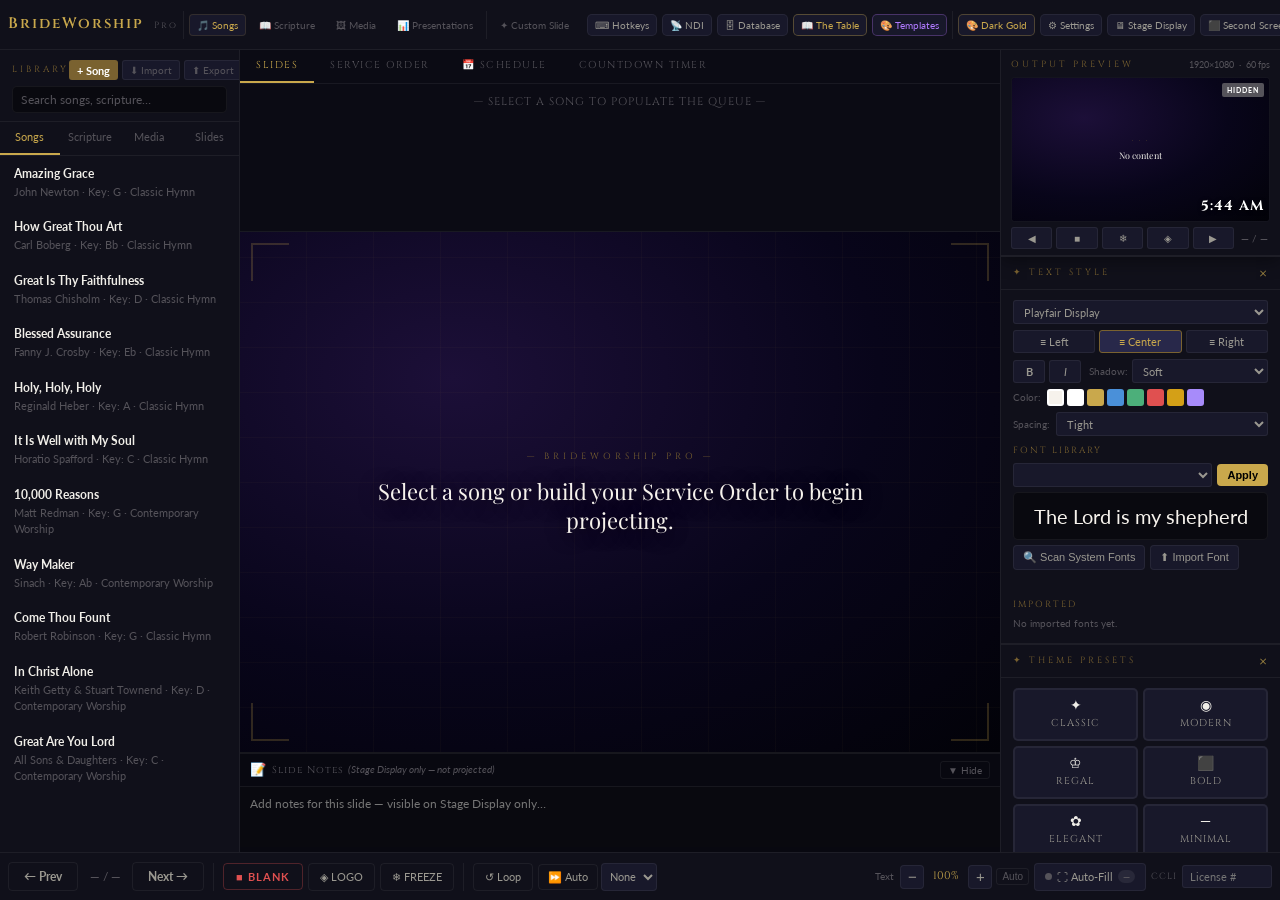
==== commit 8c7d3fa4: "Update index.html" ====
--- a/index.html
+++ b/index.html
@@ -1888,6 +1888,8 @@
 
 <div class="drawer-backdrop" id="drawer-backdrop" onclick="closeAllDrawers()"></div>
 
+
+
 <script src="js/BrideWorship.js"></script>
 <script src="js/fix.js"></script>
 <script src="js/theme-engine.js"></script>
@@ -1910,5 +1912,9 @@
 <script src="js/fix17.js"></script>
 <script src="js/fix18.js"></script>
 <script src="js/fix19.js"></script>
+<script src="fix20.js"></script>
+<script src="fix21.js"></script>
+<script src="fix22.js"></script>
+<script src="fix23.js"></script>
 </body>
 </html>
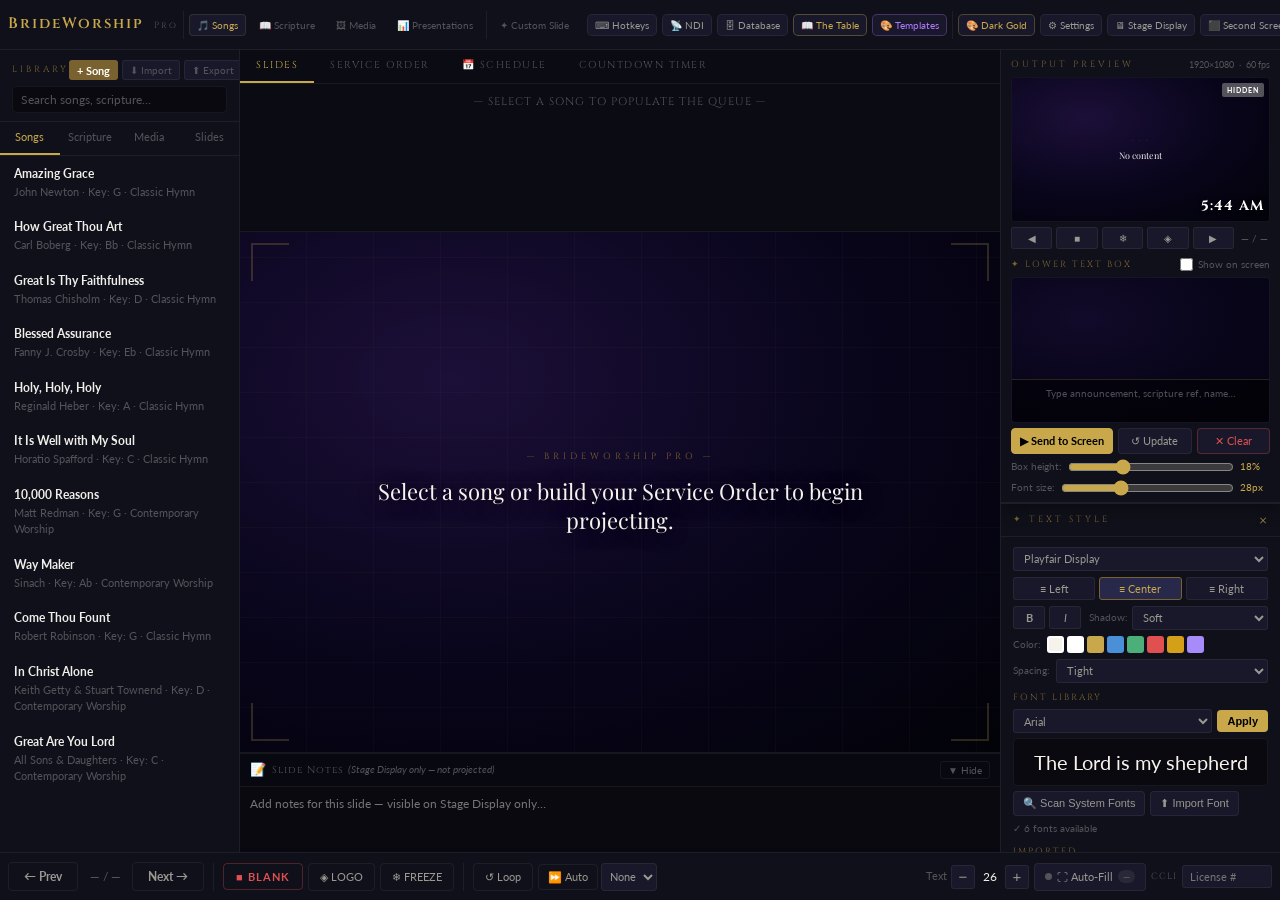
==== commit 2a460808: "Update print statement from 'Hello' to 'Goodbye'" ====
--- a/index.html
+++ b/index.html
@@ -91,7 +91,7 @@
 
       <!-- Bible navigator -->
      <div class="bible-nav-row">
-          <label class="bible-nav-lbl">Chapter</label>
+          <label class="bible-nav-lbl">Chapter</label> 
           <select class="bible-nav-sel" id="bib-ch" onchange="onBibChapterChange()"></select>
           <label class="bible-nav-lbl" style="margin-left:6px;">Verse</label>
           <select class="bible-nav-sel bib-vs-sel" id="bib-vs-from"
@@ -1912,9 +1912,12 @@
 <script src="js/fix17.js"></script>
 <script src="js/fix18.js"></script>
 <script src="js/fix19.js"></script>
-<script src="fix20.js"></script>
-<script src="fix21.js"></script>
-<script src="fix22.js"></script>
-<script src="fix23.js"></script>
+<script src="js/fix20.js"></script>
+<script src="js/fix21.js"></script>
+<script src="js/fix22.js"></script>
+<script src="js/fix23.js"></script>
+<script src="js/fix24.js"></script>
+<script src="js/fix25.js"></script>
+<script src="js/preview-fix.js"></script>
 </body>
 </html>
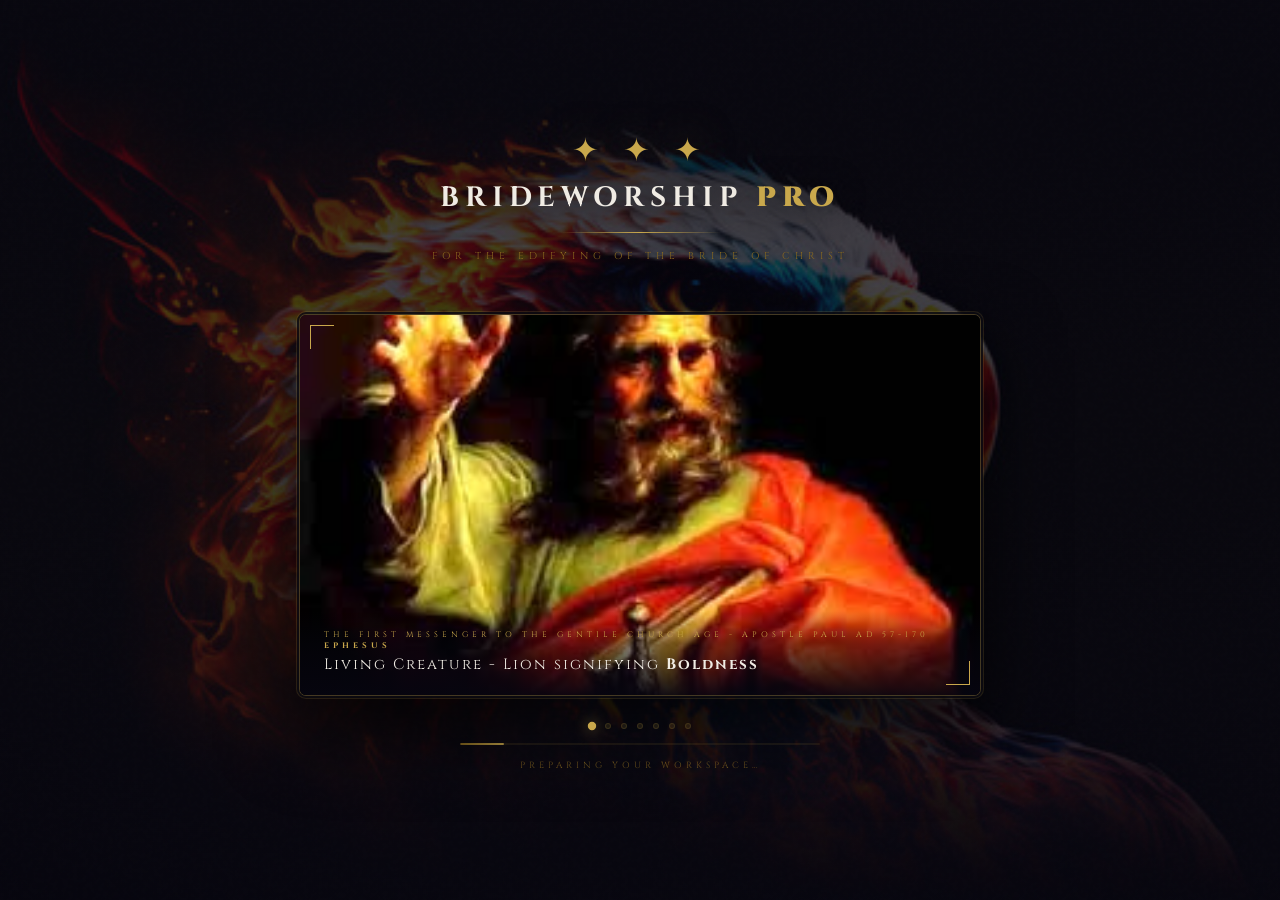
==== commit cf38cc8d: "Add files via upload" ====
--- a/index.html
+++ b/index.html
@@ -1,1923 +1,524 @@
 <!DOCTYPE html>
 <html lang="en">
 <head>
-<meta charset="UTF-8">
-<meta name="viewport" content="width=device-width, initial-scale=1.0">
-<title>BrideWorship — Live Projection</title>
-<link rel="preconnect" href="https://fonts.googleapis.com">
-<link href="https://fonts.googleapis.com/css2?family=Cinzel:wght@400;600;700&family=Lato:wght@300;400;700&family=Playfair+Display:ital,wght@0,400;0,700;1,400&display=swap" rel="stylesheet">
-<link rel="stylesheet" href="styles/BrideWorship.css">
-<link rel="stylesheet" href="styles/themes.css">
-<link rel="stylesheet" href="styles/king-james.css">
-<link rel="stylesheet" href="styles/bottom.css">
-<link rel="stylesheet" href="styles/right-panel.css">
-<link rel="stylesheet" href="styles/schedule.css">
-<link rel="stylesheet" href="styles/screens.css">
-<link rel="stylesheet" href="styles/the-table.css">
-<link rel="stylesheet" href="styles/database.css">
-<link rel="stylesheet" href="styles/modals.css">
-<link rel="stylesheet" href="styles/service-order.css">
+  <meta charset="UTF-8">
+  <meta name="viewport" content="width=device-width, initial-scale=1.0">
+  <title>BrideWorship Pro — Loading</title>
+  <link rel="preconnect" href="https://fonts.googleapis.com">
+  <link href="https://fonts.googleapis.com/css2?family=Cinzel:wght@400;600;700;900&family=Lato:wght@300;400;700&display=swap" rel="stylesheet">
+
+  <style>
+    *, *::before, *::after { margin: 0; padding: 0; box-sizing: border-box; }
+
+    :root {
+      --gold:      #c9a84c;
+      --gold-dim:  #8a6a20;
+      --gold-pale: rgba(201,168,76,.15);
+      --dark:      #06050f;
+      --dark2:     #09090f;
+      --text:      #f0ece4;
+      --dur:       2s;        /* duration per image */
+    }
+
+    /* ═══════════════════════════════════
+       BODY / ROOT
+    ═══════════════════════════════════ */
+    html, body {
+      width: 100%; height: 100%;
+      background: var(--dark);
+      overflow: hidden;
+      font-family: 'Lato', sans-serif;
+    }
+
+    /* ═══════════════════════════════════
+       FAINT FULL-PAGE BACKGROUND IMAGE
+       Replace bg.jpg with your image file.
+    ═══════════════════════════════════ */
+    #bg-image {
+      position: fixed;
+      inset: 0;
+      background:
+        /* Dark overlay so image stays faint */
+        linear-gradient(180deg,
+          rgba(6,5,15,.82) 0%,
+          rgba(6,5,15,.70) 50%,
+          rgba(6,5,15,.88) 100%
+        ),
+        /* ← Replace this URL with your background image path */
+        url('images/eagle3.jpg') center/cover no-repeat;
+      z-index: 0;
+    }
+
+    /* Noise grain texture overlay */
+    #bg-image::after {
+      content: '';
+      position: absolute;
+      inset: 0;
+      background-image:
+        url("data:image/svg+xml,%3Csvg viewBox='0 0 200 200' xmlns='http://www.w3.org/2000/svg'%3E%3Cfilter id='n'%3E%3CfeTurbulence type='fractalNoise' baseFrequency='0.9' numOctaves='4' stitchTiles='stitch'/%3E%3C/filter%3E%3Crect width='100%25' height='100%25' filter='url(%23n)' opacity='0.04'/%3E%3C/svg%3E");
+      opacity: .35;
+    }
+
+    /* ═══════════════════════════════════
+       LOADER WRAPPER
+    ═══════════════════════════════════ */
+    #loader {
+      position: fixed;
+      inset: 0;
+      z-index: 100;
+      display: flex;
+      flex-direction: column;
+      align-items: center;
+      justify-content: center;
+      gap: 0;
+    }
+
+    /* ═══════════════════════════════════
+       LOGO AREA
+    ═══════════════════════════════════ */
+    #logo-area {
+      display: flex;
+      flex-direction: column;
+      align-items: center;
+      gap: 10px;
+      margin-bottom: 52px;
+      animation: logoReveal 1.2s cubic-bezier(.22,.8,.36,1) forwards;
+    }
+
+    @keyframes logoReveal {
+      from { opacity: 0; transform: translateY(-18px); }
+      to   { opacity: 1; transform: translateY(0); }
+    }
+
+    #logo-mark {
+      font-size: 32px;
+      color: var(--gold);
+      letter-spacing: 8px;
+      text-shadow: 0 0 40px rgba(201,168,76,.5);
+      animation: pulse 3s ease-in-out infinite;
+    }
+
+    @keyframes pulse {
+      0%,100% { text-shadow: 0 0 40px rgba(201,168,76,.4); }
+      50%      { text-shadow: 0 0 80px rgba(201,168,76,.8), 0 0 120px rgba(201,168,76,.3); }
+    }
+
+    #logo-title {
+      font-family: 'Cinzel', serif;
+      font-size: 28px;
+      font-weight: 700;
+      letter-spacing: 6px;
+      color: var(--text);
+      text-transform: uppercase;
+      text-shadow: 0 2px 30px rgba(0,0,0,.8);
+    }
+
+    #logo-sub {
+      font-family: 'Cinzel', serif;
+      font-size: 10px;
+      letter-spacing: 5px;
+      color: var(--gold-dim);
+      text-transform: uppercase;
+    }
+
+    /* Golden divider */
+    .divider {
+      width: 160px;
+      height: 1px;
+      background: linear-gradient(90deg, transparent, var(--gold), transparent);
+      margin: 6px 0;
+    }
+
+    /* ═══════════════════════════════════
+       IMAGE CAROUSEL
+    ═══════════════════════════════════ */
+    #carousel {
+      position: relative;
+      width: min(680px, 90vw);
+      height: min(380px, 50vw, 56vh);
+      border-radius: 6px;
+      overflow: hidden;
+      /* Gold frame */
+      box-shadow:
+        0 0 0 1px rgba(201,168,76,.3),
+        0 0 0 3px rgba(6,5,15,.8),
+        0 0 0 4px rgba(201,168,76,.15),
+        0 32px 80px rgba(0,0,0,.8);
+    }
+
+    /* Each image slide */
+    .slide {
+      position: absolute;
+      inset: 0;
+      opacity: 0;
+      transition: opacity .7s ease;
+      background: #0a0814 center/cover no-repeat;
+      display: flex;
+      align-items: flex-end;
+    }
+
+    .slide.active  { opacity: 1; }
+    .slide.exiting { opacity: 0; }
+
+    /* Caption bar at bottom of each image */
+    .slide-caption {
+      width: 100%;
+      padding: 18px 24px 20px;
+      background: linear-gradient(0deg, rgba(6,5,15,.95) 0%, rgba(6,5,15,.5) 60%, transparent 100%);
+      display: flex;
+      flex-direction: column;
+      gap: 3px;
+      transform: translateY(4px);
+      transition: transform .5s ease;
+    }
+    .slide.active .slide-caption { transform: translateY(0); }
+
+    .caption-label {
+      font-family: 'Cinzel', serif;
+      font-size: 8px;
+      letter-spacing: 4px;
+      color: var(--gold);
+      text-transform: uppercase;
+    }
+    .caption-title {
+      font-family: 'Cinzel', serif;
+      font-size: 15px;
+      letter-spacing: 2px;
+      color: var(--text);
+    }
+
+    /* Slide images — replace src with your actual image paths */
+    /* Each .slide gets a data-bg that we apply via JS */
+
+    /* Corner decorations on carousel */
+    #carousel::before, #carousel::after {
+      content: '';
+      position: absolute;
+      width: 24px; height: 24px;
+      border-color: var(--gold);
+      border-style: solid;
+      z-index: 20;
+      pointer-events: none;
+    }
+    #carousel::before {
+      top: 10px; left: 10px;
+      border-width: 1.5px 0 0 1.5px;
+    }
+    #carousel::after {
+      bottom: 10px; right: 10px;
+      border-width: 0 1.5px 1.5px 0;
+    }
+
+    /* ═══════════════════════════════════
+       PROGRESS DOTS + BAR
+    ═══════════════════════════════════ */
+    #progress-area {
+      display: flex;
+      flex-direction: column;
+      align-items: center;
+      gap: 14px;
+      margin-top: 28px;
+    }
+
+    /* Dots */
+    #dots {
+      display: flex;
+      gap: 10px;
+      align-items: center;
+    }
+
+    .dot {
+      width: 6px; height: 6px;
+      border-radius: 50%;
+      background: rgba(201,168,76,.2);
+      border: 1px solid rgba(201,168,76,.3);
+      transition: all .4s ease;
+    }
+    .dot.done {
+      background: var(--gold-dim);
+      border-color: var(--gold-dim);
+      transform: scale(1.1);
+    }
+    .dot.active {
+      background: var(--gold);
+      border-color: var(--gold);
+      transform: scale(1.4);
+      box-shadow: 0 0 10px rgba(201,168,76,.6);
+    }
+
+    /* Progress bar */
+    #bar-track {
+      width: min(360px, 72vw);
+      height: 2px;
+      background: rgba(201,168,76,.12);
+      border-radius: 2px;
+      overflow: hidden;
+    }
+    #bar-fill {
+      height: 100%;
+      width: 0%;
+      background: linear-gradient(90deg, var(--gold-dim), var(--gold));
+      border-radius: 2px;
+      transition: width 0.1s linear;
+    }
+
+    /* Loading text */
+    #loading-text {
+      font-family: 'Cinzel', serif;
+      font-size: 9px;
+      letter-spacing: 4px;
+      color: var(--gold-dim);
+      text-transform: uppercase;
+      opacity: .7;
+    }
+
+    /* ═══════════════════════════════════
+       FINAL FADE-OUT OF LOADER
+    ═══════════════════════════════════ */
+    #loader.fade-out {
+      animation: loaderOut 1.4s cubic-bezier(.6,0,.8,1) forwards;
+    }
+    @keyframes loaderOut {
+      0%   { opacity: 1; }
+      100% { opacity: 0; pointer-events: none; }
+    }
+
+    /* ═══════════════════════════════════
+       MAIN APP IFRAME  (fades in after loader)
+    ═══════════════════════════════════ */
+    #app-frame {
+      position: fixed;
+      inset: 0;
+      z-index: 50;
+      opacity: 0;
+      border: none;
+      width: 100%;
+      height: 100%;
+      transition: opacity 1.4s ease;
+      background: var(--dark);
+    }
+    #app-frame.visible { opacity: 1; }
+
+    /* ═══════════════════════════════════
+       RESPONSIVE TWEAKS
+    ═══════════════════════════════════ */
+    @media (max-width: 600px) {
+      #logo-title { font-size: 20px; letter-spacing: 4px; }
+      #logo-mark  { font-size: 24px; }
+      .caption-title { font-size: 13px; }
+    }
+  </style>
 </head>
 <body>
-<div class="app">
-
-<!-- TOPBAR -->
-<header class="topbar">
-  <div class="logo">BrideWorship <small>Pro</small></div>
-  <div class="sep"></div>
-  <button class="tab-btn on" data-lib="ls-songs"   onclick="topTab(this)">🎵 Songs</button>
-  <button class="tab-btn"    data-lib="ls-scripture" onclick="topTab(this)">📖 Scripture</button>
-  <button class="tab-btn"    data-lib="ls-media"     onclick="topTab(this)">🖼 Media</button>
-  <button class="tab-btn"    data-lib="ls-presentations" onclick="topTab(this)">📊 Presentations</button>
-  <div class="sep"></div>
-  <button class="tab-btn custom-slide-btn" onclick="openCustomSlide()">✦ Custom Slide</button>
-  <!-- Drawer toggles — visible only on smaller screens -->
-  <button id="lib-drawer-toggle"   onclick="toggleDrawer('library')"  title="Toggle Library">☰</button>
-  <div class="spacer"></div>
-  <button id="right-drawer-toggle" onclick="toggleDrawer('right')"    title="Toggle Controls">⚙</button>
-  <button class="proj-btn" onclick="openHotkeys()" title="Keyboard Shortcuts">⌨ Hotkeys</button>
-  <button class="proj-btn" onclick="openNDISettings()" title="NDI Output Settings">📡 NDI</button>
-  <button class="proj-btn" onclick="openDBModal()" title="Import / Export Song Database">🗄 Database</button>
-  <button class="proj-btn table-btn" onclick="openTheTable()" title="The Table — Branham.org Sermon Library">📖 The Table</button>
-  <button class="proj-btn templates-btn" onclick="openTemplates()" title="Slide Templates">🎨 Templates</button>
-  <button class="proj-btn" onclick="openSettings()" title="Application Settings">⚙ Settings</button>
-  <button class="proj-btn" id="stage-btn" onclick="openStageDisplay()">🖥 Stage Display</button>
-  <button class="proj-btn" id="proj-btn"  onclick="openProjection()">⬛ Second Screen</button>
-  <div class="live-pill">
-    <div class="live-dot" id="ld"></div>
-    <span class="live-label" id="ls">Offline</span>
-  </div>
-  <button class="go-btn" id="go-btn" onclick="toggleLive()">GO LIVE</button>
-</header>
-
-<!-- LIBRARY -->
-<aside class="library">
-  <div class="lib-head">
-    <div class="lib-head-row">
-      <div class="panel-tag" style="margin:0;">Library</div>
-      <div class="lib-head-actions">
-        <button class="lib-add-btn" onclick="openSongEditor(-1)">+ Song</button>
-        <button class="lib-icon-btn" onclick="importSongs()" title="Import Songs JSON">⬇ Import</button>
-        <button class="lib-icon-btn" onclick="exportSongs()" title="Export Songs JSON">⬆ Export</button>
-      </div>
+
+  <!-- Faint full-page background -->
+  <div id="bg-image"></div>
+
+  <!-- Main app loads inside here (hidden until ready) -->
+  <!--
+    Change "BrideWorship.html" to the actual filename of your main app.
+    Using an iframe means the app starts loading in the background
+    while the splash screen plays.
+  -->
+  <iframe id="app-frame" src="BrideWorship.html" title="BrideWorship Pro"></iframe>
+
+  <!-- ═══ SPLASH / LOADER ═══ -->
+  <div id="loader">
+
+    <!-- Logo -->
+    <div id="logo-area">
+      <div id="logo-mark">✦ ✦ ✦</div>
+      <div id="logo-title">BrideWorship <span style="color:var(--gold);font-weight:900;">Pro</span></div>
+      <div class="divider"></div>
+      <div id="logo-sub">For The Edifying Of The Bride Of Christ</div>
     </div>
-    <input class="search" id="search" placeholder="Search songs, scripture…" oninput="filterSongs()">
-  </div>
-  <div class="lib-tabs">
-    <div class="ltab on" id="ltab-songs"          onclick="libTab(this,'ls-songs')">Songs</div>
-    <div class="ltab"    id="ltab-scripture"       onclick="libTab(this,'ls-scripture')">Scripture</div>
-    <div class="ltab"    id="ltab-media"           onclick="libTab(this,'ls-media')">Media</div>
-    <div class="ltab"    id="ltab-presentations"   onclick="libTab(this,'ls-presentations')">Slides</div>
-  </div>
-  <div class="lib-body">
-
-    <!-- SONGS -->
-    <div class="lib-section on" id="ls-songs"></div>
-
-    <!-- SCRIPTURE -->
-    <div class="lib-section" id="ls-scripture">
-
-      <!-- Version bar -->
-      <div class="bible-version-bar">
-        <span class="bible-logo">📖</span>
-        <span class="bible-version-name">King James Version</span>
-        <select class="fmt-select" id="bible-version-sel" style="margin-left:auto;width:70px;"
-          onchange="S.bibleVersion=this.options[this.selectedIndex].text">
-          <option value="kjv" selected>KJV</option>
-          <option value="web">WEB</option>
-          <option value="bbe">BBE</option>
-        </select>
-      </div>
-
-      <!-- Bible navigator -->
-     <div class="bible-nav-row">
-          <label class="bible-nav-lbl">Chapter</label> 
-          <select class="bible-nav-sel" id="bib-ch" onchange="onBibChapterChange()"></select>
-          <label class="bible-nav-lbl" style="margin-left:6px;">Verse</label>
-          <select class="bible-nav-sel bib-vs-sel" id="bib-vs-from"
-            onchange="onBibFromChange()"></select>
-          <label class="bible-nav-lbl" id="bib-to-lbl">–</label>
-          <select class="bible-nav-sel bib-vs-sel" id="bib-vs-to">
-            <option value="same">—</option>
-          </select>
-        </div>
-        <div class="bible-nav-row" style="gap:4px;">
-          <label style="font-size:9px;color:var(--text-3);display:flex;align-items:center;gap:4px;cursor:pointer;white-space:nowrap;">
-            <input type="checkbox" id="bib-multi-verse" onchange="onBibMultiToggle()">
-            Multi-verse range
-          </label>
-        </div>
-        <div class="bible-nav-row">
-          <button class="sc-add" style="flex:2;" onclick="fetchBiblePassage()">📖 Load Passage</button>
-          <button class="sc-add"
-            style="flex:1;background:var(--bg-card);border:1px solid var(--border-dim);color:var(--text-2);"
-            onclick="loadFullBibleChapter()">Full Ch.</button>
-        </div>
-
-      <!-- Search -->
-      <div class="bible-search-bar">
-        <input class="sc-input" id="bib-search"
-          placeholder="Search any word or phrase in the Bible…"
-          style="flex:1;"
-          onkeydown="if(event.key==='Enter')bibleWordSearch(this.value)">
-        <button class="sc-add" onclick="bibleWordSearch(document.getElementById('bib-search').value)">Search</button>
-      </div>
-      <!-- Search results panel -->
-      <div id="bib-search-results" class="bib-search-results" style="display:none;">
-        <div class="bsr-head">
-          <span class="bsr-title" id="bsr-title">Results</span>
-          <button class="lib-icon-btn" onclick="closeBibSearchResults()">✕</button>
-        </div>
-        <div class="bsr-list" id="bsr-list"></div>
-      </div>
-      <!-- Testament tabs -->
-      <div class="bible-testament-tabs">
-        <div class="btt on" onclick="setBibTestament(this,'OT')">Old Testament</div>
-        <div class="btt"    onclick="setBibTestament(this,'NT')">New Testament</div>
-        <div class="btt"    onclick="setBibTestament(this,'FAV')">⭐ Saved</div>
-      </div>
-
-      <!-- Book grid -->
-      <div class="bible-book-grid" id="bib-book-grid"></div>
-
-      <!-- Saved passages -->
-      <div class="bible-saved-panel" id="bib-saved-panel" style="display:none;">
-        <div class="lib-empty">Saved passages appear here after you click ⭐</div>
-        <div id="bib-saved-list"></div>
-      </div>
-
-      <!-- Passage result viewer -->
-      <div class="bible-passage-panel" id="bib-passage-panel" style="display:none;">
-        <div class="bpp-head">
-          <span class="bpp-ref" id="bpp-ref">—</span>
-          <div style="display:flex;gap:4px;">
-            <button class="lib-icon-btn" onclick="saveBiblePassage()" title="Save passage">⭐</button>
-            <button class="lib-icon-btn" onclick="closeBibPassage()">✕</button>
-          </div>
-        </div>
-        <div class="bpp-text" id="bpp-text">Loading…</div>
-        <div class="bpp-options">
-          <label class="bpp-opt">
-            <input type="checkbox" id="bib-one-per-slide" checked> One verse per slide
-          </label>
-          <label class="bpp-opt" style="margin-left:8px;">
-            <input type="checkbox" id="bib-ref-on-slide"> Reference on each slide
-          </label>
-        </div>
-        <div class="bpp-actions">
-          <button class="sc-add" style="flex:2;" onclick="projectBiblePassage()">▶ Project Now</button>
-          <button class="sc-add" style="flex:1;background:var(--gold-dim);" onclick="addBibleToSO()">📋 SO</button>
-          <button class="sc-add" style="flex:1;background:var(--bg-card);border:1px solid var(--border-dim);color:var(--text-2);"
-            onclick="addBibleToSchedule()">📅 Schedule</button>
-        </div>
-      </div>
-
+
+    <!-- Image carousel -->
+    <div id="carousel">
+
+      <!--
+        SLIDES 1–7
+        Replace  data-bg="images/slide1.jpg"  with your actual image paths.
+        You can use:
+          • Relative paths:   data-bg="images/worship1.jpg"
+          • Absolute paths:   data-bg="/assets/slide1.jpg"
+          • Full URLs:        data-bg="https://example.com/img.jpg"
+        The caption-label and caption-title are customisable below.
+      -->
+
+      <div class="slide" data-bg="images/Apostle Paul 2.jpg">
+        <div class="slide-caption">
+          <div class="caption-label">The First Messenger To The Gentile Church Age - Apostle Paul AD 57-170 <b>EPHESUS</b></div>
+          <div class="caption-title">Living Creature - Lion signifying <b>Boldness</b></div>
+        </div>
+      </div>
+
+      <div class="slide" data-bg="images/Saint Irenaeus.jpg">
+        <div class="slide-caption">
+          <div class="caption-label">The Second Messenger To The Gentile Church Age - Saint Irenaeus AD 170-312 <b>SMYRNA</b></div>
+          <div class="caption-title">Living Creature - Lion signifying <b>Boldness</b></div>
+        </div>
+      </div>
+
+      <div class="slide" data-bg="images/Saint Martin.jpg">
+        <div class="slide-caption">
+          <div class="caption-label">The Third Messenger To The Gentile Church Age - Saint Martin AD 312-606 <b>PERGAMOS</b></div>
+          <div class="caption-title">Living Creature - Ox signifying <b>Strength</b></div>
+        </div>
+      </div>
+
+      <div class="slide" data-bg="images/Saint Columba.jfif">
+        <div class="slide-caption">
+          <div class="caption-label">The Fourth Messenger To The Gentile Church Age - Saint Columba AD 606-1520 <b>THYATIRA</b></div>
+          <div class="caption-title">Living Creature - Ox signifying <b>Sacrifice</b></div>
+        </div>
+      </div>
+
+      <div class="slide" data-bg="images/Saint Martin Luther.jpg">
+        <div class="slide-caption">
+          <div class="caption-label">The Fifth Messenger To The Gentile Church Age - Martin Luther AD 1520-1750 <b>SARDIS</b></div>
+           <div class="caption-title">Living Creature - Man signifying <b>Wisdom</b></div>
+        </div>
+      </div>
+
+      <div class="slide" data-bg="images/John Wesley.jpg">
+        <div class="slide-caption">
+          <div class="caption-label">The Sixth Messenger To The Gentile Church Age - John Wesley AD 1750-1906 <b>PHILADELPHIA</b></div>
+           <div class="caption-title">Living Creature - Man signifying <b>Wisdom</b></div>
+        </div>
+      </div>
+
+      <div class="slide" data-bg="images/William Marrion Branham 3.jpg">
+        <div class="slide-caption">
+         <div class="caption-label">The Seventh Messenger To The Gentile Church Age - William Marrion Branham AD 1906-Present <b>LAODICEA</b></div>
+           <div class="caption-title">Living Creature - Eagle signifying <b>Vision</b></div>
+        </div>
+      </div>
+
+    </div><!-- #carousel -->
+
+    <!-- Progress area -->
+    <div id="progress-area">
+      <div id="dots"></div>
+      <div id="bar-track"><div id="bar-fill"></div></div>
+      <div id="loading-text">Preparing your workspace…</div>
     </div>
 
-    <!-- MEDIA -->
-    <div class="lib-section" id="ls-media">
-      <div style="padding:8px 12px;">
-        <button class="lib-add-btn" style="width:100%;margin-bottom:6px;" onclick="document.getElementById('import-media-input').click()">+ Import Media File</button>
-      </div>
-      <div class="lib-item"><div class="li-title">BG — Deep Blue Worship</div><div class="li-sub">Loop · 1920×1080</div><div class="li-tag">Video</div></div>
-      <div class="lib-item"><div class="li-title">BG — Golden Rays</div><div class="li-sub">Still · 4K</div><div class="li-tag">Image</div></div>
-      <div class="lib-item"><div class="li-title">BG — Forest Path</div><div class="li-sub">Still · 4K</div><div class="li-tag">Image</div></div>
-      <div class="lib-item"><div class="li-title">Countdown — 5 min</div><div class="li-sub">Countdown Timer</div><div class="li-tag">Timer</div></div>
-      <div id="ls-media-extra"></div>
-    </div>
-
-    <!-- PRESENTATIONS -->
-    <div class="lib-section" id="ls-presentations">
-      <div style="padding:8px 12px;border-bottom:1px solid var(--border-dim);display:flex;flex-direction:column;gap:5px;">
-        <button class="lib-add-btn" onclick="openNewPresentation()">+ New Presentation</button>
-        <button class="lib-icon-btn" style="width:100%;" onclick="document.getElementById('import-pres-input').click()">⬇ Import .bwpres</button>
-      </div>
-      <div id="presentations-list">
-        <div class="lib-empty" style="padding:20px 12px;">No presentations yet.<br>Create one above.</div>
-      </div>
-    </div>
-
-  </div><!-- .lib-body -->
-</aside>
-
-<!-- CENTER -->
-<main class="center">
-  <div class="center-tabs">
-    <div class="ctab on" onclick="centerTab(this,'slides-view')">Slides</div>
-    <div class="ctab"    onclick="centerTab(this,'service-view')">Service Order</div>
-    <div class="ctab"    onclick="centerTab(this,'schedule-view')">📅 Schedule</div>
-    <div class="ctab"    onclick="centerTab(this,'timer-view')">Countdown Timer</div>
-  </div>
-
-  <!-- SLIDES VIEW -->
-  <div id="slides-view" style="display:flex;flex-direction:column;flex:1;overflow:hidden;">
-    <div class="queue" id="queue">
-      <div class="queue-empty">— Select a song to populate the queue —</div>
-    </div>
-    <div class="stage">
-      <div class="main-slide trans-fade" id="main-slide">
-        <div class="slide-bg" id="slide-bg"></div>
-        <div class="slide-grid" id="slide-grid"></div>
-        <div class="corner tl" id="c-tl"></div><div class="corner tr" id="c-tr"></div>
-        <div class="corner bl" id="c-bl"></div><div class="corner br" id="c-br"></div>
-        <div class="slide-inner">
-          <div class="slide-song-title" id="s-title">— BrideWorship Pro —</div>
-          <div class="slide-lyrics" id="s-text" style="font-size:20px;color:var(--text-3);">Select a song or build your Service Order to begin projecting.</div>
-        </div>
-        <div class="slide-footer" id="s-footer"></div>
-        <div class="lt-overlay" id="lt-overlay"><div class="lt-overlay-text" id="lt-overlay-text"></div></div>
-        <div class="freeze-overlay" id="freeze-overlay">❄ FROZEN</div>
-      </div>
-    </div>
-    <div class="notes-panel" id="notes-panel">
-      <div class="notes-header">
-        <span class="notes-icon">📝</span>
-        <span class="notes-label">Slide Notes <em>(Stage Display only — not projected)</em></span>
-        <button class="notes-toggle" id="notes-toggle" onclick="toggleNotesPanel()">▼ Hide</button>
-      </div>
-      <textarea class="notes-textarea" id="notes-textarea"
-        placeholder="Add notes for this slide — visible on Stage Display only…"
-        oninput="saveCurrentNote()"></textarea>
-    </div>
-  </div>
-
-<!-- ══════════════════════════════════════
-     SCHEDULE VIEW
-══════════════════════════════════════ -->
-<div id="schedule-view" class="schedule-view" style="display:none;">
-
-  <!-- Schedule toolbar -->
-  <div class="sch-toolbar">
-    <div class="sch-title-wrap">
-      <input class="sch-title-inp" id="sch-title" placeholder="Schedule Name (e.g. Sunday Morning Service)">
-    </div>
-    <div class="sch-toolbar-actions">
-      <button class="sch-btn" onclick="newSchedule()" title="New schedule">+ New</button>
-      <button class="sch-btn" onclick="saveSchedule()" title="Save schedule">💾 Save</button>
-      <button class="sch-btn" onclick="loadScheduleDialog()" title="Load saved schedule">📂 Load</button>
-      <button class="sch-btn" onclick="exportSchedule()" title="Export">⬆ Export</button>
-      <button class="sch-btn" onclick="document.getElementById('sch-import-input').click()" title="Import">⬇ Import</button>
-      <button class="sch-btn" onclick="printSchedule()" title="Print run sheet">🖨 Print</button>
-    </div>
-  </div>
-
-  <!-- Add item bar -->
-  <div class="sch-add-bar">
-    <!-- Global drag hint — appears when dragging from library -->
-  <div class="sch-drag-hint" id="sch-drag-hint">
-    <span>🎯 Dragging to Schedule — drop anywhere in the Run Order list</span>
-  </div>
-    <span class="sch-add-label">ADD:</span>
-    <div class="sch-add-row">
-      <!-- Song picker -->
-      <div class="sch-add-group">
-        <select class="sch-select" id="sch-song-pick">
-          <option value="">— Select Song —</option>
-        </select>
-        <button class="sch-add-btn song" onclick="scheduleAddSong()">🎵 Song</button>
-      </div>
-      <!-- Scripture quick add -->
-      <div class="sch-add-group">
-        <input class="sch-inp" id="sch-sc-inp" placeholder="Scripture ref…"
-          onkeydown="if(event.key==='Enter')scheduleAddScripture()">
-        <button class="sch-add-btn scripture" onclick="scheduleAddScripture()">📖 Scripture</button>
-      </div>
-      <!-- Quick type buttons -->
-      <button class="sch-add-btn sermon"       onclick="scheduleAddItem('Sermon',       'sermon')">🎤 Sermon</button>
-      <button class="sch-add-btn announcement" onclick="scheduleAddItem('Announcement', 'announcement')">📢 Announce</button>
-      <button class="sch-add-btn media"        onclick="scheduleAddItem('Media',        'media')">🖼 Media</button>
-      <button class="sch-add-btn timer-t"      onclick="scheduleAddItem('Countdown',    'timer')">⏱ Timer</button>
-      <button class="sch-add-btn blank-b"      onclick="scheduleAddBlank()">⬛ Blank</button>
-      <button class="sch-add-btn logo-l"       onclick="scheduleAddLogo()">◈ Logo</button>
-    </div>
-  </div>
-
-  <!-- Main schedule body -->
-  <div class="sch-body">
-
-    <!-- LEFT: ordered item list -->
-    <div class="sch-list-col">
-      <div class="sch-list-head">
-        <span>Run Order</span>
-        <div style="display:flex;gap:4px;">
-          <button class="sch-ctrl-btn" onclick="scheduleSelectAll()" title="Select all">☑ All</button>
-          <button class="sch-ctrl-btn" onclick="scheduleDeselectAll()" title="Deselect all">☐ None</button>
-          <button class="sch-ctrl-btn danger" onclick="scheduleDeleteSelected()" title="Delete selected">✕ Delete</button>
-        </div>
-      </div>
-     <div class="sch-list" id="sch-list"
-        ondragover="schListDragOver(event)"
-        ondragleave="schListDragLeave(event)"
-        ondrop="schListDrop(event)">
-        <!-- Library drop zone hint — shown during library drag -->
-        <div class="sch-lib-dropzone" id="sch-lib-dropzone">
-          <div class="sld-inner">
-            <div class="sld-icon">📥</div>
-            <div class="sld-text">Drop here to add to Schedule</div>
-          </div>
-        </div>
-        <div class="sch-empty" id="sch-empty">
-          <div class="sch-empty-icon">📅</div>
-          <div>Your schedule is empty.</div>
-          <div style="font-size:10px;margin-top:4px;">Add items using the bar above.</div>
-        </div>
-      </div>
-      <!-- Schedule navigation -->
-      <div class="sch-nav-bar">
-        <button class="sch-nav-btn" onclick="schNavFirst()" title="Go to first item">⏮ First</button>
-        <button class="sch-nav-btn" onclick="schNavPrev()"  title="Previous item">← Prev</button>
-        <div class="sch-nav-counter" id="sch-nav-counter">— / —</div>
-        <button class="sch-nav-btn" onclick="schNavNext()"  title="Next item">Next →</button>
-        <button class="sch-nav-btn" onclick="schNavLast()"  title="Go to last item">⏭ Last</button>
-        <div class="sch-auto-wrap">
-          <button class="sch-auto-btn" id="sch-auto-btn" onclick="toggleSchAutoRun()" title="Auto-run schedule">⏩ Auto</button>
-          <select class="auto-sel" id="sch-auto-interval">
-            <option value="5">5s</option>
-            <option value="10" selected>10s</option>
-            <option value="15">15s</option>
-            <option value="30">30s</option>
-            <option value="60">1 min</option>
-          </select>
-        </div>
-        <button class="sch-loop-btn" id="sch-loop-btn" onclick="toggleSchLoop()" title="Loop schedule">↺ Loop</button>
-      </div>
-    </div>
-
-    <!-- RIGHT: item editor + preview -->
-    <div class="sch-edit-col">
-
-      <!-- Mini preview -->
-      <div class="sch-preview-wrap">
-        <div class="panel-tag" style="margin-bottom:5px;">Item Preview</div>
-        <div class="sch-preview-screen" id="sch-preview-screen">
-          <div class="out-bg" id="sch-preview-bg"></div>
-          <div class="sch-preview-inner">
-            <div class="sch-preview-ref"  id="sch-preview-ref"></div>
-            <div class="sch-preview-text" id="sch-preview-text">Select an item to preview</div>
-          </div>
-          <div class="sch-preview-badge" id="sch-preview-badge">SELECT</div>
-        </div>
-      </div>
-
-      <!-- Item editor -->
-      <div class="sch-editor" id="sch-editor" style="display:none;">
-        <div class="panel-tag" style="margin-bottom:6px;" id="sch-editor-label">Edit Item</div>
-
-        <div style="display:flex;gap:6px;margin-bottom:7px;">
-          <div style="flex:1;">
-            <div class="modal-label" style="margin-bottom:3px;">Label / Title</div>
-            <input class="modal-input" id="sch-edit-label" placeholder="Item label…" style="padding:5px 8px;">
-          </div>
-          <div style="flex:0 0 120px;">
-            <div class="modal-label" style="margin-bottom:3px;">Type</div>
-            <select class="modal-input" id="sch-edit-type" style="padding:5px 8px;"
-              onchange="onSchTypeChange()">
-              <option value="song">Song</option>
-              <option value="scripture">Scripture</option>
-              <option value="sermon">Sermon</option>
-              <option value="announcement">Announcement</option>
-              <option value="media">Media</option>
-              <option value="timer">Timer</option>
-              <option value="blank">Blank</option>
-              <option value="logo">Logo</option>
-            </select>
-          </div>
-        </div>
-
-        <!-- Content area — changes based on type -->
-        <div id="sch-content-area">
-
-          <!-- text content (scripture / sermon / announcement) -->
-          <div id="sch-text-area">
-            <div class="modal-label" style="margin-bottom:3px;">Slide Content</div>
-            <textarea class="modal-input" id="sch-edit-content"
-              style="min-height:80px;resize:vertical;font-size:12px;line-height:1.7;"
-              placeholder="Type content here… blank lines = new slide, [Label] = section header."></textarea>
-          </div>
-
-          <!-- song selector -->
-          <div id="sch-song-area" style="display:none;">
-            <div class="modal-label" style="margin-bottom:3px;">Song from Library</div>
-            <select class="modal-input" id="sch-edit-song" style="padding:5px 8px;"></select>
-            <div style="font-size:10px;color:var(--text-3);margin-top:4px;">Slides will be loaded from the song's library entry.</div>
-          </div>
-
-          <!-- media area -->
-          <div id="sch-media-area" style="display:none;">
-            <div class="modal-label" style="margin-bottom:3px;">Media</div>
-            <div style="display:flex;gap:5px;">
-              <select class="modal-input" id="sch-edit-media" style="flex:1;padding:5px 8px;">
-                <option value="">— Select imported media —</option>
-              </select>
-              <button class="sc-add" onclick="document.getElementById('sch-media-upload').click()">+ Import</button>
-              <input type="file" id="sch-media-upload" style="display:none;"
-                accept="image/*,video/*" onchange="scheduleImportMedia(event)">
-            </div>
-          </div>
-
-          <!-- timer area -->
-          <div id="sch-timer-area" style="display:none;">
-            <div class="modal-label" style="margin-bottom:3px;">Duration</div>
-            <div style="display:flex;gap:6px;align-items:center;">
-              <input type="number" class="modal-input" id="sch-edit-timer-min"
-                min="0" max="99" value="5" style="width:60px;padding:5px 8px;text-align:center;">
-              <span style="color:var(--text-3);">min</span>
-              <input type="number" class="modal-input" id="sch-edit-timer-sec"
-                min="0" max="59" value="0"  style="width:60px;padding:5px 8px;text-align:center;">
-              <span style="color:var(--text-3);">sec</span>
-            </div>
-            <div style="font-size:10px;color:var(--text-3);margin-top:4px;">Timer will project and count down when this item is activated.</div>
-          </div>
-
-          <!-- Notes for any item -->
-          <div style="margin-top:7px;">
-            <div class="modal-label" style="margin-bottom:3px;">Notes <span style="color:var(--text-3);font-size:9px;font-family:'Lato',sans-serif;letter-spacing:0;text-transform:none;">(stage display / operator only)</span></div>
-            <textarea class="modal-input" id="sch-edit-notes"
-              style="min-height:42px;resize:none;font-size:11px;line-height:1.6;"
-              placeholder="Operator notes, cues, reminders…"></textarea>
-          </div>
-
-          <!-- Duration estimate -->
-          <div style="margin-top:7px;display:flex;gap:6px;align-items:center;">
-            <div class="modal-label" style="margin:0;">Est. Duration:</div>
-            <input type="number" class="modal-input" id="sch-edit-duration"
-              min="0" max="60" placeholder="mins"
-              style="width:58px;padding:4px 7px;font-size:12px;">
-            <span style="font-size:10px;color:var(--text-3);">minutes</span>
-          </div>
-        </div>
-
-        <div style="display:flex;gap:5px;margin-top:9px;">
-          <button class="sc-add" style="flex:2;padding:8px;font-size:12px;"
-            onclick="saveSchItemAndProject()">▶ Save &amp; Project</button>
-          <button class="sc-add" style="flex:1;padding:8px;font-size:12px;background:var(--gold-dim);"
-            onclick="saveSchItem()">💾 Save</button>
-          <button class="sc-add"
-            style="flex:0 0 70px;padding:8px;font-size:12px;
-              background:var(--bg-card);border:1px solid var(--border-dim);color:var(--text-2);"
-            onclick="closeSchEditor()">✕</button>
-        </div>
-      </div>
-
-      <!-- Saved schedules list -->
-      <div class="sch-saved-col" id="sch-saved-col">
-        <div class="panel-tag" style="margin-bottom:5px;">Saved Schedules</div>
-        <div id="sch-saved-list" class="sch-saved-list">
-          <div style="font-size:10px;color:var(--text-3);padding:8px;">No saved schedules yet.</div>
-        </div>
-      </div>
-
-    </div><!-- .sch-edit-col -->
-  </div><!-- .sch-body -->
-
-  <!-- Total duration bar -->
-  <div class="sch-duration-bar" id="sch-duration-bar">
-    <span class="sch-dur-label">Total estimated duration:</span>
-    <span class="sch-dur-val"  id="sch-dur-total">0 min</span>
-    <span class="sch-dur-label" style="margin-left:14px;">Items:</span>
-    <span class="sch-dur-val"  id="sch-dur-items">0</span>
-    <div style="flex:1;"></div>
-    <span class="sch-dur-label">Progress:</span>
-    <div class="sch-progress-track">
-      <div class="sch-progress-fill" id="sch-progress-fill"></div>
-    </div>
-    <span class="sch-dur-val" id="sch-progress-pct">0%</span>
-  </div>
-
-</div><!-- #schedule-view -->
-
-<input type="file" id="sch-import-input" accept=".json,.bwsch"
-  style="display:none;" onchange="importSchedule(event)">
-
-  <!-- SERVICE ORDER -->
-  <div id="service-view" class="service-panel">
-    <div class="so-toolbar">
-      <input type="text" id="so-inp" placeholder="Item name (e.g. Opening Prayer, Sermon Title…)" onkeydown="if(event.key==='Enter')addSOItem()">
-      <select id="so-type">
-        <option value="song">Song</option>
-        <option value="scripture">Scripture</option>
-        <option value="sermon">Sermon</option>
-        <option value="announcement">Announcement</option>
-        <option value="timer">Timer</option>
-      </select>
-      <button class="so-add-btn" onclick="addSOItem()">+ Add</button>
-      <button class="so-add-btn" style="background:var(--bg-hover);border:1px solid var(--border-dim);color:var(--text-2);" onclick="exportServiceOrder()" title="Export as JSON">⬆ Export</button>
-      <button class="so-add-btn" style="background:var(--bg-hover);border:1px solid var(--border-dim);color:var(--text-2);" onclick="printServiceOrder()" title="Print service order">🖨 Print</button>
-    </div>
-    <div class="so-quick">
-      <span class="so-quick-label">QUICK ADD:</span>
-      <div class="qbtn" onclick="quickAdd('Opening Worship','song')">🎵 Worship</div>
-      <div class="qbtn" onclick="quickAdd('Welcome & Announcements','announcement')">📢 Welcome</div>
-      <div class="qbtn" onclick="quickAdd('Scripture Reading','scripture')">📖 Scripture</div>
-      <div class="qbtn" onclick="quickAdd('Sermon','sermon')">🎤 Sermon</div>
-      <div class="qbtn" onclick="quickAdd('Offering','announcement')">🙏 Offering</div>
-      <div class="qbtn" onclick="quickAdd('Holy Communion','announcement')">✝ Communion</div>
-      <div class="qbtn" onclick="quickAdd('5-Min Countdown','timer')">⏱ Timer</div>
-      <div class="qbtn" onclick="quickAdd('Closing Song','song')">🎵 Closing</div>
-    </div>
-    <div class="so-list" id="so-list">
-  <div id="so-empty">
-    <div class="so-empty-icon">📋</div>
-    Your service order is empty.<br>Add items above or use Quick Add.
-  </div>
-</div>
-
-<!-- Drawer lives here permanently — never moved into so-list -->
-<div id="so-editor-drawer" class="so-editor-drawer so-drawer-bottom" style="display:none;">
-  <div class="so-drawer-head">
-    <div style="display:flex;align-items:center;gap:8px;">
-      <div class="so-active-indicator" id="so-drawer-indicator"></div>
-      <span class="so-drawer-title" id="so-drawer-label">Edit Item</span>
-    </div>
-    <button class="modal-x" onclick="closeSODrawer()">✕</button>
-  </div>
-  <div class="so-drawer-body">
-    <div style="display:flex;gap:7px;margin-bottom:8px;flex-wrap:wrap;">
-      <div style="flex:1;min-width:140px;">
-        <div class="modal-label" style="margin-bottom:3px;">Item Name</div>
-        <input class="modal-input" id="so-edit-name"
-          placeholder="Item name…" style="padding:6px 8px;">
-      </div>
-      <div style="flex:0 0 140px;">
-        <div class="modal-label" style="margin-bottom:3px;">Type</div>
-        <select class="modal-input" id="so-edit-type" style="padding:6px 8px;">
-          <option value="song">Song</option>
-          <option value="scripture">Scripture</option>
-          <option value="sermon">Sermon / Message</option>
-          <option value="announcement">Announcement</option>
-          <option value="timer">Timer</option>
-        </select>
-      </div>
-    </div>
-    <div class="modal-label" style="margin-bottom:3px;">
-      Slide Content
-      <span style="color:var(--text-3);font-family:'Lato',sans-serif;
-        font-weight:400;letter-spacing:0;text-transform:none;font-size:10px;">
-        — blank lines = separate slides · [Label] = section header
-      </span>
-    </div>
-    <textarea class="modal-input" id="so-edit-content"
-      style="min-height:90px;resize:vertical;font-size:12px;line-height:1.8;"
-      placeholder="Type or paste content…&#10;&#10;Songs: leave blank to auto-load from library.&#10;Scripture: paste verse text here.&#10;Announcement: type your text."></textarea>
-
-    <!-- Scripture lookup — shown only for scripture type -->
-    <div id="so-scripture-lookup" style="display:none;margin-top:7px;">
-      <div style="display:flex;gap:5px;">
-        <input class="sc-input" id="so-sc-ref"
-          placeholder="e.g. John 3:16 — press Enter to look up"
-          onkeydown="if(event.key==='Enter')lookupSOScripture()" style="flex:1;">
-        <button class="sc-add" onclick="lookupSOScripture()">Look Up</button>
-      </div>
-    </div>
-
-    <!-- Action buttons -->
-    <div style="display:flex;gap:6px;margin-top:9px;flex-wrap:wrap;">
-      <button class="sc-add" style="flex:2;padding:9px;font-size:12px;"
-        onclick="saveSOItemAndProject()">
-        ▶ Save &amp; Project Now
-      </button>
-      <button class="sc-add"
-        style="flex:1;padding:9px;font-size:12px;background:var(--gold-dim);"
-        onclick="saveSOItem()">
-        💾 Save Only
-      </button>
-      <button class="sc-add"
-        style="flex:0 0 80px;padding:9px;font-size:12px;
-               background:var(--bg-card);border:1px solid var(--border-dim);color:var(--text-2);"
-        onclick="closeSODrawer()">
-        Cancel
-      </button>
-    </div>
-  </div>
-</div>
-  <!-- TIMER -->
-  <div id="timer-view" class="timer-panel">
-    <div class="timer-display" id="t-display">05:00</div>
-    <div class="timer-label">COUNTDOWN TIMER</div>
-    <div class="timer-presets">
-      <button class="preset-btn" onclick="setTimer(1)">1 min</button>
-      <button class="preset-btn" onclick="setTimer(2)">2 min</button>
-      <button class="preset-btn" onclick="setTimer(3)">3 min</button>
-      <button class="preset-btn" onclick="setTimer(5)">5 min</button>
-      <button class="preset-btn" onclick="setTimer(10)">10 min</button>
-      <button class="preset-btn" onclick="setTimer(15)">15 min</button>
-      <button class="preset-btn" onclick="setTimer(30)">30 min</button>
-    </div>
-    <div class="timer-custom">
-      <input class="t-inp" type="number" id="t-min" min="0" max="99" value="5">
-      <span class="t-colon">:</span>
-      <input class="t-inp" type="number" id="t-sec" min="0" max="59" value="0">
-      <button class="preset-btn" onclick="setTimerCustom()" style="padding:7px 14px;">Set</button>
-    </div>
-    <div class="timer-controls">
-      <button class="tc tc-start" id="tc-start" onclick="startTimer()">▶ Start</button>
-      <button class="tc tc-pause" id="tc-pause" onclick="pauseTimer()" disabled>⏸ Pause</button>
-      <button class="tc tc-reset" onclick="resetTimer()">↺ Reset</button>
-      <button class="tc tc-proj" id="tc-proj" onclick="toggleTimerProj()">📡 Project</button>
-    </div>
-    <div class="timer-note" id="t-note">Timer not projected — click "Project" to show on live screen.</div>
-    <label style="margin-top:14px;display:flex;align-items:center;gap:7px;font-size:11px;color:var(--text-3);cursor:pointer;">
-      <input type="checkbox" id="count-up-chk" onchange="S.timer.countUp=this.checked"> Count Up Instead
-    </label>
-    <div style="margin-top:12px;display:flex;flex-direction:column;gap:5px;width:260px;">
-      <span style="font-size:10px;color:var(--text-3);font-family:Cinzel,serif;letter-spacing:1px;">END MESSAGE (projected)</span>
-      <input class="sc-input" id="timer-end-msg" type="text" placeholder="e.g. Service Beginning Now…" style="width:100%;">
-    </div>
-  </div>
-</main>
-
-<!-- RIGHT PANEL -->
-<aside class="right">
-
-  <!-- ══ STICKY OUTPUT PREVIEW — always visible ══ -->
-  <div class="out-wrap-sticky" id="out-wrap-sticky">
-    <div class="out-wrap-head">
-      <div class="panel-tag" style="margin:0;">Output Preview</div>
-      <div style="display:flex;gap:5px;align-items:center;">
-        <span id="out-res-label" style="font-size:9px;color:var(--text-3);">1920×1080</span>
-        <span style="font-size:9px;color:var(--text-3);">·</span>
-        <span style="font-size:9px;color:var(--text-3);">60 fps</span>
-      </div>
-    </div>
-    <div class="out-screen" id="out-screen">
-      <div class="out-bg" id="out-bg"></div>
-      <!-- Vignette layer -->
-      <div class="out-vignette" id="out-vignette" style="display:none;"></div>
-      <!-- Watermark layer -->
-      <div class="out-watermark" id="out-watermark"></div>
-      <div class="out-inner">
-        <div class="out-ref" id="o-ref">· · ·</div>
-        <div class="out-txt" id="o-txt">No content</div>
-      </div>
-      <!-- Lower third on preview -->
-      <div class="out-lt" id="out-lt"></div>
-      <!-- Clock -->
-      <div class="out-clock pos-br" id="out-clock">00:00 AM</div>
-      <!-- Live badge -->
-      <div class="out-badge" id="o-badge">HIDDEN</div>
-    </div>
-    <!-- Mini transport controls under preview -->
-    <div class="out-mini-transport">
-      <button class="omt-btn" onclick="prevSlide()" title="Prev slide">◀</button>
-      <button class="omt-btn blank-mini" id="omt-blank" onclick="toggleBlank()" title="Blank">■</button>
-      <button class="omt-btn freeze-mini" id="omt-freeze" onclick="toggleFreeze()" title="Freeze">❄</button>
-      <button class="omt-btn logo-mini" id="omt-logo" onclick="toggleLogo()" title="Logo">◈</button>
-      <button class="omt-btn" onclick="nextSlide()" title="Next slide">▶</button>
-      <div class="omt-counter" id="omt-counter">— / —</div>
-    </div>
-  </div>
-
-  <!-- ══ SCROLLABLE SECTIONS ══ -->
-  <div class="right-inner" id="right-inner-scroll">
-
-    <!-- Text Style -->
-    <div class="r-section r-accordion">
-      <div class="r-acc-head" onclick="toggleAccordion(this)">
-        <span class="panel-tag" style="margin:0;">✦ Text Style</span>
-        <span class="r-acc-icon">+</span>
-      </div>
-      <div class="r-acc-body" style="display:none;">
-        <div class="fmt-row">
-          <select class="fmt-select" id="font-sel" onchange="setFont(this.value)" style="flex:1;">
-            <option value="playfair">Playfair Display</option>
-            <option value="cinzel">Cinzel Serif</option>
-            <option value="lato">Lato Sans</option>
-            <option value="sans">System Sans</option>
-          </select>
-        </div>
-        <div class="fmt-row" style="margin-top:6px;">
-          <button class="align-btn" id="align-left"   onclick="setAlign('left')"  >≡ Left</button>
-          <button class="align-btn on" id="align-center" onclick="setAlign('center')">≡ Center</button>
-          <button class="align-btn" id="align-right"  onclick="setAlign('right')" >≡ Right</button>
-        </div>
-        <div class="fmt-row" style="margin-top:6px;flex-wrap:wrap;gap:4px;">
-          <button class="align-btn" id="fmt-bold"   onclick="toggleFmt('bold')"   style="font-weight:700;flex:0 0 32px;">B</button>
-          <button class="align-btn" id="fmt-italic" onclick="toggleFmt('italic')" style="font-style:italic;flex:0 0 32px;">I</button>
-          <span class="fmt-label" style="margin-left:4px;">Shadow:</span>
-          <select class="fmt-select" id="fmt-shadow" onchange="applyFormat()" style="flex:1;">
-            <option value="soft">Soft</option>
-            <option value="glow">Glow</option>
-            <option value="hard">Hard</option>
-            <option value="outline">Outline</option>
-            <option value="none">None</option>
-          </select>
-        </div>
-        <div class="fmt-row" style="margin-top:6px;align-items:center;gap:6px;">
-          <span class="fmt-label">Color:</span>
-          <div id="color-row" class="color-row"></div>
-        </div>
-        <div class="fmt-row" style="margin-top:6px;align-items:center;gap:6px;">
-          <span class="fmt-label">Spacing:</span>
-          <select class="fmt-select" id="line-spacing" onchange="applyFormat()" style="flex:1;">
-            <option value="1.3" selected>Tight</option>
-            <option value="1.5">Normal</option>
-            <option value="1.65">Relaxed</option>
-            <option value="1.9">Wide</option>
-            <option value="2.2">Extra Wide</option>
-          </select>
-        </div>
-      </div>
-    </div>
-
-    <!-- Theme Presets -->
-    <div class="r-section r-accordion">
-      <div class="r-acc-head" onclick="toggleAccordion(this)">
-        <span class="panel-tag" style="margin:0;">✦ Theme Presets</span>
-        <span class="r-acc-icon">+</span>
-      </div>
-      <div class="r-acc-body" style="display:none;">
-        <div class="theme-grid" id="theme-grid"></div>
-      </div>
-    </div>
-
-    <!-- Background -->
-    <div class="r-section r-accordion">
-      <div class="r-acc-head" onclick="toggleAccordion(this)">
-        <span class="panel-tag" style="margin:0;">✦ Background</span>
-        <span class="r-acc-icon">+</span>
-      </div>
-      <div class="r-acc-body" style="display:none;">
-        <div class="bg-grid" id="bg-grid"></div>
-        <div style="margin-top:7px;display:flex;align-items:center;gap:6px;">
-          <span class="fmt-label">Custom:</span>
-          <input type="color"
-            style="width:32px;height:26px;border:1px solid var(--border-dim);border-radius:3px;cursor:pointer;background:none;padding:1px;"
-            id="bg-custom-pick" value="#08051a" onchange="setCustomBg(this.value)">
-          <span class="fmt-label" style="margin-left:4px;">Opacity:</span>
-          <input type="range" min="20" max="100" value="100" style="flex:1;"
-            oninput="applyBgOpacity(this.value)">
-        </div>
-        <div style="margin-top:7px;display:flex;gap:12px;">
-          <label style="font-size:11px;color:var(--text-2);display:flex;align-items:center;gap:5px;cursor:pointer;">
-            <input type="checkbox" id="deco-grid"    checked onchange="toggleDeco('grid')"> Grid Lines
-          </label>
-          <label style="font-size:11px;color:var(--text-2);display:flex;align-items:center;gap:5px;cursor:pointer;">
-            <input type="checkbox" id="deco-corners" checked onchange="toggleDeco('corners')"> Corners
-          </label>
-        </div>
-      </div>
-    </div>
-
-    <!-- Slide Transitions -->
-    <div class="r-section r-accordion">
-      <div class="r-acc-head" onclick="toggleAccordion(this)">
-        <span class="panel-tag" style="margin:0;">✦ Slide Transitions</span>
-        <span class="r-acc-icon">+</span>
-      </div>
-      <div class="r-acc-body" style="display:none;">
-        <div class="trans-row">
-          <div class="trans-btn on" onclick="pickTrans(this)">Fade</div>
-          <div class="trans-btn"    onclick="pickTrans(this)">Slide</div>
-          <div class="trans-btn"    onclick="pickTrans(this)">Dissolve</div>
-          <div class="trans-btn"    onclick="pickTrans(this)">Cut</div>
-        </div>
-        <div style="margin-top:6px;display:flex;align-items:center;gap:6px;">
-          <span class="fmt-label">Speed:</span>
-          <select class="fmt-select" id="trans-speed-sel"
-            onchange="S.transSpeed=parseFloat(this.value)" style="flex:1;">
-            <option value="0.2">Fast (0.2s)</option>
-            <option value="0.5" selected>Normal (0.5s)</option>
-            <option value="0.8">Slow (0.8s)</option>
-            <option value="1.2">Very Slow (1.2s)</option>
-          </select>
-        </div>
-      </div>
-    </div>
-
-    <!-- Clock Display -->
-    <div class="r-section r-accordion">
-      <div class="r-acc-head" onclick="toggleAccordion(this)">
-        <span class="panel-tag" style="margin:0;">✦ Clock Display</span>
-        <div style="display:flex;align-items:center;gap:6px;" onclick="event.stopPropagation()">
-          <label class="toggle-sw" title="Show clock on output">
-            <input type="checkbox" id="clock-toggle" checked onchange="toggleClock(this.checked)">
-            <div class="toggle-track"></div>
-          </label>
-          <span class="r-acc-icon">+</span>
-        </div>
-      </div>
-      <div class="r-acc-body" style="display:none;">
-        <div id="clock-settings-panel" style="display:flex;flex-direction:column;gap:5px;">
-          <div style="display:flex;gap:5px;align-items:center;">
-            <span class="fmt-label">Format:</span>
-            <select class="fmt-select" id="clock-format" style="flex:1;" onchange="updateClockSettings()">
-              <option value="12h">12-Hour (3:45 PM)</option>
-              <option value="24h">24-Hour (15:45)</option>
-              <option value="12hs">12h + Seconds</option>
-              <option value="24hs">24h + Seconds</option>
-            </select>
-          </div>
-          <div style="display:flex;gap:5px;align-items:center;">
-            <span class="fmt-label">Color:</span>
-            <input type="color" id="clock-color" value="#ffffff"
-              style="width:30px;height:22px;border:1px solid var(--border-dim);border-radius:3px;cursor:pointer;padding:1px;background:none;"
-              onchange="updateClockSettings()">
-            <span class="fmt-label" style="margin-left:4px;">Size:</span>
-            <select class="fmt-select" id="clock-size" style="flex:1;" onchange="updateClockSettings()">
-              <option value="9px">Small</option>
-              <option value="11px" selected>Medium</option>
-              <option value="14px">Large</option>
-              <option value="18px">X-Large</option>
-            </select>
-          </div>
-          <div style="display:flex;gap:5px;align-items:center;">
-            <span class="fmt-label">Position:</span>
-            <select class="fmt-select" id="clock-pos" style="flex:1;" onchange="updateClockSettings()">
-              <option value="br" selected>Bottom Right</option>
-              <option value="bl">Bottom Left</option>
-              <option value="tr">Top Right</option>
-              <option value="tl">Top Left</option>
-              <option value="bc">Bottom Center</option>
-              <option value="tc">Top Center</option>
-            </select>
-          </div>
-          <div style="display:flex;gap:5px;align-items:center;">
-            <span class="fmt-label">Style:</span>
-            <select class="fmt-select" id="clock-style" style="flex:1;" onchange="updateClockSettings()">
-              <option value="plain">Plain</option>
-              <option value="shadow" selected>Drop Shadow</option>
-              <option value="box">Dark Box</option>
-              <option value="outline">Outline</option>
-              <option value="gold">Gold</option>
-            </select>
-          </div>
-          <div style="display:flex;gap:8px;flex-wrap:wrap;">
-            <label style="font-size:10px;color:var(--text-2);display:flex;align-items:center;gap:3px;cursor:pointer;">
-              <input type="checkbox" id="clock-on-proj" checked onchange="updateClockSettings()"> Second Screen
-            </label>
-            <label style="font-size:10px;color:var(--text-2);display:flex;align-items:center;gap:3px;cursor:pointer;">
-              <input type="checkbox" id="clock-on-stage" checked onchange="updateClockSettings()"> Stage
-            </label>
-          </div>
-        </div>
-      </div>
-    </div>
-
-   
-
-    <!-- Lower Third -->
-    <div class="r-section r-accordion">
-      <div class="r-acc-head" onclick="toggleAccordion(this)">
-        <span class="panel-tag" style="margin:0;">✦ Lower Third / Ticker</span>
-        <span class="r-acc-icon">+</span>
-      </div>
-      <div class="r-acc-body" style="display:none;">
-        <div style="display:flex;gap:5px;margin-top:4px;">
-          <input class="sc-input" id="lt-input" placeholder="Lower third text…"
-            style="flex:1;" onkeydown="if(event.key==='Enter')sendLT()">
-          <button class="sc-add" onclick="sendLT()">Send</button>
-          <button class="sc-add"
-            style="background:rgba(224,80,80,.18);border:1px solid var(--red);color:var(--red);"
-            onclick="clearLT()">✕</button>
-        </div>
-        <select class="fmt-select" id="lt-style" style="width:100%;margin-top:5px;">
-          <option value="default">Default (Dark)</option>
-          <option value="gold">Gold Banner</option>
-          <option value="dark">Solid Black</option>
-          <option value="alert">Alert Red</option>
-        </select>
-        <!-- Live LT preview strip -->
-        <div id="lt-preview-strip" class="lt-preview-strip" style="display:none;"></div>
-      </div>
-    </div>
-
-    <!-- Quick Alerts -->
-    <div class="r-section r-accordion">
-      <div class="r-acc-head" onclick="toggleAccordion(this)">
-        <span class="panel-tag" style="margin:0;">✦ Quick Alerts</span>
-        <span class="r-acc-icon">+</span>
-      </div>
-      <div class="r-acc-body" style="display:none;">
-        <div class="alert-card" onclick="showAlert('Welcome to Sunday Service','Welcome! Please silence your mobile phones and make room for those still arriving.')"><span class="a-type ann">Announcement</span><div class="alert-title">Welcome Message</div><div class="alert-sub">Silence phones · Make room</div></div>
-        <div class="alert-card" onclick="showAlert('Offering Time','Offering will now be received. The Lord loveth a cheerful giver. — 2 Corinthians 9:7')"><span class="a-type ann">Announcement</span><div class="alert-title">Offering Time</div><div class="alert-sub">2 Cor 9:7 — Give cheerfully</div></div>
-        <div class="alert-card" onclick="showAlert('Children\'s Church','Children ages 3–10 are invited to join Children\'s Church. Parents, please accompany your child to the hall.')"><span class="a-type ann">Announcement</span><div class="alert-title">Children's Church</div><div class="alert-sub">Ages 3–10 · Proceed to hall</div></div>
-        <div class="alert-card" onclick="showAlert('Holy Communion','We will now observe Holy Communion. Examine yourselves before partaking. — 1 Corinthians 11:28')"><span class="a-type ann">Announcement</span><div class="alert-title">Holy Communion</div><div class="alert-sub">Examine yourselves · 1 Cor 11:28</div></div>
-        <div class="alert-card" onclick="showAlert('Benediction','The LORD bless thee, and keep thee: The LORD make his face shine upon thee, and be gracious unto thee. — Numbers 6:24-25')"><span class="a-type ann">Announcement</span><div class="alert-title">Benediction</div><div class="alert-sub">Numbers 6:24-25</div></div>
-        <div class="alert-card" onclick="showAlert('First Timer\'s Welcome','If this is your first time joining us, we are so glad you are here! Please fill out a visitor card at the welcome desk.')"><span class="a-type ann">Announcement</span><div class="alert-title">First Timers Welcome</div><div class="alert-sub">Visitor card at welcome desk</div></div>
-        <div class="alert-card" onclick="showAlert('Prayer Request','If you have a prayer request, write it on the prayer card at your seat and pass it to an usher.')"><span class="a-type ann">Announcement</span><div class="alert-title">Prayer Request</div><div class="alert-sub">Fill out prayer card</div></div>
-        <div class="alert-card" onclick="showAlert('⚠ Emergency Notice','Please remain calm and follow the emergency exit signs. Ushers will guide you safely out of the building.')"><span class="a-type urg">Alert</span><div class="alert-title">Emergency Notice</div><div class="alert-sub">Follow exit signs · Stay calm</div></div>
-        <div style="margin-top:8px;display:flex;flex-direction:column;gap:4px;">
-          <input class="sc-input" id="custom-alert-title" placeholder="Custom alert title…">
-          <textarea class="sc-input" id="custom-alert-body"
-            placeholder="Alert body text…"
-            style="height:48px;resize:none;line-height:1.5;"></textarea>
-          <button class="sc-add" style="width:100%;" onclick="sendCustomAlert()">→ Project Custom Alert</button>
-        </div>
-      </div>
-    </div>
-     <!-- Scripture Lookup -->
-    <div class="r-section">
-      <div class="panel-tag">Scripture Lookup — KJV</div>
-      <div class="sc-row" style="margin-top:5px;">
-        <input class="sc-input" id="sc-ref"
-          placeholder="e.g. John 3:16, Psalm 23:1-3"
-          onkeydown="if(event.key==='Enter')quickScriptureLookup()">
-        <button class="sc-add" onclick="quickScriptureLookup()">Lookup</button>
-      </div>
-      <div style="font-size:9px;color:var(--text-3);margin-top:4px;line-height:1.6;">
-        Fetches KJV text and queues for projection.
-      </div>
-    </div>
-
-    <!-- Spacer at bottom so last section isn't cut off -->
-    <div style="height:20px;flex-shrink:0;"></div>
-
-  </div><!-- .right-inner -->
-</aside>
-
-<!-- BOTTOM BAR -->
-<footer class="bottom">
-  <button class="nav-btn" onclick="prevSlide()">← Prev</button>
-  <div class="counter" id="ctr">— / —</div>
-  <button class="nav-btn" onclick="nextSlide()">Next →</button>
-  <div class="sep" style="margin:0 4px;"></div>
-  <button class="blank-btn"  id="blank-btn"  onclick="toggleBlank()">■ BLANK</button>
-  <button class="logo-btn"   id="logo-btn"   onclick="toggleLogo()">◈ LOGO</button>
-  <button class="freeze-btn" id="freeze-btn" onclick="toggleFreeze()" title="Hold current output (F)">❄ FREEZE</button>
-  <div class="sep" style="margin:0 4px;"></div>
-  <button class="loop-btn" id="loop-btn" onclick="toggleLoop()" title="Loop slides">↺ Loop</button>
-  <div class="auto-wrap">
-    <button class="auto-btn" id="auto-btn" onclick="toggleAutoAdvance()" title="Auto-advance">⏩ Auto</button>
-    <select class="auto-sel" id="auto-sel" onchange="setAutoInterval(this.value)">
-      <option value="" selected>None</option>
-      <option value="3">3s</option>
-      <option value="5">5s</option>
-      <option value="10">10s</option>
-      <option value="15">15s</option>
-      <option value="30">30s</option>
-      <option value="60">60s</option>
-    </select>
-  </div>
-  <div class="spacer"></div>
-  <div class="size-ctrl">
-    <span>Text</span>
-    <button class="sz-btn" onclick="resize(-2)">−</button>
-    <div class="sz-val" id="sz-val">26</div>
-    <button class="sz-btn" onclick="resize(2)">+</button>
-  </div>
-  <div class="ccli-wrap">
-    <span class="ccli-label">CCLI</span>
-    <input class="ccli-input" id="ccli-input" placeholder="License #" maxlength="10" oninput="updateCCLI()">
-  </div>
-</footer>
-
-</div><!-- .app -->
-
-<!-- ══════════════════════════════════════════
-     MODALS
-══════════════════════════════════════════ -->
-
-<!-- SONG EDITOR -->
-<div class="modal-overlay" id="song-editor-modal" onclick="if(event.target===this)closeSongEditor()">
-  <div class="modal se-modal">
-    <div class="modal-head">
-      <div class="modal-title" id="se-modal-title">Add New Song</div>
-      <button class="modal-x" onclick="closeSongEditor()">✕</button>
-    </div>
-    <div class="se-meta-grid">
-      <input class="se-inp se-title-inp" id="se-title-inp" placeholder="Song Title *">
-      <input class="se-inp" id="se-author-inp" placeholder="Author / Composer">
-      <input class="se-inp" id="se-key-inp"    placeholder="Key (e.g. G, C#, Bb)">
-      <input class="se-inp" id="se-tempo-inp"  placeholder="Tempo (e.g. 76 BPM, Slow)">
-      <input class="se-inp" id="se-tag-inp"    placeholder="Tag (Classic Hymn, Contemporary…)">
-      <input class="se-inp" id="se-ccli-song-inp" placeholder="CCLI Song # (optional)">
-    </div>
-    <div class="se-slides-header">
-      <span class="panel-tag" style="margin:0;">Slides</span>
-      <div style="display:flex;gap:5px;">
-        <button class="se-add-slide-btn" onclick="addCommonSections()">+ Common Sections</button>
-        <button class="se-add-slide-btn" onclick="addEditorSlide()">+ Blank Slide</button>
-      </div>
-    </div>
-    <div class="se-slides-list" id="se-slides-list"></div>
-    <div class="modal-foot">
-      <button class="modal-btn-cancel" onclick="closeSongEditor()">Cancel</button>
-      <button class="modal-btn-cancel" style="border-color:var(--gold-dim);color:var(--gold);" onclick="previewSong()">👁 Preview</button>
-      <button class="modal-btn-save"   onclick="saveSong()">💾 Save Song</button>
-    </div>
-  </div>
-</div>
-
-<!-- CUSTOM SLIDE -->
-<div class="modal-overlay" id="custom-modal" onclick="if(event.target===this)closeCustomModal()">
-  <div class="modal cs-modal">
-    <div class="modal-head">
-      <div class="modal-title">Custom / Announcement Slide</div>
-      <button class="modal-x" onclick="closeCustomModal()">✕</button>
-    </div>
-    <div class="cs-body">
-      <div class="cs-field">
-        <label class="cs-label">Section Label</label>
-        <input class="se-inp" id="cs-label" placeholder="e.g. ANNOUNCEMENT, INTRO, NOTE…">
-      </div>
-      <div class="cs-field">
-        <label class="cs-label">Slide Content</label>
-        <textarea class="cs-textarea" id="cs-text" placeholder="Type your content here…&#10;&#10;Leave a blank line to split into multiple slides."></textarea>
-      </div>
-      <div class="cs-field">
-        <label style="display:flex;align-items:center;gap:6px;font-size:11px;color:var(--text-2);cursor:pointer;">
-          <input type="checkbox" id="cs-split"> Split on blank lines (each paragraph = separate slide)
-        </label>
-      </div>
-      <div class="cs-options">
-        <label class="cs-opt"><input type="radio" name="cs-mode" value="replace" checked> Replace current queue</label>
-        <label class="cs-opt"><input type="radio" name="cs-mode" value="append">  Append to queue</label>
-        <label class="cs-opt"><input type="radio" name="cs-mode" value="insert">  Insert after current</label>
-      </div>
-    </div>
-    <div class="modal-foot">
-      <button class="modal-btn-cancel" onclick="closeCustomModal()">Cancel</button>
-      <button class="modal-btn-save"   onclick="saveCustomSlide()">Project Now →</button>
-    </div>
-  </div>
-</div>
-
-<!-- PRESENTATION EDITOR -->
-<div class="modal-overlay" id="pres-modal" onclick="if(event.target===this)closePresModal()">
-  <div class="modal se-modal">
-    <div class="modal-head">
-      <div class="modal-title" id="pres-modal-title">New Presentation</div>
-      <button class="modal-x" onclick="closePresModal()">✕</button>
-    </div>
-    <div class="se-meta-grid">
-      <input class="se-inp se-title-inp" id="pres-title-inp" placeholder="Presentation Title *">
-      <input class="se-inp" id="pres-author-inp" placeholder="Author / Speaker">
-    </div>
-    <div class="se-slides-header">
-      <span class="panel-tag" style="margin:0;">Slides</span>
-      <button class="se-add-slide-btn" onclick="addPresSlide()">+ Add Slide</button>
-    </div>
-    <div class="se-slides-list" id="pres-slides-list"></div>
-    <div class="modal-foot">
-      <button class="modal-btn-cancel" onclick="closePresModal()">Cancel</button>
-      <button class="modal-btn-save"   onclick="savePresentation()">💾 Save Presentation</button>
-    </div>
-  </div>
-</div>
-
-<!-- NDI SETTINGS -->
-<div class="modal-overlay" id="ndi-modal" onclick="if(event.target===this)closeNDISettings()">
-  <div class="modal" style="width:480px;">
-    <div class="modal-head">
-      <div class="modal-title">📡 NDI Output Settings</div>
-      <button class="modal-x" onclick="closeNDISettings()">✕</button>
-    </div>
-    <div class="modal-body">
-      <div class="modal-row">
-        <div class="modal-label">NDI Source Name</div>
-        <input class="modal-input" id="ndi-name" value="BrideWorship Pro" placeholder="Source name visible on network">
-      </div>
-      <div class="modal-row">
-        <div class="modal-label">Output Resolution</div>
-        <select class="modal-input" id="ndi-res">
-          <option value="1920x1080" selected>1920×1080 (Full HD)</option>
-          <option value="1280x720">1280×720 (HD)</option>
-          <option value="3840x2160">3840×2160 (4K UHD)</option>
-          <option value="1024x768">1024×768 (XGA)</option>
-        </select>
-      </div>
-      <div class="modal-row">
-        <div class="modal-label">Frame Rate</div>
-        <select class="modal-input" id="ndi-fps">
-          <option value="60">60 fps</option>
-          <option value="30" selected>30 fps</option>
-          <option value="25">25 fps (PAL)</option>
-          <option value="24">24 fps (Cinema)</option>
-        </select>
-      </div>
-      <div class="modal-row">
-        <div class="modal-label">Alpha Channel</div>
-        <select class="modal-input" id="ndi-alpha">
-          <option value="no" selected>No (RGB — standard projection)</option>
-          <option value="yes">Yes (RGBA — transparent overlays)</option>
-        </select>
-      </div>
-      <div class="modal-row">
-        <div class="modal-label">NDI Group</div>
-        <input class="modal-input" id="ndi-group" value="public" placeholder="NDI group (default: public)">
-      </div>
-      <div style="background:rgba(74,144,217,.08);border:1px solid rgba(74,144,217,.2);border-radius:5px;padding:10px 13px;font-size:11px;color:var(--text-3);line-height:1.7;">
-        <strong style="color:var(--blue);">ℹ NDI Note:</strong> NDI output requires NewTek NDI Tools installed on your system. BrideWorship Pro broadcasts as an NDI source visible to OBS, vMix, Wirecast, and other NDI-compatible apps on your local network.
-      </div>
-      <div class="modal-row" style="margin-top:12px;">
-        <div class="modal-label">NDI Status</div>
-        <div style="display:flex;align-items:center;gap:8px;">
-          <div style="width:10px;height:10px;border-radius:50%;background:var(--text-3);transition:background .3s;" id="ndi-status-dot"></div>
-          <span style="font-size:12px;color:var(--text-3);" id="ndi-status-label">Not broadcasting</span>
-          <button class="sc-add" onclick="toggleNDI()" id="ndi-toggle-btn" style="margin-left:auto;">Start NDI</button>
-        </div>
-      </div>
-    </div>
-    <div class="modal-foot">
-      <button class="modal-btn-cancel" onclick="closeNDISettings()">Close</button>
-      <button class="modal-btn-save"   onclick="saveNDISettings()">💾 Save Settings</button>
-    </div>
-  </div>
-</div>
-
-<!-- APP SETTINGS -->
-<div class="modal-overlay" id="settings-modal" onclick="if(event.target===this)closeSettings()">
-  <div class="modal" style="width:500px;">
-    <div class="modal-head">
-      <div class="modal-title">⚙ Application Settings</div>
-      <button class="modal-x" onclick="closeSettings()">✕</button>
-    </div>
-    <div class="modal-body">
-      <div class="settings-section-label">General</div>
-      <div class="modal-row"><label class="settings-toggle-row">Show CCLI License on Slides<label class="toggle-sw"><input type="checkbox" id="s-show-ccli" checked><div class="toggle-track"></div></label></label></div>
-      <div class="modal-row"><label class="settings-toggle-row">Show Song Title on Slides<label class="toggle-sw"><input type="checkbox" id="s-show-title" checked><div class="toggle-track"></div></label></label></div>
-      <div class="modal-row"><label class="settings-toggle-row">Show Section Label in Footer<label class="toggle-sw"><input type="checkbox" id="s-show-section" checked><div class="toggle-track"></div></label></label></div>
-      <div class="modal-row"><label class="settings-toggle-row">Confirm before Going LIVE<label class="toggle-sw"><input type="checkbox" id="s-confirm-live"><div class="toggle-track"></div></label></label></div>
-      <div class="modal-row"><label class="settings-toggle-row">Auto-save Service Order<label class="toggle-sw"><input type="checkbox" id="s-auto-save" checked><div class="toggle-track"></div></label></label></div>
-      <div class="settings-section-label" style="margin-top:14px;">Display</div>
-      <div class="modal-row">
-        <div class="modal-label">Church / Organization Name</div>
-        <input class="modal-input" id="s-church-name" placeholder="e.g. Grace Community Church">
-      </div>
-      <div class="modal-row">
-        <div class="modal-label">Logo Slide Text</div>
-        <input class="modal-input" id="s-logo-text" value="Bride Worship">
-      </div>
-      <div class="modal-row">
-        <div class="modal-label">Default Bible Version</div>
-        <select class="modal-input" id="s-bible-ver">
-          <option value="NIV">NIV</option><option value="KJV">KJV</option>
-          <option value="ESV">ESV</option><option value="NKJV">NKJV</option>
-          <option value="NLT">NLT</option>
-        </select>
-      </div>
-      <div class="settings-section-label" style="margin-top:14px;color:var(--red);">Danger Zone</div>
-      <button class="modal-btn-cancel" style="border-color:rgba(224,80,80,.4);color:var(--red);width:100%;" onclick="if(confirm('Reset ALL song data to defaults?'))resetAllData()">⚠ Reset All Song Data</button>
-    </div>
-    <div class="modal-foot">
-      <button class="modal-btn-cancel" onclick="closeSettings()">Cancel</button>
-      <button class="modal-btn-save"   onclick="saveSettings()">💾 Save Settings</button>
-    </div>
-  </div>
-</div>
-
-<!-- HOTKEYS -->
-<div class="modal-overlay" id="hotkeys-modal" onclick="if(event.target===this)closeHotkeys()">
-  <div class="modal" style="width:430px;">
-    <div class="modal-head">
-      <div class="modal-title">⌨ Keyboard Shortcuts</div>
-      <button class="modal-x" onclick="closeHotkeys()">✕</button>
-    </div>
-    <div class="modal-body" style="padding:0;">
-      <table class="hotkey-table">
-        <thead><tr><th>Key</th><th>Action</th></tr></thead>
-        <tbody>
-          <tr><td><kbd>→</kbd> <kbd>Space</kbd></td><td>Next slide</td></tr>
-          <tr><td><kbd>←</kbd></td><td>Previous slide</td></tr>
-          <tr><td><kbd>↑</kbd> <kbd>↓</kbd></td><td>Prev / Next slide</td></tr>
-          <tr><td><kbd>1</kbd> – <kbd>9</kbd></td><td>Jump to slide number</td></tr>
-          <tr><td><kbd>B</kbd></td><td>Blank / Unblank screen</td></tr>
-          <tr><td><kbd>F</kbd></td><td>Freeze / Unfreeze output</td></tr>
-          <tr><td><kbd>L</kbd></td><td>Toggle Live / Offline</td></tr>
-          <tr><td><kbd>G</kbd></td><td>Toggle Logo slide</td></tr>
-          <tr><td><kbd>T</kbd></td><td>Start / Pause timer</td></tr>
-          <tr><td><kbd>R</kbd></td><td>Reset timer</td></tr>
-          <tr><td><kbd>+</kbd> <kbd>=</kbd></td><td>Increase text size</td></tr>
-          <tr><td><kbd>−</kbd></td><td>Decrease text size</td></tr>
-          <tr><td><kbd>Ctrl</kbd> + <kbd>K</kbd></td><td>Scripture Lookup</td></tr>
-          <tr><td><kbd>Esc</kbd></td><td>Close modal / Blank screen</td></tr>
-        </tbody>
-      </table>
-    </div>
-    <div class="modal-foot">
-      <button class="modal-btn-save" onclick="closeHotkeys()">Close</button>
-    </div>
-  </div>
-</div>
-
-<!-- Hidden file inputs -->
-<input type="file" id="import-file-input"  accept=".json,.bwsongs" style="display:none;" onchange="handleImport(event)">
-<input type="file" id="import-pres-input"  accept=".json,.bwpres"  style="display:none;" onchange="handlePresImport(event)">
-<input type="file" id="import-media-input" accept="image/*,video/*" style="display:none;" onchange="handleMediaImport(event)">
-
-<!-- ══════════════════════════════════════
-     DATABASE IMPORT / EXPORT MODAL
-══════════════════════════════════════ -->
-<div class="modal-overlay" id="db-modal" onclick="if(event.target===this)closeDBModal()">
-  <div class="modal db-modal-box">
-    <div class="modal-head">
-      <div class="modal-title">🗄 Song Database — Import / Export</div>
-      <button class="modal-x" onclick="closeDBModal()">✕</button>
-    </div>
-
-    <!-- DB Tab Bar -->
-    <div class="db-tabs-bar">
-      <div class="db-tab on" onclick="dbTab(this,'db-import-panel')">⬇ Import Songs</div>
-      <div class="db-tab"    onclick="dbTab(this,'db-export-panel')">⬆ Export Songs</div>
-    </div>
-
-    <!-- ── IMPORT PANEL ── -->
-    <div class="db-panel" id="db-import-panel">
-      <div class="modal-body db-scroll">
-
-        <!-- Drop Zone -->
-        <div class="drop-zone" id="drop-zone"
-          ondragover="event.preventDefault();this.classList.add('drag-over')"
-          ondragleave="this.classList.remove('drag-over')"
-          ondrop="event.preventDefault();this.classList.remove('drag-over');handleDroppedFile(event)">
-          <div class="dz-icon">📂</div>
-          <div class="dz-text">Drop your song database file here</div>
-          <div class="dz-sub">or</div>
-          <button class="sc-add" onclick="document.getElementById('db-file-input').click()" style="padding:6px 18px;">Browse File</button>
-          <input type="file" id="db-file-input" style="display:none;"
-            accept=".json,.xml,.pro6,.pro6x,.txt,.csv,.cho,.chordpro,.ewsx,.ews,.usr,.bwsongs"
-            onchange="handleDBFile(event)">
-        </div>
-
-        <!-- Supported formats matrix -->
-        <div class="format-matrix">
-          <div class="fmt-matrix-head">Supported Import Formats</div>
-          <div class="fmt-matrix-grid">
-            <div class="fmg-item"><span class="fmg-ext">.json</span><span class="fmg-name">BrideWorship Native</span></div>
-            <div class="fmg-item"><span class="fmg-ext">.pro6</span><span class="fmg-name">ProPresenter 6</span></div>
-            <div class="fmg-item"><span class="fmg-ext">.xml</span><span class="fmg-name">OpenLyrics / EasyWorship XML</span></div>
-            <div class="fmg-item"><span class="fmg-ext">.txt</span><span class="fmg-name">Plain Text [Sections]</span></div>
-            <div class="fmg-item"><span class="fmg-ext">.csv</span><span class="fmg-name">CSV Spreadsheet</span></div>
-            <div class="fmg-item"><span class="fmg-ext">.cho</span><span class="fmg-name">ChordPro (lyrics extracted)</span></div>
-            <div class="fmg-item"><span class="fmg-ext">.ewsx</span><span class="fmg-name">EasyWorship Database</span></div>
-            <div class="fmg-item"><span class="fmg-ext">.usr</span><span class="fmg-name">SongSelect / CCLI Text</span></div>
-          </div>
-        </div>
-
-        <!-- Status bar -->
-        <div id="db-import-status" style="font-size:11px;color:var(--text-2);padding:5px 0;min-height:20px;"></div>
-
-        <!-- Duplicate policy -->
-        <div style="display:flex;align-items:center;gap:8px;margin-bottom:10px;flex-wrap:wrap;">
-          <span style="font-size:11px;color:var(--text-3);white-space:nowrap;">Duplicates:</span>
-          <select class="fmt-select" id="db-dupe-mode" style="flex:1;min-width:160px;">
-            <option value="skip">Skip (keep existing song)</option>
-            <option value="replace">Replace existing with imported</option>
-            <option value="add">Add anyway (allow duplicates)</option>
-          </select>
-          <span id="db-import-count" style="font-size:10px;color:var(--gold);white-space:nowrap;"></span>
-        </div>
-
-        <!-- Preview header -->
-        <div class="db-preview-header">
-          <span style="font-family:'Cinzel',serif;font-size:9px;letter-spacing:2px;color:var(--gold-dim);text-transform:uppercase;">Song Preview</span>
-          <div style="display:flex;gap:5px;">
-            <button class="lib-icon-btn" onclick="selectAllImport(true)">Select All</button>
-            <button class="lib-icon-btn" onclick="selectAllImport(false)">Deselect All</button>
-          </div>
-        </div>
-
-        <!-- Preview list -->
-        <div id="db-preview" class="db-preview-list">
-          <div style="color:var(--text-3);font-size:11px;padding:14px;text-align:center;">No songs loaded yet — select a file above.</div>
-        </div>
-
-      </div><!-- .modal-body -->
-      <div class="modal-foot">
-        <button class="modal-btn-cancel" onclick="closeDBModal()">Cancel</button>
-        <button class="modal-btn-save"   onclick="confirmImport()">⬇ Import Selected Songs</button>
-      </div>
-    </div><!-- #db-import-panel -->
-
-    <!-- ── EXPORT PANEL ── -->
-    <div class="db-panel" id="db-export-panel" style="display:none;">
-      <div class="modal-body db-scroll">
-
-        <div class="modal-row">
-          <div class="modal-label">Export Format</div>
-          <select class="modal-input" id="export-format" onchange="updateExportHint()">
-            <option value="json">BrideWorship JSON (.json) — Native format, full backup</option>
-            <option value="openlyrics">OpenLyrics XML (.xml) — OpenLP, EasyWorship, MediaShout</option>
-            <option value="pro6">ProPresenter 6 (.pro6) — One file per song</option>
-            <option value="csv">CSV Spreadsheet (.csv) — Excel / Google Sheets</option>
-            <option value="txt">Plain Text (.txt) — Universal / printable</option>
-            <option value="chordpro">ChordPro (.cho) — OnSong, chord chart apps</option>
-          </select>
-        </div>
-
-        <div class="modal-row">
-          <div class="modal-label">Which Songs to Export</div>
-          <select class="modal-input" id="export-which">
-            <option value="all">All songs in library</option>
-            <option value="current">Currently selected song only</option>
-          </select>
-        </div>
-
-        <!-- Dynamic hint -->
-        <div id="export-hint" class="export-hint-box">Select a format above to see compatibility details.</div>
-
-        <!-- Compatibility table -->
-        <div style="margin-top:16px;">
-          <div class="modal-label" style="margin-bottom:8px;">Compatibility Guide</div>
-          <table class="db-compat-table">
-            <thead>
-              <tr>
-                <th>Format</th>
-                <th>Compatible Software</th>
-              </tr>
-            </thead>
-            <tbody>
-              <tr><td style="color:var(--gold);">JSON</td><td>BrideWorship Pro — backup &amp; reimport</td></tr>
-              <tr><td style="color:var(--blue);">OpenLyrics XML</td><td>OpenLP · EasyWorship 7 · MediaShout · Quelea · SongSelect</td></tr>
-              <tr><td style="color:var(--amber);">ProPresenter 6</td><td>ProPresenter 6 &amp; 7 (can open .pro6 files directly)</td></tr>
-              <tr><td style="color:var(--green);">CSV</td><td>Microsoft Excel · Google Sheets · LibreOffice Calc</td></tr>
-              <tr><td style="color:var(--text-2);">Plain Text</td><td>Any text editor · Printing · Email sharing</td></tr>
-              <tr><td style="color:var(--text-2);">ChordPro</td><td>OnSong · ChordU · Songsheet Generator · GuitarPro</td></tr>
-            </tbody>
-          </table>
-        </div>
-
-        <!-- Notes -->
-        <div class="db-info-box" style="border-color:rgba(212,160,23,.25);background:rgba(212,160,23,.05);margin-top:12px;">
-          <strong style="color:var(--amber);">⚠ ProPresenter 7:</strong> PP7 uses a binary format (.pro) that cannot be generated in a browser.
-          Export as <strong>ProPresenter 6 (.pro6)</strong> — ProPresenter 7 opens .pro6 files natively via <em>File → Import</em>.
-        </div>
-        <div class="db-info-box" style="border-color:rgba(74,144,217,.25);background:rgba(74,144,217,.05);margin-top:8px;">
-          <strong style="color:var(--blue);">ℹ EasyWorship:</strong> Import into EasyWorship 7 via
-          <em>File → Import → OpenLyrics</em>. Use the <strong>OpenLyrics XML</strong> export.
-        </div>
-        <div class="db-info-box" style="border-color:rgba(76,175,122,.25);background:rgba(76,175,122,.05);margin-top:8px;">
-          <strong style="color:var(--green);">ℹ OpenLP:</strong> Import via <em>Songs → Import → OpenLyrics</em>.
-          OpenLyrics XML is the recommended format.
-        </div>
-
-      </div><!-- .modal-body -->
-      <div class="modal-foot">
-        <button class="modal-btn-cancel" onclick="closeDBModal()">Cancel</button>
-        <button class="modal-btn-save"   onclick="exportDatabase()">⬆ Download Export File</button>
-      </div>
-    </div><!-- #db-export-panel -->
-
-  </div><!-- .modal -->
-</div><!-- #db-modal -->
-
-    
-<!-- ══════════════════════════════════════
-     THE TABLE — BRANHAM.ORG INTEGRATION
-══════════════════════════════════════ -->
-<div class="modal-overlay" id="table-modal" onclick="if(event.target===this)closeTheTable()">
-  <div class="modal table-modal-box">
-    <div class="modal-head">
-      <div class="modal-title" style="display:flex;align-items:center;gap:10px;">
-        <span style="font-size:18px;">📖</span>
-        <span>The Table — Branham.org</span>
-      </div>
-      <div style="display:flex;gap:6px;align-items:center;">
-        <button class="proj-btn" onclick="reloadTableFrame()" title="Reload">↺ Reload</button>
-        <button class="proj-btn" onclick="openTableExternal()" title="Open in browser tab">⬡ Open Tab</button>
-        <button class="modal-x" onclick="closeTheTable()">✕</button>
-      </div>
-    </div>
-
-    <!-- Sub-tabs -->
-   <div class="db-tabs-bar">
-      <div class="db-tab on"  onclick="tableTab(this,'tt-browser')">🌐 Browse Sermons</div>
-      <div class="db-tab"     onclick="tableTab(this,'tt-queue')">📋 Add to Queue</div>
-      <div class="db-tab"     onclick="tableTab(this,'tt-reader')">📚 Built-in Reader</div>
-      <div class="db-tab"     onclick="tableTab(this,'tt-download');initTableDownload()">⬇ Install The Table</div>
-    </div>
-
-    <!-- Browser panel -->
-    <div class="table-panel" id="tt-browser">
-      <div class="table-toolbar">
-        <input class="sc-input" id="table-url-bar" value="https://branham.org/en/sermons"
-          style="flex:1;" onkeydown="if(event.key==='Enter')navigateTableFrame(this.value)">
-        <button class="sc-add" onclick="navigateTableFrame(document.getElementById('table-url-bar').value)">Go</button>
-      </div>
-      <div class="table-frame-wrap">
-        <iframe id="table-iframe"
-          src="https://branham.org/en/sermons"
-          title="The Table — Branham.org"
-          sandbox="allow-scripts allow-same-origin allow-forms allow-popups allow-popups-to-escape-sandbox allow-top-navigation-by-user-activation"
-          referrerpolicy="no-referrer-when-downgrade"
-          loading="lazy">
-        </iframe>
-        <!-- Fallback if iframe blocked -->
-        <div class="table-iframe-fallback" id="table-fallback">
-          <div class="tf-icon">📖</div>
-          <div class="tf-title">The Table — Branham.org</div>
-          <div class="tf-sub">The sermon browser could not load in the embedded panel (the site may block iframes).</div>
-          <div class="tf-sub" style="margin-top:6px;">Use the buttons below to open in a browser tab, or type sermon text directly in "Add to Queue".</div>
-          <div style="display:flex;gap:8px;margin-top:14px;flex-wrap:wrap;justify-content:center;">
-            <button class="sc-add" style="padding:8px 18px;" onclick="openTableExternal()">Open branham.org in Browser Tab</button>
-            <button class="sc-add" style="padding:8px 18px;background:var(--gold-dim);" onclick="tableTab(document.querySelectorAll('.db-tab')[1],'tt-queue')">Add Sermon Text Manually →</button>
-          </div>
-        </div>
-      </div>
-    </div>
-
-    <!-- Queue panel -->
-    <div class="table-panel" id="tt-queue" style="display:none;">
-      <div class="modal-body db-scroll">
-
-        <div style="font-size:11px;color:var(--text-3);margin-bottom:10px;line-height:1.7;">
-          Paste or type sermon / message text below. BrideWorship will split it into projection slides automatically.
-        </div>
-
-        <div class="modal-row">
-          <div class="modal-label">Sermon / Message Title</div>
-          <input class="modal-input" id="table-sermon-title" placeholder="e.g. Broken Cisterns — 58-0202">
-        </div>
-
-        <div class="modal-row">
-          <div class="modal-label">Speaker / Author</div>
-          <input class="modal-input" id="table-sermon-author" value="William Branham" placeholder="Speaker name">
-        </div>
-
-        <div class="modal-row">
-          <div class="modal-label">Sermon Text <span style="color:var(--text-3);font-weight:400;">(paste from The Table or type freely)</span></div>
-          <textarea class="modal-input" id="table-sermon-text"
-            style="min-height:170px;resize:vertical;line-height:1.8;font-size:12px;"
-            placeholder="Paste the sermon or message text here…&#10;&#10;Leave blank lines between paragraphs to split into separate slides.&#10;&#10;Or use [Section Label] markers:&#10;[Opening]&#10;Your text here&#10;&#10;[Main Point]&#10;More text here"></textarea>
-        </div>
-
-        <div style="display:flex;gap:7px;flex-wrap:wrap;margin-bottom:10px;">
-          <div style="flex:1;min-width:160px;">
-            <div class="modal-label" style="margin-bottom:4px;">Slide Split Mode</div>
-            <select class="modal-input" id="table-split-mode" style="padding:6px 8px;">
-              <option value="paragraph">Split on blank lines</option>
-              <option value="paragraph">Split on paragraphs</option>
-              <option value="paragraph">Split on numbers</option>
-              <option value="sentence">Every 2 sentences</option>
-              <option value="manual">[Section] markers only</option>
-            </select>
-          </div>
-          <div style="flex:1;min-width:130px;">
-            <div class="modal-label" style="margin-bottom:4px;">Max Lines Per Slide</div>
-            <select class="modal-input" id="table-lines-per-slide" style="padding:6px 8px;">
-              <option value="2">2 lines</option>
-              <option value="3" selected>3 lines</option>
-              <option value="4">4 lines</option>
-              <option value="6">6 lines</option>
-            </select>
-          </div>
-        </div>
-
-        <!-- ── PRIMARY ACTION BUTTONS — always visible ── -->
-        <div class="queue-action-bar">
-          <button class="queue-action-btn queue-project-btn" onclick="projectTableSermon()">
-            <span class="qab-icon">▶</span>
-            <span class="qab-label">Project Now</span>
-            <span class="qab-sub">Send to live screen</span>
-          </button>
-          <button class="queue-action-btn queue-so-btn" onclick="addTableToServiceOrder()">
-            <span class="qab-icon">📋</span>
-            <span class="qab-label">Add to Service Order</span>
-            <span class="qab-sub">Queue for later</span>
-          </button>
-          <button class="queue-action-btn queue-clear-btn" onclick="clearTableQueue()">
-            <span class="qab-icon">✕</span>
-            <span class="qab-label">Clear</span>
-            <span class="qab-sub">Reset text fields</span>
-          </button>
-        </div>
-
-        <!-- Slide preview count — updates as user types -->
-        <div id="queue-slide-preview-count" style="text-align:center;font-size:10px;color:var(--text-3);margin-bottom:12px;min-height:16px;"></div>
-
-        <!-- Quick verse buttons -->
-        <div class="modal-label" style="margin-bottom:6px;">Quick Add Common Quotes</div>
-        <div style="display:flex;flex-wrap:wrap;gap:4px;margin-bottom:6px;">
-          <div class="qbtn" onclick="appendTableQuote('only_believe')">🎵 Only Believe</div>
-          <div class="qbtn" onclick="appendTableQuote('acts_26_19')">📖 Acts 26:19</div>
-          <div class="qbtn" onclick="appendTableQuote('heb_13_8')">📖 Heb 13:8</div>
-          <div class="qbtn" onclick="appendTableQuote('matt_28_6')">📖 Matt 28:6</div>
-          <div class="qbtn" onclick="appendTableQuote('john_3_16')">📖 John 3:16</div>
-          <div class="qbtn" onclick="appendTableQuote('mark_9_23')">📖 Mark 9:23</div>
-          <div class="qbtn" onclick="appendTableQuote('isa_53_4')">📖 Isa 53:4</div>
-          <div class="qbtn" onclick="appendTableQuote('eph_4_30')">📖 Eph 4:30</div>
-        </div>
-
-      </div><!-- .modal-body -->
-    </div><!-- #tt-queue -->
-
-    <!-- Built-in Reader panel -->
-    <div class="table-panel" id="tt-reader" style="display:none;">
-      <div class="modal-body db-scroll">
-
-        <!-- Search bar -->
-        <div style="display:flex;gap:5px;margin-bottom:10px;">
-          <input class="sc-input" id="reader-search" placeholder="Search sermon title, date or scripture… e.g. John 3:16"
-            style="flex:1;" onkeydown="if(event.key==='Enter')searchBuiltinSermons()">
-          <button class="sc-add" onclick="searchBuiltinSermons()">Search</button>
-          <button class="sc-add" style="background:var(--bg-card);border:1px solid var(--border-dim);color:var(--text-2);"
-            onclick="loadFeaturedSermons()">Featured</button>
-        </div>
-
-        <!-- Filter row -->
-        <div style="display:flex;gap:5px;margin-bottom:10px;flex-wrap:wrap;">
-          <select class="fmt-select" id="reader-year" style="flex:1;min-width:90px;">
-            <option value="">All Years</option>
-          </select>
-          <select class="fmt-select" id="reader-book" style="flex:1;min-width:120px;">
-            <option value="">All Topics</option>
-            <option value="faith">Faith</option>
-            <option value="healing">Healing</option>
-            <option value="holy spirit">Holy Spirit</option>
-            <option value="prayer">Prayer</option>
-            <option value="resurrection">Resurrection</option>
-            <option value="grace">Grace</option>
-          </select>
-        </div>
-
-        <!-- Results list -->
-        <div id="reader-results" class="db-preview-list" style="max-height:180px;">
-          <div style="color:var(--text-3);font-size:11px;padding:14px;text-align:center;">
-            Search above or click <strong>Featured</strong> to browse sermons.
-          </div>
-        </div>
-
-        <!-- Selected sermon viewer -->
-        <div id="reader-viewer" style="display:none;margin-top:12px;">
-          <div style="display:flex;align-items:center;justify-content:space-between;margin-bottom:7px;flex-wrap:wrap;gap:5px;">
-            <div id="reader-sermon-title"
-              style="font-family:'Cinzel',serif;font-size:12px;color:var(--gold);letter-spacing:1px;"></div>
-            <div style="display:flex;gap:5px;">
-              <button class="lib-icon-btn" onclick="selectAllReaderText()">Select All</button>
-              <button class="sc-add" onclick="projectSelectedReaderText()"
-                style="padding:4px 10px;font-size:11px;">▶ Project Selected</button>
-              <button class="sc-add" onclick="projectFullReaderSermon()"
-                style="padding:4px 10px;font-size:11px;background:var(--gold-dim);">▶ Project All</button>
-            </div>
-          </div>
-          <textarea id="reader-content" class="modal-input"
-            style="height:160px;resize:vertical;font-size:12px;line-height:1.8;font-family:'Lato',sans-serif;"
-            placeholder="Sermon content will appear here…"></textarea>
-          <div style="font-size:10px;color:var(--text-3);margin-top:4px;">
-            💡 Select any portion of text above and click <strong>Project Selected</strong>, or project the whole sermon.
-          </div>
-        </div>
-
-      </div><!-- .modal-body -->
-      <div class="modal-foot">
-        <button class="modal-btn-cancel" onclick="closeTheTable()">Close</button>
-        <button class="modal-btn-save" onclick="sendReaderToQueue()">→ Send to Add-to-Queue Tab</button>
-      </div>
-    </div><!-- #tt-reader -->
-    
-    <!-- Download panel -->
-    <div class="table-panel" id="tt-download" style="display:none;">
-      <div class="modal-body db-scroll">
-
-        <!-- OS Detector Hero -->
-        <div class="table-download-hero">
-          <div class="tdh-icon" id="td-os-icon">💻</div>
-          <div class="tdh-title">The Table — Built into BrideWorship Pro</div>
-          <div class="tdh-sub" id="td-os-sub">Detecting your platform…</div>
-
-          <!-- Download progress area -->
-          <div id="td-progress-wrap" style="display:none;width:100%;margin-top:16px;">
-            <div class="td-prog-bar-track">
-              <div class="td-prog-bar-fill" id="td-prog-fill"></div>
-            </div>
-            <div class="td-prog-label" id="td-prog-label">Preparing download…</div>
-          </div>
-
-          <!-- Main action buttons — shown after OS detect -->
-          <div id="td-action-area" style="margin-top:16px;display:flex;flex-direction:column;gap:8px;align-items:center;">
-            <button class="modal-btn-save" id="td-download-btn"
-              style="padding:11px 32px;font-size:13px;min-width:240px;"
-              onclick="startTableDownload()">
-              ⬇ Download &amp; Install The Table
-            </button>
-            <div style="display:flex;gap:6px;flex-wrap:wrap;justify-content:center;" id="td-alt-platforms">
-              <!-- Filled by JS -->
-            </div>
-          </div>
-        </div>
-
-        <!-- Installed confirmation -->
-        <div id="td-installed-banner" style="display:none;"
-          class="import-success" style="text-align:center;padding:12px 16px;">
-          ✓ The Table is downloaded! Follow the installation steps below.
-        </div>
-
-        <!-- Step-by-step install guide -->
-        <div class="modal-label" style="margin-bottom:8px;margin-top:4px;">Installation Guide</div>
-        <div class="table-steps" id="td-steps">
-          <!-- Filled by JS based on OS -->
-        </div>
-
-        <!-- In-app usage guide -->
-        <div class="modal-label" style="margin-bottom:8px;margin-top:16px;">Using The Table Inside BrideWorship</div>
-        <div class="table-steps">
-          <div class="ts-item">
-            <div class="ts-num">A</div>
-            <div class="ts-text">After installing The Table, open it alongside BrideWorship Pro using <strong>Window Snap</strong> (Windows <kbd>Win+←/→</kbd>) or <strong>Split View</strong> (Mac).</div>
-          </div>
-          <div class="ts-item">
-            <div class="ts-num">B</div>
-            <div class="ts-text">Search any sermon in The Table. Select and copy the quote you want (<kbd>Ctrl+C</kbd> / <kbd>⌘C</kbd>).</div>
-          </div>
-          <div class="ts-item">
-            <div class="ts-num">C</div>
-            <div class="ts-text">Click <strong>"Add to Queue"</strong> tab here in BrideWorship → paste the text → choose slide-split mode → <strong>Project Now</strong>.</div>
-          </div>
-          <div class="ts-item">
-            <div class="ts-num">D</div>
-            <div class="ts-text">Or use the <strong>Built-in Sermon Reader</strong> tab — browse and project directly without switching apps.</div>
-          </div>
-        </div>
-
-        <div class="db-info-box" style="border-color:rgba(201,168,76,.25);background:rgba(201,168,76,.04);margin-top:14px;">
-          <strong style="color:var(--gold);">💡 No install needed:</strong> Use the
-          <strong>Browse Sermons</strong> tab above to access branham.org directly inside BrideWorship Pro,
-          or the <strong>Built-in Reader</strong> tab to paste and project sermon quotes without The Table app.
-        </div>
-
-      </div><!-- .modal-body -->
-      <div class="modal-foot">
-        <button class="modal-btn-cancel" onclick="closeTheTable()">Close</button>
-        <button class="modal-btn-save" onclick="tableTab(document.querySelectorAll('#table-modal .db-tab')[0],'tt-browser')">
-          → Browse Sermons Now
-        </button>
-      </div>
-    </div><!-- #tt-download -->
-  </div>
-</div>
-    <!-- ══════════════════════════════════════
-     TEMPLATES MODAL
-══════════════════════════════════════ -->
-<div class="modal-overlay" id="templates-modal" onclick="if(event.target===this)closeTemplates()">
-  <div class="modal tmpl-modal">
-    <div class="modal-head">
-      <div class="modal-title">🎨 Slide Templates</div>
-      <div style="display:flex;gap:6px;align-items:center;">
-        <button class="sch-btn" onclick="openTemplateEditor(-1)">+ New Template</button>
-        <button class="modal-x" onclick="closeTemplates()">✕</button>
-      </div>
-    </div>
-
-    <!-- Template tabs -->
-    <div class="db-tabs-bar">
-      <div class="db-tab on" onclick="tmplTab(this,'tmpl-presets-panel')">⭐ Presets</div>
-      <div class="db-tab"    onclick="tmplTab(this,'tmpl-custom-panel')">✦ My Templates</div>
-      <div class="db-tab"    onclick="tmplTab(this,'tmpl-editor-panel')">🔧 Editor</div>
-    </div>
-
-    <!-- PRESETS -->
-    <div class="tmpl-panel" id="tmpl-presets-panel">
-      <div class="modal-body db-scroll">
-        <div class="tmpl-grid" id="tmpl-preset-grid"></div>
-      </div>
-      <div class="modal-foot">
-        <button class="modal-btn-cancel" onclick="closeTemplates()">Close</button>
-        <button class="modal-btn-save" onclick="applySelectedTemplate()">✓ Apply Template</button>
-      </div>
-    </div>
-
-    <!-- CUSTOM -->
-    <div class="tmpl-panel" id="tmpl-custom-panel" style="display:none;">
-      <div class="modal-body db-scroll">
-        <div id="tmpl-custom-grid" class="tmpl-grid">
-          <div style="color:var(--text-3);font-size:11px;padding:16px;text-align:center;grid-column:1/-1;">
-            No custom templates yet.<br>Create one in the Editor tab.
-          </div>
-        </div>
-      </div>
-      <div class="modal-foot">
-        <button class="modal-btn-cancel" onclick="closeTemplates()">Close</button>
-        <button class="modal-btn-save" onclick="applySelectedTemplate()">✓ Apply Template</button>
-      </div>
-    </div>
-
-    <!-- EDITOR -->
-    <div class="tmpl-panel" id="tmpl-editor-panel" style="display:none;">
-      <div class="modal-body db-scroll">
-
-        <div class="modal-row">
-          <div class="modal-label">Template Name</div>
-          <input class="modal-input" id="tmpl-edit-name" placeholder="My Custom Template">
-        </div>
-
-        <div style="display:grid;grid-template-columns:1fr 1fr;gap:16px;">
-
-          <!-- Left column -->
-          <div>
-            <div class="modal-label" style="margin-bottom:8px;">Background</div>
-
-            <div class="modal-row">
-              <div class="modal-label" style="font-size:9px;">Type</div>
-              <select class="modal-input" id="tmpl-bg-type" onchange="onTmplBgTypeChange()" style="padding:5px 8px;">
-                <option value="gradient">Gradient</option>
-                <option value="solid">Solid Color</option>
-                <option value="image">Image URL</option>
-                <option value="video">Video URL</option>
-              </select>
-            </div>
-
-            <div id="tmpl-bg-gradient-row" class="modal-row">
-              <div class="modal-label" style="font-size:9px;">Gradient</div>
-              <select class="modal-input" id="tmpl-bg-preset" style="padding:5px 8px;" onchange="onTmplBgPresetChange()">
-                <option value="cosmic">Dark Cosmic (Default)</option>
-                <option value="black">Solid Black</option>
-                <option value="deepblue">Deep Blue</option>
-                <option value="crimson">Crimson</option>
-                <option value="forest">Forest</option>
-                <option value="gold">Royal Gold</option>
-                <option value="slate">Slate Blue</option>
-                <option value="white">Pure White</option>
-                <option value="purple">Deep Purple</option>
-                <option value="teal">Dark Teal</option>
-                <option value="custom">Custom Gradient…</option>
-              </select>
-            </div>
-
-            <div id="tmpl-bg-custom-row" class="modal-row" style="display:none;">
-              <div class="modal-label" style="font-size:9px;">Custom CSS Background</div>
-              <input class="modal-input" id="tmpl-bg-custom"
-                placeholder="e.g. linear-gradient(135deg,#1a0830,#08051a)"
-                style="font-family:monospace;font-size:11px;" oninput="previewTemplate()">
-            </div>
-
-            <div id="tmpl-bg-solid-row" class="modal-row" style="display:none;">
-              <div class="modal-label" style="font-size:9px;">Color</div>
-              <input type="color" class="modal-input" id="tmpl-bg-color" value="#08051a"
-                style="height:34px;cursor:pointer;" oninput="previewTemplate()">
-            </div>
-
-            <div id="tmpl-bg-url-row" class="modal-row" style="display:none;">
-              <div class="modal-label" style="font-size:9px;">URL</div>
-              <input class="modal-input" id="tmpl-bg-url"
-                placeholder="https://…" oninput="previewTemplate()">
-            </div>
-
-            <div class="modal-label" style="margin-bottom:8px;margin-top:12px;">Decorations</div>
-            <div style="display:flex;flex-direction:column;gap:6px;">
-              <label style="font-size:11px;color:var(--text-2);display:flex;align-items:center;gap:6px;cursor:pointer;">
-                <input type="checkbox" id="tmpl-deco-grid" checked onchange="previewTemplate()"> Grid Lines
-              </label>
-              <label style="font-size:11px;color:var(--text-2);display:flex;align-items:center;gap:6px;cursor:pointer;">
-                <input type="checkbox" id="tmpl-deco-corners" checked onchange="previewTemplate()"> Corner Marks
-              </label>
-              <label style="font-size:11px;color:var(--text-2);display:flex;align-items:center;gap:6px;cursor:pointer;">
-                <input type="checkbox" id="tmpl-deco-footer" checked onchange="previewTemplate()"> Footer Bar
-              </label>
-              <label style="font-size:11px;color:var(--text-2);display:flex;align-items:center;gap:6px;cursor:pointer;">
-                <input type="checkbox" id="tmpl-deco-vignette" onchange="previewTemplate()"> Vignette Overlay
-              </label>
-            </div>
-
-            <div class="modal-label" style="margin-bottom:8px;margin-top:12px;">Overlay / Watermark</div>
-            <div style="display:flex;gap:6px;margin-bottom:5px;">
-              <input class="modal-input" id="tmpl-watermark-text"
-                placeholder="e.g. ✦ Church Name" style="flex:1;font-size:12px;"
-                oninput="previewTemplate()">
-              <input type="color" id="tmpl-watermark-color" value="#c9a84c22"
-                style="width:32px;height:34px;border:1px solid var(--border-dim);border-radius:3px;cursor:pointer;padding:1px;background:none;"
-                oninput="previewTemplate()">
-            </div>
-          </div>
-
-          <!-- Right column -->
-          <div>
-            <div class="modal-label" style="margin-bottom:8px;">Text Style</div>
-
-            <div class="modal-row">
-              <div class="modal-label" style="font-size:9px;">Font</div>
-              <select class="modal-input" id="tmpl-font" style="padding:5px 8px;" onchange="previewTemplate()">
-                <option value="Playfair Display">Playfair Display</option>
-                <option value="Cinzel">Cinzel Serif</option>
-                <option value="Lato">Lato Sans</option>
-                <option value="Arial, sans-serif">System Sans</option>
-              </select>
-            </div>
-
-            <div class="modal-row">
-              <div class="modal-label" style="font-size:9px;">Text Color</div>
-              <input type="color" class="modal-input" id="tmpl-text-color" value="#f6f2ec"
-                style="height:34px;cursor:pointer;" oninput="previewTemplate()">
-            </div>
-
-            <div class="modal-row">
-              <div class="modal-label" style="font-size:9px;">Alignment</div>
-              <select class="modal-input" id="tmpl-align" style="padding:5px 8px;" onchange="previewTemplate()">
-                <option value="center" selected>Center</option>
-                <option value="left">Left</option>
-                <option value="right">Right</option>
-              </select>
-            </div>
-
-            <div class="modal-row">
-              <div class="modal-label" style="font-size:9px;">Text Shadow</div>
-              <select class="modal-input" id="tmpl-shadow" style="padding:5px 8px;" onchange="previewTemplate()">
-                <option value="soft" selected>Soft</option>
-                <option value="glow">Glow</option>
-                <option value="hard">Hard</option>
-                <option value="outline">Outline</option>
-                <option value="none">None</option>
-              </select>
-            </div>
-
-            <div class="modal-row">
-              <div class="modal-label" style="font-size:9px;">Line Spacing</div>
-              <select class="modal-input" id="tmpl-line-spacing" style="padding:5px 8px;" onchange="previewTemplate()">
-                <option value="1.3">Tight</option>
-                <option value="1.5">Normal</option>
-                <option value="1.65" selected>Relaxed</option>
-                <option value="1.9">Wide</option>
-                <option value="2.2">Extra Wide</option>
-              </select>
-            </div>
-
-            <div class="modal-row">
-            <div class="modal-label" style="font-size:9px;margin-bottom:4px;">Slide Font Size</div>
-            <div style="display:flex;align-items:center;gap:10px;">
-              <input type="range" id="tmpl-font-size-range"
-                min="14" max="60" value="26"
-                style="flex:1;accent-color:var(--accent);"
-                oninput="onTmplFontSizeChange(this.value)">
-              <div class="tmpl-font-size-val" id="tmpl-font-size-val">26px</div>
-            </div>
-          </div>
-            <div class="modal-row">
-              <div class="modal-label" style="font-size:9px;">Title Color</div>
-              <input type="color" class="modal-input" id="tmpl-title-color" value="#c9a84c"
-                style="height:34px;cursor:pointer;" oninput="previewTemplate()">
-            </div>
-
-            <div class="modal-row">
-              <div class="modal-label" style="font-size:9px;">Footer Color</div>
-              <input type="color" class="modal-input" id="tmpl-footer-color" value="#55535a"
-                style="height:34px;cursor:pointer;" oninput="previewTemplate()">
-            </div>
-
-            <!-- Live mini preview -->
-            <div class="modal-label" style="margin-bottom:5px;margin-top:12px;">Live Preview</div>
-            <div class="tmpl-mini-preview" id="tmpl-live-preview">
-              <div class="tmpl-mini-bg" id="tmpl-mini-bg"></div>
-              <div class="tmpl-mini-grid" id="tmpl-mini-grid"></div>
-              <div class="tmpl-mini-corners" id="tmpl-mini-corners">
-                <div class="tmpl-mc tl"></div><div class="tmpl-mc tr"></div>
-                <div class="tmpl-mc bl"></div><div class="tmpl-mc br"></div>
-              </div>
-              <div class="tmpl-mini-inner">
-                <div class="tmpl-mini-title" id="tmpl-mini-title">Song Title</div>
-                <div class="tmpl-mini-text"  id="tmpl-mini-text">
-                  Amazing grace! How sweet the sound<br>
-                  That saved a wretch like me!
-                </div>
-              </div>
-              <div class="tmpl-mini-footer" id="tmpl-mini-footer">VERSE 1 · NIV · CCLI #000000</div>
-              <div class="tmpl-mini-watermark" id="tmpl-mini-watermark"></div>
-              <div class="tmpl-mini-vignette" id="tmpl-mini-vignette" style="display:none;"></div>
-            </div>
-          </div>
-        </div>
-
-      </div><!-- .modal-body -->
-      <div class="tmpl-apply-bar" id="tmpl-apply-bar">
-  <button class="tmpl-apply-now-btn" onclick="editorApplyAndClose()">
-    ✓ Apply Template Now
-  </button>
-  <button class="tmpl-apply-now-btn"
-    style="background:var(--green);flex:0 0 auto;padding:9px 14px;"
-    onclick="editorSaveAndApply()">
-    💾 Save &amp; Apply
-  </button>
-  <button class="tmpl-save-only-btn" onclick="editorSaveOnly()">
-    Save Only
-  </button>
-  <button class="tmpl-save-only-btn"
-    style="border-color:rgba(224,80,80,.3);color:var(--red);"
-    onclick="closeTemplates()">
-    Cancel
-  </button>
-</div>
-</div>
-
-<div class="drawer-backdrop" id="drawer-backdrop" onclick="closeAllDrawers()"></div>
-
-
-
-<script src="js/BrideWorship.js"></script>
-<script src="js/fix.js"></script>
-<script src="js/theme-engine.js"></script>
-<script src="js/fix2.js"></script>
-<script src="js/fix3.js"></script>
-<script src="js/fix4.js"></script>
-<script src="js/fix5.js"></script>
-<script src="js/fix6.js"></script>
-<script src="js/fix7.js"></script>
-<script src="js/fix8.js"></script>
-<script src="js/fix9.js"></script>
-<script src="js/fix10.js"></script>
-<script src="js/fix10-patch.js"></script>
-<script src="js/fix11.js"></script>
-<script src="js/fix12.js"></script>
-<script src="js/fix13.js"></script>
-<script src="js/fix14.js"></script>
-<script src="js/fix15.js"></script>
-<script src="js/fix16.js"></script>
-<script src="js/fix17.js"></script>
-<script src="js/fix18.js"></script>
-<script src="js/fix19.js"></script>
-<script src="js/fix20.js"></script>
-<script src="js/fix21.js"></script>
-<script src="js/fix22.js"></script>
-<script src="js/fix23.js"></script>
-<script src="js/fix24.js"></script>
-<script src="js/fix25.js"></script>
-<script src="js/preview-fix.js"></script>
+  </div><!-- #loader -->
+
+  <script>
+  (function () {
+    'use strict';
+
+    /* ── Config ────────────────────────────────────── */
+    const SLIDE_COUNT   = 7;
+    const MS_PER_SLIDE  = 2000;          /* 2 s per image */
+    const TOTAL_MS      = SLIDE_COUNT * MS_PER_SLIDE; /* 14 s */
+    const TICK_MS       = 50;            /* bar update interval */
+
+    const LOADING_MESSAGES = [
+      'Preparing your workspace…',
+      'Loading song library…',
+      'Initialising scripture database…',
+      'Connecting to The Table…',
+      'Loading templates & themes…',
+      'Setting up projection engine…',
+      'Almost ready…',
+    ];
+
+    /* ── Elements ──────────────────────────────────── */
+    const slides      = Array.from(document.querySelectorAll('.slide'));
+    const dotsWrap    = document.getElementById('dots');
+    const barFill     = document.getElementById('bar-fill');
+    const loadingText = document.getElementById('loading-text');
+    const loader      = document.getElementById('loader');
+    const appFrame    = document.getElementById('app-frame');
+
+    /* ── Apply background images from data-bg ──────── */
+    slides.forEach(slide => {
+      const bg = slide.getAttribute('data-bg');
+      if (bg) slide.style.backgroundImage = `url('${bg}')`;
+    });
+
+    /* ── Build dots ────────────────────────────────── */
+    slides.forEach((_, i) => {
+      const dot = document.createElement('div');
+      dot.className = 'dot';
+      dot.id = 'dot-' + i;
+      dotsWrap.appendChild(dot);
+    });
+
+    /* ── State ─────────────────────────────────────── */
+    let currentSlide = 0;
+    let elapsed      = 0;
+
+    /* ── Activate first slide ──────────────────────── */
+    function activateSlide(idx) {
+      slides.forEach((s, i) => {
+        s.classList.remove('active', 'exiting');
+        if (i < idx)  s.classList.add('exiting');
+        if (i === idx) s.classList.add('active');
+      });
+      document.querySelectorAll('.dot').forEach((d, i) => {
+        d.classList.remove('active', 'done');
+        if (i < idx)  d.classList.add('done');
+        if (i === idx) d.classList.add('active');
+      });
+      loadingText.textContent = LOADING_MESSAGES[idx] || LOADING_MESSAGES[LOADING_MESSAGES.length - 1];
+    }
+
+    activateSlide(0);
+
+    /* ── Tick — runs every TICK_MS ─────────────────── */
+    const iv = setInterval(() => {
+      elapsed += TICK_MS;
+
+      /* Update progress bar smoothly */
+      const pct = Math.min((elapsed / TOTAL_MS) * 100, 100);
+      barFill.style.width = pct + '%';
+
+      /* Determine which slide should be active */
+      const slideIdx = Math.min(
+        Math.floor(elapsed / MS_PER_SLIDE),
+        SLIDE_COUNT - 1
+      );
+
+      if (slideIdx !== currentSlide) {
+        currentSlide = slideIdx;
+        activateSlide(currentSlide);
+      }
+
+      /* All done */
+      if (elapsed >= TOTAL_MS) {
+        clearInterval(iv);
+        _finish();
+      }
+    }, TICK_MS);
+
+    /* ── Finish: fade out loader, reveal app ───────── */
+    function _finish() {
+      /* Mark all dots done */
+      document.querySelectorAll('.dot').forEach(d => {
+        d.classList.remove('active');
+        d.classList.add('done');
+      });
+      barFill.style.width = '100%';
+      loadingText.textContent = 'Welcome ✦';
+
+      /* Short pause so "Welcome" is readable, then fade */
+      setTimeout(() => {
+        loader.classList.add('fade-out');
+        appFrame.classList.add('visible');
+      }, 600);
+
+      /* Remove loader from DOM after animation completes */
+      setTimeout(() => {
+        loader.style.display = 'none';
+      }, 2200);
+    }
+
+  })();
+  </script>
+
 </body>
-</html>
+</html>
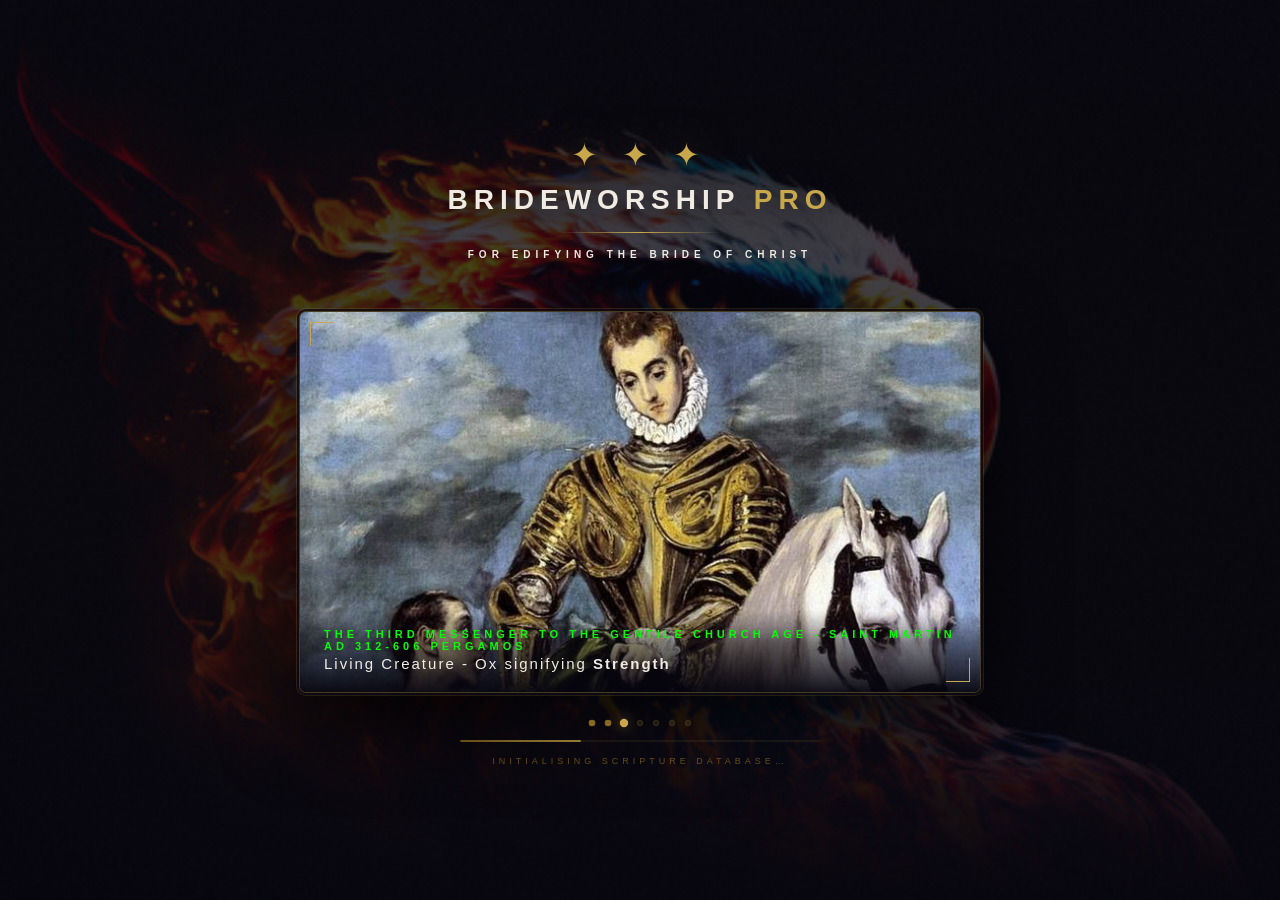
==== commit 1f61f42a: "Update HTML structure and styles for loading screen" ====
--- a/index.html
+++ b/index.html
@@ -5,7 +5,7 @@
   <meta name="viewport" content="width=device-width, initial-scale=1.0">
   <title>BrideWorship Pro — Loading</title>
   <link rel="preconnect" href="https://fonts.googleapis.com">
-  <link href="https://fonts.googleapis.com/css2?family=Cinzel:wght@400;600;700;900&family=Lato:wght@300;400;700&display=swap" rel="stylesheet">
+  <link href="https://fonts.googleapis.com/css2?family=Arial:wght@400;600;700;900&family=Lato:wght@300;400;700&display=swap" rel="stylesheet">
 
   <style>
     *, *::before, *::after { margin: 0; padding: 0; box-sizing: border-box; }
@@ -104,7 +104,7 @@
     }
 
     #logo-title {
-      font-family: 'Cinzel', serif;
+      font-family: 'Arial', serif;
       font-size: 28px;
       font-weight: 700;
       letter-spacing: 6px;
@@ -114,10 +114,11 @@
     }
 
     #logo-sub {
-      font-family: 'Cinzel', serif;
+      font-family: 'Arial', serif;
       font-size: 10px;
+      font-weight: 900;
       letter-spacing: 5px;
-      color: var(--gold-dim);
+      color: var(--text);
       text-transform: uppercase;
     }
 
@@ -174,14 +175,15 @@
     .slide.active .slide-caption { transform: translateY(0); }
 
     .caption-label {
-      font-family: 'Cinzel', serif;
-      font-size: 8px;
+      font-family: 'Arial', serif;
+      font-size: 11px;
+      font-weight: 900;
       letter-spacing: 4px;
-      color: var(--gold);
+      color: rgb(6, 252, 6);
       text-transform: uppercase;
     }
     .caption-title {
-      font-family: 'Cinzel', serif;
+      font-family: 'Arial', serif;
       font-size: 15px;
       letter-spacing: 2px;
       color: var(--text);
@@ -264,7 +266,7 @@
 
     /* Loading text */
     #loading-text {
-      font-family: 'Cinzel', serif;
+      font-family: 'Arial', serif;
       font-size: 9px;
       letter-spacing: 4px;
       color: var(--gold-dim);
@@ -330,22 +332,11 @@
       <div id="logo-mark">✦ ✦ ✦</div>
       <div id="logo-title">BrideWorship <span style="color:var(--gold);font-weight:900;">Pro</span></div>
       <div class="divider"></div>
-      <div id="logo-sub">For The Edifying Of The Bride Of Christ</div>
+      <div id="logo-sub">For Edifying The Bride Of Christ</div>
     </div>
 
     <!-- Image carousel -->
     <div id="carousel">
-
-      <!--
-        SLIDES 1–7
-        Replace  data-bg="images/slide1.jpg"  with your actual image paths.
-        You can use:
-          • Relative paths:   data-bg="images/worship1.jpg"
-          • Absolute paths:   data-bg="/assets/slide1.jpg"
-          • Full URLs:        data-bg="https://example.com/img.jpg"
-        The caption-label and caption-title are customisable below.
-      -->
-
       <div class="slide" data-bg="images/Apostle Paul 2.jpg">
         <div class="slide-caption">
           <div class="caption-label">The First Messenger To The Gentile Church Age - Apostle Paul AD 57-170 <b>EPHESUS</b></div>
@@ -412,8 +403,8 @@
 
     /* ── Config ────────────────────────────────────── */
     const SLIDE_COUNT   = 7;
-    const MS_PER_SLIDE  = 2000;          /* 2 s per image */
-    const TOTAL_MS      = SLIDE_COUNT * MS_PER_SLIDE; /* 14 s */
+    const MS_PER_SLIDE  = 1000;          /* 1 s per image */
+    const TOTAL_MS      = SLIDE_COUNT * MS_PER_SLIDE; /* 7 s */
     const TICK_MS       = 50;            /* bar update interval */
 
     const LOADING_MESSAGES = [
@@ -521,4 +512,4 @@
   </script>
 
 </body>
-</html>+</html>
